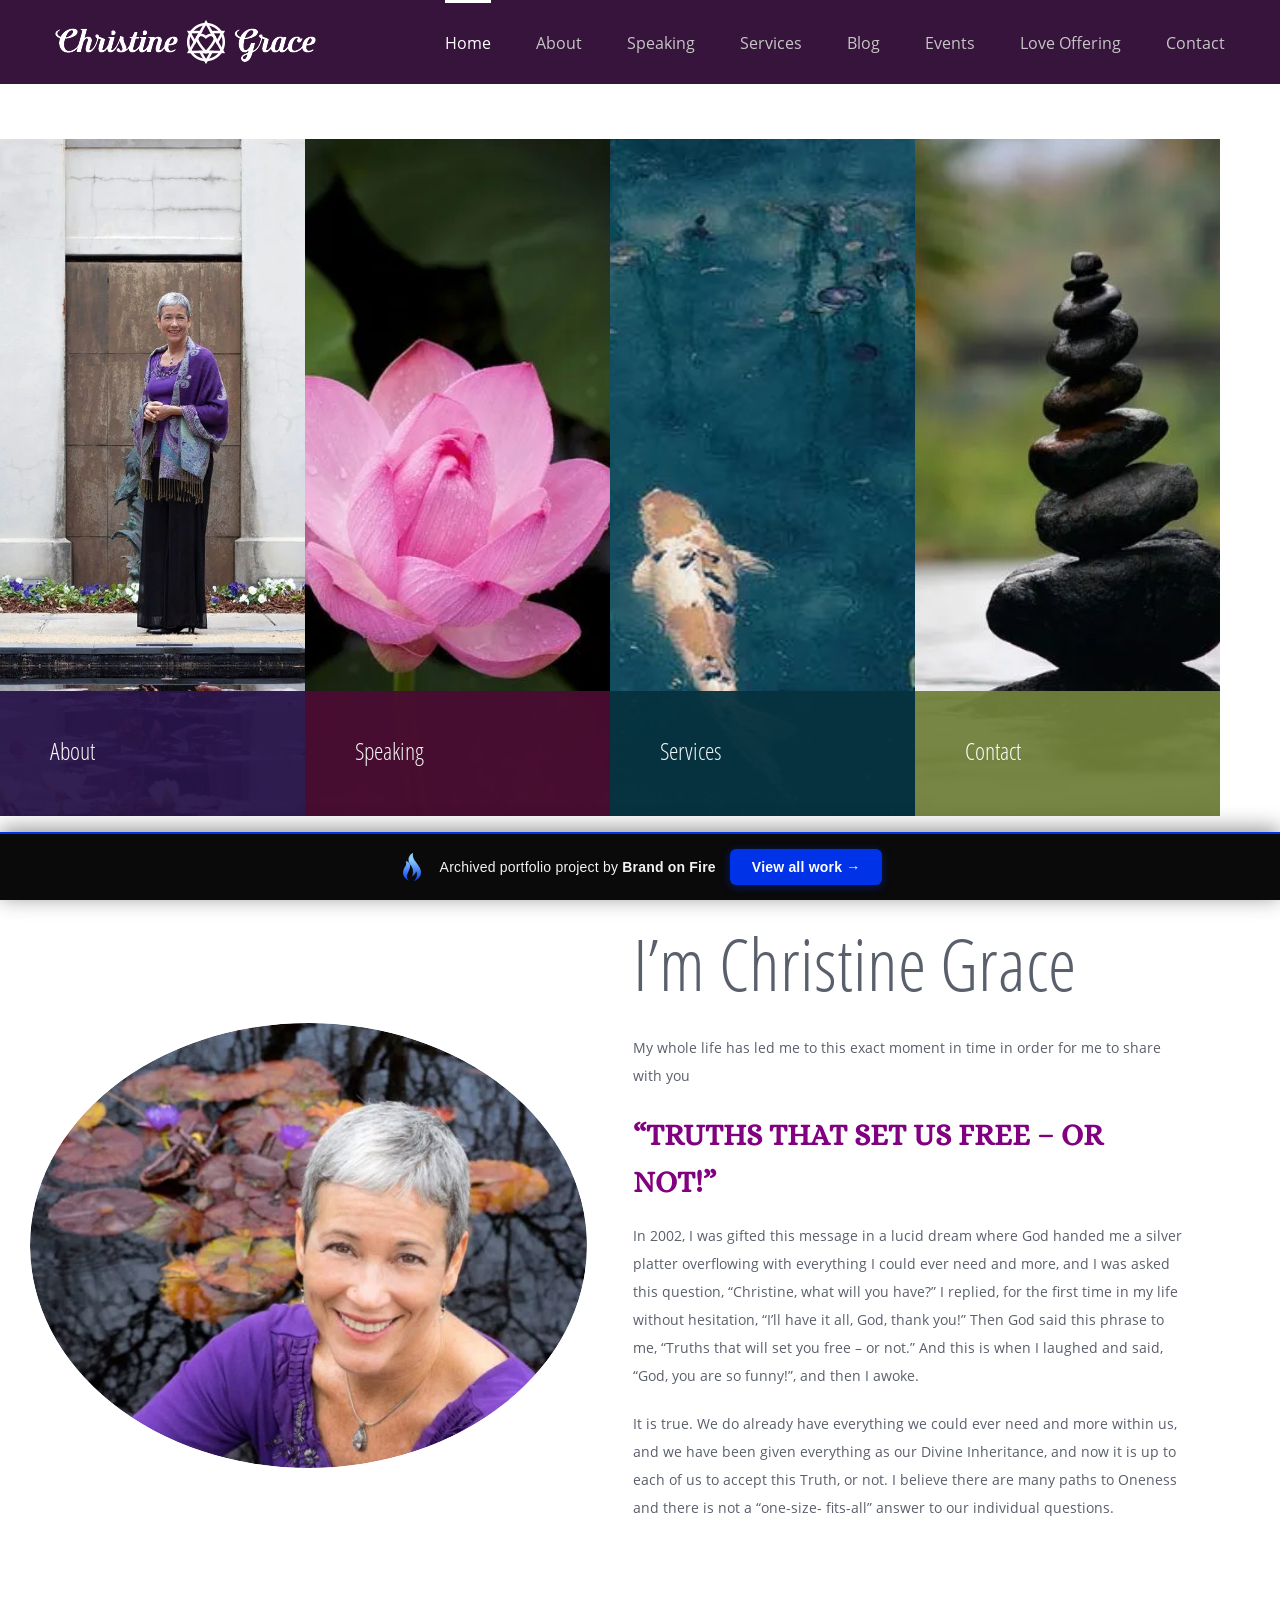
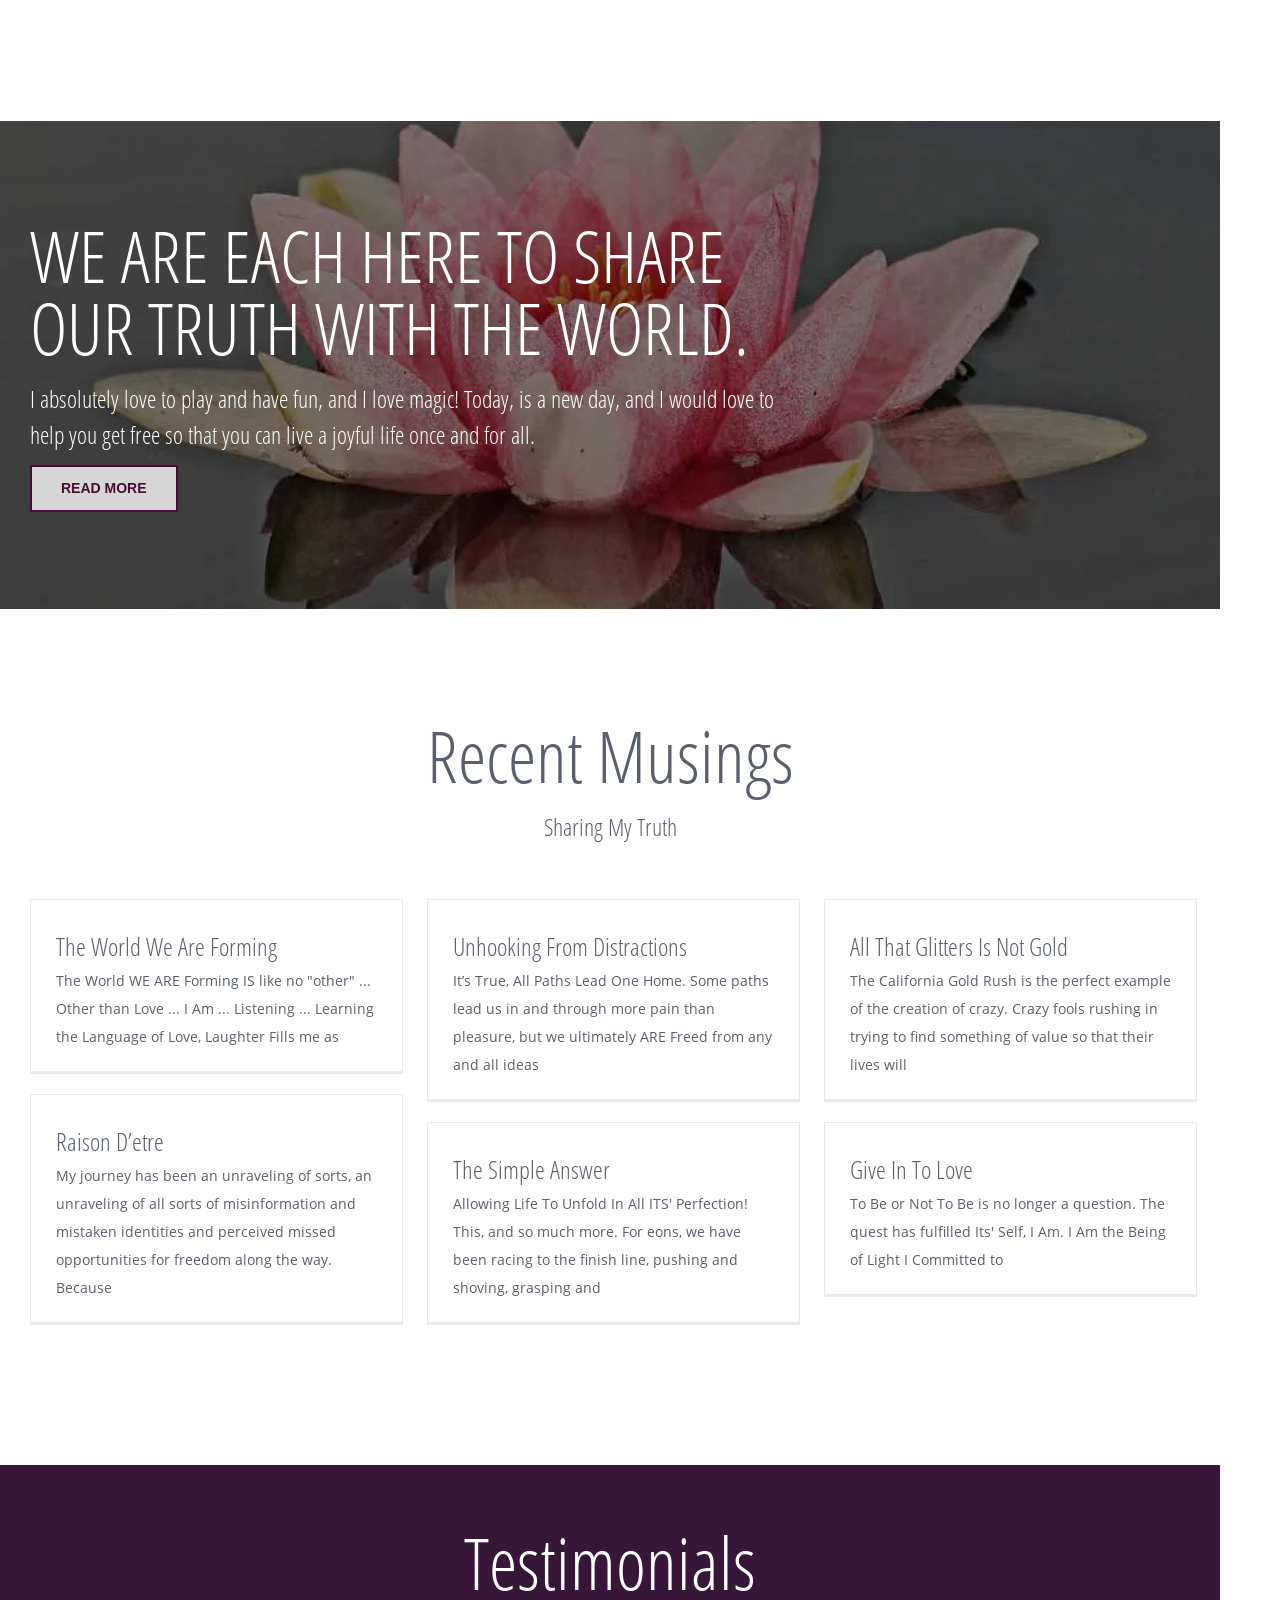
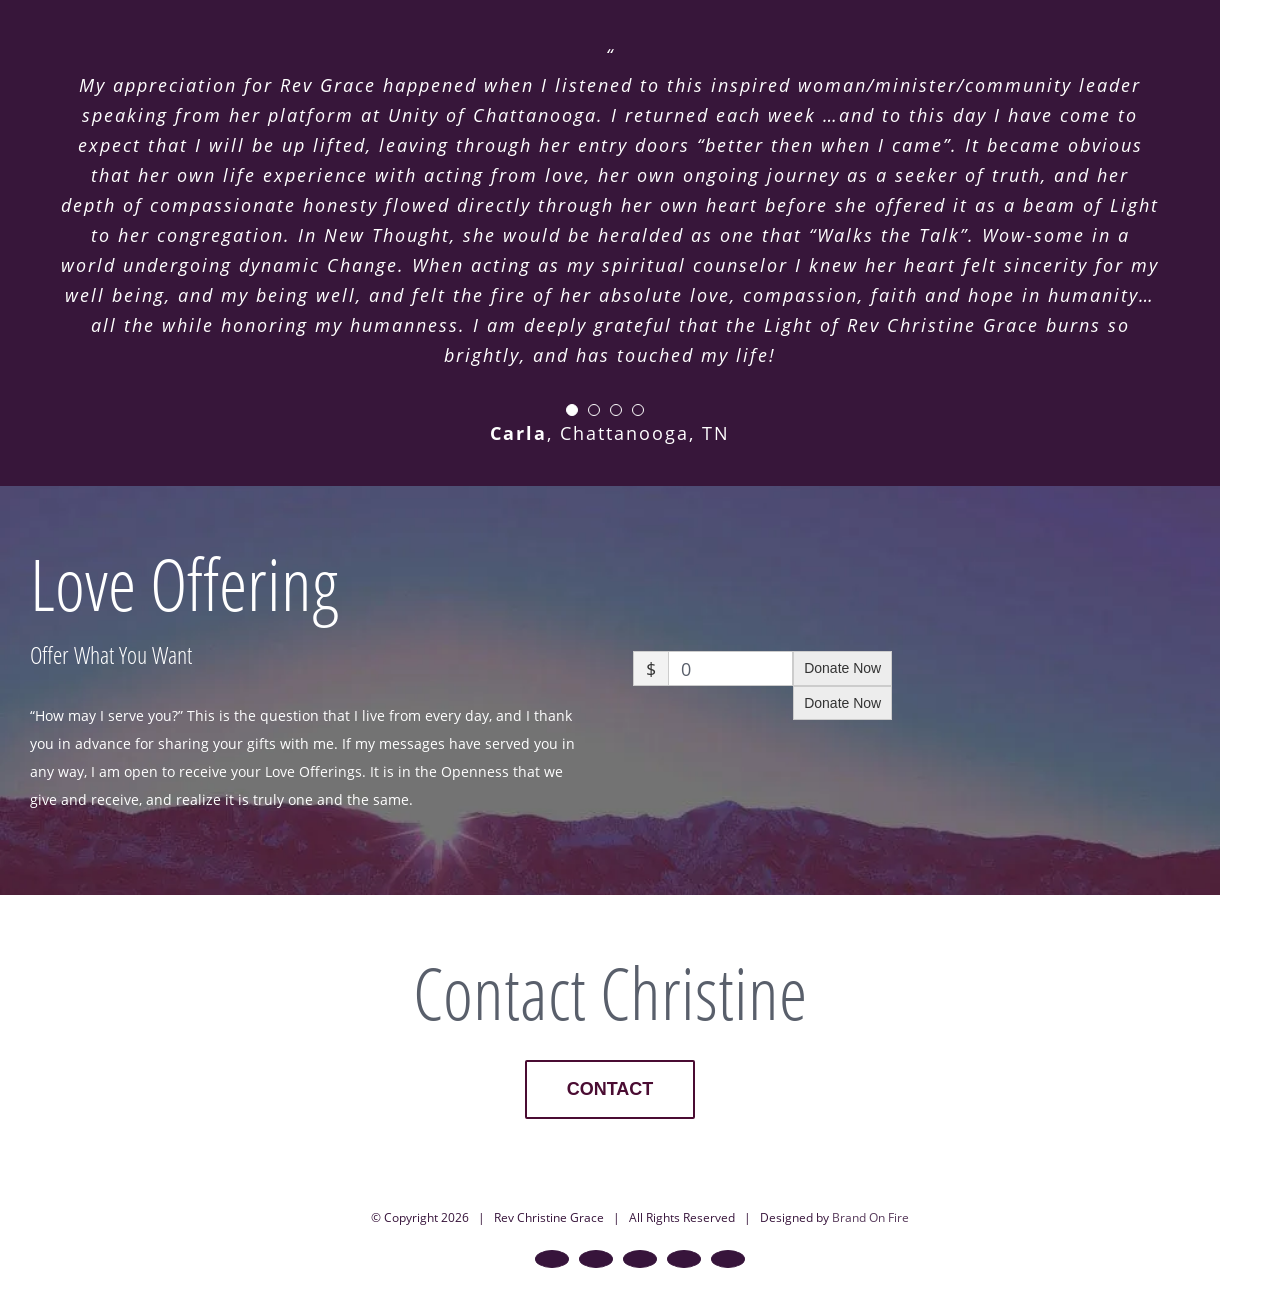
==== index.html @ 569766e7 "Portfolio bar: brandonfire.com theme — flame icon, electric-blue accent, taller, larger button" ====
<!doctype html><html class="avada-html-layout-wide ua-headlesschrome ua-headlesschrome-149 ua-headlesschrome-149-0 ua-headlesschrome-149-0-7827 ua-headlesschrome-149-0-7827-55 ua-safari ua-safari-537 ua-safari-537-36 ua-desktop ua-desktop-macintosh ua-mac_os_x ua-mac_os_x-10 ua-mac_os_x-10-15 ua-mac_os_x-10-15-7 ua-webkit ua-webkit-537 ua-webkit-537-36 js no-applicationcache geolocation history postmessage websockets localstorage sessionstorage no-websqldatabase webworkers hashchange audio canvas canvastext video webgl cssgradients multiplebgs opacity rgba inlinesvg hsla supports svgclippaths smil no-touchevents fontface generatedcontent textshadow cssanimations backgroundsize borderimage borderradius boxshadow flexbox cssreflections csstransforms csstransforms3d csstransitions" lang="en-US" prefix="og: http://ogp.me/ns# fb: http://ogp.me/ns/fb# og: http://ogp.me/ns#" data-useragent="Mozilla/5.0 (Macintosh; Intel Mac OS X 10_15_7) AppleWebKit/537.36 (KHTML, like Gecko) HeadlessChrome/149.0.7827.55 Safari/537.36" data-bofp="0"><head><meta name="robots" content="noindex, nofollow"><meta http-equiv="X-UA-Compatible" content="IE=edge"><meta http-equiv="Content-Type" content="text/html; charset=utf-8"><meta name="viewport" content="width=device-width, initial-scale=1"><title>Home - Rev Christine Grace</title><link rel="canonical" href="index.html"><meta property="og:locale" content="en_US"><meta property="og:type" content="website"><meta property="og:title" content="Home - Rev Christine Grace"><meta property="og:url" content=""><meta property="og:site_name" content="Rev Christine Grace"><meta name="twitter:card" content="summary_large_image"><meta name="twitter:title" content="Home - Rev Christine Grace"><link rel="alternate" type="application/rss+xml" title="Rev Christine Grace » Feed" href="feed/"><link rel="alternate" type="application/rss+xml" title="Rev Christine Grace » Comments Feed" href="comments/feed/"><link rel="shortcut icon" href="wp-content/uploads/christinelogosmall2-2.png" type="image/x-icon"><link rel="alternate" type="application/rss+xml" title="Rev Christine Grace » Home Comments Feed" href="home/feed/"><meta property="og:title" content="Home"><meta property="og:type" content="article"><meta property="og:url" content=""><meta property="og:site_name" content="Rev Christine Grace"><meta property="og:description" content="I'm Christine Grace  
My whole life has led me to this exact moment in time in order for me to share with you  
“TRUTHS THAT SET US FREE – OR NOT!”  
In 2002, I was gifted this message"><meta property="og:image" content="wp-content/uploads/christinelogoheader2.png"><!--[if lte IE 9]><link rel='stylesheet' id='avada-IE-fontawesome-css'  href='wp-content/themes/Avada/includes/lib/assets/fonts/fontawesome/font-awesome.min.css?ver=5.7.2' type='text/css' media='all' /><![endif]--><!--[if IE]><link rel='stylesheet' id='avada-IE-css'  href='wp-content/themes/Avada/assets/css/ie.min.css?ver=5.7.2' type='text/css' media='all' /><![endif]--><link rel="https://api.w.org/" href="wp-json/"><link rel="EditURI" type="application/rsd+xml" title="RSD" href="xmlrpc.php?rsd"><link rel="wlwmanifest" type="application/wlwmanifest+xml" href="wp-includes/wlwmanifest.xml"><meta name="generator" content="WordPress 5.4.2"><link rel="shortlink" href="index.html"><link rel="alternate" type="application/json+oembed" href="wp-json/oembed/1.0/embed?url=http%3A%2F%2Flocalhost%3A8681%2F"><link rel="alternate" type="text/xml+oembed" href="wp-json/oembed/1.0/embed?url=http%3A%2F%2Flocalhost%3A8681%2F&amp;format=xml"><meta name="generator" content="Give v2.4.0"><link rel="stylesheet" href="style.css"><style>[data-bofp="0"]{background-color:rgb(255, 255, 255)!important}[data-bofp="1"]{background-color:rgb(255, 255, 255)!important;color:rgb(89, 95, 107)!important}[data-bofp="2"]{background-color:rgb(255, 255, 255)!important;color:rgb(89, 95, 107)!important}[data-bofp="3"]{background-color:rgb(55, 20, 59)!important;color:rgb(89, 95, 107)!important}[data-bofp="4"]{background-color:rgb(255, 255, 255)!important;color:rgb(89, 95, 107)!important}[data-bofp="5"]{background-color:rgba(255, 255, 255, 0)!important;color:rgb(89, 95, 107)!important}[data-bofp="6"]{background-color:rgba(255, 255, 255, 0)!important;color:rgb(89, 95, 107)!important}[data-bofp="7"]{background-color:rgba(255, 255, 255, 0)!important;color:rgb(89, 95, 107)!important}[data-bofp="8"]{background-color:rgba(255, 255, 255, 0)!important;color:rgb(89, 95, 107)!important}[data-bofp="9"]{background-color:rgb(55, 22, 58)!important;color:rgb(89, 95, 107)!important}[data-bofp="10"]{background-color:rgb(55, 22, 58)!important;color:rgb(89, 95, 107)!important}[data-bofp="11"]{background-color:rgba(255, 255, 255, 0)!important;color:rgb(89, 95, 107)!important}[data-bofp="12"]{background-color:rgba(255, 255, 255, 0)!important;color:rgb(255, 255, 255)!important}[data-bofp="13"]{background-color:rgba(255, 255, 255, 0)!important;color:rgb(89, 95, 107)!important}[data-bofp="14"]{background-color:rgba(255, 255, 255, 0)!important;color:rgb(89, 95, 107)!important}[data-bofp="15"]{background-color:rgb(255, 255, 255)!important;color:rgb(89, 95, 107)!important}</style><meta name="robots" content="noindex, nofollow"><style id="bof-noform">form,form *,fieldset,fieldset *,input,textarea,select,label.fusion-form-label,.wpcf7,.wpcf7 *,.fusion-form,.fusion-form *,.fusion-contact-form,.fusion-contact-form *,.elementor-form,.elementor-form *,.gform_wrapper,.gform_wrapper *,[class*="contact-form"],[class*="contact-form"] *,[id*="contact-form"],[id*="contact-form"] *{pointer-events:none!important;cursor:default!important;-webkit-user-select:none!important;user-select:none!important}</style></head><body class="home page-template page-template-100-width page-template-100-width-php page page-id-8 give-avada fusion-image-hovers fusion-body ltr no-tablet-sticky-header no-mobile-sticky-header no-mobile-slidingbar fusion-disable-outline mobile-logo-pos-left layout-wide-mode fusion-top-header menu-text-align-left mobile-menu-design-modern fusion-show-pagination-text fusion-header-layout-v1 avada-responsive avada-footer-fx-none fusion-search-form-classic fusion-avatar-square do-animate" style="height: auto;" data-bofp="1"><a class="skip-link screen-reader-text" href="index.html">Skip to content</a><div id="wrapper" class="" style="height: auto;" data-bofp="2"><div id="home" style="position:relative;top:-1px;"></div><header class="fusion-header-wrapper"><div class="fusion-header-v1 fusion-logo-left fusion-sticky-menu- fusion-sticky-logo- fusion-mobile-logo-  fusion-mobile-menu-design-modern"><div class="fusion-header-sticky-height"></div><div class="fusion-header" data-bofp="3"><div class="fusion-row"><div class="fusion-logo" data-margin-top="20px" data-margin-bottom="20px" data-margin-left="0px" data-margin-right="0px"><a class="fusion-logo-link" href="index.html"><img src="_a/df737a799ff7.png" width="261" height="44" alt="Rev Christine Grace Logo" retina_logo_url="" class="fusion-standard-logo"></a></div>		<nav class="fusion-main-menu" aria-label="Main Menu"><ul id="menu-christine-grace-main-menu" class="fusion-menu"><li id="menu-item-22" class="menu-item menu-item-type-post_type menu-item-object-page menu-item-home current-menu-item page_item page-item-8 current_page_item menu-item-22" data-item-id="22"><a href="index.html" class="fusion-bar-highlight" role="menuitem"><span class="menu-text">Home</span></a></li><li id="menu-item-606" class="menu-item menu-item-type-post_type menu-item-object-page menu-item-has-children menu-item-606 fusion-dropdown-menu" data-item-id="606"><a href="about.html" class="fusion-bar-highlight" role="menuitem" aria-haspopup="true"><span class="menu-text">About</span></a><ul role="menu" class="sub-menu"><li id="menu-item-1216" class="menu-item menu-item-type-custom menu-item-object-custom menu-item-1216 fusion-dropdown-submenu"><a href="about.html" class="fusion-bar-highlight" role="menuitem"><span>Press Kit</span></a></li></ul></li><li id="menu-item-604" class="menu-item menu-item-type-post_type menu-item-object-page menu-item-604" data-item-id="604"><a href="speaking.html" class="fusion-bar-highlight" role="menuitem"><span class="menu-text">Speaking</span></a></li><li id="menu-item-605" class="menu-item menu-item-type-post_type menu-item-object-page menu-item-has-children menu-item-605 fusion-dropdown-menu" data-item-id="605"><a href="services.html" class="fusion-bar-highlight" role="menuitem" aria-haspopup="true"><span class="menu-text">Services</span></a><ul role="menu" class="sub-menu"><li id="menu-item-1214" class="menu-item menu-item-type-custom menu-item-object-custom menu-item-1214 fusion-dropdown-submenu"><a href="services.html" class="fusion-bar-highlight" role="menuitem"><span>Prophetic Voice</span></a></li></ul></li><li id="menu-item-614" class="menu-item menu-item-type-post_type menu-item-object-page menu-item-614" data-item-id="614"><a href="blog/index.html" class="fusion-bar-highlight" role="menuitem"><span class="menu-text">Blog</span></a></li><li id="menu-item-612" class="menu-item menu-item-type-post_type menu-item-object-page menu-item-612" data-item-id="612"><a href="events/index.html" class="fusion-bar-highlight" role="menuitem"><span class="menu-text">Events</span></a></li><li id="menu-item-613" class="menu-item menu-item-type-post_type menu-item-object-page menu-item-613" data-item-id="613"><a href="love-offering/index.html" class="fusion-bar-highlight" role="menuitem"><span class="menu-text">Love Offering</span></a></li><li id="menu-item-603" class="menu-item menu-item-type-post_type menu-item-object-page menu-item-603 fusion-last-menu-item" data-item-id="603"><a href="contact.html" class="fusion-bar-highlight" role="menuitem"><span class="menu-text">Contact</span></a></li></ul></nav>	<div class="fusion-mobile-menu-icons"><a href="index.html" class="fusion-icon fusion-icon-bars" aria-label="Toggle mobile menu" aria-expanded="false" aria-controls="mobile-menu-christine-grace-main-menu"></a></div><nav class="fusion-mobile-nav-holder fusion-mobile-menu-text-align-center" aria-label="Main Menu Mobile"><ul id="mobile-menu-christine-grace-main-menu" class="fusion-menu"><li id="mobile-menu-item-22" class="fusion-mobile-nav-item fusion-mobile-current-nav-item" data-item-id="22" style=""><a href="index.html" class="fusion-bar-highlight" role="menuitem"><span class="menu-text">Home</span></a></li><li id="mobile-menu-item-606" class="fusion-mobile-nav-item menu-item-has-children" data-item-id="606" style=""><a href="about.html" class="fusion-bar-highlight" role="menuitem"><span class="menu-text">About</span></a><ul role="menu" class="sub-menu"><li id="mobile-menu-item-1216" class="fusion-mobile-nav-item" style=""><a href="about.html" class="fusion-bar-highlight" role="menuitem"><span>Press Kit</span></a></li></ul></li><li id="mobile-menu-item-604" class="fusion-mobile-nav-item" data-item-id="604" style=""><a href="speaking.html" class="fusion-bar-highlight" role="menuitem"><span class="menu-text">Speaking</span></a></li><li id="mobile-menu-item-605" class="fusion-mobile-nav-item menu-item-has-children" data-item-id="605" style=""><a href="services.html" class="fusion-bar-highlight" role="menuitem"><span class="menu-text">Services</span></a><ul role="menu" class="sub-menu"><li id="mobile-menu-item-1214" class="fusion-mobile-nav-item" style=""><a href="services.html" class="fusion-bar-highlight" role="menuitem"><span>Prophetic Voice</span></a></li></ul></li><li id="mobile-menu-item-614" class="fusion-mobile-nav-item" data-item-id="614" style=""><a href="blog/index.html" class="fusion-bar-highlight" role="menuitem"><span class="menu-text">Blog</span></a></li><li id="mobile-menu-item-612" class="fusion-mobile-nav-item" data-item-id="612" style=""><a href="events/index.html" class="fusion-bar-highlight" role="menuitem"><span class="menu-text">Events</span></a></li><li id="mobile-menu-item-613" class="fusion-mobile-nav-item" data-item-id="613" style=""><a href="love-offering/index.html" class="fusion-bar-highlight" role="menuitem"><span class="menu-text">Love Offering</span></a></li><li id="mobile-menu-item-603" class="fusion-mobile-nav-item" data-item-id="603" style=""><a href="contact.html" class="fusion-bar-highlight" role="menuitem"><span class="menu-text">Contact</span></a></li></ul></nav></div></div></div><div class="fusion-clearfix"></div></header><div id="sliders-container"></div><main id="main" role="main" class="clearfix width-100" style="padding-left:30px;padding-right:30px" data-bofp="4"><div class="fusion-row" style="max-width:100%;"><section id="content" class="full-width"><div id="post-8" class="post-8 page type-page status-publish hentry"><span class="entry-title rich-snippet-hidden">Home</span><span class="vcard rich-snippet-hidden"><span class="fn"><a href="index.html" title="Posts by brandonfire" rel="author">brandonfire</a></span></span><span class="updated rich-snippet-hidden">2018-12-08T15:25:04-08:00</span>						<div class="post-content"><div class="fusion-fullwidth fullwidth-box hundred-percent-fullwidth non-hundred-percent-height-scrolling fusion-equal-height-columns fusion-no-small-visibility" style="background-color: rgba(255,255,255,0);background-position: left top;background-repeat: no-repeat;padding-top:0px;padding-right:0px;padding-bottom:0px;padding-left:0px;border-top-width:0px;border-bottom-width:0px;border-color:#eae9e9;border-top-style:solid;border-bottom-style:solid;" data-bofp="5"><div class="fusion-builder-row fusion-row "><div class="fusion-layout-column fusion_builder_column fusion_builder_column_1_4  fusion-one-fourth fusion-column-first fusion-column-inner-bg-wrapper 1_4" style="margin-top:0px;margin-bottom:0px;"><div class="fusion-column-wrapper" style="padding: 0px; min-height: 677px; height: auto;" data-bg-url="wp-content/uploads/Full-Photo-Botanical-Gardens-Pond-edit.jpg"><div class="fusion-sep-clear"></div><div class="fusion-separator fusion-full-width-sep sep-none mySep" style="margin-left: auto;margin-right: auto;margin-top:550px;"></div><div style="height: 125px; background: #29154a; padding: 30px 50px; color: #ffffff; opacity: 0.95; transform: translateZ(0); align: center;"><h3><a style="color: #ffffff;" href="about.html">About</a></h3></div><div class="fusion-clearfix"></div></div><span class="fusion-column-inner-bg hover-type-zoomin"><a href="about.html" aria-label="Full-Photo-Botanical-Gardens-Pond-edit"><span class="fusion-column-inner-bg-image" style="background-image: url(_a/a64338157d06.webp);background-position:right top;background-repeat:no-repeat;-webkit-background-size:cover;-moz-background-size:cover;-o-background-size:cover;background-size:cover;"></span></a></span></div><div class="fusion-layout-column fusion_builder_column fusion_builder_column_1_4  fusion-one-fourth fusion-column-inner-bg-wrapper 1_4" style="margin-top:0px;margin-bottom:0px;"><div class="fusion-column-wrapper" style="padding: 0px; min-height: 677px; height: auto;" data-bg-url="wp-content/uploads/small-lotus-edit.jpg"><div class="fusion-column-content-centered" style="min-height: 677px; height: auto;"><div class="fusion-column-content"><div class="fusion-sep-clear"></div><div class="fusion-separator fusion-full-width-sep sep-none mySep" style="margin-left: auto;margin-right: auto;margin-top:550px;"></div><div style="height: 125px; background: #4a0c32; padding: 30px 50px; color: #ffffff; opacity: 0.95; transform: translateZ(0);"><h3><a style="color: #ffffff;" href="speaking.html">Speaking</a></h3></div></div></div><div class="fusion-clearfix"></div></div><span class="fusion-column-inner-bg hover-type-zoomin"><a href="speaking.html" aria-label=""><span class="fusion-column-inner-bg-image" style="background-image: url(_a/8caa46188cea.webp);background-position:center center;background-repeat:no-repeat;-webkit-background-size:cover;-moz-background-size:cover;-o-background-size:cover;background-size:cover;"></span></a></span></div><div class="fusion-layout-column fusion_builder_column fusion_builder_column_1_4  fusion-one-fourth fusion-column-inner-bg-wrapper 1_4" style="margin-top:0px;margin-bottom:0px;"><div class="fusion-column-wrapper" style="padding: 0px; min-height: 677px; height: auto;" data-bg-url="wp-content/uploads/fish_pond-1-edit.jpg"><div class="fusion-sep-clear"></div><div class="fusion-separator fusion-full-width-sep sep-none mySep" style="margin-left: auto;margin-right: auto;margin-top:550px;"></div><div style="height: 125px; background: #07323f; padding: 30px 50px; color: #ffffff; opacity: 0.95; transform: translateZ(0);"><h3><a style="color: #ffffff;" href="services.html">Services</a></h3></div><div class="fusion-clearfix"></div></div><span class="fusion-column-inner-bg hover-type-zoomin"><a href="services.html" aria-label=""><span class="fusion-column-inner-bg-image" style="background-image: url(_a/5ededff1ad37.webp);background-position:right bottom;background-repeat:no-repeat;-webkit-background-size:cover;-moz-background-size:cover;-o-background-size:cover;background-size:cover;"></span></a></span></div><div class="fusion-layout-column fusion_builder_column fusion_builder_column_1_4  fusion-one-fourth fusion-column-last fusion-column-inner-bg-wrapper 1_4" style="margin-top:0px;margin-bottom:0px;"><div class="fusion-column-wrapper" style="padding: 0px; min-height: 677px; height: auto;" data-bg-url="wp-content/uploads/stones.jpg"><div class="fusion-sep-clear"></div><div class="fusion-separator fusion-full-width-sep sep-none mySep" style="margin-left: auto;margin-right: auto;margin-top:550px;"></div><div style="height: 125px; background: #71813b; padding: 30px 50px; color: #ffffff; opacity: 0.95; transform: translateZ(0);"><h3><a style="color: #ffffff;" href="contact.html">Contact</a></h3></div><div class="fusion-clearfix"></div></div><span class="fusion-column-inner-bg hover-type-zoomin"><a href="contact.html" aria-label=""><span class="fusion-column-inner-bg-image" style="background-image: url(_a/b44f0bf112ae.webp);background-position:center center;background-repeat:no-repeat;-webkit-background-size:cover;-moz-background-size:cover;-o-background-size:cover;background-size:cover;"></span></a></span></div></div></div><div class="fusion-fullwidth fullwidth-box nonhundred-percent-fullwidth non-hundred-percent-height-scrolling fusion-equal-height-columns" style="background-color: rgba(255,255,255,0);background-position: left top;background-repeat: no-repeat;padding-top:110px;padding-right:30px;padding-bottom:110px;padding-left:30px;border-top-width:0px;border-bottom-width:0px;border-color:#eae9e9;border-top-style:solid;border-bottom-style:solid;" data-bofp="6"><div class="fusion-builder-row fusion-row "><div class="fusion-layout-column fusion_builder_column fusion_builder_column_1_2  fusion-one-half fusion-column-first 1_2" style="margin-top:0px;margin-bottom:0px;width:48%; margin-right: 4%;"><div class="fusion-column-wrapper" style="padding: 0px; background-position: left top; background-repeat: no-repeat; background-size: cover; min-height: 639px; height: auto;" data-bg-url=""><div class="fusion-column-content-centered" style="min-height: 639px; height: auto;"><div class="fusion-column-content"><div class="imageframe-align-center"><span style="-webkit-border-radius:50%;-moz-border-radius:50%;border-radius:50%;-webkit-mask-image: -webkit-radial-gradient(circle, white, black);" class="fusion-imageframe imageframe-none imageframe-1 hover-type-none"><img src="_a/d52fe4c1186a.webp" width="850" height="680" alt="" title="" class="img-responsive wp-image-600"></span></div></div></div><div class="fusion-clearfix"></div></div></div><div class="fusion-layout-column fusion_builder_column fusion_builder_column_1_2  fusion-one-half fusion-column-last 1_2" style="margin-top:0px;margin-bottom:0px;width:48%"><div class="fusion-column-wrapper" style="padding: 0px; background-position: left top; background-repeat: no-repeat; background-size: cover; min-height: 639px; height: auto;" data-bg-url=""><div class="fusion-sep-clear"></div><div class="fusion-separator fusion-no-medium-visibility fusion-no-large-visibility fusion-full-width-sep sep-none" style="margin-left: auto;margin-right: auto;margin-top:20px;"></div><div class="fusion-text"><h2>I’m Christine Grace</h2></div><div class="fusion-sep-clear"></div><div class="fusion-separator fusion-full-width-sep sep-none" style="margin-left: auto;margin-right: auto;margin-top:15px;"></div><div class="fusion-text"><p>My whole life has led me to this exact moment in time in order for me to share with you</p></div><div class="fusion-sep-clear"></div><div class="fusion-separator fusion-full-width-sep sep-none" style="margin-left: auto;margin-right: auto;margin-top:;"></div><div class="fusion-text"><h6><strong><span style="color: #800080;">“TRUTHS THAT SET US FREE – OR NOT!”</span></strong></h6></div><div class="fusion-sep-clear"></div><div class="fusion-separator fusion-full-width-sep sep-none" style="margin-left: auto;margin-right: auto;margin-top:15px;"></div><div class="fusion-text"><p>In 2002, I was gifted this message in a lucid dream where God handed me a silver platter overflowing with everything I could ever need and more, and I was asked this question, “Christine, what will you have?” I replied, for the first time in my life without hesitation, “I’ll have it all, God, thank you!” Then God said this phrase to me, “Truths that will set you free – or not.” And this is when I laughed and said, “God, you are so funny!”, and then I awoke.</p><p>It is true. We do already have everything we could ever need and more within us, and we have been given everything as our Divine Inheritance, and now it is up to each of us to accept this Truth, or not. I believe there are many paths to Oneness and there is not a “one-size- fits-all” answer to our individual questions.</p></div><div class="fusion-sep-clear"></div><div class="fusion-separator fusion-full-width-sep sep-none" style="margin-left: auto;margin-right: auto;margin-top:20px;"></div><div class="fusion-button-wrapper"><a class="fusion-button button-flat fusion-button-round button-large button-custom button-1" target="_self" href="im-christine-grace.html"><span class="fusion-button-text">READ MORE</span></a></div><div class="fusion-clearfix"></div></div></div></div></div><div class="fusion-bg-parallax" data-bg-align="center center" data-direction="up" data-mute="false" data-opacity="100" data-velocity="-0.2" data-mobile-enabled="false" data-break_parents="0" data-bg-image="wp-content/uploads/water-lily-2-2.jpg" data-bg-repeat="false" data-bg-height="" data-bg-width="" style="display: none;"></div><div class="fusion-fullwidth fullwidth-box fusion-parallax-up nonhundred-percent-fullwidth non-hundred-percent-height-scrolling bg-parallax-parent" style="background-color: rgba(255, 255, 255, 0); background-image: none; background-position: center center; background-repeat: no-repeat; padding: 8% 30px; border-top: 0px solid rgb(234, 233, 233); border-bottom: 0px solid rgb(234, 233, 233); border-right-color: rgb(234, 233, 233); border-left-color: rgb(234, 233, 233); background-size: cover; position: relative; overflow: hidden; z-index: 1;" data-bofp="7"><div class="parallax-inner" style="pointer-events: none; width: 1366px; height: 701.062px; position: absolute; z-index: -1; top: 0px; left: 0px; opacity: 1; background-position: center center; background-repeat: no-repeat; background-size: cover; background-image: url(_a/8ee5002fcf10.webp); min-height: 150px; transform: translate3d(0px, -157.222px, 0px);"></div><div class="fusion-builder-row fusion-row "><div class="fusion-layout-column fusion_builder_column fusion_builder_column_2_3  fusion-two-third fusion-column-first 2_3" style="margin-top:0px;margin-bottom:0px;width:65.3333%; margin-right: 4%;"><div class="fusion-column-wrapper" style="padding: 0px 0px 0px 0px;background-position:center center;background-repeat:no-repeat;-webkit-background-size:cover;-moz-background-size:cover;-o-background-size:cover;background-size:cover;" data-bg-url=""><div class="fusion-text"><h2 style="color: #ffffff;">WE ARE EACH HERE TO SHARE OUR TRUTH WITH THE WORLD.</h2><h3 style="color: #ffffff;">I absolutely love to play and have fun, and I love magic! Today, is a new day, and I would love to help you get free so that you can live a joyful life once and for all.</h3></div><div class="fusion-button-wrapper"><a class="fusion-button button-flat fusion-button-round button-large button-custom button-2" target="_self" href="about.html"><span class="fusion-button-text">READ MORE</span></a></div><div class="fusion-clearfix"></div></div></div></div></div><div class="fusion-fullwidth fullwidth-box nonhundred-percent-fullwidth non-hundred-percent-height-scrolling" style="background-color: rgba(255,255,255,0);background-position: left top;background-repeat: no-repeat;padding-top:110px;padding-right:30px;padding-bottom:130px;padding-left:30px;border-top-width:0px;border-bottom-width:0px;border-color:#eae9e9;border-top-style:solid;border-bottom-style:solid;" data-bofp="8"><div class="fusion-builder-row fusion-row "><div class="fusion-layout-column fusion_builder_column fusion_builder_column_1_1  fusion-one-full fusion-column-first fusion-column-last fusion-column-no-min-height 1_1" style="margin-top:0px;margin-bottom:0px;"><div class="fusion-column-wrapper" style="padding: 0px 0px 0px 0px;background-position:left top;background-repeat:no-repeat;-webkit-background-size:cover;-moz-background-size:cover;-o-background-size:cover;background-size:cover;" data-bg-url=""><div class="fusion-text"><h2 style="text-align: center;">Recent Musings</h2><h3 style="text-align: center;">Sharing My Truth</h3></div><div class="fusion-sep-clear"></div><div class="fusion-separator fusion-full-width-sep sep-none" style="margin-left: auto;margin-right: auto;margin-top:40px;"></div><div class="fusion-clearfix"></div></div></div><div class="fusion-layout-column fusion_builder_column fusion_builder_column_1_1  fusion-one-full fusion-column-first fusion-column-last fusion-column-no-min-height 1_1" style="margin-top:0px;margin-bottom:0px;"><div class="fusion-column-wrapper" style="padding: 0px 0px 0px 0px;background-position:left top;background-repeat:no-repeat;-webkit-background-size:cover;-moz-background-size:cover;-o-background-size:cover;background-size:cover;" data-bg-url=""><div class="fusion-blog-shortcode fusion-blog-shortcode-1 fusion-blog-archive fusion-blog-layout-grid-wrapper fusion-blog-no"><div class="fusion-posts-container fusion-posts-container-no fusion-no-meta-info fusion-blog-rollover fusion-blog-layout-grid fusion-blog-layout-grid-3 isotope" data-pages="4" data-grid-col-space="20" style="margin: -10px -10px 0px; position: relative; height: 446px;"><article id="blog-1-post-1274" class="fusion-post-grid post-1274 post type-post status-publish format-standard hentry category-uncategorized" style="position: absolute; left: 0px; top: 0px;"><div class="fusion-post-wrapper" style="background-color:rgba(255,255,255,0);border:1px solid #ebeaea;border-bottom-width:3px;"><div class="fusion-post-content-wrapper" style="padding:30px 25px 20px 25px;"><div class="fusion-post-content post-content"><h2 class="blog-shortcode-post-title entry-title"><a href="the-world-we-are-forming/index.html">The World We Are Forming</a></h2><div class="fusion-post-content-container"><p>The World WE ARE Forming IS like no "other" ... Other than Love ... I Am ... Listening ... Learning the Language of Love, Laughter Fills me as</p></div></div></div><div class="fusion-clearfix"></div></div></article><article id="blog-1-post-1268" class="fusion-post-grid post-1268 post type-post status-publish format-standard hentry category-uncategorized" style="position: absolute; left: 397px; top: 0px;"><div class="fusion-post-wrapper" style="background-color:rgba(255,255,255,0);border:1px solid #ebeaea;border-bottom-width:3px;"><div class="fusion-post-content-wrapper" style="padding:30px 25px 20px 25px;"><div class="fusion-post-content post-content"><h2 class="blog-shortcode-post-title entry-title"><a href="unhooking-from-distractions/index.html">Unhooking From Distractions</a></h2><div class="fusion-post-content-container"><p>It’s True, All Paths Lead One Home. Some paths lead us in and through more pain than pleasure, but we ultimately ARE Freed from any and all ideas</p></div></div></div><div class="fusion-clearfix"></div></div></article><article id="blog-1-post-1265" class="fusion-post-grid post-1265 post type-post status-publish format-standard hentry category-uncategorized" style="position: absolute; left: 794px; top: 0px;"><div class="fusion-post-wrapper" style="background-color:rgba(255,255,255,0);border:1px solid #ebeaea;border-bottom-width:3px;"><div class="fusion-post-content-wrapper" style="padding:30px 25px 20px 25px;"><div class="fusion-post-content post-content"><h2 class="blog-shortcode-post-title entry-title"><a href="all-that-glitters-is-not-gold/index.html">All That Glitters Is Not Gold</a></h2><div class="fusion-post-content-container"><p>The California Gold Rush is the perfect example of the creation of crazy. Crazy fools rushing in trying to find something of value so that their lives will</p></div></div></div><div class="fusion-clearfix"></div></div></article><article id="blog-1-post-1254" class="fusion-post-grid post-1254 post type-post status-publish format-standard hentry category-uncategorized" style="position: absolute; left: 0px; top: 195px;"><div class="fusion-post-wrapper" style="background-color:rgba(255,255,255,0);border:1px solid #ebeaea;border-bottom-width:3px;"><div class="fusion-post-content-wrapper" style="padding:30px 25px 20px 25px;"><div class="fusion-post-content post-content"><h2 class="blog-shortcode-post-title entry-title"><a href="raison-detre/index.html">Raison D’etre</a></h2><div class="fusion-post-content-container"><p>My journey has been an unraveling of sorts, an unraveling of all sorts of misinformation and mistaken identities and perceived missed opportunities for freedom along the way. Because</p></div></div></div><div class="fusion-clearfix"></div></div></article><article id="blog-1-post-1229" class="fusion-post-grid post-1229 post type-post status-publish format-standard hentry category-uncategorized" style="position: absolute; left: 397px; top: 223px;"><div class="fusion-post-wrapper" style="background-color:rgba(255,255,255,0);border:1px solid #ebeaea;border-bottom-width:3px;"><div class="fusion-post-content-wrapper" style="padding:30px 25px 20px 25px;"><div class="fusion-post-content post-content"><h2 class="blog-shortcode-post-title entry-title"><a href="#">The Simple Answer</a></h2><div class="fusion-post-content-container"><p>Allowing Life To Unfold In All ITS' Perfection! This, and so much more. For eons, we have been racing to the finish line, pushing and shoving, grasping and</p></div></div></div><div class="fusion-clearfix"></div></div></article><article id="blog-1-post-1225" class="fusion-post-grid post-1225 post type-post status-publish format-standard hentry category-uncategorized" style="position: absolute; left: 794px; top: 223px;"><div class="fusion-post-wrapper" style="background-color:rgba(255,255,255,0);border:1px solid #ebeaea;border-bottom-width:3px;"><div class="fusion-post-content-wrapper" style="padding:30px 25px 20px 25px;"><div class="fusion-post-content post-content"><h2 class="blog-shortcode-post-title entry-title"><a href="#">Give In To Love</a></h2><div class="fusion-post-content-container"><p>To Be or Not To Be is no longer a question. The quest has fulfilled Its' Self, I Am. I Am the Being of Light I Committed to</p></div></div></div><div class="fusion-clearfix"></div></div></article><div class="fusion-clearfix"></div></div></div><div class="fusion-clearfix"></div></div></div></div></div><div class="fusion-fullwidth fullwidth-box hundred-percent-fullwidth non-hundred-percent-height-scrolling fusion-equal-height-columns" style="background-color: #37163a;background-position: center center;background-repeat: no-repeat;padding-top:5%;padding-right:5%;padding-bottom:5%;padding-left:5%;" data-bofp="9"><div class="fusion-builder-row fusion-row "><div class="fusion-layout-column fusion_builder_column fusion_builder_column_1_1  fusion-one-full fusion-column-first fusion-column-last fusion-blend-mode 1_1" style="margin-top:0px;margin-bottom:0px;"><div class="fusion-column-wrapper" style="background-color: rgb(55, 22, 58); padding: 0px; background-position: left top; background-repeat: no-repeat; background-size: cover; min-height: 499px; height: auto;" data-bg-url="" data-bofp="10"><div class="fusion-column-content-centered" style="min-height: 499px; height: auto;"><div class="fusion-column-content"><div class="fusion-title title fusion-sep-none fusion-title-center fusion-title-size-one fusion-border-below-title" style="margin-top:0px;margin-bottom:0px;"><h1 class="title-heading-center"></h1><h2><span style="color: #ffffff;">Testimonials</span></h2></div><div class="fusion-sep-clear"></div><div class="fusion-separator fusion-full-width-sep sep-none" style="margin-left: auto;margin-right: auto;margin-top:20px;margin-bottom:20px;"></div><div class="fusion-testimonials clean fusion-testimonials-1" data-random="0" data-speed="12000"><div class="reviews" style="position: relative; width: 100%; height: 332px;"><div class="review no-avatar active-testimonial" style="position: absolute; top: 0px; left: 0px; z-index: 4; opacity: 1; display: block; width: 100%;"><blockquote style="margin: -25px;background-color:rgba(255,255,255,0);" data-bofp="11"><q style="background-color:rgba(255,255,255,0);color:#ffffff;" class="fusion-clearfix" data-bofp="12"><p>My appreciation for Rev Grace happened when I listened to this inspired woman/minister/community leader speaking from her platform at Unity of Chattanooga. I returned each week …and to this day I have come to expect that I will be up lifted, leaving through her entry doors “better then when I came”. It became obvious that her own life experience with acting from love, her own ongoing journey as a seeker of truth, and her depth of compassionate honesty flowed directly through her own heart before she offered it as a beam of Light to her congregation. In New Thought, she would be heralded as one that “Walks the Talk”. Wow-some in a world undergoing dynamic Change. When acting as my spiritual counselor I knew her heart felt sincerity for my well being, and my being well, and felt the fire of her absolute love, compassion, faith and hope in humanity…all the while honoring my humanness. I am deeply grateful that the Light of Rev Christine Grace burns so brightly, and has touched my life!</p></q></blockquote><div class="author" style="color:#ffffff;"><span class="company-name"><strong>Carla</strong>, <span>Chattanooga, TN</span></span></div></div><div class="review no-avatar" style="position: absolute; top: 0px; left: 0px; display: none; z-index: 3; width: 100%; opacity: 0;"><blockquote style="margin: -25px;background-color:rgba(255,255,255,0);"><q style="background-color:rgba(255,255,255,0);color:#ffffff;" class="fusion-clearfix"><p>Unity Minister Christine Grace exemplifies the universal spiritual truths in her day-to-day life.&nbsp; Her wonderful spiritual gift of speaking captures peoples attention and inspires them to embrace Unity’s principles.&nbsp; Her “Divinely” inspired messages have helped me and many others change their way of thinking and acting for the better; better relationships with family, friends. neighbors, co-workers, and even all strangers.&nbsp; Her instruction on the practical ways of using Unity’s principles has helped me and I’m sure others to finally find TRUE love (genuine caring about others), peace (much less stress), and joy (contentedness with self/others and more humor) in my life.&nbsp; I am so grateful that Christine has come into my life and the life of others.&nbsp; I’m sure her Divinely led spirit will always be and remain wherever she goes!!</p></q></blockquote><div class="author" style="color:#ffffff;"><span class="company-name"><strong>Jim</strong>, <span>Chattanooga, TN</span></span></div></div><div class="review no-avatar" style="position: absolute; top: 0px; left: 0px; display: none; z-index: 2; width: 100%; opacity: 0;"><blockquote style="margin: -25px;background-color:rgba(255,255,255,0);"><q style="background-color:rgba(255,255,255,0);color:#ffffff;" class="fusion-clearfix"><p>Christine’s smile radiates the love she has for all people.&nbsp;Her inspirational messages and sharing of resources have been a blessing to my personal growth and the strength of my marriage.&nbsp;Christine &nbsp;truly lives every word she speaks. Whether speaking to a Unity group or one of the many community groups Christine is involved with, her message is always positive, believable, and leaves listeners with hope.</p></q></blockquote><div class="author" style="color:#ffffff;"><span class="company-name"><strong>Barbara</strong>, <span>Chattanooga, TN</span></span></div></div><div class="review no-avatar" style="position: absolute; top: 0px; left: 0px; display: none; z-index: 1; width: 100%; opacity: 0;"><blockquote style="margin: -25px;background-color:rgba(255,255,255,0);"><q style="background-color:rgba(255,255,255,0);color:#ffffff;" class="fusion-clearfix"><p><span style="font-weight: 400;">Christine is a gifted and insightful counselor. She emanates love,&nbsp;hope and grace.&nbsp; She has been my guide on the journey through divorce – one of the most difficult changes I’ve ever made.&nbsp; When I speak with her I find clarity in life and learn new lessons from my experiences. Through our exploration together, I have found my strength and voice.&nbsp; I developed the courage to face my life challenges and see them as blessings. She has a gift to help others be who they truly are.&nbsp;</span><i><span style="font-weight: 400;">In applying what I have learned, I am a blessing to my children and others.&nbsp;</span></i><span style="font-weight: 400;">&nbsp;I am thankful she entered my life!</span></p></q></blockquote><div class="author" style="color:#ffffff;"><span class="company-name"><strong>Jennifer</strong></span></div></div></div><div class="testimonial-pagination" id="fusion-testimonials-1"><a href="#" aria-label="pagination" class="activeSlide"></a><a href="#" aria-label="pagination"></a><a href="#" aria-label="pagination"></a><a href="#" aria-label="pagination"></a></div></div></div></div><div class="fusion-clearfix"></div></div></div></div></div><div class="fusion-bg-parallax" data-bg-align="center center" data-direction="up" data-mute="false" data-opacity="100" data-velocity="-0.2" data-mobile-enabled="false" data-break_parents="0" data-bg-image="wp-content/uploads/sunrise_purple_large-2-1.jpg" data-bg-repeat="false" data-bg-height="" data-bg-width="" style="display: none;"></div><div class="fusion-fullwidth fullwidth-box fusion-parallax-up nonhundred-percent-fullwidth non-hundred-percent-height-scrolling fusion-equal-height-columns bg-parallax-parent" style="background-color: rgba(255, 255, 255, 0); background-image: none; background-position: center center; background-repeat: no-repeat; padding: 5% 30px; border-top: 0px solid rgb(234, 233, 233); border-bottom: 0px solid rgb(234, 233, 233); border-right-color: rgb(234, 233, 233); border-left-color: rgb(234, 233, 233); background-size: cover; position: relative; overflow: hidden; z-index: 1;" data-bofp="13"><div class="parallax-inner" style="pointer-events: none; width: 1366px; height: 617.406px; position: absolute; z-index: -1; top: 0px; left: 0px; opacity: 1; background-position: center center; background-repeat: no-repeat; background-size: cover; background-image: url(_a/0eb1b80c365e.webp); min-height: 150px; transform: translate3d(0px, -126.591px, 0px);"></div><div class="fusion-builder-row fusion-row "><div class="fusion-layout-column fusion_builder_column fusion_builder_column_1_2  fusion-one-half fusion-column-first 1_2" style="margin-top:0px;margin-bottom:0px;width:48%; margin-right: 4%;"><div class="fusion-column-wrapper" style="padding: 0px; background-position: left top; background-repeat: no-repeat; background-size: cover; min-height: 287px; height: auto;" data-bg-url=""><div class="fusion-column-content-centered" style="min-height: 287px; height: auto;"><div class="fusion-column-content"><div class="fusion-text"><h2 style="color: #ffffff;">Love Offering</h2><h3 style="color: #ffffff;">Offer What You Want</h3></div><div class="fusion-sep-clear"></div><div class="fusion-separator fusion-full-width-sep sep-none" style="margin-left: auto;margin-right: auto;margin-top:15px;"></div><div class="fusion-text"><p style="color: #ffffff;">“How may I serve you?” This is the question that I live from every day, and I thank you in advance for sharing your gifts with me. If my messages have served you in any way, I am open to receive your Love Offerings. It is in the Openness that we give and receive, and realize it is truly one and the same.</p></div></div></div><div class="fusion-clearfix"></div></div></div><div class="fusion-layout-column fusion_builder_column fusion_builder_column_1_2  fusion-one-half fusion-column-last 1_2" style="margin-top:0px;margin-bottom:0px;width:48%"><div class="fusion-column-wrapper" style="padding: 0px; background-position: left top; background-repeat: no-repeat; background-size: cover; min-height: 287px; height: auto;" data-bg-url=""><div class="fusion-column-content-centered" style="min-height: 287px; height: auto;"><div class="fusion-column-content">	<div id="give-form-648-wrap" class="give-form-wrap give-display-"><h2 class="give-form-title"></h2>			<form id="give-form-648-1" class="give-form give-form-648 give-form-type-set" action="?payment-mode=paypal" data-id="648-1" data-currency_symbol="$" data-currency_code="USD" data-currency_position="before" data-thousands_separator="," data-decimal_separator="." data-number_decimals="0" method="post"><span class="give-hidden" style="display: none !important;"><label for="give-form-honeypot-648"></label><input id="give-form-honeypot-648" type="text" name="give-honeypot" class="give-honeypot give-hidden"></span><input type="hidden" name="give-form-id-prefix" value="648-1"><input type="hidden" name="give-form-id" value="648"><input type="hidden" name="give-form-title" value=""><input type="hidden" name="give-current-url" value=""><input type="hidden" name="give-form-url" value=""><input type="hidden" name="give-form-hash" value="d152c883e8" data-time="1782284391" data-nonce-life="86400" data-donor-session="0">		<label class="give-hidden" for="give-amount-hidden">Donation Amount:</label><input id="give-amount" class="give-amount-hidden" type="hidden" name="give-amount" value="0" required="" aria-required="true"><div class="set-price give-donation-amount form-row-wide"><span class="give-currency-symbol give-currency-position-before">$</span>			<span id="give-amount-text" class="give-text-input give-amount-top">0</span></div><button type="button" class="give-btn give-btn-">Donate Now</button><fieldset id="give-payment-mode-select" style="display: none;"><legend class="give-payment-mode-label">Select Payment Method			<span class="give-loading-text" style="display: none;"><span class="give-loading-animation"></span></span></legend><div id="give-payment-mode-wrap"><ul id="give-gateway-radio-list"><li class="give-gateway-option-selected"><input type="radio" name="payment-mode" class="give-gateway" id="give-gateway-paypal-648-1" value="paypal" checked="checked"><label for="give-gateway-paypal-648-1" class="give-gateway-option" id="give-gateway-option-paypal"> PayPal</label></li></ul></div></fieldset><div id="give_purchase_form_wrap"><fieldset id="give_purchase_submit" class="give-donation-submit"><input type="hidden" name="give_action" value="purchase"><input type="hidden" name="give-gateway" value="paypal"><div class="give-submit-button-wrap give-clearfix"><input type="submit" class="give-submit give-btn" id="give-purchase-button" name="give-purchase" value="Donate Now" data-before-validation-label="Donate Now"><span class="give-loading-animation"></span></div></fieldset></div></form></div></div></div><div class="fusion-clearfix"></div></div></div></div></div><div class="fusion-fullwidth fullwidth-box nonhundred-percent-fullwidth non-hundred-percent-height-scrolling" style="background-color: rgba(255,255,255,0);background-position: center center;background-repeat: no-repeat;padding-top:5%;padding-right:30px;padding-bottom:5%;padding-left:30px;" data-bofp="14"><div class="fusion-builder-row fusion-row "><div class="fusion-layout-column fusion_builder_column fusion_builder_column_1_1  fusion-one-full fusion-column-first fusion-column-last 1_1" style="margin-top:0px;margin-bottom:0px;"><div class="fusion-column-wrapper" style="padding: 0px 0px 0px 0px;background-position:left top;background-repeat:no-repeat;-webkit-background-size:cover;-moz-background-size:cover;-o-background-size:cover;background-size:cover;" data-bg-url=""><div class="fusion-title title fusion-sep-none fusion-title-center fusion-title-size-one fusion-border-below-title" style="margin-top:0px;margin-bottom:0px;"><h1 class="title-heading-center"></h1><h1 style="text-align: center;">Contact Christine</h1></div><div class="fusion-sep-clear"></div><div class="fusion-separator fusion-full-width-sep sep-none" style="margin-left: auto;margin-right: auto;margin-top:15px;margin-bottom:15px;"></div><div class="fusion-button-wrapper fusion-aligncenter"><a class="fusion-button button-flat fusion-button-round button-xlarge button-custom button-3" target="_self" href="contact.html"><span class="fusion-button-text">Contact</span></a></div><div class="fusion-clearfix"></div></div></div></div></div></div></div></section></div></main><div class="fusion-footer"><footer id="footer" class="fusion-footer-copyright-area fusion-footer-copyright-center" data-bofp="15"><div class="fusion-row"><div class="fusion-copyright-content"><div class="fusion-copyright-notice"><div>
		© Copyright 2026&nbsp;&nbsp;&nbsp;|&nbsp;&nbsp;&nbsp;Rev Christine Grace &nbsp;&nbsp;|&nbsp;&nbsp;&nbsp;All Rights Reserved&nbsp;&nbsp;&nbsp;|&nbsp;&nbsp;&nbsp;Designed by <a>Brand On Fire</a>	</div></div><div class="fusion-social-links-footer"><div class="fusion-social-networks boxed-icons"><div class="fusion-social-networks-wrapper"><a class="fusion-social-network-icon fusion-tooltip fusion-facebook fusion-icon-facebook" style="color:#ffffff;background-color:#37143b;border-color:#37143b;border-radius:50%;" target="_blank" rel="noopener noreferrer" data-placement="top" data-title="Facebook" data-toggle="tooltip" title="" data-original-title="Facebook"><span class="screen-reader-text">Facebook</span></a><a class="fusion-social-network-icon fusion-tooltip fusion-youtube fusion-icon-youtube" style="color:#ffffff;background-color:#37143b;border-color:#37143b;border-radius:50%;" target="_blank" rel="noopener noreferrer" data-placement="top" data-title="YouTube" data-toggle="tooltip" title="" data-original-title="YouTube"><span class="screen-reader-text">YouTube</span></a><a class="fusion-social-network-icon fusion-tooltip fusion-instagram fusion-icon-instagram" style="color:#ffffff;background-color:#37143b;border-color:#37143b;border-radius:50%;" target="_blank" rel="noopener noreferrer" data-placement="top" data-title="Instagram" data-toggle="tooltip" title="" data-original-title="Instagram"><span class="screen-reader-text">Instagram</span></a><a class="fusion-social-network-icon fusion-tooltip fusion-twitter fusion-icon-twitter" style="color:#ffffff;background-color:#37143b;border-color:#37143b;border-radius:50%;" target="_blank" rel="noopener noreferrer" data-placement="top" data-title="Twitter" data-toggle="tooltip" title="" data-original-title="Twitter"><span class="screen-reader-text">Twitter</span></a><a class="fusion-social-network-icon fusion-tooltip fusion-mail fusion-icon-mail" style="color:#ffffff;background-color:#37143b;border-color:#37143b;border-radius:50%;" href="mailto:contact@revchristinegrace.com" target="_self" rel="noopener noreferrer" data-placement="top" data-title="Email" data-toggle="tooltip" title="" data-original-title="Email"><span class="screen-reader-text">Email</span></a></div></div></div></div></div></footer></div></div><a class="fusion-one-page-text-link fusion-page-load-link"></a><!--[if IE 9]><script type='text/javascript' src='wp-content/themes/Avada/includes/lib/assets/min/js/general/fusion-ie9.js?ver=1'></script><![endif]--><div class="to-top-container"><a href="#" id="toTop" style="display: none;"><span id="toTopHover"></span><span class="screen-reader-text">Go to Top</span></a></div><!-- bof-portfolio-bar --><a href="https://brandonfire.com/portfolio/" id="bof-portfolio-bar" rel="noopener" style="position:fixed;left:0;right:0;bottom:0;z-index:2147483647;display:flex;align-items:center;justify-content:center;gap:14px;flex-wrap:wrap;background:#0a0a0a;color:#ffffff !important;font-family:Inter,-apple-system,BlinkMacSystemFont,'Segoe UI',Roboto,Helvetica,Arial,sans-serif;font-size:14px;font-weight:500;line-height:1;letter-spacing:.2px;padding:15px 18px;text-decoration:none !important;box-shadow:0 -3px 22px rgba(0,0,0,.45);border-top:2px solid #0033e7;box-sizing:border-box;"><img src="[data-uri]" alt="" width="28" height="28" style="display:block;flex:0 0 auto;width:28px;height:28px;"><span style="opacity:.95;color:#fff;">Archived portfolio project by <strong style="font-weight:700;color:#fff;">Brand&nbsp;on&nbsp;Fire</strong></span><span style="background:#0033e7;color:#fff;padding:11px 22px;border-radius:6px;font-weight:700;font-size:14px;white-space:nowrap;box-shadow:0 2px 10px rgba(0,51,231,.4);">View&nbsp;all&nbsp;work&nbsp;&rarr;</span></a><!-- /bof-portfolio-bar --></body></html>
---- style.css ----
@media (min-width:600px){@supports (-ms-ime-align:auto){.blocks-gallery-grid.columns-3 .blocks-gallery-image,.blocks-gallery-grid.columns-3 .blocks-gallery-item,.wp-block-gallery.columns-3 .blocks-gallery-image,.wp-block-gallery.columns-3 .blocks-gallery-item{width:calc(33.3333% - 11.6667px);}}@supports (-ms-ime-align:auto){.blocks-gallery-grid.columns-4 .blocks-gallery-image,.blocks-gallery-grid.columns-4 .blocks-gallery-item,.wp-block-gallery.columns-4 .blocks-gallery-image,.wp-block-gallery.columns-4 .blocks-gallery-item{width:calc(25% - 13px);}}@supports (-ms-ime-align:auto){.blocks-gallery-grid.columns-5 .blocks-gallery-image,.blocks-gallery-grid.columns-5 .blocks-gallery-item,.wp-block-gallery.columns-5 .blocks-gallery-image,.wp-block-gallery.columns-5 .blocks-gallery-item{width:calc(20% - 13.8px);}}@supports (-ms-ime-align:auto){.blocks-gallery-grid.columns-6 .blocks-gallery-image,.blocks-gallery-grid.columns-6 .blocks-gallery-item,.wp-block-gallery.columns-6 .blocks-gallery-image,.wp-block-gallery.columns-6 .blocks-gallery-item{width:calc(16.6667% - 14.3333px);}}@supports (-ms-ime-align:auto){.blocks-gallery-grid.columns-7 .blocks-gallery-image,.blocks-gallery-grid.columns-7 .blocks-gallery-item,.wp-block-gallery.columns-7 .blocks-gallery-image,.wp-block-gallery.columns-7 .blocks-gallery-item{width:calc(14.2857% - 14.7143px);}}@supports (-ms-ime-align:auto){.blocks-gallery-grid.columns-8 .blocks-gallery-image,.blocks-gallery-grid.columns-8 .blocks-gallery-item,.wp-block-gallery.columns-8 .blocks-gallery-image,.wp-block-gallery.columns-8 .blocks-gallery-item{width:calc(12.5% - 15px);}}}@font-face{font-family:give-icomoon;font-weight:400;font-style:normal;}.fa-spin,.give-button-with-loader span.give-loading-animation,form[id*="give-form"] .give-loading-animation{animation:1s linear 0s infinite normal none running a;}@keyframes a{0%{transform:rotate(0deg);}100%{transform:rotate(359deg);}}.give-clearfix{}[id*="give-form"] .give-hidden{display:none;}[id*="give-form"] fieldset{background-color:transparent;padding:0px;margin:0px;border:0px;}[id*="give-form"] .give-form-title{padding:0px;margin:0px 0px 15px;}#give-recurring-form,form.give-form,form[id*="give-form"]{margin:0px 0px 25px;padding:0px;}#give-recurring-form .give-hidden,form.give-form .give-hidden,form[id*="give-form"] .give-hidden{display:none;}#give-recurring-form h3.give-section-break,#give-recurring-form h4.give-section-break,#give-recurring-form legend,form.give-form h3.give-section-break,form.give-form h4.give-section-break,form.give-form legend,form[id*="give-form"] h3.give-section-break,form[id*="give-form"] h4.give-section-break,form[id*="give-form"] legend{background-color:transparent;font-size:1.15em;font-weight:700;margin:10px 0px 15px;padding:0px 0px 5px;border-bottom:1px solid rgba(0,0,0,0.1);width:100%;}#give-recurring-form .form-row-wide,form.give-form .form-row-wide,form[id*="give-form"] .form-row-wide{clear:both;}form[id*="give-form"] .give-donation-amount{margin:0px 0px 15px;}form[id*="give-form"] .give-donation-amount .give-currency-symbol{background-color:rgb(242,242,242);border-top:1px solid rgb(204,204,204);border-bottom:1px solid rgb(204,204,204);color:rgb(51,51,51);margin:0px;padding:0px 12px;height:35px;line-height:35px;font-size:18px;box-sizing:border-box;float:left;}form[id*="give-form"] .give-donation-amount .give-currency-symbol.give-currency-position-before{border-left:1px solid rgb(204,204,204);border-right-width:medium;border-right-style:none;border-right-color:currentcolor;}form[id*="give-form"] .give-donation-amount #give-amount,form[id*="give-form"] .give-donation-amount #give-amount-text{border:1px solid rgb(204,204,204);background:rgb(255,255,255);border-radius:0px;height:35px;line-height:35px;padding:0px 12px;margin:0px;font-size:18px;box-sizing:border-box;min-width:125px;float:left;}form[id*="give-form"] input[type="radio"]{margin:0px 0.5em 0px 0px;}form[id*="give-form"] #give-gateway-radio-list{margin:0px 0px 15px;padding:0px;list-style:none;}form[id*="give-form"] #give-gateway-radio-list > li{list-style-type:none;list-style-image:none;margin:0px;padding:0px;}@media (min-width:480px){form[id*="give-form"] #give-gateway-radio-list > li{display:inline-block;margin-right:15px;margin-left:0px;}}form[id*="give-form"] #give-gateway-radio-list > li label.give-gateway-option{cursor:pointer;display:inline;margin:0px;}form[id*="give-form"] #give-gateway-radio-list > li input[type="radio"]{margin:0px 0.25em 0px 0px;outline:none;width:auto;display:inline;}form[id*="give-form"] p.give-loading-text,form[id*="give-form"] span.give-loading-text{display:none;float:right;height:16px;width:16px;margin:0px;padding:0px;font-style:italic;line-height:20px;font-size:16px;font-weight:400;}form[id*="give-form"] .give-loading-animation{font-family:give-icomoon;speak:none;font-style:normal;font-weight:400;font-variant:normal;text-transform:none;-webkit-font-smoothing:antialiased;float:left;height:16px;width:16px;line-height:1;font-size:16px;margin:0px 5px 0px 0px;background-size:20px 20px;background-repeat:no-repeat;background-color:transparent;}form[id*="give-form"] .give-payment-mode-label .give-loading-text{float:right;}.give-submit-button-wrap span.give-loading-animation,[id^="give-user-login-submit"] span.give-loading-animation{margin:0px 0px 0px 0.5em;display:none;}.give-submit-button-wrap .give-submit,[id^="give-user-login-submit"] .give-submit{float:left;}.give-btn{background:rgb(237,237,237);border:1px solid rgb(204,204,204);color:rgb(51,51,51);padding:8px 10px;cursor:pointer;line-height:1.2em;font-size:1em;}@supports (display:grid){@media (min-width:40rem){.give-wrap .give-grid--best-fit{grid-template-columns:repeat(auto-fit,minmax(320px,1fr));}}@media (min-width:40rem){.give-wrap .give-grid--2,.give-wrap .give-grid--3,.give-wrap .give-grid--4{grid-template-columns:repeat(2,1fr);}}@media (min-width:72rem){.give-wrap .give-grid--3,.give-wrap .give-grid--4{grid-template-columns:repeat(3,1fr);}}@media (min-width:90rem){.give-wrap .give-grid--4{grid-template-columns:repeat(4,1fr);}}}@keyframes b{0%{background-position:0px 0px;}100%{background-position:520px 0px;}}*{box-sizing:border-box;}.fusion-clearfix{clear:both;zoom:1;}html{overflow-y:scroll;}input[type="date"],input[type="datetime-local"],input[type="datetime"],input[type="email"],input[type="month"],input[type="number"],input[type="password"],input[type="submit"],input[type="tel"],input[type="text"],input[type="time"],input[type="url"],input[type="week"],textarea{appearance:none;border-radius:0px;}body{margin:0px;color:rgb(116,116,116);min-width:320px;text-size-adjust:100%;font:13px / 20px PTSansRegular,Arial,Helvetica,sans-serif;}html{overflow-x:hidden;}#wrapper{overflow:visible;}img{border-style:none;vertical-align:top;max-width:100%;height:auto;}a{text-decoration:none;color:rgb(51,51,51);}input,select,textarea{font:100% Arial,Helvetica,sans-serif;vertical-align:middle;color:rgb(0,0,0);}fieldset,form{margin:0px;padding:0px;border-style:none;}#wrapper .product-category a h2.woocommerce-loop-category__title,.fusion-main-menu > ul > li > a .fusion-menu-description,a,a::after,a::before{transition-property:color,background-color,border-color;transition-duration:0.2s;transition-timing-function:linear;}#main{padding:55px 10px 45px;background:rgb(255,255,255);clear:both;}#main .post h2{color:rgb(51,51,51);padding-bottom:0px;}#main .post h2 a{color:rgb(51,51,51);}h2{color:rgb(51,51,51);margin:0px 0px 20px;}h2.entry-title{margin-top:0px;margin-bottom:28px;}.review{width:100%;}#content{width:71.1702%;float:left;min-height:1px;}#content.full-width{width:100%;}.post{margin-bottom:65px;}#tribe-bar-form input[type="text"],.input-text,.tribe-bar-disabled #tribe-bar-form .tribe-bar-filters input[type="text"],input[type="email"],input[type="password"],input[type="text"]{border:1px solid rgb(210,210,210);font-size:13px;color:rgb(116,116,116);padding:8px 15px;margin-right:1%;width:100%;box-sizing:border-box;}.fusion-post-content p,.post-content p{margin:0px 0px 20px;}.fusion-post-content blockquote,.post-content blockquote{background:rgb(245,245,245);font:13px / 20px PTSansItalic,arial,helvetica,sans-serif;color:rgb(68,68,68);border-left:4px solid rgb(160,206,78);padding:15px;margin-top:2em;margin-bottom:2em;}.fusion-post-content blockquote:last-child,.post-content blockquote:last-child{margin-bottom:0px;}.fusion-post-content h1,.fusion-post-content h2,.fusion-post-content h3,.fusion-post-content h4,.fusion-post-content h5,.fusion-post-content h6{color:rgb(51,51,51);font-weight:400;}#toTop{background-color:rgb(51,51,51);border-radius:4px 4px 0px 0px;bottom:0px;color:rgb(255,255,255);display:none;height:35px;position:fixed;right:75px;text-align:center;text-transform:uppercase;width:48px;opacity:0.9;z-index:100000;transition:0.2s ease-in-out;}#toTopHover{display:block;overflow:hidden;float:left;opacity:0;}#sliders-container{position:relative;}.meta .fusion-date,.post-content blockquote,.review blockquote q{font-style:italic;}.layout-wide-mode #wrapper{width:100%;max-width:none;}.isotope{transition-duration:0.8s;transition-property:height,width;}.fusion-row{margin:0px auto;zoom:1;}.fusion-aligncenter{display:block;clear:both;margin:0px auto;text-align:center;}article,aside,details,figcaption,figure,footer,header,hgroup,main,menu,nav,section{display:block;}bold,strong{font-weight:700;}.screen-reader-text{border:0px;clip:rect(1px,1px,1px,1px);clip-path:inset(50%);height:1px;margin:-1px;overflow:hidden;padding:0px;width:1px;position:absolute !important;overflow-wrap:normal !important;}@-webkit-keyframes fusion-bounce-delay{0%,100%,80%{transform:scale(0);}40%{transform:scale(1);}}@keyframes fusion-bounce-delay{0%,100%,80%{transform:scale(0);}40%{transform:scale(1);}}@-webkit-keyframes fusion-rotate{0%{transform:rotate(0deg);}100%{transform:rotate(360deg);}}@keyframes fusion-rotate{0%{transform:rotate(0deg);}100%{transform:rotate(360deg);}}.post-content p{margin-top:0px;margin-bottom:20px;}blockquote{margin-top:2em;margin-bottom:2em;padding:15px;background:rgb(245,245,245);border-left:4px solid rgb(160,206,78);font:italic 13px / 20px PTSansItalic,arial,helvetica,sans-serif;color:rgb(68,68,68);}blockquote:last-child{margin-bottom:0px;}.rich-snippet-hidden{display:none;}.fusion-header-wrapper{position:relative;z-index:10010;}.fusion-header-sticky-height{display:none;}.fusion-header{padding-left:30px;padding-right:30px;backface-visibility:hidden;transition:background-color 0.25s ease-in-out;}.fusion-header-v1 .fusion-header,.fusion-header-v2 .fusion-header,.fusion-header-v3 .fusion-header,.fusion-header-v4 .fusion-header,.fusion-header-v5 .fusion-header,.fusion-header-v7 .fusion-header{transform:translate3d(0px,0px,0px);}.fusion-logo{display:block;float:left;max-width:100%;zoom:1;}.fusion-logo a{display:block;max-width:100%;}.fusion-logo img{width:auto;}.fusion-main-menu{float:right;position:relative;z-index:200;overflow:hidden;}.fusion-main-menu > ul > li:last-child{padding-right:0px;}.fusion-main-menu ul{list-style:none;margin:0px;padding:0px;}.fusion-main-menu ul a{display:block;box-sizing:content-box;}.fusion-main-menu li{float:left;margin:0px;padding:0px;position:relative;cursor:pointer;}.fusion-main-menu > ul > li{padding-right:45px;}.fusion-main-menu > ul > li > a{-webkit-font-smoothing:subpixel-antialiased;}.fusion-main-menu .fusion-dropdown-menu{overflow:hidden;}.fusion-main-menu .sub-menu{position:absolute;left:0px;visibility:hidden;opacity:0;z-index:1;transition:opacity 0.2s ease-in;}.fusion-main-menu .sub-menu li{float:none;margin:0px;padding:0px;}.fusion-main-menu .sub-menu a{border:0px;padding:7px 20px;line-height:19px;text-indent:0px;height:auto;transition:color 0.2s ease-in-out,background-color 0.2s ease-in-out,border-color 0.2s ease-in-out,height,line-height;}.fusion-main-menu .fusion-last-menu-item{padding-right:0px;}.fusion-mobile-nav-holder{display:none;clear:both;color:rgb(51,51,51);}.fusion-mobile-nav-holder .menu-text{-webkit-font-smoothing:auto;}.fusion-mobile-menu-text-align-center .fusion-mobile-nav-item a,.fusion-mobile-menu-text-align-center .fusion-mobile-selector{text-align:center;}.fusion-mobile-nav-holder > ul{display:none;list-style:none;margin:0px;padding:0px;border-left:1px solid transparent;border-right:1px solid transparent;border-bottom:1px solid transparent;}.fusion-mobile-menu-design-modern .fusion-mobile-nav-holder > ul{border-width:1px medium medium;border-style:solid none none;border-color:transparent currentcolor currentcolor;border-image:initial;}.fusion-mobile-nav-holder ul{list-style:none;margin:0px;padding:0px;}.fusion-mobile-menu-design-modern .fusion-header > .fusion-row{position:relative;}.fusion-mobile-nav-item{position:relative;font-size:12px;line-height:normal;}.fusion-mobile-nav-item a{color:rgb(51,51,51);padding:0px 12px;font-size:12px;display:block;border-bottom:1px solid transparent;}.fusion-mobile-menu-icons{display:none;position:relative;top:0px;right:0px;vertical-align:middle;text-align:right;}.fusion-mobile-menu-icons a{float:right;font-size:21px;margin-left:20px;}.fusion-header-layout-v1.fusion-top-header .fusion-main-menu > ul > li > a.fusion-bar-highlight,.fusion-header-layout-v2.fusion-top-header .fusion-main-menu > ul > li > a.fusion-bar-highlight,.fusion-header-layout-v3.fusion-top-header .fusion-main-menu > ul > li > a.fusion-bar-highlight,.fusion-header-layout-v4.fusion-top-header .fusion-main-menu > ul > li > a.fusion-bar-highlight,.fusion-header-layout-v5.fusion-top-header .fusion-main-menu > ul > li > a.fusion-bar-highlight,.fusion-header-layout-v7.fusion-top-header .fusion-main-menu > ul > li > a.fusion-bar-highlight{box-sizing:border-box;}.fusion-blog-archive .entry-title{margin-top:0px;margin-bottom:5px;}.fusion-blog-layout-grid .fusion-post-content-wrapper,.fusion-blog-layout-timeline .fusion-post-content-wrapper{padding:30px 25px 20px;}.fusion-blog-layout-grid .fusion-post-content-container,.fusion-blog-layout-timeline .fusion-post-content-container{margin-top:20px;}.fusion-blog-layout-grid .fusion-post-content-container p:last-child,.fusion-blog-layout-timeline .fusion-post-content-container p:last-child{margin-bottom:0px;}.fusion-blog-layout-grid .fusion-post-grid{margin-bottom:0px;}.fusion-blog-layout-grid.fusion-no-meta-info .fusion-post-content-container{margin-top:0px;}.fusion-blog-layout-grid .fusion-post-wrapper:not(.fusion-masonary-is-transparent){border-width:1px 1px 3px;border-style:solid;border-color:rgb(234,234,234);border-image:initial;}.fusion-blog-layout-grid.fusion-blog-layout-grid-3 .post{width:33.3333%;display:inline-block;float:left;}.fusion-blog-layout-grid .fusion-post-content,.fusion-blog-layout-grid .post-content{overflow-wrap:break-word;}.fusion-footer-copyright-area{z-index:10;position:relative;padding:18px 10px 12px;border-top:1px solid rgb(75,76,77);background:rgb(40,42,43);}.fusion-copyright-content{display:table;width:100%;}.fusion-copyright-notice{display:table-cell;vertical-align:middle;margin:0px;padding:0px;color:rgb(140,137,137);font-size:12px;}.fusion-copyright-notice a{color:rgb(191,191,191);}.fusion-body .fusion-footer-copyright-center .fusion-copyright-content{display:block;text-align:center;}.fusion-body .fusion-footer-copyright-center .fusion-copyright-notice,.fusion-body .fusion-footer-copyright-center .fusion-social-links-footer{display:block;width:100%;text-align:center;}.fusion-body .fusion-footer-copyright-center .fusion-social-links-footer{margin-top:20px;}.parallax-inner{min-height:150px;}[class*=" fusion-icon-"],[class^="fusion-icon-"]{speak:none;font-style:normal;font-weight:400;font-variant:normal;text-transform:none;line-height:1;-webkit-font-smoothing:antialiased;font-family:icomoon !important;}.clearfix{clear:both;}.fusion-clearfix{zoom:1;clear:both;}.aligncenter,.fusion-aligncenter{clear:both;display:block;margin-left:auto;margin-right:auto;text-align:center;}.fusion-builder-row{width:100%;margin:0px auto;}.fusion-fullwidth{position:relative;}.fusion-fullwidth .fusion-row{position:relative;z-index:10;}.fusion-column-first{clear:left;}.fusion-column-no-min-height .fusion-column-content-centered,.fusion-column-no-min-height .fusion-column-wrapper{min-height:0px !important;}@-webkit-keyframes progress-bar-stripes{0%{background-position:40px 0px;}100%{background-position:0px 0px;}}@keyframes progress-bar-stripes{0%{background-position:40px 0px;}100%{background-position:0px 0px;}}.fusion-blog-shortcode a{text-decoration:none;box-shadow:none !important;}.fusion-blog-shortcode .entry-title{clear:right;}.fusion-blog-shortcode .post{margin-bottom:65px;}.fusion-blog-layout-grid .fusion-post-grid{margin-bottom:0px;box-sizing:border-box;border-width:medium;border-style:none;border-color:currentcolor;border-image:initial;}.fusion-blog-layout-grid .fusion-post-wrapper{border-width:1px 1px 3px;border-style:solid;border-color:rgb(234,234,234);border-image:initial;}.fusion-button.button-flat{box-shadow:none !important;}.fusion-button-wrapper{display:inline;}.fusion-button-wrapper.fusion-aligncenter{display:block;text-align:center;}.bbp-submit-wrapper .button,.fusion-button,.gform_wrapper .button,.gform_wrapper .gform_button,.post-password-form input[type="submit"],.tml-submit-wrap input[type="submit"],.tribe-events-tickets .button,.woocommerce .cart-collaterals .checkout-button,.woocommerce .checkout #place_order,.woocommerce.add_to_cart_inline .button,.wpcf7-submit{display:inline-block;position:relative;zoom:1;border:1px solid transparent;text-align:center;text-transform:uppercase;text-decoration:none;font-weight:700;cursor:pointer;box-sizing:border-box;transition:0.2s;}.fusion-disable-outline .bbp-submit-wrapper .button,.fusion-disable-outline .fusion-button,.fusion-disable-outline .gform_wrapper .button,.fusion-disable-outline .gform_wrapper .gform_button,.fusion-disable-outline .post-password-form input[type="submit"],.fusion-disable-outline .tml-submit-wrap input[type="submit"],.fusion-disable-outline .tribe-events-tickets .button,.fusion-disable-outline .woocommerce .cart-collaterals .checkout-button,.fusion-disable-outline .woocommerce .checkout #place_order,.fusion-disable-outline .woocommerce.add_to_cart_inline .button,.fusion-disable-outline .wpcf7-submit{outline:0px;}.fusion-button i,.fusion-button-icon-divider,.fusion-button-text{transition:0.2s;}.fusion-body .button-round,.fusion-body .fusion-button-round,.fusion-button-round{border-radius:2px;}#tribe-bar-form .tribe-bar-submit input[type="submit"],.button-large,.fusion-body .fusion-button-large,.tml-submit-wrap input[type="submit"],.wpcf7-form .wpcf7-submit.button-large,.wpcf7-form .wpcf7-submit.fusion-button-large{padding:13px 29px;line-height:17px;font-size:14px;}.button-xlarge,.fusion-body .fusion-button-xlarge,.wpcf7-form .wpcf7-submit.button-xlarge,.wpcf7-form .wpcf7-submit.fusion-button-xlarge{padding:17px 40px;line-height:21px;font-size:18px;}.hundred-percent-fullwidth .fusion-row{max-width:none !important;}#main .fullwidth-box .fusion-row{padding-left:0px;padding-right:0px;}.fusion-imageframe{display:inline-block;z-index:1;overflow:hidden;position:relative;vertical-align:middle;max-width:100%;}.fusion-imageframe img{vertical-align:top;box-shadow:none !important;}.imageframe-align-center{text-align:center;}.fusion-layout-column{position:relative;float:left;margin-bottom:20px;}.fusion-layout-column .fusion-column-wrapper{min-height:1px;}.fusion-layout-column.fusion-blend-mode .fusion-column-inner-bg-image,.fusion-layout-column.fusion-blend-mode .fusion-column-wrapper{background-blend-mode:overlay;}.fusion-layout-column.fusion-one-full{float:none;clear:both;}.fusion-layout-column.fusion-one-fourth{width:25%;}.fusion-layout-column.fusion-two-third{width:66.6666%;}.fusion-layout-column.fusion-one-half{width:50%;}.fusion-layout-column.fusion-column-last{margin-left:0px;margin-right:0px;}.fusion-layout-column .fusion-column-content-centered{display:flex;-webkit-box-pack:center;justify-content:center;-webkit-box-align:center;align-items:center;}.fusion-layout-column .fusion-column-content-centered .fusion-column-content{-webkit-box-flex:1;flex:1 1 0%;max-width:100%;}.fusion-column-inner-bg-wrapper .fusion-column-wrapper{position:relative;z-index:3;pointer-events:none;}.fusion-column-inner-bg{width:100%;height:100%;position:absolute;top:0px;left:0px;}.fusion-column-inner-bg a{width:100%;height:100%;}.fusion-column-inner-bg a span{width:100%;height:100%;position:absolute;top:0px;left:0px;}.fusion-sep-clear{clear:both;display:block;height:1px;font-size:0px;line-height:0;width:100%;overflow:hidden;}.fusion-separator{border:0px solid rgb(231,230,230);clear:both;position:relative;z-index:11;}.fusion-body .fusion-separator.sep-none{height:1px;border-color:transparent;}.fusion-social-networks{overflow:hidden;}.fusion-social-networks .fusion-social-networks-wrapper{margin:0px -10px;}.fusion-social-networks .fusion-social-network-icon{display:inline-block;margin:0px 10px 10px;font-size:16px;color:rgb(70,73,74);text-decoration:none;box-shadow:none !important;}.fusion-social-networks.boxed-icons a{text-align:center;box-sizing:border-box;box-shadow:none !important;}.fusion-social-networks.boxed-icons .fusion-social-networks-wrapper{margin:0px -5px;}.fusion-social-networks.boxed-icons .fusion-social-network-icon{margin:0px 5px 10px;padding:8px;background-color:rgb(70,73,74);border-radius:3px;background-clip:inherit;border:1px solid rgb(70,73,74);color:rgb(255,255,255);text-decoration:none;}.fusion-social-links-footer{display:table-cell;vertical-align:middle;width:40%;text-align:right;}.fusion-social-links-footer .fusion-social-networks{margin-top:10px;}.fusion-testimonials .review{display:none;}.fusion-testimonials blockquote{margin:0px;padding:0px;}.fusion-testimonials blockquote q{font-style:italic;}.fusion-testimonials .testimonial-pagination{margin-top:25px;text-align:center;}.fusion-testimonials .testimonial-pagination a{display:inline-block;margin-right:10px;height:12px;width:12px;border-radius:50%;border:1px solid rgb(0,0,0);}.fusion-testimonials .testimonial-pagination a.activeSlide,.fusion-testimonials .testimonial-pagination a:hover{background-color:rgb(0,0,0);}.fusion-testimonials.clean blockquote{border-width:medium;border-style:none;border-color:currentcolor;border-image:initial;background-color:transparent;}.fusion-testimonials.clean blockquote q{display:block;padding:25px;background-color:transparent;line-height:30px;font-size:18px;text-align:center;letter-spacing:2px;}.fusion-testimonials.clean .author{margin-top:25px;font-size:18px;text-align:center;letter-spacing:2px;}.fusion-title{display:flex;flex-wrap:nowrap;-webkit-box-align:center;align-items:center;margin:0px 0px 31px;overflow:hidden;}.comment-respond .fusion-title .comment-reply-title,.fusion-title h1:not(.fusion-default-margin),.fusion-title h2:not(.fusion-default-margin),.fusion-title h3:not(.fusion-default-margin),.fusion-title h4:not(.fusion-default-margin),.fusion-title h5:not(.fusion-default-margin),.fusion-title h6:not(.fusion-default-margin){margin:0px;}.comment-respond .fusion-title .comment-reply-title,.fusion-title h1,.fusion-title h2,.fusion-title h3,.fusion-title h4,.fusion-title h5,.fusion-title h6{-webkit-box-flex:0;flex-grow:0;padding:0px 8px 0px 0px;line-height:normal;}.fusion-title.fusion-title-center{text-align:center;}.fusion-title.fusion-title-center .title-heading-center{padding:0px 45px;}.fusion-title.fusion-title-center.fusion-sep-none .title-heading-center,.fusion-title.fusion-title-center.sep-underline .title-heading-center{padding:0px;text-align:center;}.fusion-title.fusion-sep-none{display:block;}.fusion-border-below-title{display:block;}#main .post-content .fusion-border-below-title h1,#main .post-content .fusion-border-below-title h2,#main .post-content .fusion-border-below-title h3,#main .post-content .fusion-border-below-title h4,#main .post-content .fusion-border-below-title h5,#main .post-content .fusion-border-below-title h6{padding-left:0px;padding-right:0px;}.fusion-tooltip{cursor:pointer;color:rgb(160,206,78);}.isotope,.isotope .isotope-item{transition-duration:0.8s;}.isotope{transition-property:height,width;}.fusion-image-hovers .hover-type-zoomin{overflow:hidden;}.fusion-image-hovers .hover-type-zoomin .fusion-column-inner-bg-image,.fusion-image-hovers .hover-type-zoomin .fusion-masonry-element-container,.fusion-image-hovers .hover-type-zoomin .tribe-events-event-image,.fusion-image-hovers .hover-type-zoomin img{opacity:1;transition:opacity 1s,transform 1s,-webkit-transform 1s;}@-webkit-keyframes fusionSonarEffect{0%{opacity:0.3;}40%{opacity:0.5;}100%{transform:scale(1.5);opacity:0;}}@keyframes fusionSonarEffect{0%{opacity:0.3;}40%{opacity:0.5;}100%{transform:scale(1.5);opacity:0;}}@-webkit-keyframes fusionToRightFromLeft{49%{transform:translate(100%);}50%{opacity:0;transform:translate(-100%);}51%{opacity:1;}100%{opacity:1;}}@keyframes fusionToRightFromLeft{49%{transform:translate(100%);}50%{opacity:0;transform:translate(-100%);}51%{opacity:1;}100%{opacity:1;}}@-webkit-keyframes fusionExpandAndShow{0%{transform:scale(0.5);opacity:1;}100%{transform:scale(1);opacity:1;}}@keyframes fusionExpandAndShow{0%{transform:scale(0.5);opacity:1;}100%{transform:scale(1);opacity:1;}}@-webkit-keyframes fusionExpandWidth{0%{width:0px;}100%{width:99%;}}@keyframes fusionExpandWidth{0%{width:0px;}100%{width:99%;}}@keyframes fusionExpandHeight{0%{height:0px;}100%{height:100%;}}@-webkit-keyframes fusionExpandHeight{0%{height:0px;}100%{height:100%;}}@-webkit-keyframes flash{0%,100%,50%{opacity:1;}25%,75%{opacity:0;}}@keyframes flash{0%,100%,50%{opacity:1;}25%,75%{opacity:0;}}@-webkit-keyframes shake{0%,100%{transform:translateX(0px);}10%,30%,50%,70%,90%{transform:translateX(-10px);}20%,40%,60%,80%{transform:translateX(10px);}}@keyframes shake{0%,100%{transform:translateX(0px);}10%,30%,50%,70%,90%{transform:translateX(-10px);}20%,40%,60%,80%{transform:translateX(10px);}}@-webkit-keyframes bounce{0%,100%,20%,50%,80%{transform:translateY(0px);}40%{transform:translateY(-30px);}60%{transform:translateY(-15px);}}@keyframes bounce{0%,100%,20%,50%,80%{transform:translateY(0px);}40%{transform:translateY(-30px);}60%{transform:translateY(-15px);}}@-webkit-keyframes fadeIn{0%{opacity:0;}100%{opacity:1;}}@keyframes fadeIn{0%{opacity:0;}100%{opacity:1;}}@-webkit-keyframes fadeInUp{0%{opacity:0;transform:translateY(20px);}100%{opacity:1;transform:translateY(0px);}}@keyframes fadeInUp{0%{opacity:0;transform:translateY(20px);}100%{opacity:1;transform:translateY(0px);}}@-webkit-keyframes fadeInDown{0%{opacity:0;transform:translateY(-20px);}100%{opacity:1;transform:translateY(0px);}}@keyframes fadeInDown{0%{opacity:0;transform:translateY(-20px);}100%{opacity:1;transform:translateY(0px);}}@-webkit-keyframes fadeInLeft{0%{opacity:0;transform:translateX(-20px);}100%{opacity:1;transform:translateX(0px);}}@keyframes fadeInLeft{0%{opacity:0;transform:translateX(-20px);}100%{opacity:1;transform:translateX(0px);}}@-webkit-keyframes fadeInRight{0%{opacity:0;transform:translateX(20px);}100%{opacity:1;transform:translateX(0px);}}@keyframes fadeInRight{0%{opacity:0;transform:translateX(20px);}100%{opacity:1;transform:translateX(0px);}}@-webkit-keyframes fadeInUpBig{0%{opacity:0;transform:translateY(2000px);}100%{opacity:1;transform:translateY(0px);}}@keyframes fadeInUpBig{0%{opacity:0;transform:translateY(2000px);}100%{opacity:1;transform:translateY(0px);}}@-webkit-keyframes fadeInDownBig{0%{opacity:0;transform:translateY(-2000px);}100%{opacity:1;transform:translateY(0px);}}@keyframes fadeInDownBig{0%{opacity:0;transform:translateY(-2000px);}100%{opacity:1;transform:translateY(0px);}}@-webkit-keyframes fadeInLeftBig{0%{opacity:0;transform:translateX(-2000px);}100%{opacity:1;transform:translateX(0px);}}@keyframes fadeInLeftBig{0%{opacity:0;transform:translateX(-2000px);}100%{opacity:1;transform:translateX(0px);}}@-webkit-keyframes fadeInRightBig{0%{opacity:0;transform:translateX(2000px);}100%{opacity:1;transform:translateX(0px);}}@keyframes fadeInRightBig{0%{opacity:0;transform:translateX(2000px);}100%{opacity:1;transform:translateX(0px);}}@-webkit-keyframes fadeOut{0%{opacity:1;}100%{opacity:0;}}@keyframes fadeOut{0%{opacity:1;}100%{opacity:0;}}@-webkit-keyframes fadeOutUp{0%{opacity:1;transform:translateY(0px);}100%{opacity:0;transform:translateY(-20px);}}@keyframes fadeOutUp{0%{opacity:1;transform:translateY(0px);}100%{opacity:0;transform:translateY(-20px);}}@-webkit-keyframes fadeOutDown{0%{opacity:1;transform:translateY(0px);}100%{opacity:0;transform:translateY(20px);}}@keyframes fadeOutDown{0%{opacity:1;transform:translateY(0px);}100%{opacity:0;transform:translateY(20px);}}@-webkit-keyframes fadeOutLeft{0%{opacity:1;transform:translateX(0px);}100%{opacity:0;transform:translateX(-20px);}}@keyframes fadeOutLeft{0%{opacity:1;transform:translateX(0px);}100%{opacity:0;transform:translateX(-20px);}}@-webkit-keyframes fadeOutRight{0%{opacity:1;transform:translateX(0px);}100%{opacity:0;transform:translateX(20px);}}@keyframes fadeOutRight{0%{opacity:1;transform:translateX(0px);}100%{opacity:0;transform:translateX(20px);}}@-webkit-keyframes fadeOutUpBig{0%{opacity:1;transform:translateY(0px);}100%{opacity:0;transform:translateY(-2000px);}}@keyframes fadeOutUpBig{0%{opacity:1;transform:translateY(0px);}100%{opacity:0;transform:translateY(-2000px);}}@-webkit-keyframes fadeOutDownBig{0%{opacity:1;transform:translateY(0px);}100%{opacity:0;transform:translateY(2000px);}}@keyframes fadeOutDownBig{0%{opacity:1;transform:translateY(0px);}100%{opacity:0;transform:translateY(2000px);}}@-webkit-keyframes fadeOutLeftBig{0%{opacity:1;transform:translateX(0px);}100%{opacity:0;transform:translateX(-2000px);}}@keyframes fadeOutLeftBig{0%{opacity:1;transform:translateX(0px);}100%{opacity:0;transform:translateX(-2000px);}}@-webkit-keyframes fadeOutRightBig{0%{opacity:1;transform:translateX(0px);}100%{opacity:0;transform:translateX(2000px);}}@keyframes fadeOutRightBig{0%{opacity:1;transform:translateX(0px);}100%{opacity:0;transform:translateX(2000px);}}@-webkit-keyframes slideInDown{0%{opacity:0;transform:translateY(-2000px);}100%{transform:translateY(0px);}}@keyframes slideInDown{0%{opacity:0;transform:translateY(-2000px);}100%{transform:translateY(0px);}}@-webkit-keyframes slideInUp{0%{opacity:0;transform:translateY(2000px);}100%{transform:translateY(0px);}}@keyframes slideInUp{0%{opacity:0;transform:translateY(2000px);}100%{transform:translateY(0px);}}@-webkit-keyframes slideInLeft{0%{opacity:0;transform:translateX(-2000px);}100%{transform:translateX(0px);}}@keyframes slideInLeft{0%{opacity:0;transform:translateX(-2000px);}100%{transform:translateX(0px);}}@-webkit-keyframes slideInRight{0%{opacity:0;transform:translateX(2000px);}100%{transform:translateX(0px);}}@keyframes slideInRight{0%{opacity:0;transform:translateX(2000px);}100%{transform:translateX(0px);}}@-webkit-keyframes slideOutUp{0%{transform:translateY(0px);}100%{opacity:0;transform:translateY(-2000px);}}@keyframes slideOutUp{0%{transform:translateY(0px);}100%{opacity:0;transform:translateY(-2000px);}}@-webkit-keyframes slideOutLeft{0%{transform:translateX(0px);}100%{opacity:0;transform:translateX(-2000px);}}@keyframes slideOutLeft{0%{transform:translateX(0px);}100%{opacity:0;transform:translateX(-2000px);}}@-webkit-keyframes slideOutRight{0%{transform:translateX(0px);}100%{opacity:0;transform:translateX(2000px);}}@keyframes slideOutRight{0%{transform:translateX(0px);}100%{opacity:0;transform:translateX(2000px);}}@-webkit-keyframes bounceIn{0%{opacity:0;transform:scale(0.3);}50%{opacity:1;transform:scale(1.05);}70%{transform:scale(0.9);}100%{transform:scale(1);}}@keyframes bounceIn{0%{opacity:0;transform:scale(0.3);}50%{opacity:1;transform:scale(1.05);}70%{transform:scale(0.9);}100%{transform:scale(1);}}@-webkit-keyframes bounceInUp{0%{opacity:0;transform:translateY(2000px);}60%{opacity:1;transform:translateY(-30px);}80%{transform:translateY(10px);}100%{transform:translateY(0px);}}@keyframes bounceInUp{0%{opacity:0;transform:translateY(2000px);}60%{opacity:1;transform:translateY(-30px);}80%{transform:translateY(10px);}100%{transform:translateY(0px);}}@-webkit-keyframes bounceInDown{0%{opacity:0;transform:translateY(-2000px);}60%{opacity:1;transform:translateY(30px);}80%{transform:translateY(-10px);}100%{transform:translateY(0px);}}@keyframes bounceInDown{0%{opacity:0;transform:translateY(-2000px);}60%{opacity:1;transform:translateY(30px);}80%{transform:translateY(-10px);}100%{transform:translateY(0px);}}@-webkit-keyframes bounceInLeft{0%{opacity:0;transform:translateX(-2000px);}60%{opacity:1;transform:translateX(30px);}80%{transform:translateX(-10px);}100%{transform:translateX(0px);}}@keyframes bounceInLeft{0%{opacity:0;transform:translateX(-2000px);}60%{opacity:1;transform:translateX(30px);}80%{transform:translateX(-10px);}100%{transform:translateX(0px);}}@-webkit-keyframes bounceInRight{0%{opacity:0;transform:translateX(2000px);}60%{opacity:1;transform:translateX(-30px);}80%{transform:translateX(10px);}100%{transform:translateX(0px);}}@keyframes bounceInRight{0%{opacity:0;transform:translateX(2000px);}60%{opacity:1;transform:translateX(-30px);}80%{transform:translateX(10px);}100%{transform:translateX(0px);}}@-webkit-keyframes bounceOut{0%{transform:scale(1);}25%{transform:scale(0.95);}50%{opacity:1;transform:scale(1.1);}100%{opacity:0;transform:scale(0.3);}}@keyframes bounceOut{0%{transform:scale(1);}25%{transform:scale(0.95);}50%{opacity:1;transform:scale(1.1);}100%{opacity:0;transform:scale(0.3);}}@-webkit-keyframes bounceOutUp{0%{transform:translateY(0px);}20%{opacity:1;transform:translateY(20px);}100%{opacity:0;transform:translateY(-2000px);}}@keyframes bounceOutUp{0%{transform:translateY(0px);}20%{opacity:1;transform:translateY(20px);}100%{opacity:0;transform:translateY(-2000px);}}@-webkit-keyframes bounceOutDown{0%{transform:translateY(0px);}20%{opacity:1;transform:translateY(-20px);}100%{opacity:0;transform:translateY(2000px);}}@keyframes bounceOutDown{0%{transform:translateY(0px);}20%{opacity:1;transform:translateY(-20px);}100%{opacity:0;transform:translateY(2000px);}}@-webkit-keyframes bounceOutLeft{0%{transform:translateX(0px);}20%{opacity:1;transform:translateX(20px);}100%{opacity:0;transform:translateX(-2000px);}}@keyframes bounceOutLeft{0%{transform:translateX(0px);}20%{opacity:1;transform:translateX(20px);}100%{opacity:0;transform:translateX(-2000px);}}@-webkit-keyframes bounceOutRight{0%{transform:translateX(0px);}20%{opacity:1;transform:translateX(-20px);}100%{opacity:0;transform:translateX(2000px);}}@keyframes bounceOutRight{0%{transform:translateX(0px);}20%{opacity:1;transform:translateX(-20px);}100%{opacity:0;transform:translateX(2000px);}}@-webkit-keyframes lightSpeedIn{0%{transform:translateX(100%) skewX(-30deg);opacity:0;}60%{transform:translateX(-20%) skewX(30deg);opacity:1;}80%{transform:translateX(0px) skewX(-15deg);opacity:1;}100%{transform:translateX(0px) skewX(0deg);opacity:1;}}@keyframes lightSpeedIn{0%{transform:translateX(100%) skewX(-30deg);opacity:0;}60%{transform:translateX(-20%) skewX(30deg);opacity:1;}80%{transform:translateX(0px) skewX(-15deg);opacity:1;}100%{transform:translateX(0px) skewX(0deg);opacity:1;}}@-webkit-keyframes lightSpeedOut{0%{transform:translateX(0px) skewX(0deg);opacity:1;}100%{transform:translateX(100%) skewX(-30deg);opacity:0;}}@keyframes lightSpeedOut{0%{transform:translateX(0px) skewX(0deg);opacity:1;}100%{transform:translateX(100%) skewX(-30deg);opacity:0;}}@-webkit-keyframes rubberBand{0%{transform:scale3d(1,1,1);}30%{transform:scale3d(1.25,0.75,1);}40%{transform:scale3d(0.75,1.25,1);}50%{transform:scale3d(1.15,0.85,1);}65%{transform:scale3d(0.95,1.05,1);}75%{transform:scale3d(1.05,0.95,1);}100%{transform:scale3d(1,1,1);}}@keyframes rubberBand{0%{transform:scale3d(1,1,1);}30%{transform:scale3d(1.25,0.75,1);}40%{transform:scale3d(0.75,1.25,1);}50%{transform:scale3d(1.15,0.85,1);}65%{transform:scale3d(0.95,1.05,1);}75%{transform:scale3d(1.05,0.95,1);}100%{transform:scale3d(1,1,1);}}@-webkit-keyframes zoomIn{0%{opacity:0;transform:scale3d(0.3,0.3,0.3);}50%{opacity:1;}}@keyframes zoomIn{0%{opacity:0;transform:scale3d(0.3,0.3,0.3);}50%{opacity:1;}}@-webkit-keyframes zoomInDown{0%{opacity:0;transform:scale3d(0.1,0.1,0.1) translate3d(0px,-1000px,0px);animation-timing-function:cubic-bezier(0.55,0.055,0.675,0.19);}60%{opacity:1;transform:scale3d(0.475,0.475,0.475) translate3d(0px,60px,0px);animation-timing-function:cubic-bezier(0.175,0.885,0.32,1);}}@keyframes zoomInDown{0%{opacity:0;transform:scale3d(0.1,0.1,0.1) translate3d(0px,-1000px,0px);animation-timing-function:cubic-bezier(0.55,0.055,0.675,0.19);}60%{opacity:1;transform:scale3d(0.475,0.475,0.475) translate3d(0px,60px,0px);animation-timing-function:cubic-bezier(0.175,0.885,0.32,1);}}@-webkit-keyframes zoomInLeft{0%{opacity:0;transform:scale3d(0.1,0.1,0.1) translate3d(-1000px,0px,0px);animation-timing-function:cubic-bezier(0.55,0.055,0.675,0.19);}60%{opacity:1;transform:scale3d(0.475,0.475,0.475) translate3d(10px,0px,0px);animation-timing-function:cubic-bezier(0.175,0.885,0.32,1);}}@keyframes zoomInLeft{0%{opacity:0;transform:scale3d(0.1,0.1,0.1) translate3d(-1000px,0px,0px);animation-timing-function:cubic-bezier(0.55,0.055,0.675,0.19);}60%{opacity:1;transform:scale3d(0.475,0.475,0.475) translate3d(10px,0px,0px);animation-timing-function:cubic-bezier(0.175,0.885,0.32,1);}}@-webkit-keyframes zoomInRight{0%{opacity:0;transform:scale3d(0.1,0.1,0.1) translate3d(1000px,0px,0px);animation-timing-function:cubic-bezier(0.55,0.055,0.675,0.19);}60%{opacity:1;transform:scale3d(0.475,0.475,0.475) translate3d(-10px,0px,0px);animation-timing-function:cubic-bezier(0.175,0.885,0.32,1);}}@keyframes zoomInRight{0%{opacity:0;transform:scale3d(0.1,0.1,0.1) translate3d(1000px,0px,0px);animation-timing-function:cubic-bezier(0.55,0.055,0.675,0.19);}60%{opacity:1;transform:scale3d(0.475,0.475,0.475) translate3d(-10px,0px,0px);animation-timing-function:cubic-bezier(0.175,0.885,0.32,1);}}@-webkit-keyframes zoomInUp{0%{opacity:0;transform:scale3d(0.1,0.1,0.1) translate3d(0px,1000px,0px);animation-timing-function:cubic-bezier(0.55,0.055,0.675,0.19);}60%{opacity:1;transform:scale3d(0.475,0.475,0.475) translate3d(0px,-60px,0px);animation-timing-function:cubic-bezier(0.175,0.885,0.32,1);}}@keyframes zoomInUp{0%{opacity:0;transform:scale3d(0.1,0.1,0.1) translate3d(0px,1000px,0px);animation-timing-function:cubic-bezier(0.55,0.055,0.675,0.19);}60%{opacity:1;transform:scale3d(0.475,0.475,0.475) translate3d(0px,-60px,0px);animation-timing-function:cubic-bezier(0.175,0.885,0.32,1);}}@-webkit-keyframes zoomOut{0%{opacity:1;}50%{opacity:0;transform:scale3d(0.3,0.3,0.3);}100%{opacity:0;}}@keyframes zoomOut{0%{opacity:1;}50%{opacity:0;transform:scale3d(0.3,0.3,0.3);}100%{opacity:0;}}@-webkit-keyframes zoomOutDown{40%{opacity:1;transform:scale3d(0.475,0.475,0.475) translate3d(0px,-60px,0px);animation-timing-function:cubic-bezier(0.55,0.055,0.675,0.19);}100%{opacity:0;transform:scale3d(0.1,0.1,0.1) translate3d(0px,2000px,0px);transform-origin:center bottom;animation-timing-function:cubic-bezier(0.175,0.885,0.32,1);}}@keyframes zoomOutDown{40%{opacity:1;transform:scale3d(0.475,0.475,0.475) translate3d(0px,-60px,0px);animation-timing-function:cubic-bezier(0.55,0.055,0.675,0.19);}100%{opacity:0;transform:scale3d(0.1,0.1,0.1) translate3d(0px,2000px,0px);transform-origin:center bottom;animation-timing-function:cubic-bezier(0.175,0.885,0.32,1);}}@-webkit-keyframes zoomOutLeft{40%{opacity:1;transform:scale3d(0.475,0.475,0.475) translate3d(42px,0px,0px);}100%{opacity:0;transform:scale(0.1) translate3d(-2000px,0px,0px);transform-origin:left center;}}@keyframes zoomOutLeft{40%{opacity:1;transform:scale3d(0.475,0.475,0.475) translate3d(42px,0px,0px);}100%{opacity:0;transform:scale(0.1) translate3d(-2000px,0px,0px);transform-origin:left center;}}@-webkit-keyframes zoomOutRight{40%{opacity:1;transform:scale3d(0.475,0.475,0.475) translate3d(-42px,0px,0px);}100%{opacity:0;transform:scale(0.1) translate3d(2000px,0px,0px);transform-origin:right center;}}@keyframes zoomOutRight{40%{opacity:1;transform:scale3d(0.475,0.475,0.475) translate3d(-42px,0px,0px);}100%{opacity:0;transform:scale(0.1) translate3d(2000px,0px,0px);transform-origin:right center;}}@-webkit-keyframes zoomOutUp{40%{opacity:1;transform:scale3d(0.475,0.475,0.475) translate3d(0px,60px,0px);animation-timing-function:cubic-bezier(0.55,0.055,0.675,0.19);}100%{opacity:0;transform:scale3d(0.1,0.1,0.1) translate3d(0px,-2000px,0px);transform-origin:center bottom;animation-timing-function:cubic-bezier(0.175,0.885,0.32,1);}}@keyframes zoomOutUp{40%{opacity:1;transform:scale3d(0.475,0.475,0.475) translate3d(0px,60px,0px);animation-timing-function:cubic-bezier(0.55,0.055,0.675,0.19);}100%{opacity:0;transform:scale3d(0.1,0.1,0.1) translate3d(0px,-2000px,0px);transform-origin:center bottom;animation-timing-function:cubic-bezier(0.175,0.885,0.32,1);}}@font-face{font-family:Alice;font-style:normal;font-weight:400;src:local("Alice Regular"),local("Alice-Regular"),url(_a/02c187a507c2.ttf) format("truetype");}@font-face{font-family:"Open Sans";font-style:italic;font-weight:400;src:local("Open Sans Italic"),local("OpenSans-Italic"),url(_a/3a039906df83.ttf) format("truetype");}@font-face{font-family:"Open Sans";font-style:italic;font-weight:700;src:local("Open Sans Bold Italic"),local("OpenSans-BoldItalic"),url(_a/6f46c6e8fa70.ttf) format("truetype");}@font-face{font-family:"Open Sans";font-style:normal;font-weight:400;src:local("Open Sans Regular"),local("OpenSans-Regular"),url(_a/cda3e1eef7b6.ttf) format("truetype");}@font-face{font-family:"Open Sans";font-style:normal;font-weight:700;src:local("Open Sans Bold"),local("OpenSans-Bold"),url(_a/c57ba36d90b3.ttf) format("truetype");}@font-face{font-family:"Open Sans Condensed";font-style:normal;font-weight:300;src:local("Open Sans Condensed Light"),local("OpenSansCondensed-Light"),url(_a/e7e88cdfff51.ttf) format("truetype");}@font-face{font-family:"PT Sans";font-style:normal;font-weight:700;src:local("PT Sans Bold"),local("PTSans-Bold");}@-webkit-keyframes fa-spin{0%{transform:rotate(0deg);}100%{transform:rotate(360deg);}}@keyframes fa-spin{0%{transform:rotate(0deg);}100%{transform:rotate(360deg);}}@font-face{font-family:"Font Awesome 5 Brands";font-style:normal;font-weight:400;src:url(_a/cf8834fc4836.woff2) format("woff2");}@font-face{font-family:"Font Awesome 5 Free";font-style:normal;font-weight:400;src:url(_a/94a67d70be0a.woff2) format("woff2");}@font-face{font-family:"Font Awesome 5 Free";font-style:normal;font-weight:900;}@font-face{font-weight:normal;font-style:normal;}body,html,html body.custom-background{background-color:rgb(255,255,255);}#main,.fusion-footer-copyright-area,.fusion-footer-widget-area,.fusion-page-title-bar,.fusion-secondary-header,.fusion-sliding-bar-position-bottom .fusion-sliding-bar,.fusion-sliding-bar-position-top .fusion-sliding-bar,.header-v4 #small-nav,.header-v5 #small-nav,.sticky-header .sticky-shadow,.tfs-slider .slide-content-container{padding-left:30px;padding-right:30px;}.width-100 .fusion-fullwidth{margin-left:-30px;margin-right:-30px;}#nav ul li > a:hover,#sticky-nav ul li > a:hover,#wrapper .post-content blockquote,.comment-text blockquote,.fusion-hide-pagination-text .pagination-next:hover,.fusion-hide-pagination-text .pagination-prev:hover,.pagination .current,.pagination a.inactive:hover,.progress-bar-content,.tagcloud a:hover{border-color:rgb(158,158,158);}#fusion-gmap-container,#main,#sliders-container,#wrapper,.fusion-separator .icon-wrapper,body,html{background-color:rgb(255,255,255);}.fusion-footer-copyright-area{background-color:rgb(255,255,255);border-color:rgb(255,255,255);border-top-width:1px;padding-top:25px;padding-bottom:25px;}.fusion-copyright-notice{color:rgb(55,20,59);font-size:12px;}.fusion-copyright-notice a{color:rgba(55,20,59,0.84);}.fusion-footer-copyright-area > .fusion-row,.fusion-footer-widget-area > .fusion-row{padding-left:0px;padding-right:0px;}#nav ul li ul li a,#reviews #comments > h2,#sticky-nav ul li ul li a,#wrapper #nav ul li ul li > a,#wrapper #sticky-nav ul li ul li > a,.avada-container h3,.comment-form input[type="submit"],.ei-title h3,.fusion-blog-shortcode .fusion-timeline-date,.fusion-image-wrapper .fusion-rollover .fusion-rollover-content .fusion-rollover-categories,.fusion-image-wrapper .fusion-rollover .fusion-rollover-content .fusion-rollover-title,.fusion-image-wrapper .fusion-rollover .fusion-rollover-content .price,.fusion-image-wrapper .fusion-rollover .fusion-rollover-content a,.fusion-load-more-button,.fusion-main-menu .sub-menu,.fusion-main-menu .sub-menu li a,.fusion-megamenu-widgets-container,.fusion-megamenu-wrapper .fusion-megamenu-submenu > a:hover,.fusion-megamenu-wrapper li .fusion-megamenu-title-disabled,.fusion-page-title-bar h3,.gform_page_footer input[type="button"],.meta .fusion-date,.more,.post-content blockquote,.review blockquote div strong,.review blockquote q,.ticket-selector-submit-btn[type="submit"],.wpcf7-form input[type="submit"],body{font-family:"Open Sans",Arial,Helvetica,sans-serif;font-weight:400;letter-spacing:0px;font-style:normal;}.post-content blockquote,.review blockquote q{font-style:italic;}#nav ul li ul li a,#reviews #comments > h2,#side-header .fusion-contact-info,#side-header .header-social .top-menu,#sticky-nav ul li ul li a,#wrapper #nav ul li ul li > a,#wrapper #sticky-nav ul li ul li > a,.avada-container h3,.comment-form input[type="submit"],.ei-title h3,.fusion-accordian .panel-body,.fusion-image-wrapper .fusion-rollover .fusion-rollover-content .fusion-rollover-categories,.fusion-image-wrapper .fusion-rollover .fusion-rollover-content .fusion-rollover-title,.fusion-image-wrapper .fusion-rollover .fusion-rollover-content .price,.fusion-image-wrapper .fusion-rollover .fusion-rollover-content a,.fusion-main-menu .sub-menu,.fusion-main-menu .sub-menu li a,.fusion-megamenu-widgets-container,.fusion-megamenu-wrapper .fusion-megamenu-submenu > a:hover,.fusion-megamenu-wrapper li .fusion-megamenu-title-disabled,.fusion-page-title-bar h3,.gform_page_footer input[type="button"],.meta .fusion-date,.more,.post-content blockquote,.review blockquote div strong,.review blockquote q,.ticket-selector-submit-btn[type="submit"],body{line-height:2;}#slidingbar-area .slide-excerpt h2,#slidingbar-area ul,.counter-box-content,.fusion-alert,.fusion-blog-layout-timeline .fusion-timeline-date,.fusion-footer-widget-area .slide-excerpt h2,.fusion-footer-widget-area ul,.fusion-progressbar .progress-title,.gform_wrapper .gfield_description,.gform_wrapper label,.jtwt .jtwt_tweet,.post-content blockquote,.project-content .project-info h4,.review blockquote q,.sidebar .jtwt .jtwt_tweet,.sidebar .slide-excerpt h2,body{font-size:14px;}#reviews #comments > h2,#wrapper .meta,.fusion-blog-timeline-layout .fusion-timeline-date,.fusion-main-menu .fusion-custom-menu-item-contents,.fusion-rollover .price .amount,.post .post-content,.post-content blockquote,.project-content .project-info h4,.review blockquote div,.search input,.sidebar .jtwt,.sidebar .widget .recentcomments,.sidebar .widget_archive li,.sidebar .widget_categories li,.sidebar .widget_layered_nav li,.sidebar .widget_links li,.sidebar .widget_meta li,.sidebar .widget_nav_menu li,.sidebar .widget_pages li,.sidebar .widget_product_categories li,.sidebar .widget_recent_entries li,.title-row,body{color:rgb(89,95,107);}.fusion-main-menu > ul > li > a,.fusion-vertical-menu-widget ul.menu li a,.side-nav li a{font-family:"Open Sans",Arial,Helvetica,sans-serif;font-size:16px;font-weight:400;letter-spacing:0px;font-style:normal;}#main .fusion-row,#slidingbar-area .fusion-row,.fusion-footer-copyright-area .fusion-row,.fusion-footer-widget-area .fusion-row,.fusion-page-title-row,.tfs-slider .slide-content-container .slide-content{max-width:1170px;}#wrapper #main .fusion-portfolio-content > h1.fusion-post-title,#wrapper #main .fusion-portfolio-content > h2.fusion-post-title,#wrapper #main .fusion-post-content > .blog-shortcode-post-title,#wrapper #main .fusion-post-content > h1.fusion-post-title,#wrapper #main .fusion-post-content > h2.fusion-post-title,#wrapper #main .post > .fusion-post-title-meta-wrap > h1.fusion-post-title,#wrapper #main .post > .fusion-post-title-meta-wrap > h2.fusion-post-title,#wrapper #main .post > h1.fusion-post-title,#wrapper #main .post > h2.fusion-post-title,#wrapper .fusion-events-shortcode .fusion-events-meta h1,#wrapper .fusion-events-shortcode .fusion-events-meta h2,.single-product #main .product h1.product_title,.single-product #main .product h2.product_title{font-family:"Open Sans Condensed",Arial,Helvetica,sans-serif;font-weight:300;line-height:32px;letter-spacing:0px;font-style:normal;font-size:25px;}#wrapper #main .fusion-portfolio-content > h1.fusion-post-title,#wrapper #main .fusion-portfolio-content > h2.fusion-post-title,#wrapper #main .fusion-post-content > .blog-shortcode-post-title,#wrapper #main .fusion-post-content > h1.fusion-post-title,#wrapper #main .fusion-post-content > h2.fusion-post-title,#wrapper #main .post > .fusion-post-title-meta-wrap > h1.fusion-post-title,#wrapper #main .post > .fusion-post-title-meta-wrap > h2.fusion-post-title,#wrapper #main .post > h1.fusion-post-title,#wrapper #main .post > h2.fusion-post-title,#wrapper .fusion-events-shortcode .fusion-events-meta h1,#wrapper .fusion-events-shortcode .fusion-events-meta h2{color:rgb(89,95,107);}#main .post h2 a,.about-author .title a,.fusion-content-widget-area .widget .recentcomments a,.fusion-content-widget-area .widget li a,.fusion-content-widget-area .widget_categories li,.fusion-hide-pagination-text .pagination-next::after,.fusion-hide-pagination-text .pagination-prev::before,.fusion-load-more-button,.fusion-rollover a,.pagination .pagination-next::after,.pagination .pagination-prev::before,.project-content .project-info .project-info-box a,.shop_attributes tr th,.single-navigation a[rel="next"]::after,.single-navigation a[rel="prev"]::before,body a,body a::after,body a::before{color:rgb(89,95,107);}#comment-input input,#comment-textarea textarea,.avada-select .select2-container .select2-choice,.avada-select .select2-container .select2-choice2,.avada-select-parent select,.chzn-container .chzn-drop,.chzn-container-single .chzn-single,.comment-form-comment textarea,.input-text,.main-nav-search-form input,.post-password-form label input[type="password"],.search-page-search-form input,.searchform .fusion-search-form-content .fusion-search-field input,.select2-container--default .select2-selection--single,.select2-dropdown,.wpcf7-captchar,.wpcf7-form .wpcf7-date,.wpcf7-form .wpcf7-number,.wpcf7-form .wpcf7-quiz,.wpcf7-form .wpcf7-select,.wpcf7-form .wpcf7-text,.wpcf7-form textarea,input.s,input[type="email"],input[type="number"],input[type="password"],input[type="text"],select,textarea{background-color:rgb(255,255,255);}#calc_shipping_state_field .select2-selection__placeholder,#comment-input .placeholder,#comment-input input,#comment-textarea .placeholder,#comment-textarea textarea,.avada-select .select2-container .select2-choice,.avada-select .select2-container .select2-choice2,.avada-select-parent select,.chzn-container .chzn-drop,.chzn-container-single .chzn-single,.comment-form-comment textarea,.fusion-search-form-clean .searchform .fusion-search-form-content .fusion-search-button input[type="submit"],.input-text,.main-nav-search-form input,.post-password-form label input[type="password"],.search-page-search-form input,.searchform .fusion-search-form-content .fusion-search-field input,.select2-container--default .select2-selection--single .select2-selection__rendered,.select2-results__option,.wpcf7-captchar,.wpcf7-form .wpcf7-date,.wpcf7-form .wpcf7-number,.wpcf7-form .wpcf7-quiz,.wpcf7-form .wpcf7-select,.wpcf7-form .wpcf7-text,.wpcf7-form textarea,.wpcf7-select-parent .select-arrow,input.s,input.s .placeholder,input[type="email"],input[type="number"],input[type="password"],input[type="text"],select,textarea{color:rgb(170,169,169);font-size:13px;}#comment-input input,#comment-textarea textarea,.avada-select .select2-container .select2-choice,.avada-select .select2-container .select2-choice .select2-arrow,.avada-select .select2-container .select2-choice2 .select2-arrow,.avada-select-parent .select-arrow,.avada-select-parent select,.chzn-container .chzn-drop,.chzn-container-single .chzn-single,.comment-form-comment textarea,.gravity-select-parent .select-arrow,.input-text,.main-nav-search-form input,.post-password-form label input[type="password"],.search-page-search-form input,.searchform .fusion-search-form-content .fusion-search-field input,.select-arrow,.select2-container--default .select2-search--dropdown .select2-search__field,.select2-container--default .select2-selection--single,.select2-dropdown,.wpcf7-captchar,.wpcf7-form .wpcf7-date,.wpcf7-form .wpcf7-number,.wpcf7-form .wpcf7-quiz,.wpcf7-form .wpcf7-select,.wpcf7-form .wpcf7-text,.wpcf7-form textarea,.wpcf7-select-parent .select-arrow,input.s,input[type="email"],input[type="number"],input[type="password"],input[type="text"],select,textarea{border-color:rgb(210,210,210);}#comment-input input,#comment-textarea textarea,.avada-select .select2-container .select2-choice,.avada-select .select2-container .select2-choice .select2-arrow,.avada-select .select2-container .select2-choice2 .select2-arrow,.avada-select-parent .select-arrow,.avada-select-parent select,.chzn-container .chzn-drop,.chzn-container-single .chzn-single,.comment-form-comment textarea,.fusion-search-form-classic .searchform .fusion-search-form-content,.gravity-select-parent .select-arrow,.input-text,.main-nav-search-form input,.post-password-form label input[type="password"],.search-page-search-form input,.searchform .fusion-search-form-content .fusion-search-field input,.select-arrow,.select2-container--default .select2-search--dropdown .select2-search__field,.select2-container--default .select2-selection--single,.select2-dropdown,.wpcf7-captchar,.wpcf7-form .wpcf7-date,.wpcf7-form .wpcf7-number,.wpcf7-form .wpcf7-quiz,.wpcf7-form .wpcf7-select,.wpcf7-form .wpcf7-text,.wpcf7-form textarea,.wpcf7-select-parent .select-arrow,input.s,input[type="email"],input[type="number"],input[type="password"],input[type="tel"],input[type="text"],select,textarea{border-radius:0px;}#comment-input input,#comment-textarea textarea,.avada-select .select2-container .select2-choice,.avada-select .select2-container .select2-choice .select2-arrow,.avada-select .select2-container .select2-choice2 .select2-arrow,.avada-select-parent .select-arrow,.avada-select-parent select,.chzn-container .chzn-drop,.chzn-container-single .chzn-single,.comment-form-comment textarea,.fusion-search-form-classic .searchform .fusion-search-form-content,.gravity-select-parent .select-arrow,.input-text,.main-nav-search-form input,.post-password-form label input[type="password"],.search-page-search-form input,.searchform .fusion-search-form-content .fusion-search-field input,.select-arrow,.select2-container .select2-selection .select2-selection__arrow,.select2-container--default .select2-search--dropdown .select2-search__field,.select2-container--default .select2-selection--single,.select2-dropdown,.wpcf7-captchar,.wpcf7-form .wpcf7-date,.wpcf7-form .wpcf7-number,.wpcf7-form .wpcf7-quiz,.wpcf7-form .wpcf7-select,.wpcf7-form .wpcf7-text,.wpcf7-form textarea,.wpcf7-select-parent .select-arrow,input.s,input[type="email"],input[type="number"],input[type="password"],input[type="tel"],input[type="text"],select,textarea{border-width:1px;}#comment-input input,.avada-select .select2-container .select2-choice,.avada-select-parent select,.chzn-container .chzn-drop,.chzn-container-single .chzn-single,.fusion-login-box .fusion-login-form input[type="password"],.fusion-login-box .fusion-login-form input[type="text"],.input-text:not(textarea),.main-nav-search-form input,.post-password-form label input[type="password"],.search-page-search-form input,.searchform .fusion-search-form-content .fusion-search-field input,.select2-container--default .select2-selection--single,.select2-container--default .select2-selection--single .select2-selection__arrow,.wpcf7-captchar,.wpcf7-form .wpcf7-date,.wpcf7-form .wpcf7-number,.wpcf7-form .wpcf7-quiz,.wpcf7-form .wpcf7-select,.wpcf7-form .wpcf7-text,input.s,input[type="email"],input[type="number"],input[type="password"],input[type="text"],select{height:45px;padding-top:0px;padding-bottom:0px;}.fusion-blog-archive .fusion-blog-layout-grid .post .fusion-post-content-wrapper,.fusion-blog-archive .fusion-blog-layout-masonry .post .fusion-post-content-wrapper,.fusion-blog-archive .fusion-blog-layout-timeline .post .fusion-post-content-wrapper{padding:30px 25px 20px;}.fusion-blog-layout-grid .post .fusion-post-wrapper,.fusion-blog-layout-timeline .post,.fusion-portfolio.fusion-portfolio-boxed .fusion-portfolio-content-wrapper,.products li.product{background-color:rgba(255,255,255,0);}.fusion-blog-layout-grid .post .flexslider,.fusion-blog-layout-grid .post .fusion-post-wrapper,.fusion-blog-layout-timeline .fusion-timeline-arrow,.fusion-blog-layout-timeline .fusion-timeline-date,.fusion-blog-layout-timeline .fusion-timeline-line,.fusion-blog-layout-timeline .post,.fusion-blog-layout-timeline .post .flexslider,.fusion-blog-timeline-layout .post,.fusion-blog-timeline-layout .post .flexslider,.fusion-portfolio.fusion-portfolio-boxed .fusion-portfolio-content-wrapper,.product-buttons,.product-buttons-container,.products li{border-color:rgb(235,234,234);}.fusion-modal h1,.fusion-page-title-bar h1,.fusion-title h1,.fusion-widget-area h1,.post-content h1,.search-page-search-form h1{font-family:"Open Sans Condensed",Arial,Helvetica,sans-serif;font-weight:300;line-height:1;letter-spacing:0px;font-style:normal;}.fusion-modal h1,.fusion-widget-area h1,.post-content h1,.search-page-search-form h1{font-size:72px;}.fusion-modal h1,.fusion-post-content h1,.fusion-widget-area h1,.post-content h1,.search-page-search-form h1,.title h1{color:rgb(89,95,107);}#main .post h2,#main .reading-box h2,#main h2,.ei-title h2,.fusion-modal h2,.fusion-title h2,.fusion-widget-area h2,.main-flex .slide-content h2,.post-content h2,.title h2{font-family:"Open Sans Condensed",Arial,Helvetica,sans-serif;font-weight:300;line-height:1;letter-spacing:0px;font-style:normal;}#main .fusion-portfolio h2,#main .post h2,#wrapper #main .post h2,#wrapper #main .post-content .fusion-title h2,#wrapper #main .post-content .title h2,#wrapper .fusion-title h2,#wrapper .post-content h2,#wrapper .title h2,.fusion-modal h2,.fusion-widget-area h2,h2.entry-title{font-size:72px;}#main .post h2,.fusion-modal h2,.fusion-post-content h2,.fusion-title h2,.fusion-widget-area h2,.post-content h2,.search-page-search-form h2,.title h2{color:rgb(89,95,107);}.fusion-author .fusion-author-title,.fusion-header-tagline,.fusion-modal .modal-title,.fusion-modal h3,.fusion-pricing-table .pricing-row,.fusion-pricing-table .title-row,.fusion-title h3,.fusion-widget-area h3,.main-flex .slide-content h3,.post-content h3,.project-content h3,.sidebar .widget h3{font-family:"Open Sans Condensed",Arial,Helvetica,sans-serif;font-weight:300;line-height:1.5;letter-spacing:0px;font-style:normal;}.fusion-author .fusion-author-title,.fusion-modal .modal-title,.fusion-modal h3,.fusion-widget-area h3,.post-content h3,.project-content h3{font-size:24px;}.fusion-author .fusion-author-title,.fusion-modal h3,.fusion-post-content h3,.fusion-title h3,.fusion-widget-area h3,.person-author-wrapper span,.post-content h3,.project-content h3,.sidebar .widget h3,.title h3{color:rgb(89,95,107);}.fusion-modal h6,.fusion-title h6,.fusion-widget-area h6,.post-content h6{font-family:Alice,Arial,Helvetica,sans-serif;font-weight:400;line-height:1.55;letter-spacing:0px;font-style:normal;}.fusion-modal h6,.fusion-widget-area h6,.post-content h6{font-size:30px;}.fusion-modal h6,.fusion-post-content h6,.fusion-title h6,.fusion-widget-area h6,.post-content h6,.title h6{color:rgb(89,95,107);}.fusion-title-size-one,h1{margin-top:0.67em;margin-bottom:0.67em;}.fusion-title-size-two,h2{margin-top:0em;margin-bottom:0.25em;}.fusion-title-size-three,h3{margin-top:0.5em;margin-bottom:0.5em;}.fusion-title-size-six,h6{margin-top:0em;margin-bottom:0em;}#side-header .fusion-logo,.fusion-header .fusion-logo{margin:20px 0px;}.fusion-header-wrapper .fusion-row{padding-left:0px;padding-right:0px;max-width:1170px;}.fusion-header .fusion-row{padding-top:0px;padding-bottom:0px;}.fusion-main-menu > ul > li > a{border-top:3px solid transparent;height:84px;line-height:81px;}.fusion-main-menu .fusion-widget-cart-counter > a::before,.fusion-main-menu > ul > li > a{color:rgb(198,198,198);}.fusion-body .fusion-main-menu .current-menu-ancestor > a,.fusion-body .fusion-main-menu .current-menu-item > a,.fusion-body .fusion-main-menu .current-menu-item:not(.fusion-main-menu-cart) > a::before,.fusion-body .fusion-main-menu .current-menu-parent > a,.fusion-body .fusion-main-menu .current_page_item > a{color:rgb(255,255,255);border-color:rgb(255,255,255);}.fusion-main-menu .sub-menu{background-color:rgb(55,20,59);width:180px;border-top:3px solid rgb(255,255,255);font-family:"Open Sans",Arial,Helvetica,sans-serif;font-weight:400;}.fusion-main-menu .fusion-dropdown-menu .sub-menu li a{border-bottom:1px solid rgb(55,20,59);}.fusion-main-menu .fusion-dropdown-menu .sub-menu li a,.fusion-main-menu .sub-menu li a,.fusion-megamenu-wrapper li .fusion-megamenu-title-disabled{padding-top:9px;padding-bottom:9px;color:rgb(255,255,255);font-family:"Open Sans",Arial,Helvetica,sans-serif;font-weight:400;font-size:16px;}.fusion-mobile-nav-holder > ul li .fusion-icon-only-link .menu-text,.fusion-mobile-nav-holder > ul li a{font-family:"Open Sans";font-weight:400;font-style:normal;}.fusion-mobile-menu-design-modern .fusion-mobile-nav-holder > ul,.fusion-mobile-nav-holder > ul{border-color:rgb(241,240,236);}.fusion-mobile-nav-item a{color:rgb(255,255,255);line-height:45px;background-color:rgb(55,20,59);border-color:rgb(241,240,236);height:45px;}.fusion-mobile-current-nav-item > a,.fusion-mobile-nav-item a:hover,.fusion-mobile-nav-item.current-menu-item > a{background-color:rgb(80,19,86);color:rgb(255,255,255);}.fusion-mobile-nav-item a,.fusion-mobile-nav-holder > ul > li.fusion-mobile-nav-item > a{font-size:12px;letter-spacing:0px;}.fusion-mobile-menu-icons{margin-top:12px;}.fusion-mobile-menu-icons a,.fusion-mobile-menu-icons a::after,.fusion-mobile-menu-icons a::before{color:rgb(255,255,255);}.fusion-social-links-footer .fusion-social-networks a{font-size:16px;}.fusion-social-links-footer .fusion-social-networks.boxed-icons a{padding:8px;width:calc(34px);}body,html{background-color:rgb(255,255,255);}.fusion-header{background-color:rgb(55,20,59);}#main{padding-bottom:0px;padding-top:0px;}.width-100 .nonhundred-percent-fullwidth{margin-left:-30px;margin-right:-30px;}.fusion-testimonials .review blockquote q{background-color:rgba(255,255,255,0);color:rgb(89,95,107);}.fusion-builder-row.fusion-row{max-width:1170px;}#main #comment-submit,#main .comment-submit,#reviews input#submit,.button-default,.button.default,.comment-form input[type="submit"],.fusion-button,.fusion-button-default,.fusion-portfolio-one .fusion-button,.post-password-form input[type="submit"],.slidingbar-area .button-default,.ticket-selector-submit-btn[type="submit"],.tml-submit-wrap input[type="submit"],.wpcf7-form input[type="submit"],.wpcf7-submit,input.button-default{font-family:"PT Sans",Arial,Helvetica,sans-serif;font-weight:700;letter-spacing:0px;}.fusion-blog-layout-grid .post .fusion-post-wrapper,.fusion-blog-layout-timeline .post{background-color:rgba(255,255,255,0);}.fusion-blog-layout-grid .post .flexslider,.fusion-blog-layout-grid .post .fusion-post-wrapper,.fusion-blog-layout-timeline .fusion-timeline-arrow,.fusion-blog-layout-timeline .fusion-timeline-date,.fusion-blog-layout-timeline .fusion-timeline-line,.fusion-blog-layout-timeline .post,.fusion-blog-layout-timeline .post .flexslider,.fusion-blog-timeline-layout .post,.fusion-blog-timeline-layout .post .flexslider,.fusion-blog-timeline-layout .post .fusion-content-sep,.fusion-events-shortcode .fusion-events-thumbnail,.fusion-events-shortcode .fusion-layout-column,.product-buttons,.product-buttons-container,.products li{border-color:rgb(235,234,234);}.checkout .payment_methods .payment_box,.post-content blockquote,.review blockquote q{background-color:rgba(255,255,255,0);}.review blockquote q{color:rgb(89,95,107);}@media only screen and (max-width:1023px){.fusion-header-wrapper .fusion-header,.fusion-header-wrapper .fusion-secondary-main-menu{background-color:rgb(55,20,59);}.fusion-mobile-menu-design-modern.fusion-header-v1 .fusion-mobile-nav-holder,.fusion-mobile-menu-design-modern.fusion-header-v2 .fusion-mobile-nav-holder,.fusion-mobile-menu-design-modern.fusion-header-v3 .fusion-mobile-nav-holder,.fusion-mobile-menu-design-modern.fusion-header-v4 .fusion-mobile-nav-holder,.fusion-mobile-menu-design-modern.fusion-header-v5 .fusion-mobile-nav-holder,.fusion-mobile-menu-design-modern.fusion-header-v7 .fusion-mobile-nav-holder{margin-bottom:-20px;}}@media only screen and (max-width:800px){#content{order:1;}.fusion-layout-column{margin-left:0px !important;margin-right:0px !important;width:100% !important;}.fusion-title{margin-top:0px !important;margin-bottom:20px !important;}}@media only screen and (min-device-width:768px) and (max-device-width:1024px) and (orientation:landscape){.fusion-header-v1 .fusion-main-menu > ul > li,.fusion-header-v2 .fusion-main-menu > ul > li,.fusion-header-v3 .fusion-main-menu > ul > li,.fusion-header-v4 .fusion-main-menu > ul > li,.fusion-header-v5 .fusion-main-menu > ul > li,.fusion-header-v7 .fusion-main-menu > ul > li{padding-right:25px;}}@media only screen and (min-device-width:768px) and (max-device-width:1024px) and (orientation:portrait){.fusion-header-v1 .fusion-main-menu > ul > li,.fusion-header-v2 .fusion-main-menu > ul > li,.fusion-header-v3 .fusion-main-menu > ul > li,.fusion-header-v4 .fusion-main-menu > ul > li,.fusion-header-v5 .fusion-main-menu > ul > li,.fusion-header-v7 .fusion-main-menu > ul > li{padding-right:25px;}.fusion-layout-column.fusion-five-sixth,.fusion-layout-column.fusion-four-fifth,.fusion-layout-column.fusion-one-fifth,.fusion-layout-column.fusion-one-fourth,.fusion-layout-column.fusion-one-half,.fusion-layout-column.fusion-one-sixth,.fusion-layout-column.fusion-one-third,.fusion-layout-column.fusion-three-fifth,.fusion-layout-column.fusion-three-fourth,.fusion-layout-column.fusion-two-fifth,.fusion-layout-column.fusion-two-third{position:relative;float:left;margin-right:4%;margin-bottom:20px;}.fusion-layout-column.fusion-one-fourth{width:22%;}.fusion-layout-column.fusion-two-third{width:65.3333%;}.fusion-layout-column.fusion-one-half{width:48%;}.fusion-layout-column.fusion-column-last{clear:right;zoom:1;margin-left:0px;margin-right:0px;}.fusion-layout-column.fusion-one-full{clear:both;}.fusion-blog-layout-grid-3 .fusion-post-grid,.fusion-blog-layout-grid-4 .fusion-post-grid,.fusion-blog-layout-grid-5 .fusion-post-grid{width:50% !important;}.fusion-title{margin-top:0px !important;margin-bottom:20px !important;}}@media only screen and (max-width:640px){.fusion-blog-layout-grid .fusion-post-grid{position:static;width:100%;}}@media only screen and (min-width:823.6px) and (max-width:915.4px){.fusion-blog-layout-grid-3 .fusion-post-grid,.fusion-blog-layout-grid-4 .fusion-post-grid,.fusion-blog-layout-grid-5 .fusion-post-grid{width:50% !important;}}@media only screen and (min-width:731.8px) and (max-width:823.6px){.fusion-blog-layout-grid-3 .fusion-post-grid,.fusion-blog-layout-grid-4 .fusion-post-grid,.fusion-blog-layout-grid-5 .fusion-post-grid{width:50% !important;}}@media only screen and (max-width:731.8px){.fusion-blog-layout-grid .fusion-post-grid{width:100% !important;}}@media screen and (max-width:800px){.fusion-no-small-visibility{display:none !important;}}@media screen and (min-width:801px) and (max-width:1024px){.fusion-no-medium-visibility{display:none !important;}}@media screen and (min-width:1025px){.fusion-no-large-visibility{display:none !important;}}@font-face{font-family:icomoon;src:url(_a/6f42ac62ae07.woff) format("woff");font-weight:normal;font-style:normal;}@media only screen and (max-width:800px){.mySep{margin-top:200px !important;}}.give-form-title{font-size:20px;}.give-form legend{color:rgb(0,0,0);}@media only screen and (max-width:735px){.fusion-blog-layout-grid .fusion-post-grid,.fusion-grid-column,.fusion-portfolio-post{width:100% !important;}}@media only screen and (min-width:735px) and (max-width:826px){.fusion-blog-layout-grid-3 .fusion-post-grid,.fusion-blog-layout-grid-4 .fusion-post-grid,.fusion-blog-layout-grid-5 .fusion-post-grid,.fusion-grid-3 .fusion-grid-column,.fusion-grid-4 .fusion-grid-column,.fusion-grid-5 .fusion-grid-column,.fusion-portfolio-five .fusion-portfolio-post,.fusion-portfolio-four .fusion-portfolio-post,.fusion-portfolio-masonry .fusion-portfolio-post,.fusion-portfolio-three .fusion-portfolio-post{width:50% !important;}}@media only screen and (min-width:826px) and (max-width:917px){.fusion-blog-layout-grid-3 .fusion-post-grid,.fusion-blog-layout-grid-4 .fusion-post-grid,.fusion-blog-layout-grid-5 .fusion-post-grid,.fusion-grid-3 .fusion-grid-column,.fusion-grid-4 .fusion-grid-column,.fusion-grid-5 .fusion-grid-column,.fusion-portfolio-five .fusion-portfolio-post,.fusion-portfolio-four .fusion-portfolio-post,.fusion-portfolio-three .fusion-portfolio-post{width:50% !important;}}@media only screen and (max-width:1023px){@media only screen and (-webkit-min-device-pixel-ratio:1.5),only screen and (min-resolution:144dpi),only screen and (min-resolution:1.5dppx){#side-header .fusion-mobile-logo,.fusion-mobile-logo{display:inline-block;}}}@media only screen and (max-width:1023px){.fusion-mobile-menu-design-modern.fusion-header-v1 .fusion-header,.fusion-mobile-menu-design-modern.fusion-header-v2 .fusion-header,.fusion-mobile-menu-design-modern.fusion-header-v3 .fusion-header,.fusion-mobile-menu-design-modern.fusion-header-v4 .fusion-header,.fusion-mobile-menu-design-modern.fusion-header-v5 .fusion-header,.fusion-mobile-menu-design-modern.fusion-header-v7 .fusion-header{padding-top:20px;padding-bottom:20px;}.fusion-mobile-menu-design-modern.fusion-header-v1 .fusion-header .fusion-row,.fusion-mobile-menu-design-modern.fusion-header-v2 .fusion-header .fusion-row,.fusion-mobile-menu-design-modern.fusion-header-v3 .fusion-header .fusion-row,.fusion-mobile-menu-design-modern.fusion-header-v4 .fusion-header .fusion-row,.fusion-mobile-menu-design-modern.fusion-header-v5 .fusion-header .fusion-row,.fusion-mobile-menu-design-modern.fusion-header-v7 .fusion-header .fusion-row{width:100%;}.fusion-mobile-menu-design-modern.fusion-header-v1 .fusion-logo,.fusion-mobile-menu-design-modern.fusion-header-v2 .fusion-logo,.fusion-mobile-menu-design-modern.fusion-header-v3 .fusion-logo,.fusion-mobile-menu-design-modern.fusion-header-v4 .fusion-logo,.fusion-mobile-menu-design-modern.fusion-header-v5 .fusion-logo,.fusion-mobile-menu-design-modern.fusion-header-v7 .fusion-logo{margin:0px !important;}.fusion-mobile-menu-design-modern.fusion-header-v1 .fusion-mobile-nav-holder,.fusion-mobile-menu-design-modern.fusion-header-v2 .fusion-mobile-nav-holder,.fusion-mobile-menu-design-modern.fusion-header-v3 .fusion-mobile-nav-holder,.fusion-mobile-menu-design-modern.fusion-header-v4 .fusion-mobile-nav-holder,.fusion-mobile-menu-design-modern.fusion-header-v5 .fusion-mobile-nav-holder,.fusion-mobile-menu-design-modern.fusion-header-v7 .fusion-mobile-nav-holder{padding-top:20px;margin-left:-30px;margin-right:-30px;}.fusion-mobile-menu-design-modern.fusion-header-v1 .fusion-mobile-nav-holder > ul,.fusion-mobile-menu-design-modern.fusion-header-v2 .fusion-mobile-nav-holder > ul,.fusion-mobile-menu-design-modern.fusion-header-v3 .fusion-mobile-nav-holder > ul,.fusion-mobile-menu-design-modern.fusion-header-v4 .fusion-mobile-nav-holder > ul,.fusion-mobile-menu-design-modern.fusion-header-v5 .fusion-mobile-nav-holder > ul,.fusion-mobile-menu-design-modern.fusion-header-v7 .fusion-mobile-nav-holder > ul{display:block;}.fusion-mobile-menu-design-modern.fusion-header-v1 .fusion-mobile-menu-icons,.fusion-mobile-menu-design-modern.fusion-header-v2 .fusion-mobile-menu-icons,.fusion-mobile-menu-design-modern.fusion-header-v3 .fusion-mobile-menu-icons,.fusion-mobile-menu-design-modern.fusion-header-v4 .fusion-mobile-menu-icons,.fusion-mobile-menu-design-modern.fusion-header-v5 .fusion-mobile-menu-icons,.fusion-mobile-menu-design-modern.fusion-header-v7 .fusion-mobile-menu-icons{display:block;}.fusion-header .fusion-row{padding-left:0px;padding-right:0px;}.fusion-header-wrapper .fusion-row{padding-left:0px;padding-right:0px;max-width:100%;}.fusion-footer-copyright-area > .fusion-row,.fusion-footer-widget-area > .fusion-row{padding-left:0px;padding-right:0px;}.fusion-mobile-menu-design-flyout.fusion-header-v1 .fusion-main-menu,.fusion-mobile-menu-design-flyout.fusion-header-v2 .fusion-main-menu,.fusion-mobile-menu-design-flyout.fusion-header-v3 .fusion-main-menu,.fusion-mobile-menu-design-flyout.fusion-header-v4 .fusion-main-menu,.fusion-mobile-menu-design-flyout.fusion-header-v5 .fusion-main-menu,.fusion-mobile-menu-design-flyout.fusion-header-v7 .fusion-main-menu > ul > li,.fusion-mobile-menu-design-modern.fusion-header-v1 .fusion-main-menu,.fusion-mobile-menu-design-modern.fusion-header-v2 .fusion-main-menu,.fusion-mobile-menu-design-modern.fusion-header-v3 .fusion-main-menu,.fusion-mobile-menu-design-modern.fusion-header-v4 .fusion-main-menu,.fusion-mobile-menu-design-modern.fusion-header-v5 .fusion-main-menu,.fusion-mobile-menu-design-modern.fusion-header-v7 .fusion-main-menu > ul > li{display:none;}}@media only screen and (min-device-width:768px) and (max-device-width:1024px) and (orientation:portrait){.fusion-blog-layout-grid-3 .fusion-post-grid,.fusion-blog-layout-grid-4 .fusion-post-grid,.fusion-blog-layout-grid-5 .fusion-post-grid,.fusion-grid-3 .fusion-grid-column,.fusion-grid-4 .fusion-grid-column,.fusion-grid-5 .fusion-grid-column,.fusion-portfolio-five .fusion-portfolio-post,.fusion-portfolio-four .fusion-portfolio-post,.fusion-portfolio-masonry .fusion-portfolio-post,.fusion-portfolio-three .fusion-portfolio-post{width:50% !important;}#wrapper{width:auto !important;}.fullwidth-box{background-attachment:scroll !important;}.review{float:none;width:100%;}.fusion-social-networks{display:block;text-align:center;padding:0px 0px 15px;}.fusion-social-links-footer{width:auto;}.fusion-social-links-footer .fusion-social-networks{display:inline-block;float:none;}#toTop{bottom:30px;border-radius:4px;height:40px;}.fusion-layout-column.fusion-five-sixth,.fusion-layout-column.fusion-four-fifth,.fusion-layout-column.fusion-one-fifth,.fusion-layout-column.fusion-one-fourth,.fusion-layout-column.fusion-one-half,.fusion-layout-column.fusion-one-sixth,.fusion-layout-column.fusion-one-third,.fusion-layout-column.fusion-three-fifth,.fusion-layout-column.fusion-three-fourth,.fusion-layout-column.fusion-two-fifth,.fusion-layout-column.fusion-two-third{position:relative;margin-bottom:20px;float:left;margin-right:4%;}.fusion-layout-column.fusion-one-fourth{width:22%;}.fusion-layout-column.fusion-two-third{width:65.3333%;}.fusion-layout-column.fusion-one-half{width:48%;}.fusion-layout-column.fusion-one-full{clear:both;}.fusion-layout-column.fusion-column-last{clear:right;zoom:1;margin-left:0px;margin-right:0px;}.fusion-layout-column.fusion-column-last.fusion-one-full{clear:both;}#footer > .fusion-row,#header-sticky .fusion-row,.footer-area > .fusion-row,.fusion-header .fusion-row,.fusion-secondary-header .fusion-row{padding-left:0px !important;padding-right:0px !important;}#main,.fullwidth-box,.fusion-footer-widget-area,.page-title-bar,body{background-attachment:scroll !important;}}@media only screen and (min-device-width:768px) and (max-device-width:1024px) and (orientation:landscape){.fullwidth-box{background-attachment:scroll !important;}#main,.fullwidth-box,.fusion-footer-widget-area,.page-title-bar,body{background-attachment:scroll !important;}}@media only screen and (max-width:800px){.fusion-layout-column{margin-left:0px !important;margin-right:0px !important;}.fusion-body .fusion-layout-column{width:100% !important;}#wrapper{width:auto !important;}.review{float:none;width:100%;}.fusion-body .fusion-social-links-footer,.fusion-copyright-notice{display:block;text-align:center;}.fusion-social-links-footer{width:auto;}.fusion-social-links-footer .fusion-social-networks{display:inline-block;float:none;margin-top:0px;}.fusion-copyright-notice{padding:0px 0px 15px;}#content.full-width{margin-bottom:0px;}.fullwidth-box{background-attachment:scroll !important;}#toTop{bottom:30px;border-radius:4px;height:48px;}}@media only screen and (max-width:800px){#content{width:100% !important;margin-left:0px !important;}#main > .fusion-row{display:flex;flex-wrap:wrap;}}@media only screen and (max-width:640px){.fusion-blog-layout-grid .fusion-post-grid{position:static;width:100%;}#main,.footer-area,.page-title-bar,body{background-attachment:scroll !important;}#content{width:100% !important;margin-left:0px !important;}}@media only screen and (max-device-width:640px){#wrapper{width:auto !important;overflow-x:hidden !important;}.fullwidth-box{background-attachment:scroll !important;}.review{float:none;width:100%;}.title{margin-top:0px !important;margin-bottom:20px !important;}#content{margin-bottom:50px;width:100% !important;float:none !important;margin-left:0px !important;}#content.full-width{margin-bottom:0px;}}@-webkit-keyframes chartjs-render-animation{0%{opacity:0.99;}100%{opacity:1;}}@keyframes chartjs-render-animation{0%{opacity:0.99;}100%{opacity:1;}}.fusion-button.button-1 .fusion-button-text,.fusion-button.button-1 i{color:rgb(74,12,50);}.fusion-button.button-1{border-width:2px;border-color:rgb(74,12,50);}.fusion-button.button-1{background:rgba(255,255,255,0.79);}.fusion-button.button-1{width:auto;}.fusion-button.button-2 .fusion-button-text,.fusion-button.button-2 i{color:rgb(255,255,255);}.fusion-button.button-2{border-width:2px;border-color:rgb(255,255,255);}.fusion-button.button-2{background:rgba(255,255,255,0);}.fusion-button.button-2{width:auto;}.fusion-blog-shortcode-1 .fusion-blog-layout-grid .fusion-post-grid{padding:10px;}.fusion-blog-shortcode-1 .fusion-posts-container{margin-left:-10px !important;margin-right:-10px !important;}#fusion-testimonials-1 a{border-color:rgb(255,255,255);}#fusion-testimonials-1 a:hover,#fusion-testimonials-1 .activeSlide{background-color:rgb(255,255,255);}.fusion-button.button-3 .fusion-button-text,.fusion-button.button-3 i{color:rgb(74,12,50);}.fusion-button.button-3{border-width:2px;border-color:rgb(74,12,50);}.fusion-button.button-3{background:rgba(255,255,255,0.79);}.fusion-button.button-3{width:auto;}*{background-attachment:scroll !important;}.fusion-fullwidth,.fullwidth-box{width:100% !important;position:relative;}.parallax-inner,.fusion-bg-parallax{position:absolute !important;inset:0px !important;width:100% !important;height:100% !important;background-size:cover !important;background-position:center center !important;transform:none !important;z-index:0 !important;}.main-flex{overflow:hidden;width:100%;margin-left:auto;margin-right:auto;}.flex-control-nav,.flex-direction-nav,.flexslider .slides{margin:0px;padding:0px;list-style:none;z-index:1000;}.flexslider{margin:0px;padding:0px;}.flexslider .slides{overflow:hidden;}.flexslider .slides li{display:none;backface-visibility:hidden;}.flex-control-nav,.flex-direction-nav,.flexslider .slides{z-index:2;}.flexslider{margin:0px 0px 60px;background-color:transparent;position:relative;}.main-flex{margin-bottom:0px;}.fusion-slider-container{position:relative;margin-left:auto;margin-right:auto;width:100%;}.tfs-slider{transform:translate(0px,0px);left:0px;}.tfs-slider li.flex-active-slide{position:relative;}.tfs-slider .slides li{backface-visibility:visible;}.tfs-slider .slide-content-container{position:absolute;top:50%;width:100%;padding:0px;z-index:5;transform:translateY(-50%);}.tfs-slider .slide-content-container .slide-content{opacity:0;margin-left:auto;margin-right:auto;width:auto;max-width:940px;}.tfs-slider .slide-content-container .caption,.tfs-slider .slide-content-container .heading{display:block;}.tfs-slider .slide-content-container h2,.tfs-slider .slide-content-container h3{margin:0px;font-weight:400;color:rgb(255,255,255);-webkit-font-smoothing:antialiased;display:inline-block;padding:0px;}.tfs-slider .slide-content-container .with-bg .fusion-title-sc-wrapper{padding:3px 15px;}.tfs-slider .slide-content-container .fusion-title-sc-wrapper{display:inline-block;padding:0px;line-height:1;}.tfs-slider .slide-content-container .fusion-title{overflow:visible;}.tfs-slider .slide-content-container .heading{margin:0px 0px 14px;}.tfs-slider .slide-content-container h2{font-size:60px;line-height:80px;margin-bottom:10px;}.tfs-slider .slide-content-container h3{font-size:24px;line-height:38px;}.tfs-slider .slide-content-container .fusion-sep-none{display:inline-block;}.tfs-slider .slide-content-container .fusion-sep-none h2,.tfs-slider .slide-content-container .fusion-sep-none h3{display:inline-block;}.tfs-slider .slide-content-container .fusion-title-size-two{margin:0px;}.tfs-slider .slide-content-container .fusion-title-size-two h2{margin:0px;}.tfs-slider .slide-content-container .fusion-title-size-three{margin:0px;}.tfs-slider .slide-content-container .fusion-title-size-three h3{margin:0px;}.tfs-slider .slide-content-container.slide-content-left .buttons,.tfs-slider .slide-content-container.slide-content-right .buttons{margin-left:-7.5px;margin-right:-7.5px;}.tfs-slider .slide-content-container .buttons{overflow:visible;}.tfs-slider .background{display:block;overflow:hidden;position:relative;z-index:2;max-width:100%;}.tfs-slider .background-image{background-position:50% 50%;background-repeat:no-repeat;background-size:cover;}.flexslider .slides li{display:none;backface-visibility:hidden;margin:0px;}.comment-respond .fusion-title .comment-reply-title.title-heading-left,.fusion-title h1.title-heading-left,.fusion-title h2.title-heading-left,.fusion-title h3.title-heading-left,.fusion-title h4.title-heading-left,.fusion-title h5.title-heading-left,.fusion-title h6.title-heading-left{padding-right:8px;text-align:left;}.fusion-title.fusion-sep-none .title-heading-left{padding:0px;text-align:left;}.fusion-main-menu .sub-menu .current-menu-item > a,.fusion-main-menu .sub-menu .current-menu-parent > a,.fusion-main-menu .sub-menu .current_page_item > a{background-color:rgb(55,20,59);}@media only screen and (min-device-width:768px) and (max-device-width:1024px) and (orientation:portrait){.fusion-header-v1 .fusion-main-menu > ul > li,.fusion-header-v2 .fusion-main-menu > ul > li,.fusion-header-v3 .fusion-main-menu > ul > li,.fusion-header-v4 .fusion-main-menu > ul > li,.fusion-header-v5 .fusion-main-menu > ul > li,.fusion-header-v7 .fusion-main-menu > ul > li{padding-right:25px;}.fusion-layout-column.fusion-five-sixth,.fusion-layout-column.fusion-four-fifth,.fusion-layout-column.fusion-one-fifth,.fusion-layout-column.fusion-one-fourth,.fusion-layout-column.fusion-one-half,.fusion-layout-column.fusion-one-sixth,.fusion-layout-column.fusion-one-third,.fusion-layout-column.fusion-three-fifth,.fusion-layout-column.fusion-three-fourth,.fusion-layout-column.fusion-two-fifth,.fusion-layout-column.fusion-two-third{position:relative;float:left;margin-right:4%;margin-bottom:20px;}.fusion-layout-column.fusion-one-fourth{width:22%;}.fusion-layout-column.fusion-one-half{width:48%;}.fusion-layout-column.fusion-column-last{clear:right;zoom:1;margin-left:0px;margin-right:0px;}.fusion-layout-column.fusion-one-full{clear:both;}.fusion-title{margin-top:0px !important;margin-bottom:20px !important;}}@media only screen and (min-device-width:768px) and (max-device-width:1024px) and (orientation:portrait){#wrapper{width:auto !important;}.fullwidth-box{background-attachment:scroll !important;}.fusion-social-networks{display:block;text-align:center;padding:0px 0px 15px;}.fusion-social-links-footer{width:auto;}.fusion-social-links-footer .fusion-social-networks{display:inline-block;float:none;}#toTop{bottom:30px;border-radius:4px;height:40px;}.fusion-layout-column.fusion-five-sixth,.fusion-layout-column.fusion-four-fifth,.fusion-layout-column.fusion-one-fifth,.fusion-layout-column.fusion-one-fourth,.fusion-layout-column.fusion-one-half,.fusion-layout-column.fusion-one-sixth,.fusion-layout-column.fusion-one-third,.fusion-layout-column.fusion-three-fifth,.fusion-layout-column.fusion-three-fourth,.fusion-layout-column.fusion-two-fifth,.fusion-layout-column.fusion-two-third{position:relative;margin-bottom:20px;float:left;margin-right:4%;}.fusion-layout-column.fusion-one-fourth{width:22%;}.fusion-layout-column.fusion-one-half{width:48%;}.fusion-layout-column.fusion-one-full{clear:both;}.fusion-layout-column.fusion-column-last{clear:right;zoom:1;margin-left:0px;margin-right:0px;}.fusion-layout-column.fusion-column-last.fusion-one-full{clear:both;}#footer > .fusion-row,#header-sticky .fusion-row,.footer-area > .fusion-row,.fusion-header .fusion-row,.fusion-secondary-header .fusion-row{padding-left:0px !important;padding-right:0px !important;}#main,.fullwidth-box,.fusion-footer-widget-area,.page-title-bar,body{background-attachment:scroll !important;}}@media only screen and (max-width:800px){.fusion-layout-column{margin-left:0px !important;margin-right:0px !important;}.fusion-body .fusion-layout-column{width:100% !important;}#wrapper{width:auto !important;}.fusion-body .fusion-social-links-footer,.fusion-copyright-notice{display:block;text-align:center;}.fusion-social-links-footer{width:auto;}.fusion-social-links-footer .fusion-social-networks{display:inline-block;float:none;margin-top:0px;}.fusion-copyright-notice{padding:0px 0px 15px;}.tfs-slider .fusion-title{margin-bottom:0px !important;}#content.full-width{margin-bottom:0px;}.fullwidth-box{background-attachment:scroll !important;}#toTop{bottom:30px;border-radius:4px;height:48px;}}@media only screen and (max-width:640px){#main,.footer-area,.page-title-bar,body{background-attachment:scroll !important;}#content{width:100% !important;margin-left:0px !important;}}@media only screen and (max-device-width:640px){#wrapper{width:auto !important;overflow-x:hidden !important;}.fullwidth-box{background-attachment:scroll !important;}.title{margin-top:0px !important;margin-bottom:20px !important;}#content{margin-bottom:50px;width:100% !important;float:none !important;margin-left:0px !important;}#content.full-width{margin-bottom:0px;}}.fusion-button.button-2 .fusion-button-text,.fusion-button.button-2 i{color:rgb(74,12,50);}.fusion-button.button-2{border-width:2px;border-color:rgb(74,12,50);}.fusion-button.button-2{background:rgba(255,255,255,0.79);}.fusion-button.button-3 .fusion-button-text{text-transform:uppercase;}.fusion-button.button-4 .fusion-button-text,.fusion-button.button-4 i{color:rgb(74,12,50);}.fusion-button.button-4{border-width:2px;border-color:rgb(74,12,50);}.fusion-button.button-4{background:rgba(255,255,255,0.79);}.fusion-button.button-4{width:auto;}.fusion-video iframe,iframe{border-width:medium;border-style:none;border-color:currentcolor;border-image:initial;}.fusion-header-backface{backface-visibility:hidden;}.fusion-layout-column.fusion-one-fifth{width:20%;}.fusion-layout-column.fusion-three-fifth{width:60%;}@media only screen and (min-device-width:768px) and (max-device-width:1024px) and (orientation:portrait){.fusion-header-v1 .fusion-main-menu > ul > li,.fusion-header-v2 .fusion-main-menu > ul > li,.fusion-header-v3 .fusion-main-menu > ul > li,.fusion-header-v4 .fusion-main-menu > ul > li,.fusion-header-v5 .fusion-main-menu > ul > li,.fusion-header-v7 .fusion-main-menu > ul > li{padding-right:25px;}.fusion-layout-column.fusion-five-sixth,.fusion-layout-column.fusion-four-fifth,.fusion-layout-column.fusion-one-fifth,.fusion-layout-column.fusion-one-fourth,.fusion-layout-column.fusion-one-half,.fusion-layout-column.fusion-one-sixth,.fusion-layout-column.fusion-one-third,.fusion-layout-column.fusion-three-fifth,.fusion-layout-column.fusion-three-fourth,.fusion-layout-column.fusion-two-fifth,.fusion-layout-column.fusion-two-third{position:relative;float:left;margin-right:4%;margin-bottom:20px;}.fusion-layout-column.fusion-one-fifth{width:16.8%;}.fusion-layout-column.fusion-three-fifth{width:58.4%;}.fusion-layout-column.fusion-one-fourth{width:22%;}.fusion-layout-column.fusion-one-half{width:48%;}.fusion-layout-column.fusion-column-last{clear:right;zoom:1;margin-left:0px;margin-right:0px;}.fusion-layout-column.fusion-one-full{clear:both;}.fusion-title{margin-top:0px !important;margin-bottom:20px !important;}}@media only screen and (min-device-width:768px) and (max-device-width:1024px) and (orientation:portrait){#wrapper{width:auto !important;}.fullwidth-box{background-attachment:scroll !important;}.fusion-social-networks{display:block;text-align:center;padding:0px 0px 15px;}.fusion-social-links-footer{width:auto;}.fusion-social-links-footer .fusion-social-networks{display:inline-block;float:none;}#toTop{bottom:30px;border-radius:4px;height:40px;}.fusion-layout-column.fusion-five-sixth,.fusion-layout-column.fusion-four-fifth,.fusion-layout-column.fusion-one-fifth,.fusion-layout-column.fusion-one-fourth,.fusion-layout-column.fusion-one-half,.fusion-layout-column.fusion-one-sixth,.fusion-layout-column.fusion-one-third,.fusion-layout-column.fusion-three-fifth,.fusion-layout-column.fusion-three-fourth,.fusion-layout-column.fusion-two-fifth,.fusion-layout-column.fusion-two-third{position:relative;margin-bottom:20px;float:left;margin-right:4%;}.fusion-layout-column.fusion-one-fifth{width:16.8%;}.fusion-layout-column.fusion-three-fifth{width:58.4%;}.fusion-layout-column.fusion-one-fourth{width:22%;}.fusion-layout-column.fusion-one-half{width:48%;}.fusion-layout-column.fusion-one-full{clear:both;}.fusion-layout-column.fusion-column-last{clear:right;zoom:1;margin-left:0px;margin-right:0px;}.fusion-layout-column.fusion-column-last.fusion-one-full{clear:both;}#footer > .fusion-row,#header-sticky .fusion-row,.footer-area > .fusion-row,.fusion-header .fusion-row,.fusion-secondary-header .fusion-row{padding-left:0px !important;padding-right:0px !important;}#main,.fullwidth-box,.fusion-footer-widget-area,.page-title-bar,body{background-attachment:scroll !important;}}.fluid-width-video-wrapper{width:100%;position:relative;padding:0px;}.fluid-width-video-wrapper iframe,.fluid-width-video-wrapper object,.fluid-width-video-wrapper embed{position:absolute;top:0px;left:0px;width:100%;height:100%;}#main .columns h2{margin:0px;line-height:35px;}.col .heading{overflow:hidden;margin:0px 0px 15px;}.col p{margin:0px 0px 23px;}.fusion-read-more,.more a{position:relative;margin-right:10px;text-align:right;display:inline-block;}.content-boxes .heading .fontawesome-icon{float:left;}.fontawesome-icon{display:inline-block;float:left;}.fontawesome-icon{margin-right:10px;}.fontawesome-icon.circle-yes{border-radius:75px;border-width:1px;border-style:solid;background-color:rgb(51,51,51);color:rgb(255,255,255);text-align:center;margin-top:2px;}.fusion-columns-2 .fusion-column:nth-of-type(2n+1),.fusion-columns-2 .fusion-flip-box-wrapper:nth-of-type(2n+1){clear:both;}.fusion-read-more{position:relative;box-shadow:none !important;}.row{margin-left:-15px;margin-right:-15px;}.col-lg-1,.col-lg-10,.col-lg-11,.col-lg-12,.col-lg-2,.col-lg-3,.col-lg-4,.col-lg-5,.col-lg-6,.col-lg-7,.col-lg-8,.col-lg-9,.col-md-1,.col-md-10,.col-md-11,.col-md-12,.col-md-2,.col-md-3,.col-md-4,.col-md-5,.col-md-6,.col-md-7,.col-md-8,.col-md-9,.col-sm-1,.col-sm-10,.col-sm-11,.col-sm-12,.col-sm-2,.col-sm-3,.col-sm-4,.col-sm-5,.col-sm-6,.col-sm-7,.col-sm-8,.col-sm-9,.col-xs-1,.col-xs-10,.col-xs-11,.col-xs-12,.col-xs-2,.col-xs-3,.col-xs-4,.col-xs-5,.col-xs-6,.col-xs-7,.col-xs-8,.col-xs-9{position:relative;min-height:1px;padding-left:15px;padding-right:15px;}@media (min-width:0px){.col-sm-1,.col-sm-10,.col-sm-11,.col-sm-12,.col-sm-2,.col-sm-3,.col-sm-4,.col-sm-5,.col-sm-6,.col-sm-7,.col-sm-8,.col-sm-9{float:left;}.col-sm-12{width:100%;}.col-sm-6{width:50%;}}@media (min-width:992px){.col-md-1,.col-md-10,.col-md-11,.col-md-12,.col-md-2,.col-md-3,.col-md-4,.col-md-5,.col-md-6,.col-md-7,.col-md-8,.col-md-9{float:left;}.col-md-12{width:100%;}.col-md-6{width:50%;}}@media (min-width:1200px){.col-lg-1,.col-lg-10,.col-lg-11,.col-lg-12,.col-lg-2,.col-lg-3,.col-lg-4,.col-lg-5,.col-lg-6,.col-lg-7,.col-lg-8,.col-lg-9{float:left;}.col-lg-12{width:100%;}.col-lg-6{width:50%;}}.fusion-content-boxes{margin-bottom:60px;}.fusion-content-boxes .col{position:relative;}.fusion-content-boxes .fusion-column{margin-bottom:20px;box-sizing:border-box;}.fusion-content-boxes.fusion-columns-1 .fusion-column{margin-bottom:40px;}.fusion-content-boxes .heading{overflow:hidden;margin-bottom:15px;}.fusion-content-boxes .heading .heading-link{text-decoration:none;box-shadow:none;}.fusion-content-boxes .heading .heading-link .icon{height:auto;width:auto;display:block;}.fusion-content-boxes .heading .content-box-heading,.fusion-content-boxes .heading .fontawesome-icon,.fusion-content-boxes .heading a{transition:0.3s;}.fusion-content-boxes .heading .content-box-heading{margin:0px;padding:0px;}.fusion-content-boxes .fontawesome-icon.circle-yes{margin-top:0px;}.fusion-content-boxes .icon *{box-sizing:border-box;}.fusion-content-boxes .content-container{margin-bottom:20px;}.fusion-content-boxes .content-container > p:last-child{margin-bottom:0px;}.fusion-content-boxes.content-boxes-icon-on-side .heading{margin-bottom:15px;}.fusion-content-boxes.content-boxes-icon-on-side .heading-with-icon{position:relative;overflow:visible;}.fusion-content-boxes.content-boxes-icon-on-side .heading-with-icon .content-box-heading{vertical-align:top;}.fusion-content-boxes.content-boxes-icon-on-side .icon,.fusion-content-boxes.content-boxes-icon-on-side .image{position:absolute;}.fusion-content-boxes.content-boxes-icon-on-side .heading-with-icon,.fusion-content-boxes.content-boxes-icon-with-title .heading-with-icon{display:table;width:auto;}.fusion-content-boxes.content-boxes-icon-on-side .heading-with-icon .heading-link,.fusion-content-boxes.content-boxes-icon-with-title .heading-with-icon .heading-link{display:block;}.fusion-content-boxes.content-boxes-icon-on-side .heading-with-icon .fontawesome-icon,.fusion-content-boxes.content-boxes-icon-with-title .heading-with-icon .fontawesome-icon{display:block;float:none;margin-right:20px;}.fusion-content-boxes.content-boxes-icon-on-top .heading{text-align:center;}.fusion-content-boxes.content-boxes-icon-on-top .heading .icon{margin-bottom:15px;}.fusion-content-boxes.content-boxes-icon-on-top .heading .fontawesome-icon{display:block;float:none;margin:0px auto;height:64px;width:64px;line-height:64px;font-size:24px;}.fusion-content-boxes.content-boxes-icon-on-top .content-container,.fusion-content-boxes.content-boxes-icon-on-top .fusion-read-more{text-align:center;}.fusion-content-boxes a{text-decoration:none;box-shadow:none;}.content-boxes-icon-on-top .col{text-align:center;}.fontawesome-icon{display:inline-block;float:left;margin-right:10px;}.fontawesome-icon.circle-yes{border-radius:50%;background-clip:inherit;border-width:1px;border-style:solid;background-color:rgb(51,51,51);color:rgb(255,255,255);text-align:center;margin-top:2px;}.fusion-fullwidth.fusion-blend-mode,.fusion-fullwidth.fusion-blend-mode .fullwidth-faded{background-blend-mode:overlay;}.fusion-layout-column.fusion-one-third{width:33.3333%;}.icon-hover-animation-fade .fontawesome-icon{}.fa,.fab,.fal,.far,.fas{-webkit-font-smoothing:antialiased;display:inline-block;font-style:normal;font-variant:normal;text-rendering:auto;line-height:1;}.fa,.fas{font-family:"Font Awesome 5 Free";font-weight:900;}.fa.fa-pagelines{font-family:"Font Awesome 5 Brands";font-weight:400;}.fa.fa-user-circle-o{font-family:"Font Awesome 5 Free";font-weight:400;}#tribe-events-content .tribe-events-tooltip .entry-title,#tribe-events-content .tribe-events-tooltip .tribe-event-title,.fusion-accordian .panel-heading a,.fusion-accordian .panel-title,.fusion-carousel-title,.fusion-flip-boxes .fusion-flip-box .flip-box-heading-back,.fusion-image-wrapper .fusion-rollover .fusion-rollover-content .fusion-rollover-title,.fusion-image-wrapper .fusion-rollover .fusion-rollover-content .fusion-rollover-title a,.fusion-megamenu-title,.fusion-modal h4,.fusion-person .person-desc .person-author .person-author-wrapper,.fusion-tabs .nav-tabs li .fusion-tab-heading,.fusion-tabs-widget .fusion-tabs-nav ul li a,.fusion-title h4,.fusion-widget-area h4,.popover .popover-title,.post-content h4,.project-content .project-info h4,.share-box h4,table th{font-family:"Open Sans Condensed",Arial,Helvetica,sans-serif;font-weight:300;line-height:1.5;letter-spacing:0px;font-style:normal;}#reviews #comments > h2,#tribe-events-content .tribe-events-tooltip .entry-title,#tribe-events-content .tribe-events-tooltip .tribe-event-title,.fusion-accordian .panel-title,.fusion-carousel-title,.fusion-flip-boxes .fusion-flip-box .flip-box-heading-back,.fusion-modal h4,.fusion-person .person-author-wrapper .person-name,.fusion-person .person-author-wrapper .person-title,.fusion-rollover .fusion-rollover-content .fusion-rollover-title,.fusion-sharing-box h4,.fusion-tabs .nav-tabs > li .fusion-tab-heading,.fusion-tabs-widget .fusion-tabs-nav ul li a,.fusion-widget-area h4,.person-author-wrapper,.popover .popover-title,.post-content h4{font-size:20px;}.fusion-accordian .panel-title a,.fusion-carousel-title,.fusion-content-widget-area .fusion-tabs-widget .fusion-tabs-nav ul li a,.fusion-content-widget-area .fusion-tabs-widget .fusion-tabs-widget-content .fusion-date-box,.fusion-modal h4,.fusion-post-content h4,.fusion-tabs .nav-tabs > li .fusion-tab-heading,.fusion-title h4,.fusion-widget-area h4,.post-content h4,.project-content .project-info h4,.share-box h4,.title h4{color:rgb(89,95,107);}.fusion-title-size-four,h4{margin-top:1.33em;margin-bottom:0em;}.fusion-content-boxes .content-box-heading{font-size:18px;color:rgb(89,95,107);}.fusion-content-boxes .content-container{color:rgb(116,116,116);}.fontawesome-icon.circle-yes{background-color:rgb(240,88,88);}.content-box-shortcode-timeline,.fontawesome-icon.circle-yes{border-color:rgb(240,88,88);}.fontawesome-icon,.fontawesome-icon.circle-yes{color:rgb(255,255,255);}@media only screen and (max-width:800px){#content{order:1;}.fusion-layout-column{margin-left:0px !important;margin-right:0px !important;width:100% !important;}.col-sm-12,.col-sm-2,.col-sm-3,.col-sm-4,.col-sm-6,.fusion-columns-5 .col-lg-2,.fusion-columns-5 .col-md-2,.fusion-columns-5 .col-sm-2{float:none;width:100%;}.fusion-content-boxes .fusion-column{margin-bottom:55px;}.fusion-content-boxes.content-boxes-icon-boxed .content-box-column,.fusion-content-boxes.content-boxes-icon-on-top .content-box-column{margin-bottom:55px;}.fusion-title{margin-top:0px !important;margin-bottom:20px !important;}}@media only screen and (min-device-width:768px) and (max-device-width:1024px) and (orientation:portrait){.fusion-header-v1 .fusion-main-menu > ul > li,.fusion-header-v2 .fusion-main-menu > ul > li,.fusion-header-v3 .fusion-main-menu > ul > li,.fusion-header-v4 .fusion-main-menu > ul > li,.fusion-header-v5 .fusion-main-menu > ul > li,.fusion-header-v7 .fusion-main-menu > ul > li{padding-right:25px;}.fusion-column,.fusion-column:nth-child(2n),.fusion-column:nth-child(3n),.fusion-column:nth-child(4n),.fusion-column:nth-child(5n){margin-right:0px;}.columns .col{float:none;margin:0px 0px 20px;box-sizing:border-box;width:100% !important;}.fusion-columns-2 .fusion-column,.fusion-columns-2 .fusion-flip-box-wrapper,.fusion-columns-4 .fusion-column,.fusion-columns-4 .fusion-flip-box-wrapper{width:50% !important;float:left !important;}.fusion-columns-2 .fusion-column:nth-of-type(2n+1),.fusion-columns-2 .fusion-flip-box-wrapper:nth-of-type(2n+1),.fusion-columns-4 .fusion-column:nth-of-type(2n+1){clear:both;}.fusion-layout-column.fusion-five-sixth,.fusion-layout-column.fusion-four-fifth,.fusion-layout-column.fusion-one-fifth,.fusion-layout-column.fusion-one-fourth,.fusion-layout-column.fusion-one-half,.fusion-layout-column.fusion-one-sixth,.fusion-layout-column.fusion-one-third,.fusion-layout-column.fusion-three-fifth,.fusion-layout-column.fusion-three-fourth,.fusion-layout-column.fusion-two-fifth,.fusion-layout-column.fusion-two-third{position:relative;float:left;margin-right:4%;margin-bottom:20px;}.fusion-layout-column.fusion-one-fourth{width:22%;}.fusion-layout-column.fusion-one-third{width:30.6666%;}.fusion-layout-column.fusion-one-half{width:48%;}.fusion-layout-column.fusion-column-last{clear:right;zoom:1;margin-left:0px;margin-right:0px;}.fusion-layout-column.fusion-one-full{clear:both;}.fusion-content-boxes.content-boxes-icon-boxed .content-box-column,.fusion-content-boxes.content-boxes-icon-on-top .content-box-column{margin-bottom:55px;}.fusion-title{margin-top:0px !important;margin-bottom:20px !important;}}@media only screen and (min-device-width:320px) and (max-device-width:640px){.fusion-content-boxes.content-boxes-icon-boxed .content-box-column,.fusion-content-boxes.content-boxes-icon-on-top .content-box-column{margin-bottom:55px;}}@media only screen and (max-width:640px){.fusion-content-boxes.content-boxes-icon-boxed .content-box-column,.fusion-content-boxes.content-boxes-icon-on-top .content-box-column{margin-bottom:55px;}}.nf-form-content label{color:rgb(0,0,0);font-weight:400 !important;}.ninja-forms-form-wrap{color:rgb(0,0,0);}@media only screen and (min-device-width:768px) and (max-device-width:1024px) and (orientation:portrait){.fusion-column,.fusion-column:nth-child(2n),.fusion-column:nth-child(3n),.fusion-column:nth-child(4n),.fusion-column:nth-child(5n){margin-right:0px;}#wrapper{width:auto !important;}.columns .col{float:none;margin:0px;box-sizing:border-box;width:100% !important;}.fullwidth-box{background-attachment:scroll !important;}.review{float:none;width:100%;}.fusion-social-networks{display:block;text-align:center;padding:0px 0px 15px;}.fusion-social-links-footer{width:auto;}.fusion-social-links-footer .fusion-social-networks{display:inline-block;float:none;}#toTop{bottom:30px;border-radius:4px;height:40px;}.fusion-columns-2 .fusion-column,.fusion-columns-2 .fusion-flip-box-wrapper,.fusion-columns-4 .fusion-column,.fusion-columns-4 .fusion-flip-box-wrapper{width:50% !important;float:left !important;}.fusion-columns-2 .fusion-column:nth-of-type(2n+1),.fusion-columns-2 .fusion-flip-box-wrapper:nth-of-type(2n+1),.fusion-columns-4 .fusion-column:nth-of-type(2n+1){clear:both;}.fusion-layout-column.fusion-five-sixth,.fusion-layout-column.fusion-four-fifth,.fusion-layout-column.fusion-one-fifth,.fusion-layout-column.fusion-one-fourth,.fusion-layout-column.fusion-one-half,.fusion-layout-column.fusion-one-sixth,.fusion-layout-column.fusion-one-third,.fusion-layout-column.fusion-three-fifth,.fusion-layout-column.fusion-three-fourth,.fusion-layout-column.fusion-two-fifth,.fusion-layout-column.fusion-two-third{position:relative;margin-bottom:20px;float:left;margin-right:4%;}.fusion-layout-column.fusion-one-fourth{width:22%;}.fusion-layout-column.fusion-one-third{width:30.6666%;}.fusion-layout-column.fusion-one-half{width:48%;}.fusion-layout-column.fusion-one-full{clear:both;}.fusion-layout-column.fusion-column-last{clear:right;zoom:1;margin-left:0px;margin-right:0px;}.fusion-layout-column.fusion-column-last.fusion-one-full{clear:both;}#footer > .fusion-row,#header-sticky .fusion-row,.footer-area > .fusion-row,.fusion-header .fusion-row,.fusion-secondary-header .fusion-row{padding-left:0px !important;padding-right:0px !important;}#main,.fullwidth-box,.fusion-footer-widget-area,.page-title-bar,body{background-attachment:scroll !important;}}@media only screen and (max-width:800px){.fusion-layout-column{margin-left:0px !important;margin-right:0px !important;}.fusion-body .fusion-layout-column{width:100% !important;}#slidingbar-area .columns .col,.avada-container .columns .col,.col-sm-12,.col-sm-2,.col-sm-3,.col-sm-4,.col-sm-6,.footer-area .fusion-columns .fusion-column,.fusion-columns-5 .col-lg-2,.fusion-columns-5 .col-md-2,.fusion-columns-5 .col-sm-2{float:none;width:100%;}#wrapper{width:auto !important;}.review{float:none;width:100%;}.fusion-body .fusion-social-links-footer,.fusion-copyright-notice{display:block;text-align:center;}.fusion-social-links-footer{width:auto;}.fusion-social-links-footer .fusion-social-networks{display:inline-block;float:none;margin-top:0px;}.fusion-copyright-notice{padding:0px 0px 15px;}.tfs-slider .fusion-title{margin-bottom:0px !important;}#content.full-width{margin-bottom:0px;}.fullwidth-box{background-attachment:scroll !important;}#toTop{bottom:30px;border-radius:4px;height:48px;}}.fusion-content-boxes-1 .heading .content-box-heading{color:rgb(34,34,34);}.fusion-content-boxes-2 .heading .content-box-heading{color:rgb(34,34,34);}.fusion-content-boxes-3 .heading .content-box-heading{color:rgb(55,22,58);}.fusion-content-boxes-4 .heading .content-box-heading{color:rgb(55,22,58);}.fusion-content-boxes-5 .heading .content-box-heading{color:rgb(55,22,58);}.fusion-button.button-1 .fusion-button-text,.fusion-button.button-1 i{color:rgb(255,255,255);}.fusion-button.button-1{border-width:2px;border-color:rgb(255,255,255);}.fusion-button.button-1{background:rgba(128,109,182,0);}.fusion-button.button-1 .fusion-button-text{text-transform:uppercase;}@font-face{font-family:dashicons;src:url("[data-uri]") format("woff");font-weight:400;font-style:normal;}.ninja-forms-form-wrap *,.ninja-forms-form-wrap::after,.ninja-forms-form-wrap::before{box-sizing:border-box;}.nf-response-msg{display:none;}#ninja_forms_required_items,.nf-field-container{clear:both;position:relative;margin-bottom:25px;}#ninja_forms_required_items.hidden-container .nf-field-label,#ninja_forms_required_items.hr-container .nf-field-label,#ninja_forms_required_items.html-container .nf-field-label,.nf-field-container.hidden-container .nf-field-label,.nf-field-container.hr-container .nf-field-label,.nf-field-container.html-container .nf-field-label{display:none;}.nf-field-label label{font-weight:700;margin:0px;padding:0px;}.nf-field-element{position:relative;}.nf-field-element input,.nf-field-element select,.nf-field-element textarea{margin:0px;width:auto;height:auto;vertical-align:inherit;}.nf-field-element textarea{height:200px;}.nf-input-limit{font-size:12px;margin-top:5px;}.nf-form-hp{position:absolute;visibility:hidden;}.nf-error-msg,.ninja-forms-req-symbol{color:rgb(232,0,0);}.ninja-forms-noscript-message{background:rgb(241,241,241);border:4px dashed rgb(204,204,204);color:rgb(51,51,51);display:block;font-size:20px;margin:20px 0px;padding:40px;text-align:center;}@keyframes nf-scaleout{0%{transform:scale(0);}100%{transform:scale(1);opacity:0;}}.field-wrap{display:flex;}.field-wrap .pikaday__container,.field-wrap .pikaday__display,.field-wrap > div input,.field-wrap select,.field-wrap textarea{width:100%;}.field-wrap > div input[type="checkbox"],.field-wrap button,.field-wrap input[type="button"],.field-wrap input[type="submit"]{width:auto;}.nf-field-label{order:5;}.nf-field-element{order:15;}.label-above .nf-field-label{margin-bottom:10px;}.label-above .field-wrap,.label-below .field-wrap{flex-flow:wrap;}.label-above .nf-field-element,.label-below .nf-field-element{margin:0px;width:100%;}.nf-form-content{padding:5px;max-width:1000px;margin:0px auto;}.nf-form-content label{font-size:18px;line-height:20px;}.nf-form-content .listselect-wrap .nf-field-element div,.nf-form-content .ninja-forms-field{font-size:16px;margin:0px;padding:12px;}.nf-form-content .listselect-wrap .nf-field-element div,.nf-form-content input.ninja-forms-field,.nf-form-content select.ninja-forms-field{height:50px;}.nf-form-content textarea.ninja-forms-field{height:200px;}.nf-form-content .label-above .nf-field-label,.nf-form-content .label-below .nf-field-label,.nf-form-content .label-hidden .nf-field-label{margin-bottom:10px;padding:0px;}.nf-form-content .list-select-wrap .nf-field-element > div,.nf-form-content input:not([type="button"]),.nf-form-content textarea{background:rgb(247,247,247);border:1px solid rgb(196,196,196);border-radius:0px;box-shadow:none;color:rgb(120,120,120);transition:0.5s;}.nf-form-content button,.nf-form-content input[type="button"],.nf-form-content input[type="submit"]{background:rgb(51,51,51);border:0px;color:rgb(247,247,247);transition:0.5s;}.nf-error{position:relative;}@media only screen and (max-width:800px){.nf-field-container .nf-field-label{padding:0px;width:100%;order:5;margin-bottom:10px !important;}.nf-field-container .nf-field-label label{text-align:left;}.nf-field-container .nf-field-element{width:100%;order:15;}}@font-face{font-family:FontAwesome;src:url(_a/35d7a12a0745.woff2) format("woff2");font-weight:normal;font-style:normal;}.fa{display:inline-block;font-style:normal;font-variant:normal;font-size-adjust:none;font-language-override:normal;font-kerning:auto;font-optical-sizing:auto;font-feature-settings:normal;font-variation-settings:normal;font-weight:normal;font-stretch:normal;line-height:1;font-family:FontAwesome;font-size:inherit;text-rendering:auto;-webkit-font-smoothing:antialiased;}@-webkit-keyframes fa-spin{0%{transform:rotate(0deg);}100%{transform:rotate(359deg);}}@keyframes fa-spin{0%{transform:rotate(0deg);}100%{transform:rotate(359deg);}}#posts-container{position:relative;}.bbp-pagination .bbp-pagination-links,.page-links,.pagination,.woocommerce-pagination{float:right;margin-top:40px;font-size:9px;line-height:normal;}.bbp-pagination .bbp-pagination-links a.inactive,.bbp-pagination-links span.dots,.bbp-topic-pagination .page-numbers,.page-links a,.pagination a.inactive,.woocommerce-pagination .page-numbers{border:1px solid rgb(116,116,116);display:inline-block;color:rgb(116,116,116);padding:2px 6px;margin:0px 4px;}.bbp-pagination .bbp-pagination-links .current,.page-links > .page-number,.pagination .current,.woocommerce-pagination .current{border:1px solid rgb(160,206,78);display:inline-block;color:rgb(255,255,255);padding:2px 6px;margin:0px 4px;background:rgb(160,206,78);}.bbp-pagination .bbp-pagination-links .pagination-next,.pagination .pagination-next,.woocommerce-pagination .next{display:inline-block;font-size:12px;border:1px solid transparent;padding:0px;position:relative;margin-left:4px;}.fusion-show-pagination-text .pagination,.fusion-show-pagination-text .woocommerce-pagination{margin-left:1em;margin-right:1em;}#toTop:hover,.circle-yes ul li::before,.fusion-date-and-formats .fusion-date-box,.fusion-search-form-classic .searchform .fusion-search-form-content .fusion-search-button input[type="submit"]:hover,.pagination .current,.progress-bar-content,.table-2 table thead,.tagcloud a:hover,ul.arrow li::before,ul.circle-yes li::before{background-color:rgb(158,158,158);}.page-links,.pagination,.pagination .pagination-next,.pagination .pagination-prev{font-size:12px;}#posts-container .fusion-blog-layout-grid{margin:-10px -10px 0px;}#posts-container .fusion-blog-layout-grid .fusion-post-grid{padding:10px;}#main{padding-top:55px;padding-bottom:0px;}.bbp-pagination .bbp-pagination-links a.inactive,.bbp-topic-pagination .page-numbers,.page-links a,.pagination a.inactive,.woocommerce-pagination .page-numbers{padding:2px 6px;}.bbp-pagination .bbp-pagination-links .current,.page-links > .page-number,.pagination .current,.woocommerce-pagination .current{padding:2px 6px;}#reviews li .comment-text,#small-nav,#wrapper .side-nav li a,#wrapper .side-nav li.current_page_item li a,.avada-skin-rev,.chzn-container-single .chzn-single,.chzn-container-single .chzn-single div,.chzn-drop,.commentlist .the-comment,.es-carousel-wrapper.fusion-carousel-small .es-carousel ul li img,.fusion-author .fusion-author-social,.fusion-author-widget .fusion-author-widget-separator .fusion-author-widget-sep,.fusion-content-widget-area .widget .recentcomments,.fusion-content-widget-area .widget li a,.fusion-content-widget-area .widget li a::before,.fusion-content-widget-area .widget_archive li,.fusion-content-widget-area .widget_categories li,.fusion-content-widget-area .widget_links li,.fusion-content-widget-area .widget_meta li,.fusion-content-widget-area .widget_nav_menu li,.fusion-content-widget-area .widget_pages li,.fusion-content-widget-area .widget_recent_entries li,.fusion-counters-box .fusion-counter-box .counter-box-border,.fusion-filters,.fusion-hide-pagination-text .pagination-next,.fusion-hide-pagination-text .pagination-prev,.fusion-tabs.vertical-tabs.clean .nav-tabs li .tab-link,.input-radio,.ls-avada,.page-links a,.pagination a.inactive,.panel.entry-content,.post .fusion-meta-info,.price_slider_wrapper,.progress-bar,.project-content .project-info .project-info-box,.search-page-search-form,.side-nav,.side-nav li a,.single-navigation,.table,.table > tbody > tr > td,.table > tbody > tr > th,.table > tfoot > tr > td,.table > tfoot > tr > th,.table > thead > tr > td,.table > thead > tr > th,.table-1 table,.table-1 table th,.table-1 tr td,.table-2 table thead,.table-2 tr td,.tabs-vertical .tabs-container .tab_content,.tabs-vertical .tabset,.tagcloud a,.tkt-slctr-tbl-wrap-dv table,.tkt-slctr-tbl-wrap-dv tr td,h5.toggle.active + .toggle-content,tr td{border-color:rgb(224,222,222);}@media only screen and (max-width:800px){#content{order:1;}}@media only screen and (min-device-width:768px) and (max-device-width:1024px) and (orientation:portrait){.fusion-header-v1 .fusion-main-menu > ul > li,.fusion-header-v2 .fusion-main-menu > ul > li,.fusion-header-v3 .fusion-main-menu > ul > li,.fusion-header-v4 .fusion-main-menu > ul > li,.fusion-header-v5 .fusion-main-menu > ul > li,.fusion-header-v7 .fusion-main-menu > ul > li{padding-right:25px;}.fusion-blog-layout-grid-3 .fusion-post-grid,.fusion-blog-layout-grid-4 .fusion-post-grid,.fusion-blog-layout-grid-5 .fusion-post-grid{width:50% !important;}}@media only screen and (min-device-width:768px) and (max-device-width:1024px) and (orientation:portrait){.fusion-blog-layout-grid-3 .fusion-post-grid,.fusion-blog-layout-grid-4 .fusion-post-grid,.fusion-blog-layout-grid-5 .fusion-post-grid,.fusion-grid-3 .fusion-grid-column,.fusion-grid-4 .fusion-grid-column,.fusion-grid-5 .fusion-grid-column,.fusion-portfolio-five .fusion-portfolio-post,.fusion-portfolio-four .fusion-portfolio-post,.fusion-portfolio-masonry .fusion-portfolio-post,.fusion-portfolio-three .fusion-portfolio-post{width:50% !important;}#wrapper{width:auto !important;}.fusion-social-networks{display:block;text-align:center;padding:0px 0px 15px;}.fusion-social-links-footer{width:auto;}.fusion-social-links-footer .fusion-social-networks{display:inline-block;float:none;}.pagination{margin-top:40px;}#toTop{bottom:30px;border-radius:4px;height:40px;}#footer > .fusion-row,#header-sticky .fusion-row,.footer-area > .fusion-row,.fusion-header .fusion-row,.fusion-secondary-header .fusion-row{padding-left:0px !important;padding-right:0px !important;}#main,.fullwidth-box,.fusion-footer-widget-area,.page-title-bar,body{background-attachment:scroll !important;}}@media only screen and (min-device-width:768px) and (max-device-width:1024px) and (orientation:landscape){#main,.fullwidth-box,.fusion-footer-widget-area,.page-title-bar,body{background-attachment:scroll !important;}}@media only screen and (max-width:800px){#wrapper{width:auto !important;}.fusion-body .fusion-social-links-footer,.fusion-copyright-notice{display:block;text-align:center;}.fusion-social-links-footer{width:auto;}.fusion-social-links-footer .fusion-social-networks{display:inline-block;float:none;margin-top:0px;}.fusion-copyright-notice{padding:0px 0px 15px;}#content.full-width{margin-bottom:0px;}.pagination{margin-top:40px;}#toTop{bottom:30px;border-radius:4px;height:48px;}}@media only screen and (max-device-width:640px){#wrapper{width:auto !important;overflow-x:hidden !important;}#content{margin-bottom:50px;width:100% !important;float:none !important;margin-left:0px !important;}#content.full-width{margin-bottom:0px;}.pagination{margin-top:40px;}}@media only screen and (min-device-width:768px) and (max-device-width:1024px) and (orientation:portrait){.fusion-header-v1 .fusion-main-menu > ul > li,.fusion-header-v2 .fusion-main-menu > ul > li,.fusion-header-v3 .fusion-main-menu > ul > li,.fusion-header-v4 .fusion-main-menu > ul > li,.fusion-header-v5 .fusion-main-menu > ul > li,.fusion-header-v7 .fusion-main-menu > ul > li{padding-right:25px;}.fusion-layout-column.fusion-column-last{clear:right;zoom:1;margin-left:0px;margin-right:0px;}.fusion-layout-column.fusion-one-full{clear:both;}.fusion-title{margin-top:0px !important;margin-bottom:20px !important;}}@media only screen and (min-device-width:768px) and (max-device-width:1024px) and (orientation:portrait){#wrapper{width:auto !important;}.fullwidth-box{background-attachment:scroll !important;}.fusion-social-networks{display:block;text-align:center;padding:0px 0px 15px;}.fusion-social-links-footer{width:auto;}.fusion-social-links-footer .fusion-social-networks{display:inline-block;float:none;}#toTop{bottom:30px;border-radius:4px;height:40px;}.fusion-layout-column.fusion-one-full{clear:both;}.fusion-layout-column.fusion-column-last{clear:right;zoom:1;margin-left:0px;margin-right:0px;}.fusion-layout-column.fusion-column-last.fusion-one-full{clear:both;}#footer > .fusion-row,#header-sticky .fusion-row,.footer-area > .fusion-row,.fusion-header .fusion-row,.fusion-secondary-header .fusion-row{padding-left:0px !important;padding-right:0px !important;}#main,.fullwidth-box,.fusion-footer-widget-area,.page-title-bar,body{background-attachment:scroll !important;}}@media only screen and (max-width:800px){.fusion-layout-column{margin-left:0px !important;margin-right:0px !important;}.fusion-body .fusion-layout-column{width:100% !important;}#wrapper{width:auto !important;}.fusion-body .fusion-social-links-footer,.fusion-copyright-notice{display:block;text-align:center;}.fusion-social-links-footer{width:auto;}.fusion-social-links-footer .fusion-social-networks{display:inline-block;float:none;margin-top:0px;}.fusion-copyright-notice{padding:0px 0px 15px;}.fullwidth-box{background-attachment:scroll !important;}#toTop{bottom:30px;border-radius:4px;height:48px;}}@media only screen and (max-device-width:640px){#wrapper{width:auto !important;overflow-x:hidden !important;}.fullwidth-box{background-attachment:scroll !important;}.title{margin-top:0px !important;margin-bottom:20px !important;}#content{margin-bottom:50px;width:100% !important;float:none !important;margin-left:0px !important;}}@media only screen and (max-width:800px){.fusion-layout-column{margin-left:0px !important;margin-right:0px !important;}.fusion-body .fusion-layout-column{width:100% !important;}#wrapper{width:auto !important;}.fusion-body .fusion-social-links-footer,.fusion-copyright-notice{display:block;text-align:center;}.fusion-social-links-footer{width:auto;}.fusion-social-links-footer .fusion-social-networks{display:inline-block;float:none;margin-top:0px;}.fusion-copyright-notice{padding:0px 0px 15px;}.tfs-slider .fusion-title{margin-bottom:0px !important;}.fullwidth-box{background-attachment:scroll !important;}#toTop{bottom:30px;border-radius:4px;height:48px;}}@media only screen and (min-device-width:768px) and (max-device-width:1024px) and (orientation:portrait){.fusion-header-v1 .fusion-main-menu > ul > li,.fusion-header-v2 .fusion-main-menu > ul > li,.fusion-header-v3 .fusion-main-menu > ul > li,.fusion-header-v4 .fusion-main-menu > ul > li,.fusion-header-v5 .fusion-main-menu > ul > li,.fusion-header-v7 .fusion-main-menu > ul > li{padding-right:25px;}.fusion-layout-column.fusion-five-sixth,.fusion-layout-column.fusion-four-fifth,.fusion-layout-column.fusion-one-fifth,.fusion-layout-column.fusion-one-fourth,.fusion-layout-column.fusion-one-half,.fusion-layout-column.fusion-one-sixth,.fusion-layout-column.fusion-one-third,.fusion-layout-column.fusion-three-fifth,.fusion-layout-column.fusion-three-fourth,.fusion-layout-column.fusion-two-fifth,.fusion-layout-column.fusion-two-third{position:relative;float:left;margin-right:4%;margin-bottom:20px;}.fusion-layout-column.fusion-one-half{width:48%;}.fusion-layout-column.fusion-column-last{clear:right;zoom:1;margin-left:0px;margin-right:0px;}.fusion-title{margin-top:0px !important;margin-bottom:20px !important;}}@media only screen and (min-device-width:768px) and (max-device-width:1024px) and (orientation:portrait){#wrapper{width:auto !important;}.fullwidth-box{background-attachment:scroll !important;}.fusion-social-networks{display:block;text-align:center;padding:0px 0px 15px;}.fusion-social-links-footer{width:auto;}.fusion-social-links-footer .fusion-social-networks{display:inline-block;float:none;}#toTop{bottom:30px;border-radius:4px;height:40px;}.fusion-layout-column.fusion-five-sixth,.fusion-layout-column.fusion-four-fifth,.fusion-layout-column.fusion-one-fifth,.fusion-layout-column.fusion-one-fourth,.fusion-layout-column.fusion-one-half,.fusion-layout-column.fusion-one-sixth,.fusion-layout-column.fusion-one-third,.fusion-layout-column.fusion-three-fifth,.fusion-layout-column.fusion-three-fourth,.fusion-layout-column.fusion-two-fifth,.fusion-layout-column.fusion-two-third{position:relative;margin-bottom:20px;float:left;margin-right:4%;}.fusion-layout-column.fusion-one-half{width:48%;}.fusion-layout-column.fusion-column-last{clear:right;zoom:1;margin-left:0px;margin-right:0px;}#footer > .fusion-row,#header-sticky .fusion-row,.footer-area > .fusion-row,.fusion-header .fusion-row,.fusion-secondary-header .fusion-row{padding-left:0px !important;padding-right:0px !important;}#main,.fullwidth-box,.fusion-footer-widget-area,.page-title-bar,body{background-attachment:scroll !important;}}h1.entry-title{margin-top:0px;margin-bottom:28px;}.single .fusion-sharing-box{margin-bottom:0px;margin-top:60px;}.single-post .post{margin-bottom:0px;}.share-box h4{font-size:13px;line-height:20px;}.flexslider .slides img{width:100%;max-width:100%;display:block;user-select:none;}.flex-direction-nav{height:0px;}.flex-direction-nav a{font-family:icomoon;width:30px;height:30px;margin:-20px 0px 0px;background-color:rgba(0,0,0,0.5);background-repeat:no-repeat;position:absolute;top:50%;cursor:pointer;opacity:0;transition:0.3s;z-index:100;overflow:hidden;text-align:center;line-height:30px;font-size:16px;font-weight:400;-webkit-font-smoothing:none;color:rgb(255,255,255);}.flex-direction-nav .flex-next{right:0px;text-indent:2px;}.flex-direction-nav .flex-prev{left:0px;text-indent:-2px;}.flex-direction-nav .flex-disabled,.main-flex:hover .flex-direction-nav .flex-disabled{opacity:0;cursor:default;display:none;visibility:hidden;}.flex-control-nav{width:100%;position:absolute;bottom:0px;text-align:center;}.fusion-flexslider.fusion-post-slideshow{overflow:visible;}.fusion-blog-layout-large .fusion-post-slideshow,.fusion-blog-layout-large-alternate .fusion-post-slideshow,.single-avada_faq .fusion-post-slideshow,.single-post .fusion-post-slideshow,.single-wpfc_sermon .fusion-post-slideshow{margin-bottom:30px;}.fusion-flexslider{position:relative;margin-bottom:0px;padding:0px;background-color:transparent;overflow:hidden;}.fusion-flexslider .flex-control-nav,.fusion-flexslider .flex-direction-nav,.fusion-flexslider .slides{z-index:100;margin:0px;padding:0px;list-style:none;}.fusion-flexslider .slides{overflow:hidden;float:left;}.fusion-flexslider .slides li{display:none;margin:0px;}.fusion-flexslider .slides img{display:block;width:100%;box-shadow:none;border-radius:0px;}.fusion-flexslider.fusion-post-slideshow .slides{float:none;}.fusion-flexslider .flex-control-nav{position:absolute;bottom:0px;width:100%;text-align:center;}.fusion-flexslider .flex-direction-nav{list-style:none;}.fusion-flexslider .flex-direction-nav a{z-index:100;position:absolute;top:50%;overflow:hidden;width:30px;height:30px;text-align:center;line-height:30px;background-color:rgba(0,0,0,0.5);background-repeat:no-repeat;cursor:pointer;opacity:0;font-size:14px;font-weight:400;font-family:icomoon;-webkit-font-smoothing:none;color:rgb(255,255,255);transform:translateY(-50%);}.fusion-flexslider .flex-direction-nav .flex-next{right:0px;}.fusion-flexslider .flex-direction-nav .flex-prev{left:0px;}.flex-direction-nav{height:0px;list-style:none !important;}.flex-direction-nav a{font-family:icomoon;width:30px;height:30px;margin:0px;background-color:rgba(0,0,0,0.5);background-repeat:no-repeat;position:absolute;top:50%;transform:translateY(-50%);cursor:pointer;opacity:0;transition:0.3s;z-index:100;overflow:hidden;text-align:center;line-height:30px;font-size:16px;font-weight:400;-webkit-font-smoothing:none;color:rgb(255,255,255);text-decoration:none;}@media screen and (max-width:860px){.flex-direction-nav .flex-prev{opacity:1;left:0px;}.flex-direction-nav .flex-next{opacity:1;right:0px;}}.fusion-sharing-box{display:table;margin-bottom:55px;padding:20px;height:70px;width:100%;background-color:rgb(246,246,246);box-sizing:border-box;}.fusion-sharing-box .fusion-social-networks,.fusion-sharing-box h4{display:table-cell;vertical-align:middle;}.fusion-sharing-box .fusion-social-networks{text-align:right;}.fusion-sharing-box .fusion-social-networks .fusion-social-network-icon{margin-bottom:0px;text-decoration:none;}.fusion-sharing-box .fusion-social-networks.boxed-icons .fusion-social-network-icon{margin:5px;}.fusion-sharing-box a{box-shadow:none !important;}.fusion-single-sharing-box{background-color:rgb(241,240,236);}.fusion-sharing-box h4{color:rgb(51,51,51);}.fusion-flexslider .flex-direction-nav a,.fusion-flexslider.flexslider-attachments .flex-direction-nav a,.fusion-flexslider.flexslider-posts .flex-direction-nav a,.fusion-flexslider.flexslider-posts-with-excerpt .flex-direction-nav a,.fusion-slider-sc .flex-direction-nav a{width:30px;height:30px;line-height:30px;font-size:14px;}.fusion-flexslider .flex-direction-nav .flex-next,.fusion-flexslider .flex-direction-nav .flex-prev{background-color:rgba(0,0,0,0.6);}.fusion-sharing-box .fusion-social-networks a{font-size:18px;}.fusion-sharing-box .fusion-social-networks.boxed-icons a{padding:10px;}@media only screen and (min-device-width:768px) and (max-device-width:1024px) and (orientation:portrait){.fusion-header-v1 .fusion-main-menu > ul > li,.fusion-header-v2 .fusion-main-menu > ul > li,.fusion-header-v3 .fusion-main-menu > ul > li,.fusion-header-v4 .fusion-main-menu > ul > li,.fusion-header-v5 .fusion-main-menu > ul > li,.fusion-header-v7 .fusion-main-menu > ul > li{padding-right:25px;}}.flexslider .slides img{width:50%;margin-left:25%;}@media only screen and (min-device-width:768px) and (max-device-width:1024px) and (orientation:portrait){#wrapper{width:auto !important;}#wrapper .share-box h4{float:none;padding:0px;line-height:20px !important;}.fusion-social-networks{display:block;text-align:center;padding:0px 0px 15px;}.fusion-sharing-box .fusion-social-networks{padding-bottom:0px;}.fusion-social-links-footer{width:auto;}.fusion-social-links-footer .fusion-social-networks{display:inline-block;float:none;}.share-box{height:auto;}#toTop{bottom:30px;border-radius:4px;height:40px;}#footer > .fusion-row,#header-sticky .fusion-row,.footer-area > .fusion-row,.fusion-header .fusion-row,.fusion-secondary-header .fusion-row{padding-left:0px !important;padding-right:0px !important;}#main,.fullwidth-box,.fusion-footer-widget-area,.page-title-bar,body{background-attachment:scroll !important;}}@media only screen and (max-width:800px){#wrapper{width:auto !important;}#wrapper .share-box h4{float:none;margin-top:0px;padding:0px;line-height:20px !important;}.fusion-body .fusion-social-links-footer,.fusion-copyright-notice{display:block;text-align:center;}.fusion-social-links-footer{width:auto;}.fusion-social-links-footer .fusion-social-networks{display:inline-block;float:none;margin-top:0px;}.fusion-copyright-notice{padding:0px 0px 15px;}.share-box{height:auto;}#toTop{bottom:30px;border-radius:4px;height:48px;}.flex-direction-nav .flex-prev{opacity:1;left:0px;}.flex-direction-nav .flex-next{opacity:1;right:0px;}}@media only screen and (max-width:640px){.flex-direction-nav,.wooslider-direction-nav,.wooslider-pauseplay{display:none;}#wrapper .share-box h4{display:block;float:none;margin-top:0px;padding:0px;margin-bottom:10px;line-height:20px !important;}#main,.footer-area,.page-title-bar,body{background-attachment:scroll !important;}.fusion-sharing-box .fusion-social-networks{float:none;display:block;width:100%;text-align:left;}#content{width:100% !important;margin-left:0px !important;}}@media only screen and (max-device-width:640px){#wrapper{width:auto !important;overflow-x:hidden !important;}#wrapper .share-box h4{float:none;margin-top:0px;padding:0px;line-height:20px !important;}#content{margin-bottom:50px;width:100% !important;float:none !important;margin-left:0px !important;}.share-box{height:auto;}}.alignright{display:inline;float:right;margin-left:15px;}.alignright,.fusion-alignright{display:inline;float:right;margin-left:15px;}@font-face{font-family:Alice;font-style:normal;font-weight:400;src:local("Alice Regular"),local("Alice-Regular");}@media only screen and (max-width:800px){#wrapper{width:auto !important;}#wrapper .share-box h4{float:none;margin-top:0px;padding:0px;line-height:20px !important;}.fusion-body .fusion-social-links-footer,.fusion-copyright-notice{display:block;text-align:center;}.fusion-social-links-footer{width:auto;}.fusion-social-links-footer .fusion-social-networks{display:inline-block;float:none;margin-top:0px;}.fusion-copyright-notice{padding:0px 0px 15px;}.share-box{height:auto;}#toTop{bottom:30px;border-radius:4px;height:48px;}}@media only screen and (max-width:640px){#wrapper .share-box h4{display:block;float:none;margin-top:0px;padding:0px;margin-bottom:10px;line-height:20px !important;}#main,.footer-area,.page-title-bar,body{background-attachment:scroll !important;}.fusion-sharing-box .fusion-social-networks{float:none;display:block;width:100%;text-align:left;}#content{width:100% !important;margin-left:0px !important;}}.alignleft{display:inline;float:left;margin-right:15px;}.alignleft,.fusion-alignleft{display:inline;float:left;margin-right:15px;}/*BOFH3*/*{background-attachment:scroll!important}.fusion-fullwidth,.fullwidth-box{width:100%!important;position:relative}.parallax-inner,.fusion-bg-parallax{position:absolute!important;inset:0!important;width:100%!important;height:100%!important;background-size:cover!important;background-position:center center!important;transform:none!important;z-index:0!important}.fusion-row:after,.fusion-builder-row:after,.fusion-columns:after,.fusion-builder-column:after,.fusion-clearfix:after,.fusion-footer-widget-area:after{content:"";display:table;clear:both}.fusion-footer,.fusion-footer-widget-area,.fusion-footer-copyright,.fusion-builder-row{clear:both}
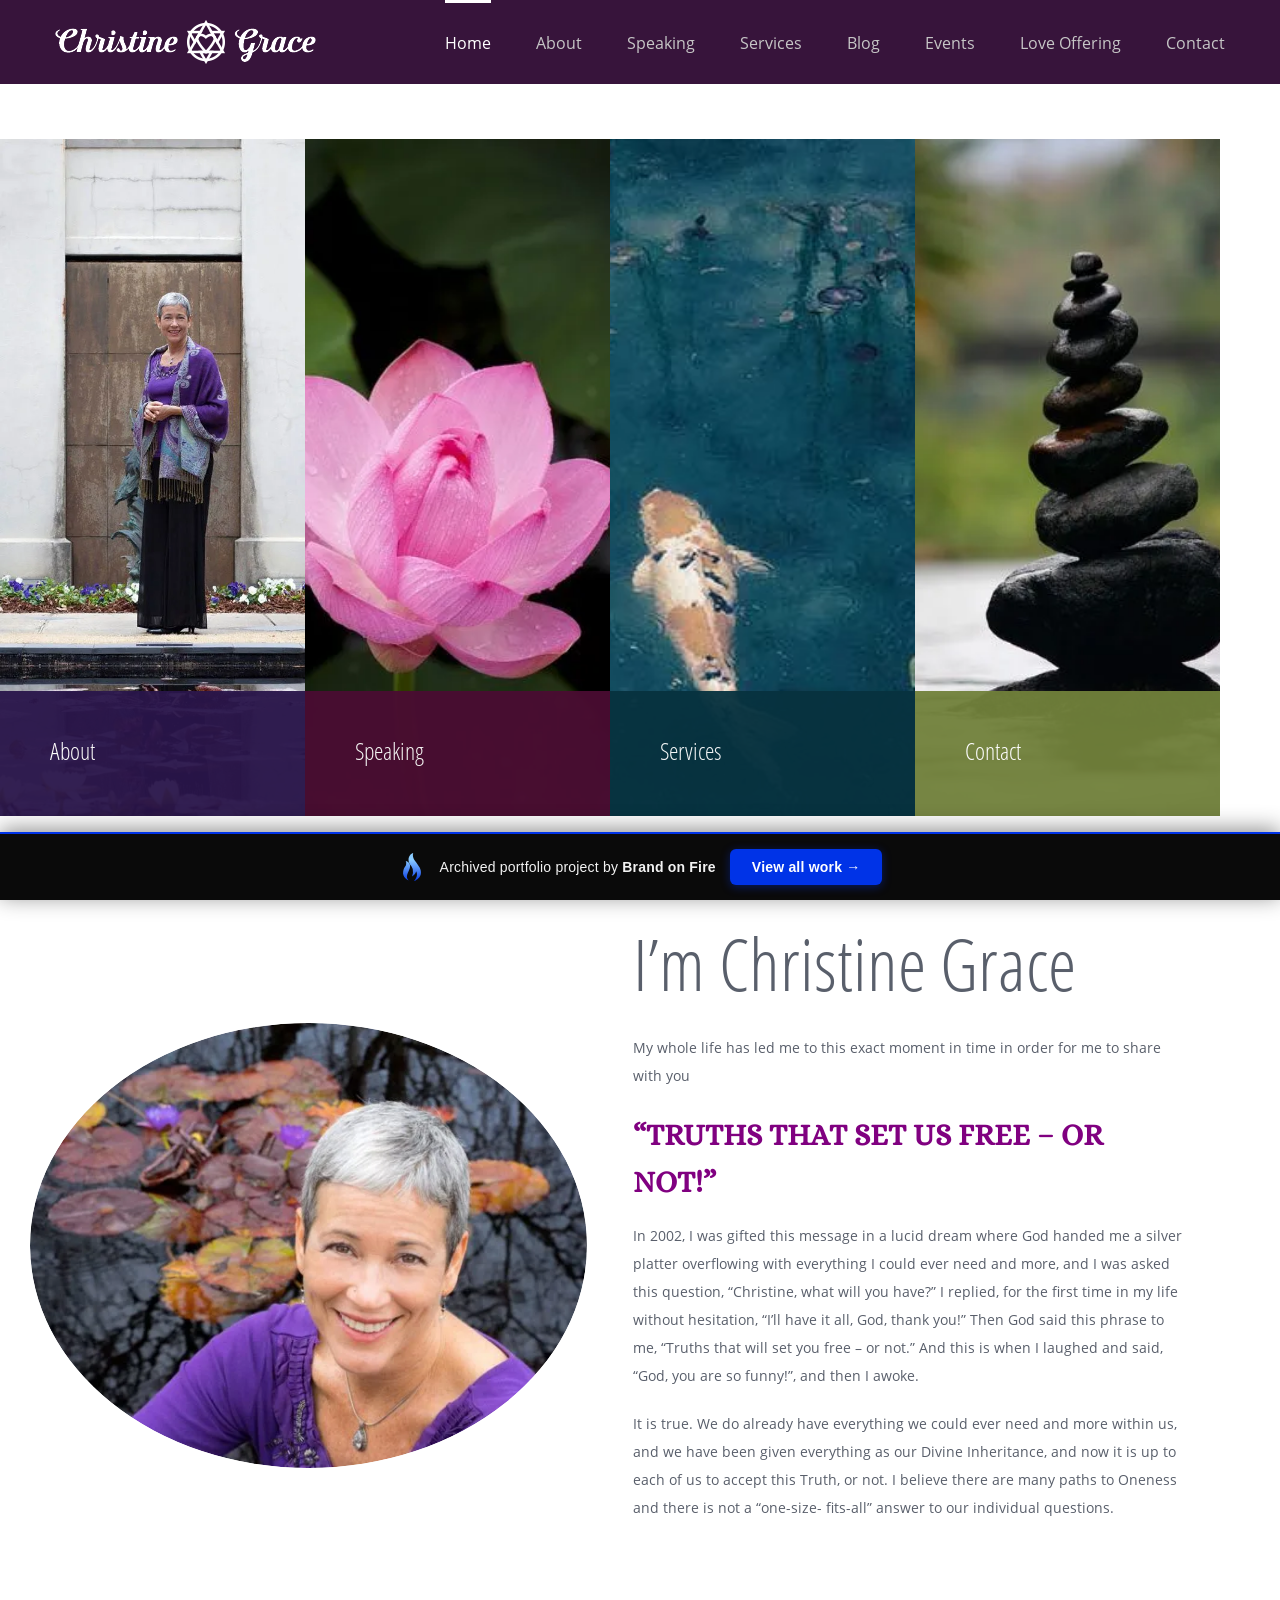
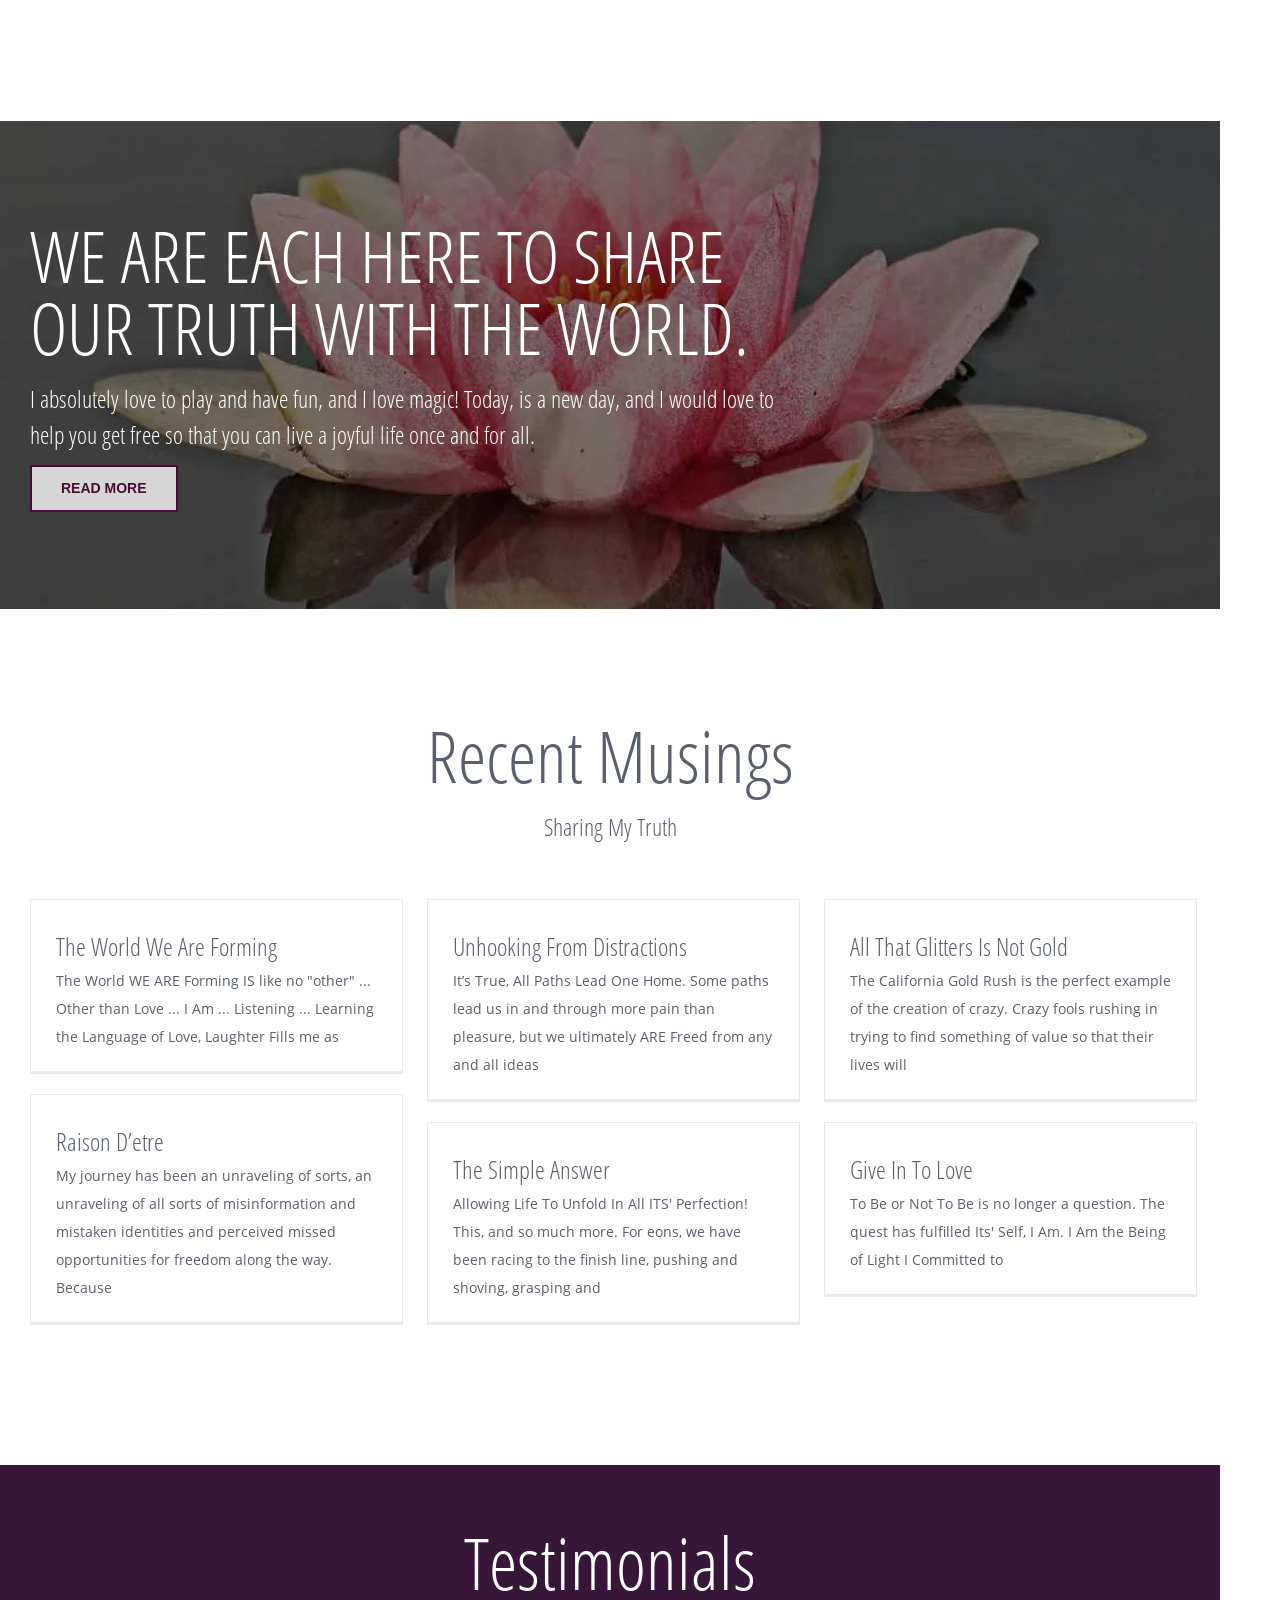
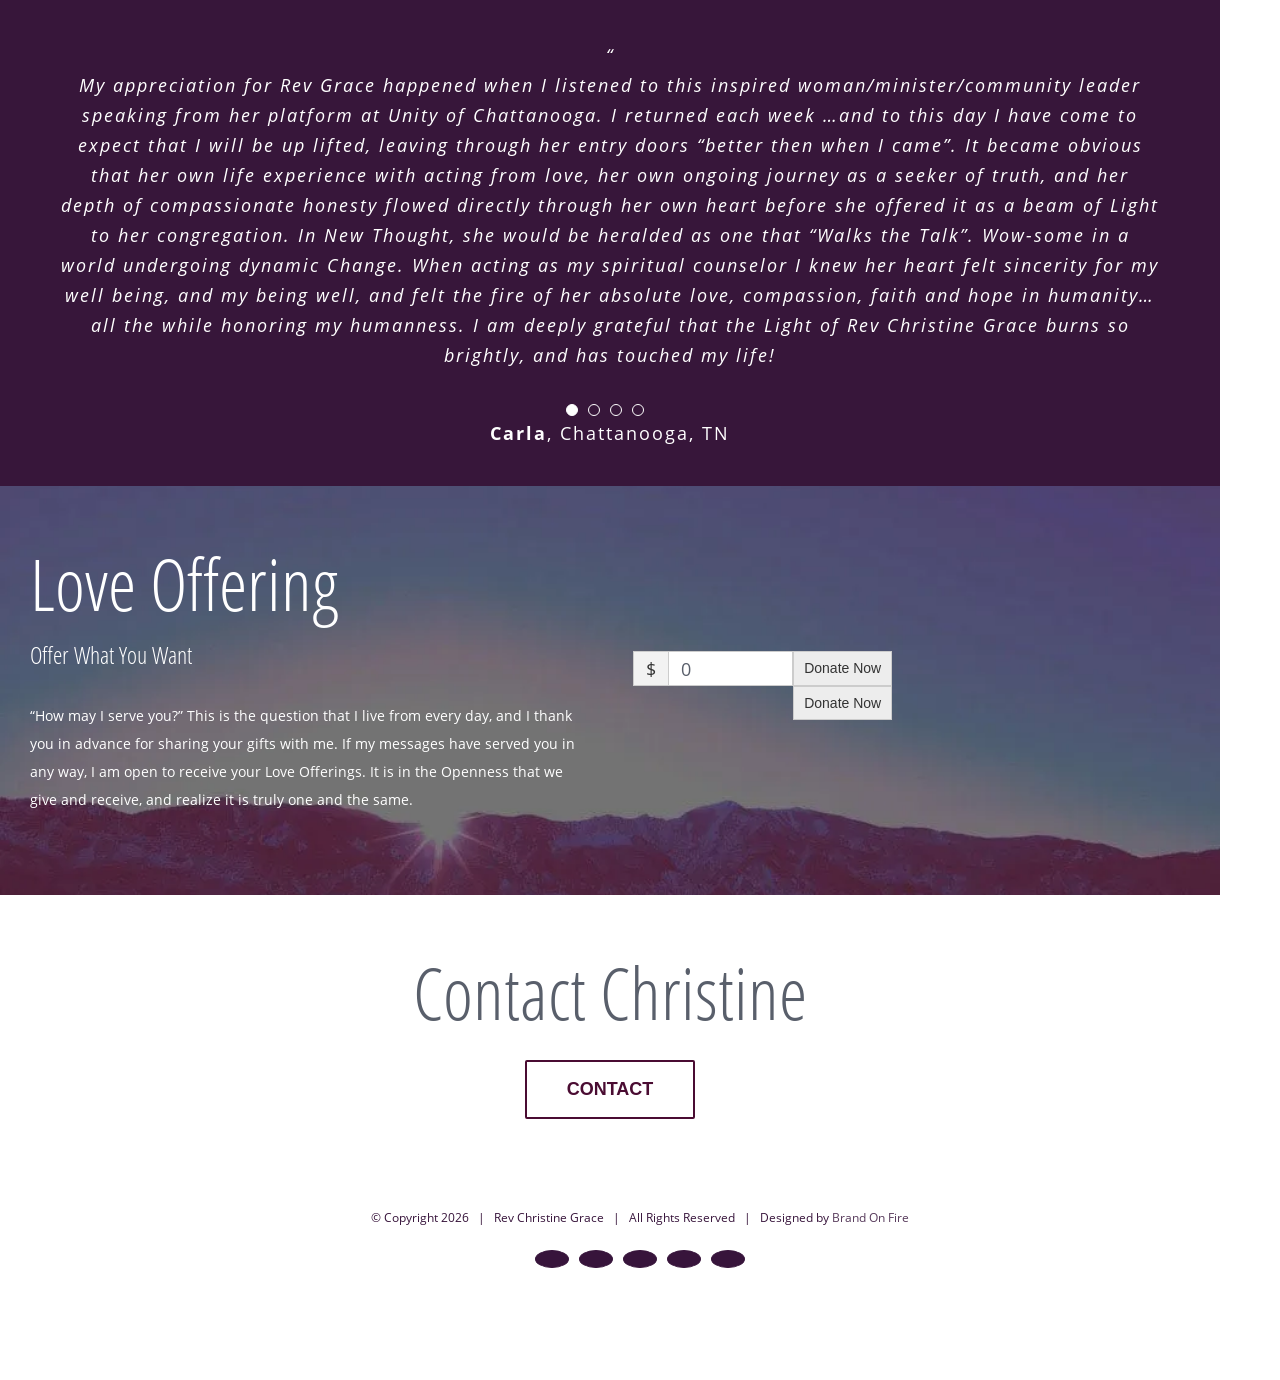
==== commit 4fbe5ff8: "Portfolio bar: brandonfire.com theme — flame icon, electric-blue accent, taller, larger button" ====
--- a/index.html
+++ b/index.html
@@ -1,5 +1,5 @@
 <!doctype html><html class="avada-html-layout-wide ua-headlesschrome ua-headlesschrome-149 ua-headlesschrome-149-0 ua-headlesschrome-149-0-7827 ua-headlesschrome-149-0-7827-55 ua-safari ua-safari-537 ua-safari-537-36 ua-desktop ua-desktop-macintosh ua-mac_os_x ua-mac_os_x-10 ua-mac_os_x-10-15 ua-mac_os_x-10-15-7 ua-webkit ua-webkit-537 ua-webkit-537-36 js no-applicationcache geolocation history postmessage websockets localstorage sessionstorage no-websqldatabase webworkers hashchange audio canvas canvastext video webgl cssgradients multiplebgs opacity rgba inlinesvg hsla supports svgclippaths smil no-touchevents fontface generatedcontent textshadow cssanimations backgroundsize borderimage borderradius boxshadow flexbox cssreflections csstransforms csstransforms3d csstransitions" lang="en-US" prefix="og: http://ogp.me/ns# fb: http://ogp.me/ns/fb# og: http://ogp.me/ns#" data-useragent="Mozilla/5.0 (Macintosh; Intel Mac OS X 10_15_7) AppleWebKit/537.36 (KHTML, like Gecko) HeadlessChrome/149.0.7827.55 Safari/537.36" data-bofp="0"><head><meta name="robots" content="noindex, nofollow"><meta http-equiv="X-UA-Compatible" content="IE=edge"><meta http-equiv="Content-Type" content="text/html; charset=utf-8"><meta name="viewport" content="width=device-width, initial-scale=1"><title>Home - Rev Christine Grace</title><link rel="canonical" href="index.html"><meta property="og:locale" content="en_US"><meta property="og:type" content="website"><meta property="og:title" content="Home - Rev Christine Grace"><meta property="og:url" content=""><meta property="og:site_name" content="Rev Christine Grace"><meta name="twitter:card" content="summary_large_image"><meta name="twitter:title" content="Home - Rev Christine Grace"><link rel="alternate" type="application/rss+xml" title="Rev Christine Grace » Feed" href="feed/"><link rel="alternate" type="application/rss+xml" title="Rev Christine Grace » Comments Feed" href="comments/feed/"><link rel="shortcut icon" href="wp-content/uploads/christinelogosmall2-2.png" type="image/x-icon"><link rel="alternate" type="application/rss+xml" title="Rev Christine Grace » Home Comments Feed" href="home/feed/"><meta property="og:title" content="Home"><meta property="og:type" content="article"><meta property="og:url" content=""><meta property="og:site_name" content="Rev Christine Grace"><meta property="og:description" content="I'm Christine Grace  
 My whole life has led me to this exact moment in time in order for me to share with you  
 “TRUTHS THAT SET US FREE – OR NOT!”  
-In 2002, I was gifted this message"><meta property="og:image" content="wp-content/uploads/christinelogoheader2.png"><!--[if lte IE 9]><link rel='stylesheet' id='avada-IE-fontawesome-css'  href='wp-content/themes/Avada/includes/lib/assets/fonts/fontawesome/font-awesome.min.css?ver=5.7.2' type='text/css' media='all' /><![endif]--><!--[if IE]><link rel='stylesheet' id='avada-IE-css'  href='wp-content/themes/Avada/assets/css/ie.min.css?ver=5.7.2' type='text/css' media='all' /><![endif]--><link rel="https://api.w.org/" href="wp-json/"><link rel="EditURI" type="application/rsd+xml" title="RSD" href="xmlrpc.php?rsd"><link rel="wlwmanifest" type="application/wlwmanifest+xml" href="wp-includes/wlwmanifest.xml"><meta name="generator" content="WordPress 5.4.2"><link rel="shortlink" href="index.html"><link rel="alternate" type="application/json+oembed" href="wp-json/oembed/1.0/embed?url=http%3A%2F%2Flocalhost%3A8681%2F"><link rel="alternate" type="text/xml+oembed" href="wp-json/oembed/1.0/embed?url=http%3A%2F%2Flocalhost%3A8681%2F&amp;format=xml"><meta name="generator" content="Give v2.4.0"><link rel="stylesheet" href="style.css"><style>[data-bofp="0"]{background-color:rgb(255, 255, 255)!important}[data-bofp="1"]{background-color:rgb(255, 255, 255)!important;color:rgb(89, 95, 107)!important}[data-bofp="2"]{background-color:rgb(255, 255, 255)!important;color:rgb(89, 95, 107)!important}[data-bofp="3"]{background-color:rgb(55, 20, 59)!important;color:rgb(89, 95, 107)!important}[data-bofp="4"]{background-color:rgb(255, 255, 255)!important;color:rgb(89, 95, 107)!important}[data-bofp="5"]{background-color:rgba(255, 255, 255, 0)!important;color:rgb(89, 95, 107)!important}[data-bofp="6"]{background-color:rgba(255, 255, 255, 0)!important;color:rgb(89, 95, 107)!important}[data-bofp="7"]{background-color:rgba(255, 255, 255, 0)!important;color:rgb(89, 95, 107)!important}[data-bofp="8"]{background-color:rgba(255, 255, 255, 0)!important;color:rgb(89, 95, 107)!important}[data-bofp="9"]{background-color:rgb(55, 22, 58)!important;color:rgb(89, 95, 107)!important}[data-bofp="10"]{background-color:rgb(55, 22, 58)!important;color:rgb(89, 95, 107)!important}[data-bofp="11"]{background-color:rgba(255, 255, 255, 0)!important;color:rgb(89, 95, 107)!important}[data-bofp="12"]{background-color:rgba(255, 255, 255, 0)!important;color:rgb(255, 255, 255)!important}[data-bofp="13"]{background-color:rgba(255, 255, 255, 0)!important;color:rgb(89, 95, 107)!important}[data-bofp="14"]{background-color:rgba(255, 255, 255, 0)!important;color:rgb(89, 95, 107)!important}[data-bofp="15"]{background-color:rgb(255, 255, 255)!important;color:rgb(89, 95, 107)!important}</style><meta name="robots" content="noindex, nofollow"><style id="bof-noform">form,form *,fieldset,fieldset *,input,textarea,select,label.fusion-form-label,.wpcf7,.wpcf7 *,.fusion-form,.fusion-form *,.fusion-contact-form,.fusion-contact-form *,.elementor-form,.elementor-form *,.gform_wrapper,.gform_wrapper *,[class*="contact-form"],[class*="contact-form"] *,[id*="contact-form"],[id*="contact-form"] *{pointer-events:none!important;cursor:default!important;-webkit-user-select:none!important;user-select:none!important}</style></head><body class="home page-template page-template-100-width page-template-100-width-php page page-id-8 give-avada fusion-image-hovers fusion-body ltr no-tablet-sticky-header no-mobile-sticky-header no-mobile-slidingbar fusion-disable-outline mobile-logo-pos-left layout-wide-mode fusion-top-header menu-text-align-left mobile-menu-design-modern fusion-show-pagination-text fusion-header-layout-v1 avada-responsive avada-footer-fx-none fusion-search-form-classic fusion-avatar-square do-animate" style="height: auto;" data-bofp="1"><a class="skip-link screen-reader-text" href="index.html">Skip to content</a><div id="wrapper" class="" style="height: auto;" data-bofp="2"><div id="home" style="position:relative;top:-1px;"></div><header class="fusion-header-wrapper"><div class="fusion-header-v1 fusion-logo-left fusion-sticky-menu- fusion-sticky-logo- fusion-mobile-logo-  fusion-mobile-menu-design-modern"><div class="fusion-header-sticky-height"></div><div class="fusion-header" data-bofp="3"><div class="fusion-row"><div class="fusion-logo" data-margin-top="20px" data-margin-bottom="20px" data-margin-left="0px" data-margin-right="0px"><a class="fusion-logo-link" href="index.html"><img src="_a/df737a799ff7.png" width="261" height="44" alt="Rev Christine Grace Logo" retina_logo_url="" class="fusion-standard-logo"></a></div>		<nav class="fusion-main-menu" aria-label="Main Menu"><ul id="menu-christine-grace-main-menu" class="fusion-menu"><li id="menu-item-22" class="menu-item menu-item-type-post_type menu-item-object-page menu-item-home current-menu-item page_item page-item-8 current_page_item menu-item-22" data-item-id="22"><a href="index.html" class="fusion-bar-highlight" role="menuitem"><span class="menu-text">Home</span></a></li><li id="menu-item-606" class="menu-item menu-item-type-post_type menu-item-object-page menu-item-has-children menu-item-606 fusion-dropdown-menu" data-item-id="606"><a href="about.html" class="fusion-bar-highlight" role="menuitem" aria-haspopup="true"><span class="menu-text">About</span></a><ul role="menu" class="sub-menu"><li id="menu-item-1216" class="menu-item menu-item-type-custom menu-item-object-custom menu-item-1216 fusion-dropdown-submenu"><a href="about.html" class="fusion-bar-highlight" role="menuitem"><span>Press Kit</span></a></li></ul></li><li id="menu-item-604" class="menu-item menu-item-type-post_type menu-item-object-page menu-item-604" data-item-id="604"><a href="speaking.html" class="fusion-bar-highlight" role="menuitem"><span class="menu-text">Speaking</span></a></li><li id="menu-item-605" class="menu-item menu-item-type-post_type menu-item-object-page menu-item-has-children menu-item-605 fusion-dropdown-menu" data-item-id="605"><a href="services.html" class="fusion-bar-highlight" role="menuitem" aria-haspopup="true"><span class="menu-text">Services</span></a><ul role="menu" class="sub-menu"><li id="menu-item-1214" class="menu-item menu-item-type-custom menu-item-object-custom menu-item-1214 fusion-dropdown-submenu"><a href="services.html" class="fusion-bar-highlight" role="menuitem"><span>Prophetic Voice</span></a></li></ul></li><li id="menu-item-614" class="menu-item menu-item-type-post_type menu-item-object-page menu-item-614" data-item-id="614"><a href="blog/index.html" class="fusion-bar-highlight" role="menuitem"><span class="menu-text">Blog</span></a></li><li id="menu-item-612" class="menu-item menu-item-type-post_type menu-item-object-page menu-item-612" data-item-id="612"><a href="events/index.html" class="fusion-bar-highlight" role="menuitem"><span class="menu-text">Events</span></a></li><li id="menu-item-613" class="menu-item menu-item-type-post_type menu-item-object-page menu-item-613" data-item-id="613"><a href="love-offering/index.html" class="fusion-bar-highlight" role="menuitem"><span class="menu-text">Love Offering</span></a></li><li id="menu-item-603" class="menu-item menu-item-type-post_type menu-item-object-page menu-item-603 fusion-last-menu-item" data-item-id="603"><a href="contact.html" class="fusion-bar-highlight" role="menuitem"><span class="menu-text">Contact</span></a></li></ul></nav>	<div class="fusion-mobile-menu-icons"><a href="index.html" class="fusion-icon fusion-icon-bars" aria-label="Toggle mobile menu" aria-expanded="false" aria-controls="mobile-menu-christine-grace-main-menu"></a></div><nav class="fusion-mobile-nav-holder fusion-mobile-menu-text-align-center" aria-label="Main Menu Mobile"><ul id="mobile-menu-christine-grace-main-menu" class="fusion-menu"><li id="mobile-menu-item-22" class="fusion-mobile-nav-item fusion-mobile-current-nav-item" data-item-id="22" style=""><a href="index.html" class="fusion-bar-highlight" role="menuitem"><span class="menu-text">Home</span></a></li><li id="mobile-menu-item-606" class="fusion-mobile-nav-item menu-item-has-children" data-item-id="606" style=""><a href="about.html" class="fusion-bar-highlight" role="menuitem"><span class="menu-text">About</span></a><ul role="menu" class="sub-menu"><li id="mobile-menu-item-1216" class="fusion-mobile-nav-item" style=""><a href="about.html" class="fusion-bar-highlight" role="menuitem"><span>Press Kit</span></a></li></ul></li><li id="mobile-menu-item-604" class="fusion-mobile-nav-item" data-item-id="604" style=""><a href="speaking.html" class="fusion-bar-highlight" role="menuitem"><span class="menu-text">Speaking</span></a></li><li id="mobile-menu-item-605" class="fusion-mobile-nav-item menu-item-has-children" data-item-id="605" style=""><a href="services.html" class="fusion-bar-highlight" role="menuitem"><span class="menu-text">Services</span></a><ul role="menu" class="sub-menu"><li id="mobile-menu-item-1214" class="fusion-mobile-nav-item" style=""><a href="services.html" class="fusion-bar-highlight" role="menuitem"><span>Prophetic Voice</span></a></li></ul></li><li id="mobile-menu-item-614" class="fusion-mobile-nav-item" data-item-id="614" style=""><a href="blog/index.html" class="fusion-bar-highlight" role="menuitem"><span class="menu-text">Blog</span></a></li><li id="mobile-menu-item-612" class="fusion-mobile-nav-item" data-item-id="612" style=""><a href="events/index.html" class="fusion-bar-highlight" role="menuitem"><span class="menu-text">Events</span></a></li><li id="mobile-menu-item-613" class="fusion-mobile-nav-item" data-item-id="613" style=""><a href="love-offering/index.html" class="fusion-bar-highlight" role="menuitem"><span class="menu-text">Love Offering</span></a></li><li id="mobile-menu-item-603" class="fusion-mobile-nav-item" data-item-id="603" style=""><a href="contact.html" class="fusion-bar-highlight" role="menuitem"><span class="menu-text">Contact</span></a></li></ul></nav></div></div></div><div class="fusion-clearfix"></div></header><div id="sliders-container"></div><main id="main" role="main" class="clearfix width-100" style="padding-left:30px;padding-right:30px" data-bofp="4"><div class="fusion-row" style="max-width:100%;"><section id="content" class="full-width"><div id="post-8" class="post-8 page type-page status-publish hentry"><span class="entry-title rich-snippet-hidden">Home</span><span class="vcard rich-snippet-hidden"><span class="fn"><a href="index.html" title="Posts by brandonfire" rel="author">brandonfire</a></span></span><span class="updated rich-snippet-hidden">2018-12-08T15:25:04-08:00</span>						<div class="post-content"><div class="fusion-fullwidth fullwidth-box hundred-percent-fullwidth non-hundred-percent-height-scrolling fusion-equal-height-columns fusion-no-small-visibility" style="background-color: rgba(255,255,255,0);background-position: left top;background-repeat: no-repeat;padding-top:0px;padding-right:0px;padding-bottom:0px;padding-left:0px;border-top-width:0px;border-bottom-width:0px;border-color:#eae9e9;border-top-style:solid;border-bottom-style:solid;" data-bofp="5"><div class="fusion-builder-row fusion-row "><div class="fusion-layout-column fusion_builder_column fusion_builder_column_1_4  fusion-one-fourth fusion-column-first fusion-column-inner-bg-wrapper 1_4" style="margin-top:0px;margin-bottom:0px;"><div class="fusion-column-wrapper" style="padding: 0px; min-height: 677px; height: auto;" data-bg-url="wp-content/uploads/Full-Photo-Botanical-Gardens-Pond-edit.jpg"><div class="fusion-sep-clear"></div><div class="fusion-separator fusion-full-width-sep sep-none mySep" style="margin-left: auto;margin-right: auto;margin-top:550px;"></div><div style="height: 125px; background: #29154a; padding: 30px 50px; color: #ffffff; opacity: 0.95; transform: translateZ(0); align: center;"><h3><a style="color: #ffffff;" href="about.html">About</a></h3></div><div class="fusion-clearfix"></div></div><span class="fusion-column-inner-bg hover-type-zoomin"><a href="about.html" aria-label="Full-Photo-Botanical-Gardens-Pond-edit"><span class="fusion-column-inner-bg-image" style="background-image: url(_a/a64338157d06.webp);background-position:right top;background-repeat:no-repeat;-webkit-background-size:cover;-moz-background-size:cover;-o-background-size:cover;background-size:cover;"></span></a></span></div><div class="fusion-layout-column fusion_builder_column fusion_builder_column_1_4  fusion-one-fourth fusion-column-inner-bg-wrapper 1_4" style="margin-top:0px;margin-bottom:0px;"><div class="fusion-column-wrapper" style="padding: 0px; min-height: 677px; height: auto;" data-bg-url="wp-content/uploads/small-lotus-edit.jpg"><div class="fusion-column-content-centered" style="min-height: 677px; height: auto;"><div class="fusion-column-content"><div class="fusion-sep-clear"></div><div class="fusion-separator fusion-full-width-sep sep-none mySep" style="margin-left: auto;margin-right: auto;margin-top:550px;"></div><div style="height: 125px; background: #4a0c32; padding: 30px 50px; color: #ffffff; opacity: 0.95; transform: translateZ(0);"><h3><a style="color: #ffffff;" href="speaking.html">Speaking</a></h3></div></div></div><div class="fusion-clearfix"></div></div><span class="fusion-column-inner-bg hover-type-zoomin"><a href="speaking.html" aria-label=""><span class="fusion-column-inner-bg-image" style="background-image: url(_a/8caa46188cea.webp);background-position:center center;background-repeat:no-repeat;-webkit-background-size:cover;-moz-background-size:cover;-o-background-size:cover;background-size:cover;"></span></a></span></div><div class="fusion-layout-column fusion_builder_column fusion_builder_column_1_4  fusion-one-fourth fusion-column-inner-bg-wrapper 1_4" style="margin-top:0px;margin-bottom:0px;"><div class="fusion-column-wrapper" style="padding: 0px; min-height: 677px; height: auto;" data-bg-url="wp-content/uploads/fish_pond-1-edit.jpg"><div class="fusion-sep-clear"></div><div class="fusion-separator fusion-full-width-sep sep-none mySep" style="margin-left: auto;margin-right: auto;margin-top:550px;"></div><div style="height: 125px; background: #07323f; padding: 30px 50px; color: #ffffff; opacity: 0.95; transform: translateZ(0);"><h3><a style="color: #ffffff;" href="services.html">Services</a></h3></div><div class="fusion-clearfix"></div></div><span class="fusion-column-inner-bg hover-type-zoomin"><a href="services.html" aria-label=""><span class="fusion-column-inner-bg-image" style="background-image: url(_a/5ededff1ad37.webp);background-position:right bottom;background-repeat:no-repeat;-webkit-background-size:cover;-moz-background-size:cover;-o-background-size:cover;background-size:cover;"></span></a></span></div><div class="fusion-layout-column fusion_builder_column fusion_builder_column_1_4  fusion-one-fourth fusion-column-last fusion-column-inner-bg-wrapper 1_4" style="margin-top:0px;margin-bottom:0px;"><div class="fusion-column-wrapper" style="padding: 0px; min-height: 677px; height: auto;" data-bg-url="wp-content/uploads/stones.jpg"><div class="fusion-sep-clear"></div><div class="fusion-separator fusion-full-width-sep sep-none mySep" style="margin-left: auto;margin-right: auto;margin-top:550px;"></div><div style="height: 125px; background: #71813b; padding: 30px 50px; color: #ffffff; opacity: 0.95; transform: translateZ(0);"><h3><a style="color: #ffffff;" href="contact.html">Contact</a></h3></div><div class="fusion-clearfix"></div></div><span class="fusion-column-inner-bg hover-type-zoomin"><a href="contact.html" aria-label=""><span class="fusion-column-inner-bg-image" style="background-image: url(_a/b44f0bf112ae.webp);background-position:center center;background-repeat:no-repeat;-webkit-background-size:cover;-moz-background-size:cover;-o-background-size:cover;background-size:cover;"></span></a></span></div></div></div><div class="fusion-fullwidth fullwidth-box nonhundred-percent-fullwidth non-hundred-percent-height-scrolling fusion-equal-height-columns" style="background-color: rgba(255,255,255,0);background-position: left top;background-repeat: no-repeat;padding-top:110px;padding-right:30px;padding-bottom:110px;padding-left:30px;border-top-width:0px;border-bottom-width:0px;border-color:#eae9e9;border-top-style:solid;border-bottom-style:solid;" data-bofp="6"><div class="fusion-builder-row fusion-row "><div class="fusion-layout-column fusion_builder_column fusion_builder_column_1_2  fusion-one-half fusion-column-first 1_2" style="margin-top:0px;margin-bottom:0px;width:48%; margin-right: 4%;"><div class="fusion-column-wrapper" style="padding: 0px; background-position: left top; background-repeat: no-repeat; background-size: cover; min-height: 639px; height: auto;" data-bg-url=""><div class="fusion-column-content-centered" style="min-height: 639px; height: auto;"><div class="fusion-column-content"><div class="imageframe-align-center"><span style="-webkit-border-radius:50%;-moz-border-radius:50%;border-radius:50%;-webkit-mask-image: -webkit-radial-gradient(circle, white, black);" class="fusion-imageframe imageframe-none imageframe-1 hover-type-none"><img src="_a/d52fe4c1186a.webp" width="850" height="680" alt="" title="" class="img-responsive wp-image-600"></span></div></div></div><div class="fusion-clearfix"></div></div></div><div class="fusion-layout-column fusion_builder_column fusion_builder_column_1_2  fusion-one-half fusion-column-last 1_2" style="margin-top:0px;margin-bottom:0px;width:48%"><div class="fusion-column-wrapper" style="padding: 0px; background-position: left top; background-repeat: no-repeat; background-size: cover; min-height: 639px; height: auto;" data-bg-url=""><div class="fusion-sep-clear"></div><div class="fusion-separator fusion-no-medium-visibility fusion-no-large-visibility fusion-full-width-sep sep-none" style="margin-left: auto;margin-right: auto;margin-top:20px;"></div><div class="fusion-text"><h2>I’m Christine Grace</h2></div><div class="fusion-sep-clear"></div><div class="fusion-separator fusion-full-width-sep sep-none" style="margin-left: auto;margin-right: auto;margin-top:15px;"></div><div class="fusion-text"><p>My whole life has led me to this exact moment in time in order for me to share with you</p></div><div class="fusion-sep-clear"></div><div class="fusion-separator fusion-full-width-sep sep-none" style="margin-left: auto;margin-right: auto;margin-top:;"></div><div class="fusion-text"><h6><strong><span style="color: #800080;">“TRUTHS THAT SET US FREE – OR NOT!”</span></strong></h6></div><div class="fusion-sep-clear"></div><div class="fusion-separator fusion-full-width-sep sep-none" style="margin-left: auto;margin-right: auto;margin-top:15px;"></div><div class="fusion-text"><p>In 2002, I was gifted this message in a lucid dream where God handed me a silver platter overflowing with everything I could ever need and more, and I was asked this question, “Christine, what will you have?” I replied, for the first time in my life without hesitation, “I’ll have it all, God, thank you!” Then God said this phrase to me, “Truths that will set you free – or not.” And this is when I laughed and said, “God, you are so funny!”, and then I awoke.</p><p>It is true. We do already have everything we could ever need and more within us, and we have been given everything as our Divine Inheritance, and now it is up to each of us to accept this Truth, or not. I believe there are many paths to Oneness and there is not a “one-size- fits-all” answer to our individual questions.</p></div><div class="fusion-sep-clear"></div><div class="fusion-separator fusion-full-width-sep sep-none" style="margin-left: auto;margin-right: auto;margin-top:20px;"></div><div class="fusion-button-wrapper"><a class="fusion-button button-flat fusion-button-round button-large button-custom button-1" target="_self" href="im-christine-grace.html"><span class="fusion-button-text">READ MORE</span></a></div><div class="fusion-clearfix"></div></div></div></div></div><div class="fusion-bg-parallax" data-bg-align="center center" data-direction="up" data-mute="false" data-opacity="100" data-velocity="-0.2" data-mobile-enabled="false" data-break_parents="0" data-bg-image="wp-content/uploads/water-lily-2-2.jpg" data-bg-repeat="false" data-bg-height="" data-bg-width="" style="display: none;"></div><div class="fusion-fullwidth fullwidth-box fusion-parallax-up nonhundred-percent-fullwidth non-hundred-percent-height-scrolling bg-parallax-parent" style="background-color: rgba(255, 255, 255, 0); background-image: none; background-position: center center; background-repeat: no-repeat; padding: 8% 30px; border-top: 0px solid rgb(234, 233, 233); border-bottom: 0px solid rgb(234, 233, 233); border-right-color: rgb(234, 233, 233); border-left-color: rgb(234, 233, 233); background-size: cover; position: relative; overflow: hidden; z-index: 1;" data-bofp="7"><div class="parallax-inner" style="pointer-events: none; width: 1366px; height: 701.062px; position: absolute; z-index: -1; top: 0px; left: 0px; opacity: 1; background-position: center center; background-repeat: no-repeat; background-size: cover; background-image: url(_a/8ee5002fcf10.webp); min-height: 150px; transform: translate3d(0px, -157.222px, 0px);"></div><div class="fusion-builder-row fusion-row "><div class="fusion-layout-column fusion_builder_column fusion_builder_column_2_3  fusion-two-third fusion-column-first 2_3" style="margin-top:0px;margin-bottom:0px;width:65.3333%; margin-right: 4%;"><div class="fusion-column-wrapper" style="padding: 0px 0px 0px 0px;background-position:center center;background-repeat:no-repeat;-webkit-background-size:cover;-moz-background-size:cover;-o-background-size:cover;background-size:cover;" data-bg-url=""><div class="fusion-text"><h2 style="color: #ffffff;">WE ARE EACH HERE TO SHARE OUR TRUTH WITH THE WORLD.</h2><h3 style="color: #ffffff;">I absolutely love to play and have fun, and I love magic! Today, is a new day, and I would love to help you get free so that you can live a joyful life once and for all.</h3></div><div class="fusion-button-wrapper"><a class="fusion-button button-flat fusion-button-round button-large button-custom button-2" target="_self" href="about.html"><span class="fusion-button-text">READ MORE</span></a></div><div class="fusion-clearfix"></div></div></div></div></div><div class="fusion-fullwidth fullwidth-box nonhundred-percent-fullwidth non-hundred-percent-height-scrolling" style="background-color: rgba(255,255,255,0);background-position: left top;background-repeat: no-repeat;padding-top:110px;padding-right:30px;padding-bottom:130px;padding-left:30px;border-top-width:0px;border-bottom-width:0px;border-color:#eae9e9;border-top-style:solid;border-bottom-style:solid;" data-bofp="8"><div class="fusion-builder-row fusion-row "><div class="fusion-layout-column fusion_builder_column fusion_builder_column_1_1  fusion-one-full fusion-column-first fusion-column-last fusion-column-no-min-height 1_1" style="margin-top:0px;margin-bottom:0px;"><div class="fusion-column-wrapper" style="padding: 0px 0px 0px 0px;background-position:left top;background-repeat:no-repeat;-webkit-background-size:cover;-moz-background-size:cover;-o-background-size:cover;background-size:cover;" data-bg-url=""><div class="fusion-text"><h2 style="text-align: center;">Recent Musings</h2><h3 style="text-align: center;">Sharing My Truth</h3></div><div class="fusion-sep-clear"></div><div class="fusion-separator fusion-full-width-sep sep-none" style="margin-left: auto;margin-right: auto;margin-top:40px;"></div><div class="fusion-clearfix"></div></div></div><div class="fusion-layout-column fusion_builder_column fusion_builder_column_1_1  fusion-one-full fusion-column-first fusion-column-last fusion-column-no-min-height 1_1" style="margin-top:0px;margin-bottom:0px;"><div class="fusion-column-wrapper" style="padding: 0px 0px 0px 0px;background-position:left top;background-repeat:no-repeat;-webkit-background-size:cover;-moz-background-size:cover;-o-background-size:cover;background-size:cover;" data-bg-url=""><div class="fusion-blog-shortcode fusion-blog-shortcode-1 fusion-blog-archive fusion-blog-layout-grid-wrapper fusion-blog-no"><div class="fusion-posts-container fusion-posts-container-no fusion-no-meta-info fusion-blog-rollover fusion-blog-layout-grid fusion-blog-layout-grid-3 isotope" data-pages="4" data-grid-col-space="20" style="margin: -10px -10px 0px; position: relative; height: 446px;"><article id="blog-1-post-1274" class="fusion-post-grid post-1274 post type-post status-publish format-standard hentry category-uncategorized" style="position: absolute; left: 0px; top: 0px;"><div class="fusion-post-wrapper" style="background-color:rgba(255,255,255,0);border:1px solid #ebeaea;border-bottom-width:3px;"><div class="fusion-post-content-wrapper" style="padding:30px 25px 20px 25px;"><div class="fusion-post-content post-content"><h2 class="blog-shortcode-post-title entry-title"><a href="the-world-we-are-forming/index.html">The World We Are Forming</a></h2><div class="fusion-post-content-container"><p>The World WE ARE Forming IS like no "other" ... Other than Love ... I Am ... Listening ... Learning the Language of Love, Laughter Fills me as</p></div></div></div><div class="fusion-clearfix"></div></div></article><article id="blog-1-post-1268" class="fusion-post-grid post-1268 post type-post status-publish format-standard hentry category-uncategorized" style="position: absolute; left: 397px; top: 0px;"><div class="fusion-post-wrapper" style="background-color:rgba(255,255,255,0);border:1px solid #ebeaea;border-bottom-width:3px;"><div class="fusion-post-content-wrapper" style="padding:30px 25px 20px 25px;"><div class="fusion-post-content post-content"><h2 class="blog-shortcode-post-title entry-title"><a href="unhooking-from-distractions/index.html">Unhooking From Distractions</a></h2><div class="fusion-post-content-container"><p>It’s True, All Paths Lead One Home. Some paths lead us in and through more pain than pleasure, but we ultimately ARE Freed from any and all ideas</p></div></div></div><div class="fusion-clearfix"></div></div></article><article id="blog-1-post-1265" class="fusion-post-grid post-1265 post type-post status-publish format-standard hentry category-uncategorized" style="position: absolute; left: 794px; top: 0px;"><div class="fusion-post-wrapper" style="background-color:rgba(255,255,255,0);border:1px solid #ebeaea;border-bottom-width:3px;"><div class="fusion-post-content-wrapper" style="padding:30px 25px 20px 25px;"><div class="fusion-post-content post-content"><h2 class="blog-shortcode-post-title entry-title"><a href="all-that-glitters-is-not-gold/index.html">All That Glitters Is Not Gold</a></h2><div class="fusion-post-content-container"><p>The California Gold Rush is the perfect example of the creation of crazy. Crazy fools rushing in trying to find something of value so that their lives will</p></div></div></div><div class="fusion-clearfix"></div></div></article><article id="blog-1-post-1254" class="fusion-post-grid post-1254 post type-post status-publish format-standard hentry category-uncategorized" style="position: absolute; left: 0px; top: 195px;"><div class="fusion-post-wrapper" style="background-color:rgba(255,255,255,0);border:1px solid #ebeaea;border-bottom-width:3px;"><div class="fusion-post-content-wrapper" style="padding:30px 25px 20px 25px;"><div class="fusion-post-content post-content"><h2 class="blog-shortcode-post-title entry-title"><a href="raison-detre/index.html">Raison D’etre</a></h2><div class="fusion-post-content-container"><p>My journey has been an unraveling of sorts, an unraveling of all sorts of misinformation and mistaken identities and perceived missed opportunities for freedom along the way. Because</p></div></div></div><div class="fusion-clearfix"></div></div></article><article id="blog-1-post-1229" class="fusion-post-grid post-1229 post type-post status-publish format-standard hentry category-uncategorized" style="position: absolute; left: 397px; top: 223px;"><div class="fusion-post-wrapper" style="background-color:rgba(255,255,255,0);border:1px solid #ebeaea;border-bottom-width:3px;"><div class="fusion-post-content-wrapper" style="padding:30px 25px 20px 25px;"><div class="fusion-post-content post-content"><h2 class="blog-shortcode-post-title entry-title"><a href="#">The Simple Answer</a></h2><div class="fusion-post-content-container"><p>Allowing Life To Unfold In All ITS' Perfection! This, and so much more. For eons, we have been racing to the finish line, pushing and shoving, grasping and</p></div></div></div><div class="fusion-clearfix"></div></div></article><article id="blog-1-post-1225" class="fusion-post-grid post-1225 post type-post status-publish format-standard hentry category-uncategorized" style="position: absolute; left: 794px; top: 223px;"><div class="fusion-post-wrapper" style="background-color:rgba(255,255,255,0);border:1px solid #ebeaea;border-bottom-width:3px;"><div class="fusion-post-content-wrapper" style="padding:30px 25px 20px 25px;"><div class="fusion-post-content post-content"><h2 class="blog-shortcode-post-title entry-title"><a href="#">Give In To Love</a></h2><div class="fusion-post-content-container"><p>To Be or Not To Be is no longer a question. The quest has fulfilled Its' Self, I Am. I Am the Being of Light I Committed to</p></div></div></div><div class="fusion-clearfix"></div></div></article><div class="fusion-clearfix"></div></div></div><div class="fusion-clearfix"></div></div></div></div></div><div class="fusion-fullwidth fullwidth-box hundred-percent-fullwidth non-hundred-percent-height-scrolling fusion-equal-height-columns" style="background-color: #37163a;background-position: center center;background-repeat: no-repeat;padding-top:5%;padding-right:5%;padding-bottom:5%;padding-left:5%;" data-bofp="9"><div class="fusion-builder-row fusion-row "><div class="fusion-layout-column fusion_builder_column fusion_builder_column_1_1  fusion-one-full fusion-column-first fusion-column-last fusion-blend-mode 1_1" style="margin-top:0px;margin-bottom:0px;"><div class="fusion-column-wrapper" style="background-color: rgb(55, 22, 58); padding: 0px; background-position: left top; background-repeat: no-repeat; background-size: cover; min-height: 499px; height: auto;" data-bg-url="" data-bofp="10"><div class="fusion-column-content-centered" style="min-height: 499px; height: auto;"><div class="fusion-column-content"><div class="fusion-title title fusion-sep-none fusion-title-center fusion-title-size-one fusion-border-below-title" style="margin-top:0px;margin-bottom:0px;"><h1 class="title-heading-center"></h1><h2><span style="color: #ffffff;">Testimonials</span></h2></div><div class="fusion-sep-clear"></div><div class="fusion-separator fusion-full-width-sep sep-none" style="margin-left: auto;margin-right: auto;margin-top:20px;margin-bottom:20px;"></div><div class="fusion-testimonials clean fusion-testimonials-1" data-random="0" data-speed="12000"><div class="reviews" style="position: relative; width: 100%; height: 332px;"><div class="review no-avatar active-testimonial" style="position: absolute; top: 0px; left: 0px; z-index: 4; opacity: 1; display: block; width: 100%;"><blockquote style="margin: -25px;background-color:rgba(255,255,255,0);" data-bofp="11"><q style="background-color:rgba(255,255,255,0);color:#ffffff;" class="fusion-clearfix" data-bofp="12"><p>My appreciation for Rev Grace happened when I listened to this inspired woman/minister/community leader speaking from her platform at Unity of Chattanooga. I returned each week …and to this day I have come to expect that I will be up lifted, leaving through her entry doors “better then when I came”. It became obvious that her own life experience with acting from love, her own ongoing journey as a seeker of truth, and her depth of compassionate honesty flowed directly through her own heart before she offered it as a beam of Light to her congregation. In New Thought, she would be heralded as one that “Walks the Talk”. Wow-some in a world undergoing dynamic Change. When acting as my spiritual counselor I knew her heart felt sincerity for my well being, and my being well, and felt the fire of her absolute love, compassion, faith and hope in humanity…all the while honoring my humanness. I am deeply grateful that the Light of Rev Christine Grace burns so brightly, and has touched my life!</p></q></blockquote><div class="author" style="color:#ffffff;"><span class="company-name"><strong>Carla</strong>, <span>Chattanooga, TN</span></span></div></div><div class="review no-avatar" style="position: absolute; top: 0px; left: 0px; display: none; z-index: 3; width: 100%; opacity: 0;"><blockquote style="margin: -25px;background-color:rgba(255,255,255,0);"><q style="background-color:rgba(255,255,255,0);color:#ffffff;" class="fusion-clearfix"><p>Unity Minister Christine Grace exemplifies the universal spiritual truths in her day-to-day life.&nbsp; Her wonderful spiritual gift of speaking captures peoples attention and inspires them to embrace Unity’s principles.&nbsp; Her “Divinely” inspired messages have helped me and many others change their way of thinking and acting for the better; better relationships with family, friends. neighbors, co-workers, and even all strangers.&nbsp; Her instruction on the practical ways of using Unity’s principles has helped me and I’m sure others to finally find TRUE love (genuine caring about others), peace (much less stress), and joy (contentedness with self/others and more humor) in my life.&nbsp; I am so grateful that Christine has come into my life and the life of others.&nbsp; I’m sure her Divinely led spirit will always be and remain wherever she goes!!</p></q></blockquote><div class="author" style="color:#ffffff;"><span class="company-name"><strong>Jim</strong>, <span>Chattanooga, TN</span></span></div></div><div class="review no-avatar" style="position: absolute; top: 0px; left: 0px; display: none; z-index: 2; width: 100%; opacity: 0;"><blockquote style="margin: -25px;background-color:rgba(255,255,255,0);"><q style="background-color:rgba(255,255,255,0);color:#ffffff;" class="fusion-clearfix"><p>Christine’s smile radiates the love she has for all people.&nbsp;Her inspirational messages and sharing of resources have been a blessing to my personal growth and the strength of my marriage.&nbsp;Christine &nbsp;truly lives every word she speaks. Whether speaking to a Unity group or one of the many community groups Christine is involved with, her message is always positive, believable, and leaves listeners with hope.</p></q></blockquote><div class="author" style="color:#ffffff;"><span class="company-name"><strong>Barbara</strong>, <span>Chattanooga, TN</span></span></div></div><div class="review no-avatar" style="position: absolute; top: 0px; left: 0px; display: none; z-index: 1; width: 100%; opacity: 0;"><blockquote style="margin: -25px;background-color:rgba(255,255,255,0);"><q style="background-color:rgba(255,255,255,0);color:#ffffff;" class="fusion-clearfix"><p><span style="font-weight: 400;">Christine is a gifted and insightful counselor. She emanates love,&nbsp;hope and grace.&nbsp; She has been my guide on the journey through divorce – one of the most difficult changes I’ve ever made.&nbsp; When I speak with her I find clarity in life and learn new lessons from my experiences. Through our exploration together, I have found my strength and voice.&nbsp; I developed the courage to face my life challenges and see them as blessings. She has a gift to help others be who they truly are.&nbsp;</span><i><span style="font-weight: 400;">In applying what I have learned, I am a blessing to my children and others.&nbsp;</span></i><span style="font-weight: 400;">&nbsp;I am thankful she entered my life!</span></p></q></blockquote><div class="author" style="color:#ffffff;"><span class="company-name"><strong>Jennifer</strong></span></div></div></div><div class="testimonial-pagination" id="fusion-testimonials-1"><a href="#" aria-label="pagination" class="activeSlide"></a><a href="#" aria-label="pagination"></a><a href="#" aria-label="pagination"></a><a href="#" aria-label="pagination"></a></div></div></div></div><div class="fusion-clearfix"></div></div></div></div></div><div class="fusion-bg-parallax" data-bg-align="center center" data-direction="up" data-mute="false" data-opacity="100" data-velocity="-0.2" data-mobile-enabled="false" data-break_parents="0" data-bg-image="wp-content/uploads/sunrise_purple_large-2-1.jpg" data-bg-repeat="false" data-bg-height="" data-bg-width="" style="display: none;"></div><div class="fusion-fullwidth fullwidth-box fusion-parallax-up nonhundred-percent-fullwidth non-hundred-percent-height-scrolling fusion-equal-height-columns bg-parallax-parent" style="background-color: rgba(255, 255, 255, 0); background-image: none; background-position: center center; background-repeat: no-repeat; padding: 5% 30px; border-top: 0px solid rgb(234, 233, 233); border-bottom: 0px solid rgb(234, 233, 233); border-right-color: rgb(234, 233, 233); border-left-color: rgb(234, 233, 233); background-size: cover; position: relative; overflow: hidden; z-index: 1;" data-bofp="13"><div class="parallax-inner" style="pointer-events: none; width: 1366px; height: 617.406px; position: absolute; z-index: -1; top: 0px; left: 0px; opacity: 1; background-position: center center; background-repeat: no-repeat; background-size: cover; background-image: url(_a/0eb1b80c365e.webp); min-height: 150px; transform: translate3d(0px, -126.591px, 0px);"></div><div class="fusion-builder-row fusion-row "><div class="fusion-layout-column fusion_builder_column fusion_builder_column_1_2  fusion-one-half fusion-column-first 1_2" style="margin-top:0px;margin-bottom:0px;width:48%; margin-right: 4%;"><div class="fusion-column-wrapper" style="padding: 0px; background-position: left top; background-repeat: no-repeat; background-size: cover; min-height: 287px; height: auto;" data-bg-url=""><div class="fusion-column-content-centered" style="min-height: 287px; height: auto;"><div class="fusion-column-content"><div class="fusion-text"><h2 style="color: #ffffff;">Love Offering</h2><h3 style="color: #ffffff;">Offer What You Want</h3></div><div class="fusion-sep-clear"></div><div class="fusion-separator fusion-full-width-sep sep-none" style="margin-left: auto;margin-right: auto;margin-top:15px;"></div><div class="fusion-text"><p style="color: #ffffff;">“How may I serve you?” This is the question that I live from every day, and I thank you in advance for sharing your gifts with me. If my messages have served you in any way, I am open to receive your Love Offerings. It is in the Openness that we give and receive, and realize it is truly one and the same.</p></div></div></div><div class="fusion-clearfix"></div></div></div><div class="fusion-layout-column fusion_builder_column fusion_builder_column_1_2  fusion-one-half fusion-column-last 1_2" style="margin-top:0px;margin-bottom:0px;width:48%"><div class="fusion-column-wrapper" style="padding: 0px; background-position: left top; background-repeat: no-repeat; background-size: cover; min-height: 287px; height: auto;" data-bg-url=""><div class="fusion-column-content-centered" style="min-height: 287px; height: auto;"><div class="fusion-column-content">	<div id="give-form-648-wrap" class="give-form-wrap give-display-"><h2 class="give-form-title"></h2>			<form id="give-form-648-1" class="give-form give-form-648 give-form-type-set" action="?payment-mode=paypal" data-id="648-1" data-currency_symbol="$" data-currency_code="USD" data-currency_position="before" data-thousands_separator="," data-decimal_separator="." data-number_decimals="0" method="post"><span class="give-hidden" style="display: none !important;"><label for="give-form-honeypot-648"></label><input id="give-form-honeypot-648" type="text" name="give-honeypot" class="give-honeypot give-hidden"></span><input type="hidden" name="give-form-id-prefix" value="648-1"><input type="hidden" name="give-form-id" value="648"><input type="hidden" name="give-form-title" value=""><input type="hidden" name="give-current-url" value=""><input type="hidden" name="give-form-url" value=""><input type="hidden" name="give-form-hash" value="d152c883e8" data-time="1782284391" data-nonce-life="86400" data-donor-session="0">		<label class="give-hidden" for="give-amount-hidden">Donation Amount:</label><input id="give-amount" class="give-amount-hidden" type="hidden" name="give-amount" value="0" required="" aria-required="true"><div class="set-price give-donation-amount form-row-wide"><span class="give-currency-symbol give-currency-position-before">$</span>			<span id="give-amount-text" class="give-text-input give-amount-top">0</span></div><button type="button" class="give-btn give-btn-">Donate Now</button><fieldset id="give-payment-mode-select" style="display: none;"><legend class="give-payment-mode-label">Select Payment Method			<span class="give-loading-text" style="display: none;"><span class="give-loading-animation"></span></span></legend><div id="give-payment-mode-wrap"><ul id="give-gateway-radio-list"><li class="give-gateway-option-selected"><input type="radio" name="payment-mode" class="give-gateway" id="give-gateway-paypal-648-1" value="paypal" checked="checked"><label for="give-gateway-paypal-648-1" class="give-gateway-option" id="give-gateway-option-paypal"> PayPal</label></li></ul></div></fieldset><div id="give_purchase_form_wrap"><fieldset id="give_purchase_submit" class="give-donation-submit"><input type="hidden" name="give_action" value="purchase"><input type="hidden" name="give-gateway" value="paypal"><div class="give-submit-button-wrap give-clearfix"><input type="submit" class="give-submit give-btn" id="give-purchase-button" name="give-purchase" value="Donate Now" data-before-validation-label="Donate Now"><span class="give-loading-animation"></span></div></fieldset></div></form></div></div></div><div class="fusion-clearfix"></div></div></div></div></div><div class="fusion-fullwidth fullwidth-box nonhundred-percent-fullwidth non-hundred-percent-height-scrolling" style="background-color: rgba(255,255,255,0);background-position: center center;background-repeat: no-repeat;padding-top:5%;padding-right:30px;padding-bottom:5%;padding-left:30px;" data-bofp="14"><div class="fusion-builder-row fusion-row "><div class="fusion-layout-column fusion_builder_column fusion_builder_column_1_1  fusion-one-full fusion-column-first fusion-column-last 1_1" style="margin-top:0px;margin-bottom:0px;"><div class="fusion-column-wrapper" style="padding: 0px 0px 0px 0px;background-position:left top;background-repeat:no-repeat;-webkit-background-size:cover;-moz-background-size:cover;-o-background-size:cover;background-size:cover;" data-bg-url=""><div class="fusion-title title fusion-sep-none fusion-title-center fusion-title-size-one fusion-border-below-title" style="margin-top:0px;margin-bottom:0px;"><h1 class="title-heading-center"></h1><h1 style="text-align: center;">Contact Christine</h1></div><div class="fusion-sep-clear"></div><div class="fusion-separator fusion-full-width-sep sep-none" style="margin-left: auto;margin-right: auto;margin-top:15px;margin-bottom:15px;"></div><div class="fusion-button-wrapper fusion-aligncenter"><a class="fusion-button button-flat fusion-button-round button-xlarge button-custom button-3" target="_self" href="contact.html"><span class="fusion-button-text">Contact</span></a></div><div class="fusion-clearfix"></div></div></div></div></div></div></div></section></div></main><div class="fusion-footer"><footer id="footer" class="fusion-footer-copyright-area fusion-footer-copyright-center" data-bofp="15"><div class="fusion-row"><div class="fusion-copyright-content"><div class="fusion-copyright-notice"><div>
-		© Copyright 2026&nbsp;&nbsp;&nbsp;|&nbsp;&nbsp;&nbsp;Rev Christine Grace &nbsp;&nbsp;|&nbsp;&nbsp;&nbsp;All Rights Reserved&nbsp;&nbsp;&nbsp;|&nbsp;&nbsp;&nbsp;Designed by <a>Brand On Fire</a>	</div></div><div class="fusion-social-links-footer"><div class="fusion-social-networks boxed-icons"><div class="fusion-social-networks-wrapper"><a class="fusion-social-network-icon fusion-tooltip fusion-facebook fusion-icon-facebook" style="color:#ffffff;background-color:#37143b;border-color:#37143b;border-radius:50%;" target="_blank" rel="noopener noreferrer" data-placement="top" data-title="Facebook" data-toggle="tooltip" title="" data-original-title="Facebook"><span class="screen-reader-text">Facebook</span></a><a class="fusion-social-network-icon fusion-tooltip fusion-youtube fusion-icon-youtube" style="color:#ffffff;background-color:#37143b;border-color:#37143b;border-radius:50%;" target="_blank" rel="noopener noreferrer" data-placement="top" data-title="YouTube" data-toggle="tooltip" title="" data-original-title="YouTube"><span class="screen-reader-text">YouTube</span></a><a class="fusion-social-network-icon fusion-tooltip fusion-instagram fusion-icon-instagram" style="color:#ffffff;background-color:#37143b;border-color:#37143b;border-radius:50%;" target="_blank" rel="noopener noreferrer" data-placement="top" data-title="Instagram" data-toggle="tooltip" title="" data-original-title="Instagram"><span class="screen-reader-text">Instagram</span></a><a class="fusion-social-network-icon fusion-tooltip fusion-twitter fusion-icon-twitter" style="color:#ffffff;background-color:#37143b;border-color:#37143b;border-radius:50%;" target="_blank" rel="noopener noreferrer" data-placement="top" data-title="Twitter" data-toggle="tooltip" title="" data-original-title="Twitter"><span class="screen-reader-text">Twitter</span></a><a class="fusion-social-network-icon fusion-tooltip fusion-mail fusion-icon-mail" style="color:#ffffff;background-color:#37143b;border-color:#37143b;border-radius:50%;" href="mailto:contact@revchristinegrace.com" target="_self" rel="noopener noreferrer" data-placement="top" data-title="Email" data-toggle="tooltip" title="" data-original-title="Email"><span class="screen-reader-text">Email</span></a></div></div></div></div></div></footer></div></div><a class="fusion-one-page-text-link fusion-page-load-link"></a><!--[if IE 9]><script type='text/javascript' src='wp-content/themes/Avada/includes/lib/assets/min/js/general/fusion-ie9.js?ver=1'></script><![endif]--><div class="to-top-container"><a href="#" id="toTop" style="display: none;"><span id="toTopHover"></span><span class="screen-reader-text">Go to Top</span></a></div><!-- bof-portfolio-bar --><a href="https://brandonfire.com/portfolio/" id="bof-portfolio-bar" rel="noopener" style="position:fixed;left:0;right:0;bottom:0;z-index:2147483647;display:flex;align-items:center;justify-content:center;gap:14px;flex-wrap:wrap;background:#0a0a0a;color:#ffffff !important;font-family:Inter,-apple-system,BlinkMacSystemFont,'Segoe UI',Roboto,Helvetica,Arial,sans-serif;font-size:14px;font-weight:500;line-height:1;letter-spacing:.2px;padding:15px 18px;text-decoration:none !important;box-shadow:0 -3px 22px rgba(0,0,0,.45);border-top:2px solid #0033e7;box-sizing:border-box;"><img src="[data-uri]" alt="" width="28" height="28" style="display:block;flex:0 0 auto;width:28px;height:28px;"><span style="opacity:.95;color:#fff;">Archived portfolio project by <strong style="font-weight:700;color:#fff;">Brand&nbsp;on&nbsp;Fire</strong></span><span style="background:#0033e7;color:#fff;padding:11px 22px;border-radius:6px;font-weight:700;font-size:14px;white-space:nowrap;box-shadow:0 2px 10px rgba(0,51,231,.4);">View&nbsp;all&nbsp;work&nbsp;&rarr;</span></a><!-- /bof-portfolio-bar --></body></html>+In 2002, I was gifted this message"><meta property="og:image" content="wp-content/uploads/christinelogoheader2.png"><!--[if lte IE 9]><link rel='stylesheet' id='avada-IE-fontawesome-css'  href='wp-content/themes/Avada/includes/lib/assets/fonts/fontawesome/font-awesome.min.css?ver=5.7.2' type='text/css' media='all' /><![endif]--><!--[if IE]><link rel='stylesheet' id='avada-IE-css'  href='wp-content/themes/Avada/assets/css/ie.min.css?ver=5.7.2' type='text/css' media='all' /><![endif]--><link rel="https://api.w.org/" href="wp-json/"><link rel="EditURI" type="application/rsd+xml" title="RSD" href="xmlrpc.php?rsd"><link rel="wlwmanifest" type="application/wlwmanifest+xml" href="wp-includes/wlwmanifest.xml"><meta name="generator" content="WordPress 5.4.2"><link rel="shortlink" href="index.html"><link rel="alternate" type="application/json+oembed" href="wp-json/oembed/1.0/embed?url=http%3A%2F%2Flocalhost%3A8681%2F"><link rel="alternate" type="text/xml+oembed" href="wp-json/oembed/1.0/embed?url=http%3A%2F%2Flocalhost%3A8681%2F&amp;format=xml"><meta name="generator" content="Give v2.4.0"><link rel="stylesheet" href="style.css"><style>[data-bofp="0"]{background-color:rgb(255, 255, 255)!important}[data-bofp="1"]{background-color:rgb(255, 255, 255)!important;color:rgb(89, 95, 107)!important}[data-bofp="2"]{background-color:rgb(255, 255, 255)!important;color:rgb(89, 95, 107)!important}[data-bofp="3"]{background-color:rgb(55, 20, 59)!important;color:rgb(89, 95, 107)!important}[data-bofp="4"]{background-color:rgb(255, 255, 255)!important;color:rgb(89, 95, 107)!important}[data-bofp="5"]{background-color:rgba(255, 255, 255, 0)!important;color:rgb(89, 95, 107)!important}[data-bofp="6"]{background-color:rgba(255, 255, 255, 0)!important;color:rgb(89, 95, 107)!important}[data-bofp="7"]{background-color:rgba(255, 255, 255, 0)!important;color:rgb(89, 95, 107)!important}[data-bofp="8"]{background-color:rgba(255, 255, 255, 0)!important;color:rgb(89, 95, 107)!important}[data-bofp="9"]{background-color:rgb(55, 22, 58)!important;color:rgb(89, 95, 107)!important}[data-bofp="10"]{background-color:rgb(55, 22, 58)!important;color:rgb(89, 95, 107)!important}[data-bofp="11"]{background-color:rgba(255, 255, 255, 0)!important;color:rgb(89, 95, 107)!important}[data-bofp="12"]{background-color:rgba(255, 255, 255, 0)!important;color:rgb(255, 255, 255)!important}[data-bofp="13"]{background-color:rgba(255, 255, 255, 0)!important;color:rgb(89, 95, 107)!important}[data-bofp="14"]{background-color:rgba(255, 255, 255, 0)!important;color:rgb(89, 95, 107)!important}[data-bofp="15"]{background-color:rgb(255, 255, 255)!important;color:rgb(89, 95, 107)!important}</style><meta name="robots" content="noindex, nofollow"><style id="bof-noform">form,form *,fieldset,fieldset *,input,textarea,select,label.fusion-form-label,.wpcf7,.wpcf7 *,.fusion-form,.fusion-form *,.fusion-contact-form,.fusion-contact-form *,.elementor-form,.elementor-form *,.gform_wrapper,.gform_wrapper *,[class*="contact-form"],[class*="contact-form"] *,[id*="contact-form"],[id*="contact-form"] *{pointer-events:none!important;cursor:default!important;-webkit-user-select:none!important;user-select:none!important}</style><style id="bof-heal5">.mega-menu-toggle,.fusion-mobile-menu-icon,.fusion-mobile-nav-holder,.elementor-menu-toggle,.mobile-menu-toggle,.menu-toggle,[class*="mobile-menu-icon"]{display:none!important}ul.mega-menu,ul.max-mega-menu{display:flex!important;flex-wrap:nowrap!important;justify-content:flex-end;align-items:center;position:static!important;max-height:none!important;height:auto!important;visibility:visible!important;opacity:1!important}ul.mega-menu>li.mega-menu-item{display:inline-block!important;float:none!important;position:relative!important}ul.mega-menu>li.mega-menu-item>a.mega-menu-link{display:block!important;white-space:nowrap!important}ul.mega-menu li.mega-menu-item ul.mega-sub-menu{display:none!important}.fusion-main-menu ul.fusion-menu,.elementor-nav-menu{display:flex!important;flex-wrap:wrap;visibility:visible!important;opacity:1!important}.fusion-main-menu ul.fusion-menu>li,.elementor-nav-menu>li{display:inline-block!important;float:none!important}html,body{margin:0!important;width:100%!important;max-width:100%!important;overflow-x:hidden!important}.fusion-placeholder-logo,.avada-placeholder-logo,.fusion-pb-preloader,[class*="placeholder-logo"]{display:none!important}</style></head><body class="home page-template page-template-100-width page-template-100-width-php page page-id-8 give-avada fusion-image-hovers fusion-body ltr no-tablet-sticky-header no-mobile-sticky-header no-mobile-slidingbar fusion-disable-outline mobile-logo-pos-left layout-wide-mode fusion-top-header menu-text-align-left mobile-menu-design-modern fusion-show-pagination-text fusion-header-layout-v1 avada-responsive avada-footer-fx-none fusion-search-form-classic fusion-avatar-square do-animate" style="height: auto;" data-bofp="1"><a class="skip-link screen-reader-text" href="index.html">Skip to content</a><div id="wrapper" class="" style="height: auto;" data-bofp="2"><div id="home" style="position:relative;top:-1px;"></div><header class="fusion-header-wrapper"><div class="fusion-header-v1 fusion-logo-left fusion-sticky-menu- fusion-sticky-logo- fusion-mobile-logo-  fusion-mobile-menu-design-modern"><div class="fusion-header-sticky-height"></div><div class="fusion-header" data-bofp="3"><div class="fusion-row"><div class="fusion-logo" data-margin-top="20px" data-margin-bottom="20px" data-margin-left="0px" data-margin-right="0px"><a class="fusion-logo-link" href="index.html"><img src="_a/df737a799ff7.png" width="261" height="44" alt="Rev Christine Grace Logo" retina_logo_url="" class="fusion-standard-logo"></a></div>		<nav class="fusion-main-menu" aria-label="Main Menu"><ul id="menu-christine-grace-main-menu" class="fusion-menu"><li id="menu-item-22" class="menu-item menu-item-type-post_type menu-item-object-page menu-item-home current-menu-item page_item page-item-8 current_page_item menu-item-22" data-item-id="22"><a href="index.html" class="fusion-bar-highlight" role="menuitem"><span class="menu-text">Home</span></a></li><li id="menu-item-606" class="menu-item menu-item-type-post_type menu-item-object-page menu-item-has-children menu-item-606 fusion-dropdown-menu" data-item-id="606"><a href="about.html" class="fusion-bar-highlight" role="menuitem" aria-haspopup="true"><span class="menu-text">About</span></a><ul role="menu" class="sub-menu"><li id="menu-item-1216" class="menu-item menu-item-type-custom menu-item-object-custom menu-item-1216 fusion-dropdown-submenu"><a href="about.html" class="fusion-bar-highlight" role="menuitem"><span>Press Kit</span></a></li></ul></li><li id="menu-item-604" class="menu-item menu-item-type-post_type menu-item-object-page menu-item-604" data-item-id="604"><a href="speaking.html" class="fusion-bar-highlight" role="menuitem"><span class="menu-text">Speaking</span></a></li><li id="menu-item-605" class="menu-item menu-item-type-post_type menu-item-object-page menu-item-has-children menu-item-605 fusion-dropdown-menu" data-item-id="605"><a href="services.html" class="fusion-bar-highlight" role="menuitem" aria-haspopup="true"><span class="menu-text">Services</span></a><ul role="menu" class="sub-menu"><li id="menu-item-1214" class="menu-item menu-item-type-custom menu-item-object-custom menu-item-1214 fusion-dropdown-submenu"><a href="services.html" class="fusion-bar-highlight" role="menuitem"><span>Prophetic Voice</span></a></li></ul></li><li id="menu-item-614" class="menu-item menu-item-type-post_type menu-item-object-page menu-item-614" data-item-id="614"><a href="blog/index.html" class="fusion-bar-highlight" role="menuitem"><span class="menu-text">Blog</span></a></li><li id="menu-item-612" class="menu-item menu-item-type-post_type menu-item-object-page menu-item-612" data-item-id="612"><a href="events/index.html" class="fusion-bar-highlight" role="menuitem"><span class="menu-text">Events</span></a></li><li id="menu-item-613" class="menu-item menu-item-type-post_type menu-item-object-page menu-item-613" data-item-id="613"><a href="love-offering/index.html" class="fusion-bar-highlight" role="menuitem"><span class="menu-text">Love Offering</span></a></li><li id="menu-item-603" class="menu-item menu-item-type-post_type menu-item-object-page menu-item-603 fusion-last-menu-item" data-item-id="603"><a href="contact.html" class="fusion-bar-highlight" role="menuitem"><span class="menu-text">Contact</span></a></li></ul></nav>	<div class="fusion-mobile-menu-icons"><a href="index.html" class="fusion-icon fusion-icon-bars" aria-label="Toggle mobile menu" aria-expanded="false" aria-controls="mobile-menu-christine-grace-main-menu"></a></div><nav class="fusion-mobile-nav-holder fusion-mobile-menu-text-align-center" aria-label="Main Menu Mobile"><ul id="mobile-menu-christine-grace-main-menu" class="fusion-menu"><li id="mobile-menu-item-22" class="fusion-mobile-nav-item fusion-mobile-current-nav-item" data-item-id="22" style=""><a href="index.html" class="fusion-bar-highlight" role="menuitem"><span class="menu-text">Home</span></a></li><li id="mobile-menu-item-606" class="fusion-mobile-nav-item menu-item-has-children" data-item-id="606" style=""><a href="about.html" class="fusion-bar-highlight" role="menuitem"><span class="menu-text">About</span></a><ul role="menu" class="sub-menu"><li id="mobile-menu-item-1216" class="fusion-mobile-nav-item" style=""><a href="about.html" class="fusion-bar-highlight" role="menuitem"><span>Press Kit</span></a></li></ul></li><li id="mobile-menu-item-604" class="fusion-mobile-nav-item" data-item-id="604" style=""><a href="speaking.html" class="fusion-bar-highlight" role="menuitem"><span class="menu-text">Speaking</span></a></li><li id="mobile-menu-item-605" class="fusion-mobile-nav-item menu-item-has-children" data-item-id="605" style=""><a href="services.html" class="fusion-bar-highlight" role="menuitem"><span class="menu-text">Services</span></a><ul role="menu" class="sub-menu"><li id="mobile-menu-item-1214" class="fusion-mobile-nav-item" style=""><a href="services.html" class="fusion-bar-highlight" role="menuitem"><span>Prophetic Voice</span></a></li></ul></li><li id="mobile-menu-item-614" class="fusion-mobile-nav-item" data-item-id="614" style=""><a href="blog/index.html" class="fusion-bar-highlight" role="menuitem"><span class="menu-text">Blog</span></a></li><li id="mobile-menu-item-612" class="fusion-mobile-nav-item" data-item-id="612" style=""><a href="events/index.html" class="fusion-bar-highlight" role="menuitem"><span class="menu-text">Events</span></a></li><li id="mobile-menu-item-613" class="fusion-mobile-nav-item" data-item-id="613" style=""><a href="love-offering/index.html" class="fusion-bar-highlight" role="menuitem"><span class="menu-text">Love Offering</span></a></li><li id="mobile-menu-item-603" class="fusion-mobile-nav-item" data-item-id="603" style=""><a href="contact.html" class="fusion-bar-highlight" role="menuitem"><span class="menu-text">Contact</span></a></li></ul></nav></div></div></div><div class="fusion-clearfix"></div></header><div id="sliders-container"></div><main id="main" role="main" class="clearfix width-100" style="padding-left:30px;padding-right:30px" data-bofp="4"><div class="fusion-row" style="max-width:100%;"><section id="content" class="full-width"><div id="post-8" class="post-8 page type-page status-publish hentry"><span class="entry-title rich-snippet-hidden">Home</span><span class="vcard rich-snippet-hidden"><span class="fn"><a href="index.html" title="Posts by brandonfire" rel="author">brandonfire</a></span></span><span class="updated rich-snippet-hidden">2018-12-08T15:25:04-08:00</span>						<div class="post-content"><div class="fusion-fullwidth fullwidth-box hundred-percent-fullwidth non-hundred-percent-height-scrolling fusion-equal-height-columns fusion-no-small-visibility" style="background-color: rgba(255,255,255,0);background-position: left top;background-repeat: no-repeat;padding-top:0px;padding-right:0px;padding-bottom:0px;padding-left:0px;border-top-width:0px;border-bottom-width:0px;border-color:#eae9e9;border-top-style:solid;border-bottom-style:solid;" data-bofp="5"><div class="fusion-builder-row fusion-row "><div class="fusion-layout-column fusion_builder_column fusion_builder_column_1_4  fusion-one-fourth fusion-column-first fusion-column-inner-bg-wrapper 1_4" style="margin-top:0px;margin-bottom:0px;"><div class="fusion-column-wrapper" style="padding: 0px; min-height: 677px; height: auto;" data-bg-url="wp-content/uploads/Full-Photo-Botanical-Gardens-Pond-edit.jpg"><div class="fusion-sep-clear"></div><div class="fusion-separator fusion-full-width-sep sep-none mySep" style="margin-left: auto;margin-right: auto;margin-top:550px;"></div><div style="height: 125px; background: #29154a; padding: 30px 50px; color: #ffffff; opacity: 0.95; transform: translateZ(0); align: center;"><h3><a style="color: #ffffff;" href="about.html">About</a></h3></div><div class="fusion-clearfix"></div></div><span class="fusion-column-inner-bg hover-type-zoomin"><a href="about.html" aria-label="Full-Photo-Botanical-Gardens-Pond-edit"><span class="fusion-column-inner-bg-image" style="background-image: url(_a/a64338157d06.webp);background-position:right top;background-repeat:no-repeat;-webkit-background-size:cover;-moz-background-size:cover;-o-background-size:cover;background-size:cover;"></span></a></span></div><div class="fusion-layout-column fusion_builder_column fusion_builder_column_1_4  fusion-one-fourth fusion-column-inner-bg-wrapper 1_4" style="margin-top:0px;margin-bottom:0px;"><div class="fusion-column-wrapper" style="padding: 0px; min-height: 677px; height: auto;" data-bg-url="wp-content/uploads/small-lotus-edit.jpg"><div class="fusion-column-content-centered" style="min-height: 677px; height: auto;"><div class="fusion-column-content"><div class="fusion-sep-clear"></div><div class="fusion-separator fusion-full-width-sep sep-none mySep" style="margin-left: auto;margin-right: auto;margin-top:550px;"></div><div style="height: 125px; background: #4a0c32; padding: 30px 50px; color: #ffffff; opacity: 0.95; transform: translateZ(0);"><h3><a style="color: #ffffff;" href="speaking.html">Speaking</a></h3></div></div></div><div class="fusion-clearfix"></div></div><span class="fusion-column-inner-bg hover-type-zoomin"><a href="speaking.html" aria-label=""><span class="fusion-column-inner-bg-image" style="background-image: url(_a/8caa46188cea.webp);background-position:center center;background-repeat:no-repeat;-webkit-background-size:cover;-moz-background-size:cover;-o-background-size:cover;background-size:cover;"></span></a></span></div><div class="fusion-layout-column fusion_builder_column fusion_builder_column_1_4  fusion-one-fourth fusion-column-inner-bg-wrapper 1_4" style="margin-top:0px;margin-bottom:0px;"><div class="fusion-column-wrapper" style="padding: 0px; min-height: 677px; height: auto;" data-bg-url="wp-content/uploads/fish_pond-1-edit.jpg"><div class="fusion-sep-clear"></div><div class="fusion-separator fusion-full-width-sep sep-none mySep" style="margin-left: auto;margin-right: auto;margin-top:550px;"></div><div style="height: 125px; background: #07323f; padding: 30px 50px; color: #ffffff; opacity: 0.95; transform: translateZ(0);"><h3><a style="color: #ffffff;" href="services.html">Services</a></h3></div><div class="fusion-clearfix"></div></div><span class="fusion-column-inner-bg hover-type-zoomin"><a href="services.html" aria-label=""><span class="fusion-column-inner-bg-image" style="background-image: url(_a/5ededff1ad37.webp);background-position:right bottom;background-repeat:no-repeat;-webkit-background-size:cover;-moz-background-size:cover;-o-background-size:cover;background-size:cover;"></span></a></span></div><div class="fusion-layout-column fusion_builder_column fusion_builder_column_1_4  fusion-one-fourth fusion-column-last fusion-column-inner-bg-wrapper 1_4" style="margin-top:0px;margin-bottom:0px;"><div class="fusion-column-wrapper" style="padding: 0px; min-height: 677px; height: auto;" data-bg-url="wp-content/uploads/stones.jpg"><div class="fusion-sep-clear"></div><div class="fusion-separator fusion-full-width-sep sep-none mySep" style="margin-left: auto;margin-right: auto;margin-top:550px;"></div><div style="height: 125px; background: #71813b; padding: 30px 50px; color: #ffffff; opacity: 0.95; transform: translateZ(0);"><h3><a style="color: #ffffff;" href="contact.html">Contact</a></h3></div><div class="fusion-clearfix"></div></div><span class="fusion-column-inner-bg hover-type-zoomin"><a href="contact.html" aria-label=""><span class="fusion-column-inner-bg-image" style="background-image: url(_a/b44f0bf112ae.webp);background-position:center center;background-repeat:no-repeat;-webkit-background-size:cover;-moz-background-size:cover;-o-background-size:cover;background-size:cover;"></span></a></span></div></div></div><div class="fusion-fullwidth fullwidth-box nonhundred-percent-fullwidth non-hundred-percent-height-scrolling fusion-equal-height-columns" style="background-color: rgba(255,255,255,0);background-position: left top;background-repeat: no-repeat;padding-top:110px;padding-right:30px;padding-bottom:110px;padding-left:30px;border-top-width:0px;border-bottom-width:0px;border-color:#eae9e9;border-top-style:solid;border-bottom-style:solid;" data-bofp="6"><div class="fusion-builder-row fusion-row "><div class="fusion-layout-column fusion_builder_column fusion_builder_column_1_2  fusion-one-half fusion-column-first 1_2" style="margin-top:0px;margin-bottom:0px;width:48%; margin-right: 4%;"><div class="fusion-column-wrapper" style="padding: 0px; background-position: left top; background-repeat: no-repeat; background-size: cover; min-height: 639px; height: auto;" data-bg-url=""><div class="fusion-column-content-centered" style="min-height: 639px; height: auto;"><div class="fusion-column-content"><div class="imageframe-align-center"><span style="-webkit-border-radius:50%;-moz-border-radius:50%;border-radius:50%;-webkit-mask-image: -webkit-radial-gradient(circle, white, black);" class="fusion-imageframe imageframe-none imageframe-1 hover-type-none"><img src="_a/d52fe4c1186a.webp" width="850" height="680" alt="" title="" class="img-responsive wp-image-600"></span></div></div></div><div class="fusion-clearfix"></div></div></div><div class="fusion-layout-column fusion_builder_column fusion_builder_column_1_2  fusion-one-half fusion-column-last 1_2" style="margin-top:0px;margin-bottom:0px;width:48%"><div class="fusion-column-wrapper" style="padding: 0px; background-position: left top; background-repeat: no-repeat; background-size: cover; min-height: 639px; height: auto;" data-bg-url=""><div class="fusion-sep-clear"></div><div class="fusion-separator fusion-no-medium-visibility fusion-no-large-visibility fusion-full-width-sep sep-none" style="margin-left: auto;margin-right: auto;margin-top:20px;"></div><div class="fusion-text"><h2>I’m Christine Grace</h2></div><div class="fusion-sep-clear"></div><div class="fusion-separator fusion-full-width-sep sep-none" style="margin-left: auto;margin-right: auto;margin-top:15px;"></div><div class="fusion-text"><p>My whole life has led me to this exact moment in time in order for me to share with you</p></div><div class="fusion-sep-clear"></div><div class="fusion-separator fusion-full-width-sep sep-none" style="margin-left: auto;margin-right: auto;margin-top:;"></div><div class="fusion-text"><h6><strong><span style="color: #800080;">“TRUTHS THAT SET US FREE – OR NOT!”</span></strong></h6></div><div class="fusion-sep-clear"></div><div class="fusion-separator fusion-full-width-sep sep-none" style="margin-left: auto;margin-right: auto;margin-top:15px;"></div><div class="fusion-text"><p>In 2002, I was gifted this message in a lucid dream where God handed me a silver platter overflowing with everything I could ever need and more, and I was asked this question, “Christine, what will you have?” I replied, for the first time in my life without hesitation, “I’ll have it all, God, thank you!” Then God said this phrase to me, “Truths that will set you free – or not.” And this is when I laughed and said, “God, you are so funny!”, and then I awoke.</p><p>It is true. We do already have everything we could ever need and more within us, and we have been given everything as our Divine Inheritance, and now it is up to each of us to accept this Truth, or not. I believe there are many paths to Oneness and there is not a “one-size- fits-all” answer to our individual questions.</p></div><div class="fusion-sep-clear"></div><div class="fusion-separator fusion-full-width-sep sep-none" style="margin-left: auto;margin-right: auto;margin-top:20px;"></div><div class="fusion-button-wrapper"><a class="fusion-button button-flat fusion-button-round button-large button-custom button-1" target="_self" href="im-christine-grace.html"><span class="fusion-button-text">READ MORE</span></a></div><div class="fusion-clearfix"></div></div></div></div></div><div class="fusion-bg-parallax" data-bg-align="center center" data-direction="up" data-mute="false" data-opacity="100" data-velocity="-0.2" data-mobile-enabled="false" data-break_parents="0" data-bg-image="wp-content/uploads/water-lily-2-2.jpg" data-bg-repeat="false" data-bg-height="" data-bg-width="" style="display: none;"></div><div class="fusion-fullwidth fullwidth-box fusion-parallax-up nonhundred-percent-fullwidth non-hundred-percent-height-scrolling bg-parallax-parent" style="background-color: rgba(255, 255, 255, 0); background-image: none; background-position: center center; background-repeat: no-repeat; padding: 8% 30px; border-top: 0px solid rgb(234, 233, 233); border-bottom: 0px solid rgb(234, 233, 233); border-right-color: rgb(234, 233, 233); border-left-color: rgb(234, 233, 233); background-size: cover; position: relative; overflow: hidden; z-index: 1;" data-bofp="7"><div class="parallax-inner" style="pointer-events: none; width: 1366px; height: 701.062px; position: absolute; z-index: -1; top: 0px; left: 0px; opacity: 1; background-position: center center; background-repeat: no-repeat; background-size: cover; background-image: url(_a/8ee5002fcf10.webp); min-height: 150px; transform: translate3d(0px, -157.222px, 0px);"></div><div class="fusion-builder-row fusion-row "><div class="fusion-layout-column fusion_builder_column fusion_builder_column_2_3  fusion-two-third fusion-column-first 2_3" style="margin-top:0px;margin-bottom:0px;width:65.3333%; margin-right: 4%;"><div class="fusion-column-wrapper" style="padding: 0px 0px 0px 0px;background-position:center center;background-repeat:no-repeat;-webkit-background-size:cover;-moz-background-size:cover;-o-background-size:cover;background-size:cover;" data-bg-url=""><div class="fusion-text"><h2 style="color: #ffffff;">WE ARE EACH HERE TO SHARE OUR TRUTH WITH THE WORLD.</h2><h3 style="color: #ffffff;">I absolutely love to play and have fun, and I love magic! Today, is a new day, and I would love to help you get free so that you can live a joyful life once and for all.</h3></div><div class="fusion-button-wrapper"><a class="fusion-button button-flat fusion-button-round button-large button-custom button-2" target="_self" href="about.html"><span class="fusion-button-text">READ MORE</span></a></div><div class="fusion-clearfix"></div></div></div></div></div><div class="fusion-fullwidth fullwidth-box nonhundred-percent-fullwidth non-hundred-percent-height-scrolling" style="background-color: rgba(255,255,255,0);background-position: left top;background-repeat: no-repeat;padding-top:110px;padding-right:30px;padding-bottom:130px;padding-left:30px;border-top-width:0px;border-bottom-width:0px;border-color:#eae9e9;border-top-style:solid;border-bottom-style:solid;" data-bofp="8"><div class="fusion-builder-row fusion-row "><div class="fusion-layout-column fusion_builder_column fusion_builder_column_1_1  fusion-one-full fusion-column-first fusion-column-last fusion-column-no-min-height 1_1" style="margin-top:0px;margin-bottom:0px;"><div class="fusion-column-wrapper" style="padding: 0px 0px 0px 0px;background-position:left top;background-repeat:no-repeat;-webkit-background-size:cover;-moz-background-size:cover;-o-background-size:cover;background-size:cover;" data-bg-url=""><div class="fusion-text"><h2 style="text-align: center;">Recent Musings</h2><h3 style="text-align: center;">Sharing My Truth</h3></div><div class="fusion-sep-clear"></div><div class="fusion-separator fusion-full-width-sep sep-none" style="margin-left: auto;margin-right: auto;margin-top:40px;"></div><div class="fusion-clearfix"></div></div></div><div class="fusion-layout-column fusion_builder_column fusion_builder_column_1_1  fusion-one-full fusion-column-first fusion-column-last fusion-column-no-min-height 1_1" style="margin-top:0px;margin-bottom:0px;"><div class="fusion-column-wrapper" style="padding: 0px 0px 0px 0px;background-position:left top;background-repeat:no-repeat;-webkit-background-size:cover;-moz-background-size:cover;-o-background-size:cover;background-size:cover;" data-bg-url=""><div class="fusion-blog-shortcode fusion-blog-shortcode-1 fusion-blog-archive fusion-blog-layout-grid-wrapper fusion-blog-no"><div class="fusion-posts-container fusion-posts-container-no fusion-no-meta-info fusion-blog-rollover fusion-blog-layout-grid fusion-blog-layout-grid-3 isotope" data-pages="4" data-grid-col-space="20" style="margin: -10px -10px 0px; position: relative; height: 446px;"><article id="blog-1-post-1274" class="fusion-post-grid post-1274 post type-post status-publish format-standard hentry category-uncategorized" style="position: absolute; left: 0px; top: 0px;"><div class="fusion-post-wrapper" style="background-color:rgba(255,255,255,0);border:1px solid #ebeaea;border-bottom-width:3px;"><div class="fusion-post-content-wrapper" style="padding:30px 25px 20px 25px;"><div class="fusion-post-content post-content"><h2 class="blog-shortcode-post-title entry-title"><a href="the-world-we-are-forming/index.html">The World We Are Forming</a></h2><div class="fusion-post-content-container"><p>The World WE ARE Forming IS like no "other" ... Other than Love ... I Am ... Listening ... Learning the Language of Love, Laughter Fills me as</p></div></div></div><div class="fusion-clearfix"></div></div></article><article id="blog-1-post-1268" class="fusion-post-grid post-1268 post type-post status-publish format-standard hentry category-uncategorized" style="position: absolute; left: 397px; top: 0px;"><div class="fusion-post-wrapper" style="background-color:rgba(255,255,255,0);border:1px solid #ebeaea;border-bottom-width:3px;"><div class="fusion-post-content-wrapper" style="padding:30px 25px 20px 25px;"><div class="fusion-post-content post-content"><h2 class="blog-shortcode-post-title entry-title"><a href="unhooking-from-distractions/index.html">Unhooking From Distractions</a></h2><div class="fusion-post-content-container"><p>It’s True, All Paths Lead One Home. Some paths lead us in and through more pain than pleasure, but we ultimately ARE Freed from any and all ideas</p></div></div></div><div class="fusion-clearfix"></div></div></article><article id="blog-1-post-1265" class="fusion-post-grid post-1265 post type-post status-publish format-standard hentry category-uncategorized" style="position: absolute; left: 794px; top: 0px;"><div class="fusion-post-wrapper" style="background-color:rgba(255,255,255,0);border:1px solid #ebeaea;border-bottom-width:3px;"><div class="fusion-post-content-wrapper" style="padding:30px 25px 20px 25px;"><div class="fusion-post-content post-content"><h2 class="blog-shortcode-post-title entry-title"><a href="all-that-glitters-is-not-gold/index.html">All That Glitters Is Not Gold</a></h2><div class="fusion-post-content-container"><p>The California Gold Rush is the perfect example of the creation of crazy. Crazy fools rushing in trying to find something of value so that their lives will</p></div></div></div><div class="fusion-clearfix"></div></div></article><article id="blog-1-post-1254" class="fusion-post-grid post-1254 post type-post status-publish format-standard hentry category-uncategorized" style="position: absolute; left: 0px; top: 195px;"><div class="fusion-post-wrapper" style="background-color:rgba(255,255,255,0);border:1px solid #ebeaea;border-bottom-width:3px;"><div class="fusion-post-content-wrapper" style="padding:30px 25px 20px 25px;"><div class="fusion-post-content post-content"><h2 class="blog-shortcode-post-title entry-title"><a href="raison-detre/index.html">Raison D’etre</a></h2><div class="fusion-post-content-container"><p>My journey has been an unraveling of sorts, an unraveling of all sorts of misinformation and mistaken identities and perceived missed opportunities for freedom along the way. Because</p></div></div></div><div class="fusion-clearfix"></div></div></article><article id="blog-1-post-1229" class="fusion-post-grid post-1229 post type-post status-publish format-standard hentry category-uncategorized" style="position: absolute; left: 397px; top: 223px;"><div class="fusion-post-wrapper" style="background-color:rgba(255,255,255,0);border:1px solid #ebeaea;border-bottom-width:3px;"><div class="fusion-post-content-wrapper" style="padding:30px 25px 20px 25px;"><div class="fusion-post-content post-content"><h2 class="blog-shortcode-post-title entry-title"><a href="#">The Simple Answer</a></h2><div class="fusion-post-content-container"><p>Allowing Life To Unfold In All ITS' Perfection! This, and so much more. For eons, we have been racing to the finish line, pushing and shoving, grasping and</p></div></div></div><div class="fusion-clearfix"></div></div></article><article id="blog-1-post-1225" class="fusion-post-grid post-1225 post type-post status-publish format-standard hentry category-uncategorized" style="position: absolute; left: 794px; top: 223px;"><div class="fusion-post-wrapper" style="background-color:rgba(255,255,255,0);border:1px solid #ebeaea;border-bottom-width:3px;"><div class="fusion-post-content-wrapper" style="padding:30px 25px 20px 25px;"><div class="fusion-post-content post-content"><h2 class="blog-shortcode-post-title entry-title"><a href="#">Give In To Love</a></h2><div class="fusion-post-content-container"><p>To Be or Not To Be is no longer a question. The quest has fulfilled Its' Self, I Am. I Am the Being of Light I Committed to</p></div></div></div><div class="fusion-clearfix"></div></div></article><div class="fusion-clearfix"></div></div></div><div class="fusion-clearfix"></div></div></div></div></div><div class="fusion-fullwidth fullwidth-box hundred-percent-fullwidth non-hundred-percent-height-scrolling fusion-equal-height-columns" style="background-color: #37163a;background-position: center center;background-repeat: no-repeat;padding-top:5%;padding-right:5%;padding-bottom:5%;padding-left:5%;" data-bofp="9"><div class="fusion-builder-row fusion-row "><div class="fusion-layout-column fusion_builder_column fusion_builder_column_1_1  fusion-one-full fusion-column-first fusion-column-last fusion-blend-mode 1_1" style="margin-top:0px;margin-bottom:0px;"><div class="fusion-column-wrapper" style="background-color: rgb(55, 22, 58); padding: 0px; background-position: left top; background-repeat: no-repeat; background-size: cover; min-height: 499px; height: auto;" data-bg-url="" data-bofp="10"><div class="fusion-column-content-centered" style="min-height: 499px; height: auto;"><div class="fusion-column-content"><div class="fusion-title title fusion-sep-none fusion-title-center fusion-title-size-one fusion-border-below-title" style="margin-top:0px;margin-bottom:0px;"><h1 class="title-heading-center"></h1><h2><span style="color: #ffffff;">Testimonials</span></h2></div><div class="fusion-sep-clear"></div><div class="fusion-separator fusion-full-width-sep sep-none" style="margin-left: auto;margin-right: auto;margin-top:20px;margin-bottom:20px;"></div><div class="fusion-testimonials clean fusion-testimonials-1" data-random="0" data-speed="12000"><div class="reviews" style="position: relative; width: 100%; height: 332px;"><div class="review no-avatar active-testimonial" style="position: absolute; top: 0px; left: 0px; z-index: 4; opacity: 1; display: block; width: 100%;"><blockquote style="margin: -25px;background-color:rgba(255,255,255,0);" data-bofp="11"><q style="background-color:rgba(255,255,255,0);color:#ffffff;" class="fusion-clearfix" data-bofp="12"><p>My appreciation for Rev Grace happened when I listened to this inspired woman/minister/community leader speaking from her platform at Unity of Chattanooga. I returned each week …and to this day I have come to expect that I will be up lifted, leaving through her entry doors “better then when I came”. It became obvious that her own life experience with acting from love, her own ongoing journey as a seeker of truth, and her depth of compassionate honesty flowed directly through her own heart before she offered it as a beam of Light to her congregation. In New Thought, she would be heralded as one that “Walks the Talk”. Wow-some in a world undergoing dynamic Change. When acting as my spiritual counselor I knew her heart felt sincerity for my well being, and my being well, and felt the fire of her absolute love, compassion, faith and hope in humanity…all the while honoring my humanness. I am deeply grateful that the Light of Rev Christine Grace burns so brightly, and has touched my life!</p></q></blockquote><div class="author" style="color:#ffffff;"><span class="company-name"><strong>Carla</strong>, <span>Chattanooga, TN</span></span></div></div><div class="review no-avatar" style="position: absolute; top: 0px; left: 0px; display: none; z-index: 3; width: 100%; opacity: 0;"><blockquote style="margin: -25px;background-color:rgba(255,255,255,0);"><q style="background-color:rgba(255,255,255,0);color:#ffffff;" class="fusion-clearfix"><p>Unity Minister Christine Grace exemplifies the universal spiritual truths in her day-to-day life.&nbsp; Her wonderful spiritual gift of speaking captures peoples attention and inspires them to embrace Unity’s principles.&nbsp; Her “Divinely” inspired messages have helped me and many others change their way of thinking and acting for the better; better relationships with family, friends. neighbors, co-workers, and even all strangers.&nbsp; Her instruction on the practical ways of using Unity’s principles has helped me and I’m sure others to finally find TRUE love (genuine caring about others), peace (much less stress), and joy (contentedness with self/others and more humor) in my life.&nbsp; I am so grateful that Christine has come into my life and the life of others.&nbsp; I’m sure her Divinely led spirit will always be and remain wherever she goes!!</p></q></blockquote><div class="author" style="color:#ffffff;"><span class="company-name"><strong>Jim</strong>, <span>Chattanooga, TN</span></span></div></div><div class="review no-avatar" style="position: absolute; top: 0px; left: 0px; display: none; z-index: 2; width: 100%; opacity: 0;"><blockquote style="margin: -25px;background-color:rgba(255,255,255,0);"><q style="background-color:rgba(255,255,255,0);color:#ffffff;" class="fusion-clearfix"><p>Christine’s smile radiates the love she has for all people.&nbsp;Her inspirational messages and sharing of resources have been a blessing to my personal growth and the strength of my marriage.&nbsp;Christine &nbsp;truly lives every word she speaks. Whether speaking to a Unity group or one of the many community groups Christine is involved with, her message is always positive, believable, and leaves listeners with hope.</p></q></blockquote><div class="author" style="color:#ffffff;"><span class="company-name"><strong>Barbara</strong>, <span>Chattanooga, TN</span></span></div></div><div class="review no-avatar" style="position: absolute; top: 0px; left: 0px; display: none; z-index: 1; width: 100%; opacity: 0;"><blockquote style="margin: -25px;background-color:rgba(255,255,255,0);"><q style="background-color:rgba(255,255,255,0);color:#ffffff;" class="fusion-clearfix"><p><span style="font-weight: 400;">Christine is a gifted and insightful counselor. She emanates love,&nbsp;hope and grace.&nbsp; She has been my guide on the journey through divorce – one of the most difficult changes I’ve ever made.&nbsp; When I speak with her I find clarity in life and learn new lessons from my experiences. Through our exploration together, I have found my strength and voice.&nbsp; I developed the courage to face my life challenges and see them as blessings. She has a gift to help others be who they truly are.&nbsp;</span><i><span style="font-weight: 400;">In applying what I have learned, I am a blessing to my children and others.&nbsp;</span></i><span style="font-weight: 400;">&nbsp;I am thankful she entered my life!</span></p></q></blockquote><div class="author" style="color:#ffffff;"><span class="company-name"><strong>Jennifer</strong></span></div></div></div><div class="testimonial-pagination" id="fusion-testimonials-1"><a href="#" aria-label="pagination" class="activeSlide"></a><a href="#" aria-label="pagination"></a><a href="#" aria-label="pagination"></a><a href="#" aria-label="pagination"></a></div></div></div></div><div class="fusion-clearfix"></div></div></div></div></div><div class="fusion-bg-parallax" data-bg-align="center center" data-direction="up" data-mute="false" data-opacity="100" data-velocity="-0.2" data-mobile-enabled="false" data-break_parents="0" data-bg-image="wp-content/uploads/sunrise_purple_large-2-1.jpg" data-bg-repeat="false" data-bg-height="" data-bg-width="" style="display: none;"></div><div class="fusion-fullwidth fullwidth-box fusion-parallax-up nonhundred-percent-fullwidth non-hundred-percent-height-scrolling fusion-equal-height-columns bg-parallax-parent" style="background-color: rgba(255, 255, 255, 0); background-image: none; background-position: center center; background-repeat: no-repeat; padding: 5% 30px; border-top: 0px solid rgb(234, 233, 233); border-bottom: 0px solid rgb(234, 233, 233); border-right-color: rgb(234, 233, 233); border-left-color: rgb(234, 233, 233); background-size: cover; position: relative; overflow: hidden; z-index: 1;" data-bofp="13"><div class="parallax-inner" style="pointer-events: none; width: 1366px; height: 617.406px; position: absolute; z-index: -1; top: 0px; left: 0px; opacity: 1; background-position: center center; background-repeat: no-repeat; background-size: cover; background-image: url(_a/0eb1b80c365e.webp); min-height: 150px; transform: translate3d(0px, -126.591px, 0px);"></div><div class="fusion-builder-row fusion-row "><div class="fusion-layout-column fusion_builder_column fusion_builder_column_1_2  fusion-one-half fusion-column-first 1_2" style="margin-top:0px;margin-bottom:0px;width:48%; margin-right: 4%;"><div class="fusion-column-wrapper" style="padding: 0px; background-position: left top; background-repeat: no-repeat; background-size: cover; min-height: 287px; height: auto;" data-bg-url=""><div class="fusion-column-content-centered" style="min-height: 287px; height: auto;"><div class="fusion-column-content"><div class="fusion-text"><h2 style="color: #ffffff;">Love Offering</h2><h3 style="color: #ffffff;">Offer What You Want</h3></div><div class="fusion-sep-clear"></div><div class="fusion-separator fusion-full-width-sep sep-none" style="margin-left: auto;margin-right: auto;margin-top:15px;"></div><div class="fusion-text"><p style="color: #ffffff;">“How may I serve you?” This is the question that I live from every day, and I thank you in advance for sharing your gifts with me. If my messages have served you in any way, I am open to receive your Love Offerings. It is in the Openness that we give and receive, and realize it is truly one and the same.</p></div></div></div><div class="fusion-clearfix"></div></div></div><div class="fusion-layout-column fusion_builder_column fusion_builder_column_1_2  fusion-one-half fusion-column-last 1_2" style="margin-top:0px;margin-bottom:0px;width:48%"><div class="fusion-column-wrapper" style="padding: 0px; background-position: left top; background-repeat: no-repeat; background-size: cover; min-height: 287px; height: auto;" data-bg-url=""><div class="fusion-column-content-centered" style="min-height: 287px; height: auto;"><div class="fusion-column-content">	<div id="give-form-648-wrap" class="give-form-wrap give-display-"><h2 class="give-form-title"></h2>			<form id="give-form-648-1" class="give-form give-form-648 give-form-type-set" action="?payment-mode=paypal" data-id="648-1" data-currency_symbol="$" data-currency_code="USD" data-currency_position="before" data-thousands_separator="," data-decimal_separator="." data-number_decimals="0" method="post"><span class="give-hidden" style="display: none !important;"><label for="give-form-honeypot-648"></label><input id="give-form-honeypot-648" type="text" name="give-honeypot" class="give-honeypot give-hidden"></span><input type="hidden" name="give-form-id-prefix" value="648-1"><input type="hidden" name="give-form-id" value="648"><input type="hidden" name="give-form-title" value=""><input type="hidden" name="give-current-url" value=""><input type="hidden" name="give-form-url" value=""><input type="hidden" name="give-form-hash" value="d152c883e8" data-time="1782284391" data-nonce-life="86400" data-donor-session="0">		<label class="give-hidden" for="give-amount-hidden">Donation Amount:</label><input id="give-amount" class="give-amount-hidden" type="hidden" name="give-amount" value="0" required="" aria-required="true"><div class="set-price give-donation-amount form-row-wide"><span class="give-currency-symbol give-currency-position-before">$</span>			<span id="give-amount-text" class="give-text-input give-amount-top">0</span></div><button type="button" class="give-btn give-btn-">Donate Now</button><fieldset id="give-payment-mode-select" style="display: none;"><legend class="give-payment-mode-label">Select Payment Method			<span class="give-loading-text" style="display: none;"><span class="give-loading-animation"></span></span></legend><div id="give-payment-mode-wrap"><ul id="give-gateway-radio-list"><li class="give-gateway-option-selected"><input type="radio" name="payment-mode" class="give-gateway" id="give-gateway-paypal-648-1" value="paypal" checked="checked"><label for="give-gateway-paypal-648-1" class="give-gateway-option" id="give-gateway-option-paypal"> PayPal</label></li></ul></div></fieldset><div id="give_purchase_form_wrap"><fieldset id="give_purchase_submit" class="give-donation-submit"><input type="hidden" name="give_action" value="purchase"><input type="hidden" name="give-gateway" value="paypal"><div class="give-submit-button-wrap give-clearfix"><input type="submit" class="give-submit give-btn" id="give-purchase-button" name="give-purchase" value="Donate Now" data-before-validation-label="Donate Now"><span class="give-loading-animation"></span></div></fieldset></div></form></div></div></div><div class="fusion-clearfix"></div></div></div></div></div><div class="fusion-fullwidth fullwidth-box nonhundred-percent-fullwidth non-hundred-percent-height-scrolling" style="background-color: rgba(255,255,255,0);background-position: center center;background-repeat: no-repeat;padding-top:5%;padding-right:30px;padding-bottom:5%;padding-left:30px;" data-bofp="14"><div class="fusion-builder-row fusion-row "><div class="fusion-layout-column fusion_builder_column fusion_builder_column_1_1  fusion-one-full fusion-column-first fusion-column-last 1_1" style="margin-top:0px;margin-bottom:0px;"><div class="fusion-column-wrapper" style="padding: 0px 0px 0px 0px;background-position:left top;background-repeat:no-repeat;-webkit-background-size:cover;-moz-background-size:cover;-o-background-size:cover;background-size:cover;" data-bg-url=""><div class="fusion-title title fusion-sep-none fusion-title-center fusion-title-size-one fusion-border-below-title" style="margin-top:0px;margin-bottom:0px;"><h1 class="title-heading-center"></h1><h1 style="text-align: center;">Contact Christine</h1></div><div class="fusion-sep-clear"></div><div class="fusion-separator fusion-full-width-sep sep-none" style="margin-left: auto;margin-right: auto;margin-top:15px;margin-bottom:15px;"></div><div class="fusion-button-wrapper fusion-aligncenter"><a class="fusion-button button-flat fusion-button-round button-xlarge button-custom button-3" target="_self" href="contact.html"><span class="fusion-button-text">Contact</span></a></div><div class="fusion-clearfix"></div></div></div></div></div></div></div></section></div></main><div class="fusion-footer"><footer id="footer" class="fusion-footer-copyright-area fusion-footer-copyright-center" data-bofp="15"><div class="fusion-row"><div class="fusion-copyright-content"><div class="fusion-copyright-notice"><div>
+		© Copyright 2026&nbsp;&nbsp;&nbsp;|&nbsp;&nbsp;&nbsp;Rev Christine Grace &nbsp;&nbsp;|&nbsp;&nbsp;&nbsp;All Rights Reserved&nbsp;&nbsp;&nbsp;|&nbsp;&nbsp;&nbsp;Designed by <a>Brand On Fire</a>	</div></div><div class="fusion-social-links-footer"><div class="fusion-social-networks boxed-icons"><div class="fusion-social-networks-wrapper"><a class="fusion-social-network-icon fusion-tooltip fusion-facebook fusion-icon-facebook" style="color:#ffffff;background-color:#37143b;border-color:#37143b;border-radius:50%;" target="_blank" rel="noopener noreferrer" data-placement="top" data-title="Facebook" data-toggle="tooltip" title="" data-original-title="Facebook"><span class="screen-reader-text">Facebook</span></a><a class="fusion-social-network-icon fusion-tooltip fusion-youtube fusion-icon-youtube" style="color:#ffffff;background-color:#37143b;border-color:#37143b;border-radius:50%;" target="_blank" rel="noopener noreferrer" data-placement="top" data-title="YouTube" data-toggle="tooltip" title="" data-original-title="YouTube"><span class="screen-reader-text">YouTube</span></a><a class="fusion-social-network-icon fusion-tooltip fusion-instagram fusion-icon-instagram" style="color:#ffffff;background-color:#37143b;border-color:#37143b;border-radius:50%;" target="_blank" rel="noopener noreferrer" data-placement="top" data-title="Instagram" data-toggle="tooltip" title="" data-original-title="Instagram"><span class="screen-reader-text">Instagram</span></a><a class="fusion-social-network-icon fusion-tooltip fusion-twitter fusion-icon-twitter" style="color:#ffffff;background-color:#37143b;border-color:#37143b;border-radius:50%;" target="_blank" rel="noopener noreferrer" data-placement="top" data-title="Twitter" data-toggle="tooltip" title="" data-original-title="Twitter"><span class="screen-reader-text">Twitter</span></a><a class="fusion-social-network-icon fusion-tooltip fusion-mail fusion-icon-mail" style="color:#ffffff;background-color:#37143b;border-color:#37143b;border-radius:50%;" href="mailto:contact@revchristinegrace.com" target="_self" rel="noopener noreferrer" data-placement="top" data-title="Email" data-toggle="tooltip" title="" data-original-title="Email"><span class="screen-reader-text">Email</span></a></div></div></div></div></div></footer></div></div><a class="fusion-one-page-text-link fusion-page-load-link"></a><!--[if IE 9]><script type='text/javascript' src='wp-content/themes/Avada/includes/lib/assets/min/js/general/fusion-ie9.js?ver=1'></script><![endif]--><div class="to-top-container"><a href="#" id="toTop" style="display: none;"><span id="toTopHover"></span><span class="screen-reader-text">Go to Top</span></a></div><!-- bof-portfolio-bar --><a href="https://brandonfire.com/portfolio/" id="bof-portfolio-bar" rel="noopener" style="position:fixed;left:0;right:0;bottom:0;z-index:2147483647;display:flex;align-items:center;justify-content:center;gap:14px;flex-wrap:wrap;background:#0a0a0a;color:#ffffff !important;font-family:Inter,-apple-system,BlinkMacSystemFont,'Segoe UI',Roboto,Helvetica,Arial,sans-serif;font-size:14px;font-weight:500;line-height:1;letter-spacing:.2px;padding:15px 18px;text-decoration:none !important;box-shadow:0 -3px 22px rgba(0,0,0,.45);border-top:2px solid #0033e7;box-sizing:border-box;"><img src="[data-uri]" alt="" width="28" height="28" style="display:block;flex:0 0 auto;width:28px;height:28px;"><span style="opacity:.95;color:#fff;">Archived portfolio project by <strong style="font-weight:700;color:#fff;">Brand&nbsp;on&nbsp;Fire</strong></span><span style="background:#0033e7;color:#fff;padding:11px 22px;border-radius:6px;font-weight:700;font-size:14px;white-space:nowrap;box-shadow:0 2px 10px rgba(0,51,231,.4);">View&nbsp;all&nbsp;work&nbsp;&rarr;</span></a><script>(function(){function p(){var b=document.getElementById("bof-portfolio-bar");if(b&&document.body)document.body.style.setProperty("padding-bottom",b.offsetHeight+"px","important");}if(document.readyState!=="loading")p();else document.addEventListener("DOMContentLoaded",p);window.addEventListener("resize",p);})();</script><!-- /bof-portfolio-bar --></body></html>
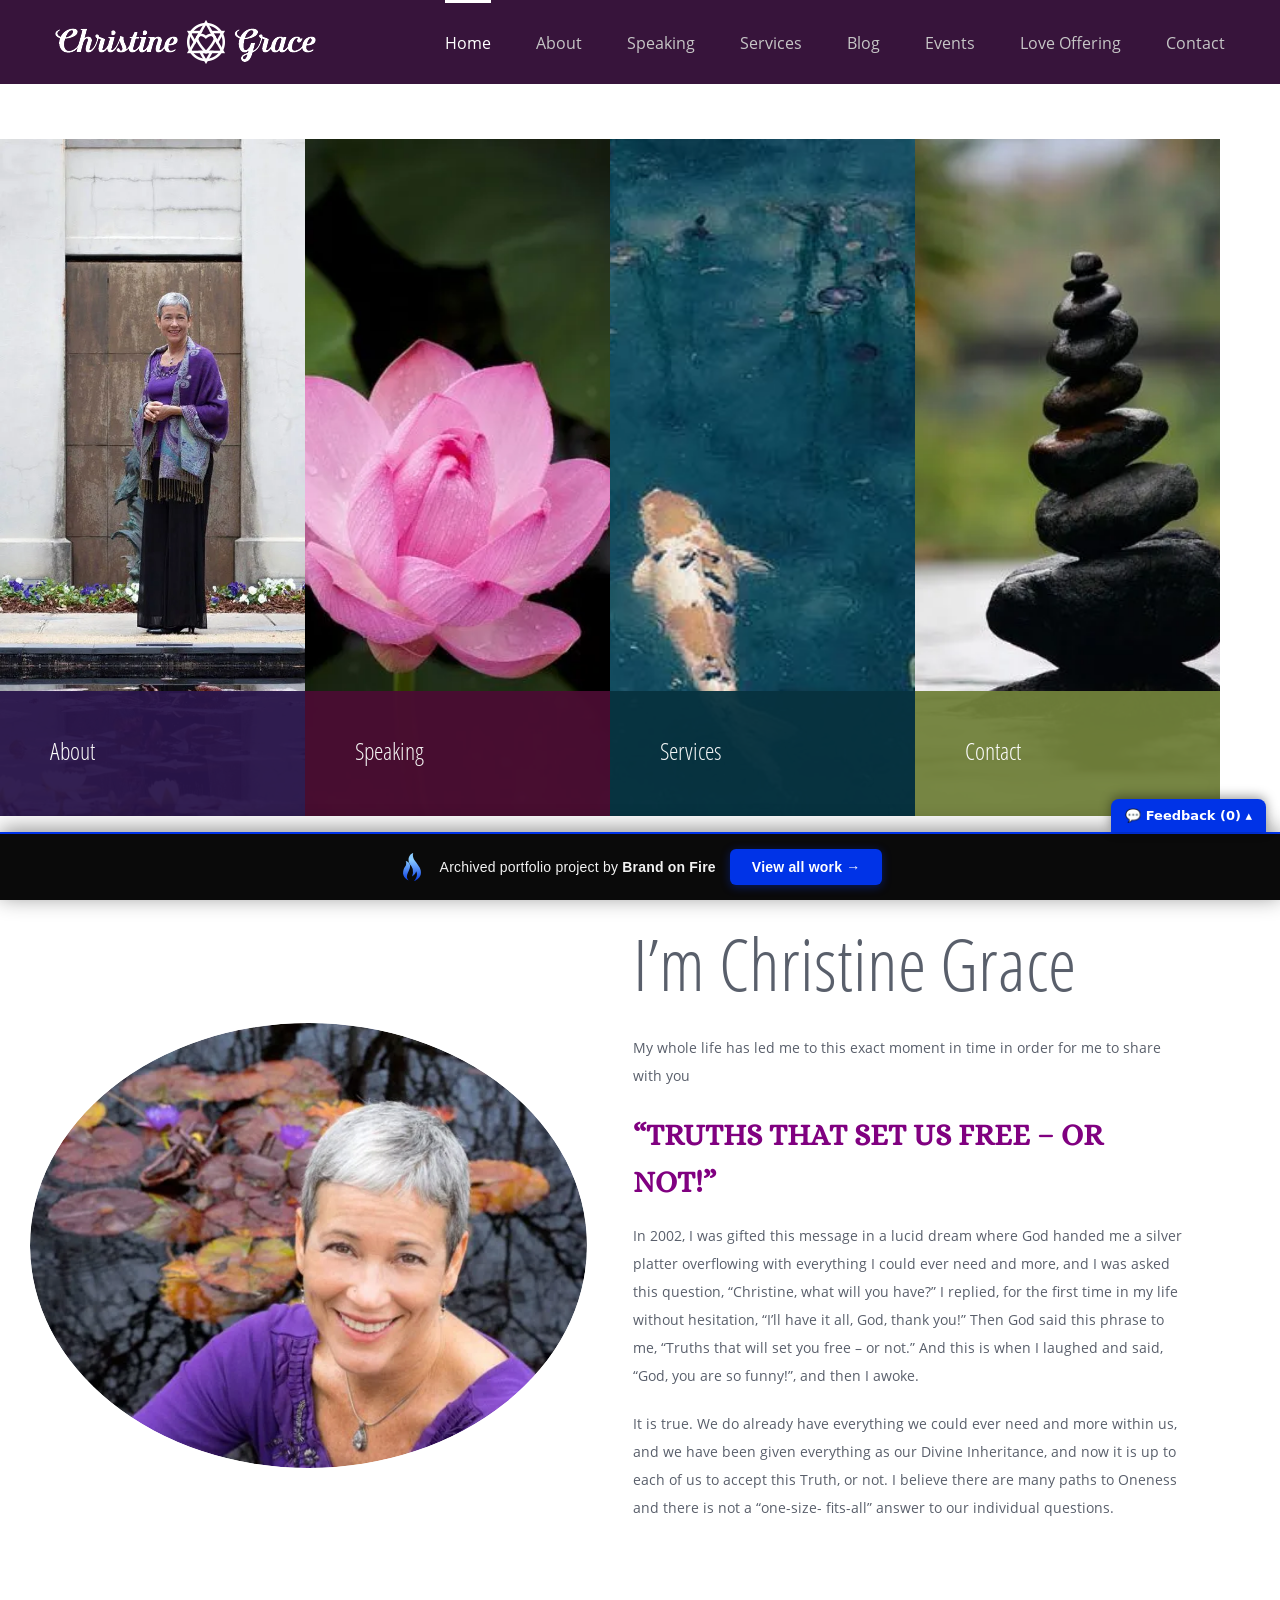
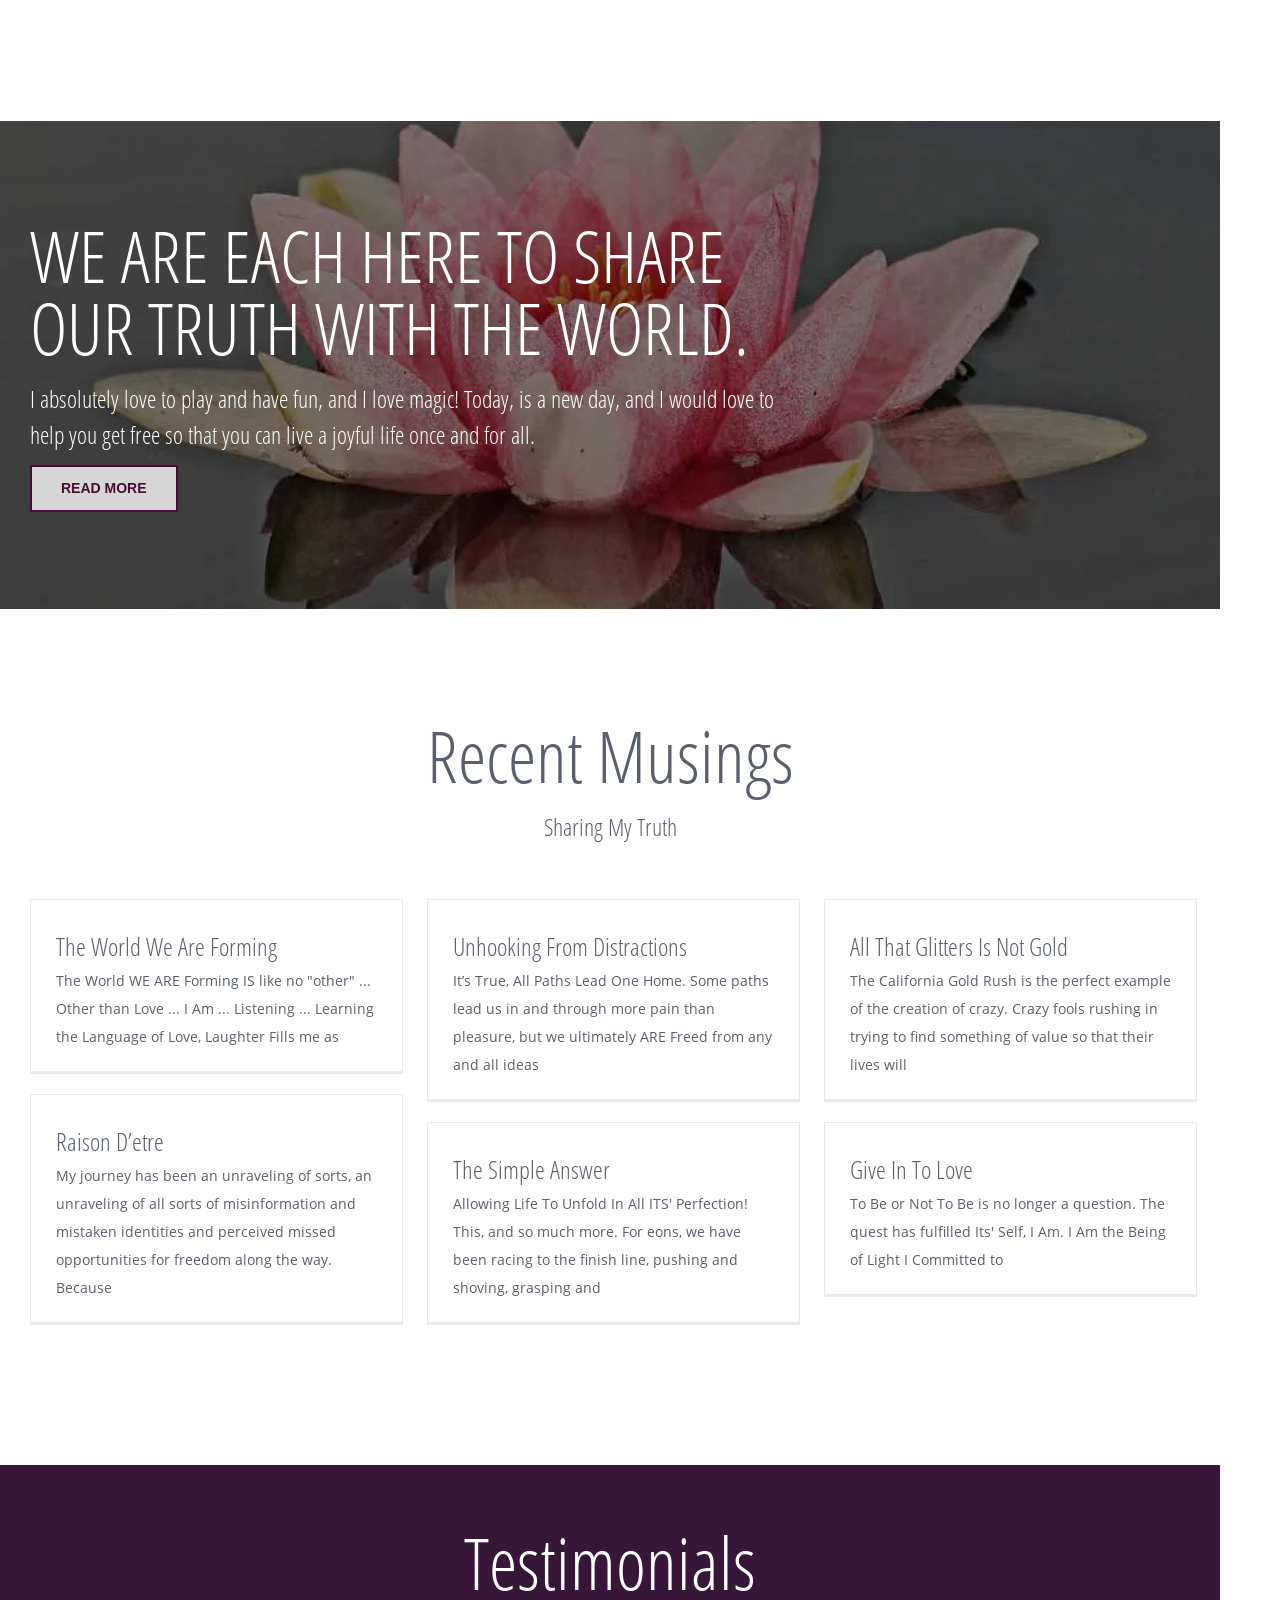
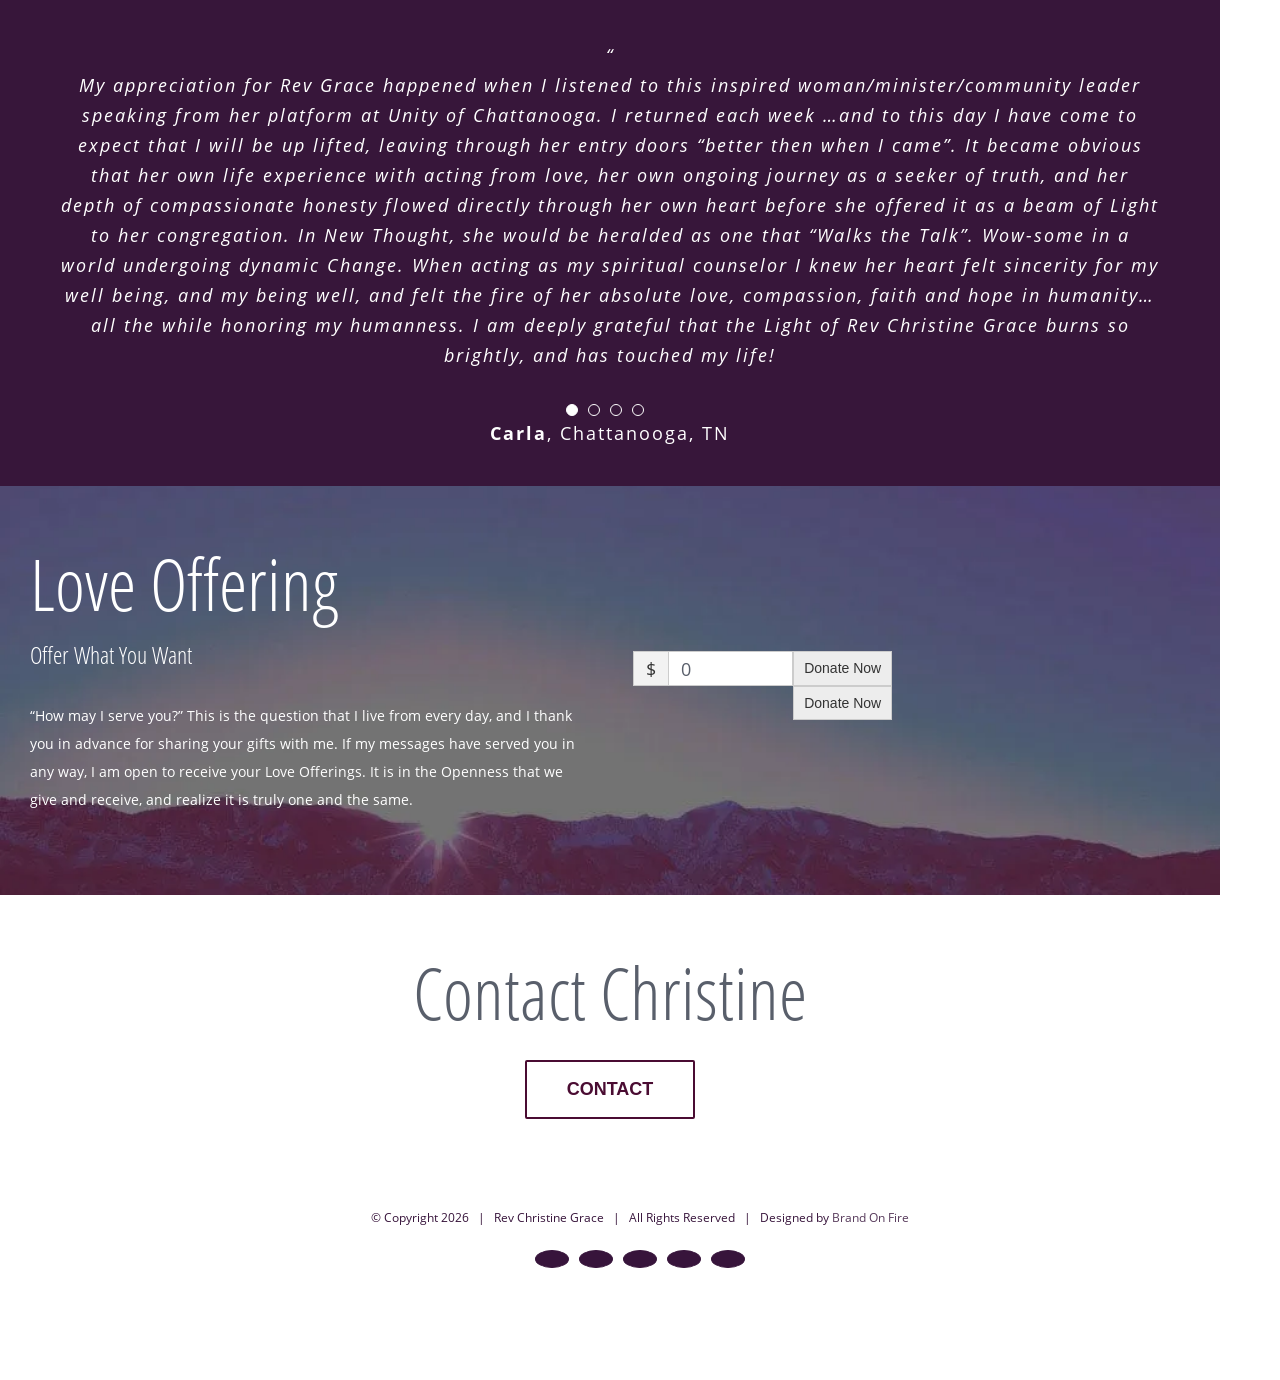
==== commit 627fd04e: "Add feedback comment widget to portfolio bar" ====
--- a/index.html
+++ b/index.html
@@ -2,4 +2,61 @@
 My whole life has led me to this exact moment in time in order for me to share with you  
 “TRUTHS THAT SET US FREE – OR NOT!”  
 In 2002, I was gifted this message"><meta property="og:image" content="wp-content/uploads/christinelogoheader2.png"><!--[if lte IE 9]><link rel='stylesheet' id='avada-IE-fontawesome-css'  href='wp-content/themes/Avada/includes/lib/assets/fonts/fontawesome/font-awesome.min.css?ver=5.7.2' type='text/css' media='all' /><![endif]--><!--[if IE]><link rel='stylesheet' id='avada-IE-css'  href='wp-content/themes/Avada/assets/css/ie.min.css?ver=5.7.2' type='text/css' media='all' /><![endif]--><link rel="https://api.w.org/" href="wp-json/"><link rel="EditURI" type="application/rsd+xml" title="RSD" href="xmlrpc.php?rsd"><link rel="wlwmanifest" type="application/wlwmanifest+xml" href="wp-includes/wlwmanifest.xml"><meta name="generator" content="WordPress 5.4.2"><link rel="shortlink" href="index.html"><link rel="alternate" type="application/json+oembed" href="wp-json/oembed/1.0/embed?url=http%3A%2F%2Flocalhost%3A8681%2F"><link rel="alternate" type="text/xml+oembed" href="wp-json/oembed/1.0/embed?url=http%3A%2F%2Flocalhost%3A8681%2F&amp;format=xml"><meta name="generator" content="Give v2.4.0"><link rel="stylesheet" href="style.css"><style>[data-bofp="0"]{background-color:rgb(255, 255, 255)!important}[data-bofp="1"]{background-color:rgb(255, 255, 255)!important;color:rgb(89, 95, 107)!important}[data-bofp="2"]{background-color:rgb(255, 255, 255)!important;color:rgb(89, 95, 107)!important}[data-bofp="3"]{background-color:rgb(55, 20, 59)!important;color:rgb(89, 95, 107)!important}[data-bofp="4"]{background-color:rgb(255, 255, 255)!important;color:rgb(89, 95, 107)!important}[data-bofp="5"]{background-color:rgba(255, 255, 255, 0)!important;color:rgb(89, 95, 107)!important}[data-bofp="6"]{background-color:rgba(255, 255, 255, 0)!important;color:rgb(89, 95, 107)!important}[data-bofp="7"]{background-color:rgba(255, 255, 255, 0)!important;color:rgb(89, 95, 107)!important}[data-bofp="8"]{background-color:rgba(255, 255, 255, 0)!important;color:rgb(89, 95, 107)!important}[data-bofp="9"]{background-color:rgb(55, 22, 58)!important;color:rgb(89, 95, 107)!important}[data-bofp="10"]{background-color:rgb(55, 22, 58)!important;color:rgb(89, 95, 107)!important}[data-bofp="11"]{background-color:rgba(255, 255, 255, 0)!important;color:rgb(89, 95, 107)!important}[data-bofp="12"]{background-color:rgba(255, 255, 255, 0)!important;color:rgb(255, 255, 255)!important}[data-bofp="13"]{background-color:rgba(255, 255, 255, 0)!important;color:rgb(89, 95, 107)!important}[data-bofp="14"]{background-color:rgba(255, 255, 255, 0)!important;color:rgb(89, 95, 107)!important}[data-bofp="15"]{background-color:rgb(255, 255, 255)!important;color:rgb(89, 95, 107)!important}</style><meta name="robots" content="noindex, nofollow"><style id="bof-noform">form,form *,fieldset,fieldset *,input,textarea,select,label.fusion-form-label,.wpcf7,.wpcf7 *,.fusion-form,.fusion-form *,.fusion-contact-form,.fusion-contact-form *,.elementor-form,.elementor-form *,.gform_wrapper,.gform_wrapper *,[class*="contact-form"],[class*="contact-form"] *,[id*="contact-form"],[id*="contact-form"] *{pointer-events:none!important;cursor:default!important;-webkit-user-select:none!important;user-select:none!important}</style><style id="bof-heal5">.mega-menu-toggle,.fusion-mobile-menu-icon,.fusion-mobile-nav-holder,.elementor-menu-toggle,.mobile-menu-toggle,.menu-toggle,[class*="mobile-menu-icon"]{display:none!important}ul.mega-menu,ul.max-mega-menu{display:flex!important;flex-wrap:nowrap!important;justify-content:flex-end;align-items:center;position:static!important;max-height:none!important;height:auto!important;visibility:visible!important;opacity:1!important}ul.mega-menu>li.mega-menu-item{display:inline-block!important;float:none!important;position:relative!important}ul.mega-menu>li.mega-menu-item>a.mega-menu-link{display:block!important;white-space:nowrap!important}ul.mega-menu li.mega-menu-item ul.mega-sub-menu{display:none!important}.fusion-main-menu ul.fusion-menu,.elementor-nav-menu{display:flex!important;flex-wrap:wrap;visibility:visible!important;opacity:1!important}.fusion-main-menu ul.fusion-menu>li,.elementor-nav-menu>li{display:inline-block!important;float:none!important}html,body{margin:0!important;width:100%!important;max-width:100%!important;overflow-x:hidden!important}.fusion-placeholder-logo,.avada-placeholder-logo,.fusion-pb-preloader,[class*="placeholder-logo"]{display:none!important}</style></head><body class="home page-template page-template-100-width page-template-100-width-php page page-id-8 give-avada fusion-image-hovers fusion-body ltr no-tablet-sticky-header no-mobile-sticky-header no-mobile-slidingbar fusion-disable-outline mobile-logo-pos-left layout-wide-mode fusion-top-header menu-text-align-left mobile-menu-design-modern fusion-show-pagination-text fusion-header-layout-v1 avada-responsive avada-footer-fx-none fusion-search-form-classic fusion-avatar-square do-animate" style="height: auto;" data-bofp="1"><a class="skip-link screen-reader-text" href="index.html">Skip to content</a><div id="wrapper" class="" style="height: auto;" data-bofp="2"><div id="home" style="position:relative;top:-1px;"></div><header class="fusion-header-wrapper"><div class="fusion-header-v1 fusion-logo-left fusion-sticky-menu- fusion-sticky-logo- fusion-mobile-logo-  fusion-mobile-menu-design-modern"><div class="fusion-header-sticky-height"></div><div class="fusion-header" data-bofp="3"><div class="fusion-row"><div class="fusion-logo" data-margin-top="20px" data-margin-bottom="20px" data-margin-left="0px" data-margin-right="0px"><a class="fusion-logo-link" href="index.html"><img src="_a/df737a799ff7.png" width="261" height="44" alt="Rev Christine Grace Logo" retina_logo_url="" class="fusion-standard-logo"></a></div>		<nav class="fusion-main-menu" aria-label="Main Menu"><ul id="menu-christine-grace-main-menu" class="fusion-menu"><li id="menu-item-22" class="menu-item menu-item-type-post_type menu-item-object-page menu-item-home current-menu-item page_item page-item-8 current_page_item menu-item-22" data-item-id="22"><a href="index.html" class="fusion-bar-highlight" role="menuitem"><span class="menu-text">Home</span></a></li><li id="menu-item-606" class="menu-item menu-item-type-post_type menu-item-object-page menu-item-has-children menu-item-606 fusion-dropdown-menu" data-item-id="606"><a href="about.html" class="fusion-bar-highlight" role="menuitem" aria-haspopup="true"><span class="menu-text">About</span></a><ul role="menu" class="sub-menu"><li id="menu-item-1216" class="menu-item menu-item-type-custom menu-item-object-custom menu-item-1216 fusion-dropdown-submenu"><a href="about.html" class="fusion-bar-highlight" role="menuitem"><span>Press Kit</span></a></li></ul></li><li id="menu-item-604" class="menu-item menu-item-type-post_type menu-item-object-page menu-item-604" data-item-id="604"><a href="speaking.html" class="fusion-bar-highlight" role="menuitem"><span class="menu-text">Speaking</span></a></li><li id="menu-item-605" class="menu-item menu-item-type-post_type menu-item-object-page menu-item-has-children menu-item-605 fusion-dropdown-menu" data-item-id="605"><a href="services.html" class="fusion-bar-highlight" role="menuitem" aria-haspopup="true"><span class="menu-text">Services</span></a><ul role="menu" class="sub-menu"><li id="menu-item-1214" class="menu-item menu-item-type-custom menu-item-object-custom menu-item-1214 fusion-dropdown-submenu"><a href="services.html" class="fusion-bar-highlight" role="menuitem"><span>Prophetic Voice</span></a></li></ul></li><li id="menu-item-614" class="menu-item menu-item-type-post_type menu-item-object-page menu-item-614" data-item-id="614"><a href="blog/index.html" class="fusion-bar-highlight" role="menuitem"><span class="menu-text">Blog</span></a></li><li id="menu-item-612" class="menu-item menu-item-type-post_type menu-item-object-page menu-item-612" data-item-id="612"><a href="events/index.html" class="fusion-bar-highlight" role="menuitem"><span class="menu-text">Events</span></a></li><li id="menu-item-613" class="menu-item menu-item-type-post_type menu-item-object-page menu-item-613" data-item-id="613"><a href="love-offering/index.html" class="fusion-bar-highlight" role="menuitem"><span class="menu-text">Love Offering</span></a></li><li id="menu-item-603" class="menu-item menu-item-type-post_type menu-item-object-page menu-item-603 fusion-last-menu-item" data-item-id="603"><a href="contact.html" class="fusion-bar-highlight" role="menuitem"><span class="menu-text">Contact</span></a></li></ul></nav>	<div class="fusion-mobile-menu-icons"><a href="index.html" class="fusion-icon fusion-icon-bars" aria-label="Toggle mobile menu" aria-expanded="false" aria-controls="mobile-menu-christine-grace-main-menu"></a></div><nav class="fusion-mobile-nav-holder fusion-mobile-menu-text-align-center" aria-label="Main Menu Mobile"><ul id="mobile-menu-christine-grace-main-menu" class="fusion-menu"><li id="mobile-menu-item-22" class="fusion-mobile-nav-item fusion-mobile-current-nav-item" data-item-id="22" style=""><a href="index.html" class="fusion-bar-highlight" role="menuitem"><span class="menu-text">Home</span></a></li><li id="mobile-menu-item-606" class="fusion-mobile-nav-item menu-item-has-children" data-item-id="606" style=""><a href="about.html" class="fusion-bar-highlight" role="menuitem"><span class="menu-text">About</span></a><ul role="menu" class="sub-menu"><li id="mobile-menu-item-1216" class="fusion-mobile-nav-item" style=""><a href="about.html" class="fusion-bar-highlight" role="menuitem"><span>Press Kit</span></a></li></ul></li><li id="mobile-menu-item-604" class="fusion-mobile-nav-item" data-item-id="604" style=""><a href="speaking.html" class="fusion-bar-highlight" role="menuitem"><span class="menu-text">Speaking</span></a></li><li id="mobile-menu-item-605" class="fusion-mobile-nav-item menu-item-has-children" data-item-id="605" style=""><a href="services.html" class="fusion-bar-highlight" role="menuitem"><span class="menu-text">Services</span></a><ul role="menu" class="sub-menu"><li id="mobile-menu-item-1214" class="fusion-mobile-nav-item" style=""><a href="services.html" class="fusion-bar-highlight" role="menuitem"><span>Prophetic Voice</span></a></li></ul></li><li id="mobile-menu-item-614" class="fusion-mobile-nav-item" data-item-id="614" style=""><a href="blog/index.html" class="fusion-bar-highlight" role="menuitem"><span class="menu-text">Blog</span></a></li><li id="mobile-menu-item-612" class="fusion-mobile-nav-item" data-item-id="612" style=""><a href="events/index.html" class="fusion-bar-highlight" role="menuitem"><span class="menu-text">Events</span></a></li><li id="mobile-menu-item-613" class="fusion-mobile-nav-item" data-item-id="613" style=""><a href="love-offering/index.html" class="fusion-bar-highlight" role="menuitem"><span class="menu-text">Love Offering</span></a></li><li id="mobile-menu-item-603" class="fusion-mobile-nav-item" data-item-id="603" style=""><a href="contact.html" class="fusion-bar-highlight" role="menuitem"><span class="menu-text">Contact</span></a></li></ul></nav></div></div></div><div class="fusion-clearfix"></div></header><div id="sliders-container"></div><main id="main" role="main" class="clearfix width-100" style="padding-left:30px;padding-right:30px" data-bofp="4"><div class="fusion-row" style="max-width:100%;"><section id="content" class="full-width"><div id="post-8" class="post-8 page type-page status-publish hentry"><span class="entry-title rich-snippet-hidden">Home</span><span class="vcard rich-snippet-hidden"><span class="fn"><a href="index.html" title="Posts by brandonfire" rel="author">brandonfire</a></span></span><span class="updated rich-snippet-hidden">2018-12-08T15:25:04-08:00</span>						<div class="post-content"><div class="fusion-fullwidth fullwidth-box hundred-percent-fullwidth non-hundred-percent-height-scrolling fusion-equal-height-columns fusion-no-small-visibility" style="background-color: rgba(255,255,255,0);background-position: left top;background-repeat: no-repeat;padding-top:0px;padding-right:0px;padding-bottom:0px;padding-left:0px;border-top-width:0px;border-bottom-width:0px;border-color:#eae9e9;border-top-style:solid;border-bottom-style:solid;" data-bofp="5"><div class="fusion-builder-row fusion-row "><div class="fusion-layout-column fusion_builder_column fusion_builder_column_1_4  fusion-one-fourth fusion-column-first fusion-column-inner-bg-wrapper 1_4" style="margin-top:0px;margin-bottom:0px;"><div class="fusion-column-wrapper" style="padding: 0px; min-height: 677px; height: auto;" data-bg-url="wp-content/uploads/Full-Photo-Botanical-Gardens-Pond-edit.jpg"><div class="fusion-sep-clear"></div><div class="fusion-separator fusion-full-width-sep sep-none mySep" style="margin-left: auto;margin-right: auto;margin-top:550px;"></div><div style="height: 125px; background: #29154a; padding: 30px 50px; color: #ffffff; opacity: 0.95; transform: translateZ(0); align: center;"><h3><a style="color: #ffffff;" href="about.html">About</a></h3></div><div class="fusion-clearfix"></div></div><span class="fusion-column-inner-bg hover-type-zoomin"><a href="about.html" aria-label="Full-Photo-Botanical-Gardens-Pond-edit"><span class="fusion-column-inner-bg-image" style="background-image: url(_a/a64338157d06.webp);background-position:right top;background-repeat:no-repeat;-webkit-background-size:cover;-moz-background-size:cover;-o-background-size:cover;background-size:cover;"></span></a></span></div><div class="fusion-layout-column fusion_builder_column fusion_builder_column_1_4  fusion-one-fourth fusion-column-inner-bg-wrapper 1_4" style="margin-top:0px;margin-bottom:0px;"><div class="fusion-column-wrapper" style="padding: 0px; min-height: 677px; height: auto;" data-bg-url="wp-content/uploads/small-lotus-edit.jpg"><div class="fusion-column-content-centered" style="min-height: 677px; height: auto;"><div class="fusion-column-content"><div class="fusion-sep-clear"></div><div class="fusion-separator fusion-full-width-sep sep-none mySep" style="margin-left: auto;margin-right: auto;margin-top:550px;"></div><div style="height: 125px; background: #4a0c32; padding: 30px 50px; color: #ffffff; opacity: 0.95; transform: translateZ(0);"><h3><a style="color: #ffffff;" href="speaking.html">Speaking</a></h3></div></div></div><div class="fusion-clearfix"></div></div><span class="fusion-column-inner-bg hover-type-zoomin"><a href="speaking.html" aria-label=""><span class="fusion-column-inner-bg-image" style="background-image: url(_a/8caa46188cea.webp);background-position:center center;background-repeat:no-repeat;-webkit-background-size:cover;-moz-background-size:cover;-o-background-size:cover;background-size:cover;"></span></a></span></div><div class="fusion-layout-column fusion_builder_column fusion_builder_column_1_4  fusion-one-fourth fusion-column-inner-bg-wrapper 1_4" style="margin-top:0px;margin-bottom:0px;"><div class="fusion-column-wrapper" style="padding: 0px; min-height: 677px; height: auto;" data-bg-url="wp-content/uploads/fish_pond-1-edit.jpg"><div class="fusion-sep-clear"></div><div class="fusion-separator fusion-full-width-sep sep-none mySep" style="margin-left: auto;margin-right: auto;margin-top:550px;"></div><div style="height: 125px; background: #07323f; padding: 30px 50px; color: #ffffff; opacity: 0.95; transform: translateZ(0);"><h3><a style="color: #ffffff;" href="services.html">Services</a></h3></div><div class="fusion-clearfix"></div></div><span class="fusion-column-inner-bg hover-type-zoomin"><a href="services.html" aria-label=""><span class="fusion-column-inner-bg-image" style="background-image: url(_a/5ededff1ad37.webp);background-position:right bottom;background-repeat:no-repeat;-webkit-background-size:cover;-moz-background-size:cover;-o-background-size:cover;background-size:cover;"></span></a></span></div><div class="fusion-layout-column fusion_builder_column fusion_builder_column_1_4  fusion-one-fourth fusion-column-last fusion-column-inner-bg-wrapper 1_4" style="margin-top:0px;margin-bottom:0px;"><div class="fusion-column-wrapper" style="padding: 0px; min-height: 677px; height: auto;" data-bg-url="wp-content/uploads/stones.jpg"><div class="fusion-sep-clear"></div><div class="fusion-separator fusion-full-width-sep sep-none mySep" style="margin-left: auto;margin-right: auto;margin-top:550px;"></div><div style="height: 125px; background: #71813b; padding: 30px 50px; color: #ffffff; opacity: 0.95; transform: translateZ(0);"><h3><a style="color: #ffffff;" href="contact.html">Contact</a></h3></div><div class="fusion-clearfix"></div></div><span class="fusion-column-inner-bg hover-type-zoomin"><a href="contact.html" aria-label=""><span class="fusion-column-inner-bg-image" style="background-image: url(_a/b44f0bf112ae.webp);background-position:center center;background-repeat:no-repeat;-webkit-background-size:cover;-moz-background-size:cover;-o-background-size:cover;background-size:cover;"></span></a></span></div></div></div><div class="fusion-fullwidth fullwidth-box nonhundred-percent-fullwidth non-hundred-percent-height-scrolling fusion-equal-height-columns" style="background-color: rgba(255,255,255,0);background-position: left top;background-repeat: no-repeat;padding-top:110px;padding-right:30px;padding-bottom:110px;padding-left:30px;border-top-width:0px;border-bottom-width:0px;border-color:#eae9e9;border-top-style:solid;border-bottom-style:solid;" data-bofp="6"><div class="fusion-builder-row fusion-row "><div class="fusion-layout-column fusion_builder_column fusion_builder_column_1_2  fusion-one-half fusion-column-first 1_2" style="margin-top:0px;margin-bottom:0px;width:48%; margin-right: 4%;"><div class="fusion-column-wrapper" style="padding: 0px; background-position: left top; background-repeat: no-repeat; background-size: cover; min-height: 639px; height: auto;" data-bg-url=""><div class="fusion-column-content-centered" style="min-height: 639px; height: auto;"><div class="fusion-column-content"><div class="imageframe-align-center"><span style="-webkit-border-radius:50%;-moz-border-radius:50%;border-radius:50%;-webkit-mask-image: -webkit-radial-gradient(circle, white, black);" class="fusion-imageframe imageframe-none imageframe-1 hover-type-none"><img src="_a/d52fe4c1186a.webp" width="850" height="680" alt="" title="" class="img-responsive wp-image-600"></span></div></div></div><div class="fusion-clearfix"></div></div></div><div class="fusion-layout-column fusion_builder_column fusion_builder_column_1_2  fusion-one-half fusion-column-last 1_2" style="margin-top:0px;margin-bottom:0px;width:48%"><div class="fusion-column-wrapper" style="padding: 0px; background-position: left top; background-repeat: no-repeat; background-size: cover; min-height: 639px; height: auto;" data-bg-url=""><div class="fusion-sep-clear"></div><div class="fusion-separator fusion-no-medium-visibility fusion-no-large-visibility fusion-full-width-sep sep-none" style="margin-left: auto;margin-right: auto;margin-top:20px;"></div><div class="fusion-text"><h2>I’m Christine Grace</h2></div><div class="fusion-sep-clear"></div><div class="fusion-separator fusion-full-width-sep sep-none" style="margin-left: auto;margin-right: auto;margin-top:15px;"></div><div class="fusion-text"><p>My whole life has led me to this exact moment in time in order for me to share with you</p></div><div class="fusion-sep-clear"></div><div class="fusion-separator fusion-full-width-sep sep-none" style="margin-left: auto;margin-right: auto;margin-top:;"></div><div class="fusion-text"><h6><strong><span style="color: #800080;">“TRUTHS THAT SET US FREE – OR NOT!”</span></strong></h6></div><div class="fusion-sep-clear"></div><div class="fusion-separator fusion-full-width-sep sep-none" style="margin-left: auto;margin-right: auto;margin-top:15px;"></div><div class="fusion-text"><p>In 2002, I was gifted this message in a lucid dream where God handed me a silver platter overflowing with everything I could ever need and more, and I was asked this question, “Christine, what will you have?” I replied, for the first time in my life without hesitation, “I’ll have it all, God, thank you!” Then God said this phrase to me, “Truths that will set you free – or not.” And this is when I laughed and said, “God, you are so funny!”, and then I awoke.</p><p>It is true. We do already have everything we could ever need and more within us, and we have been given everything as our Divine Inheritance, and now it is up to each of us to accept this Truth, or not. I believe there are many paths to Oneness and there is not a “one-size- fits-all” answer to our individual questions.</p></div><div class="fusion-sep-clear"></div><div class="fusion-separator fusion-full-width-sep sep-none" style="margin-left: auto;margin-right: auto;margin-top:20px;"></div><div class="fusion-button-wrapper"><a class="fusion-button button-flat fusion-button-round button-large button-custom button-1" target="_self" href="im-christine-grace.html"><span class="fusion-button-text">READ MORE</span></a></div><div class="fusion-clearfix"></div></div></div></div></div><div class="fusion-bg-parallax" data-bg-align="center center" data-direction="up" data-mute="false" data-opacity="100" data-velocity="-0.2" data-mobile-enabled="false" data-break_parents="0" data-bg-image="wp-content/uploads/water-lily-2-2.jpg" data-bg-repeat="false" data-bg-height="" data-bg-width="" style="display: none;"></div><div class="fusion-fullwidth fullwidth-box fusion-parallax-up nonhundred-percent-fullwidth non-hundred-percent-height-scrolling bg-parallax-parent" style="background-color: rgba(255, 255, 255, 0); background-image: none; background-position: center center; background-repeat: no-repeat; padding: 8% 30px; border-top: 0px solid rgb(234, 233, 233); border-bottom: 0px solid rgb(234, 233, 233); border-right-color: rgb(234, 233, 233); border-left-color: rgb(234, 233, 233); background-size: cover; position: relative; overflow: hidden; z-index: 1;" data-bofp="7"><div class="parallax-inner" style="pointer-events: none; width: 1366px; height: 701.062px; position: absolute; z-index: -1; top: 0px; left: 0px; opacity: 1; background-position: center center; background-repeat: no-repeat; background-size: cover; background-image: url(_a/8ee5002fcf10.webp); min-height: 150px; transform: translate3d(0px, -157.222px, 0px);"></div><div class="fusion-builder-row fusion-row "><div class="fusion-layout-column fusion_builder_column fusion_builder_column_2_3  fusion-two-third fusion-column-first 2_3" style="margin-top:0px;margin-bottom:0px;width:65.3333%; margin-right: 4%;"><div class="fusion-column-wrapper" style="padding: 0px 0px 0px 0px;background-position:center center;background-repeat:no-repeat;-webkit-background-size:cover;-moz-background-size:cover;-o-background-size:cover;background-size:cover;" data-bg-url=""><div class="fusion-text"><h2 style="color: #ffffff;">WE ARE EACH HERE TO SHARE OUR TRUTH WITH THE WORLD.</h2><h3 style="color: #ffffff;">I absolutely love to play and have fun, and I love magic! Today, is a new day, and I would love to help you get free so that you can live a joyful life once and for all.</h3></div><div class="fusion-button-wrapper"><a class="fusion-button button-flat fusion-button-round button-large button-custom button-2" target="_self" href="about.html"><span class="fusion-button-text">READ MORE</span></a></div><div class="fusion-clearfix"></div></div></div></div></div><div class="fusion-fullwidth fullwidth-box nonhundred-percent-fullwidth non-hundred-percent-height-scrolling" style="background-color: rgba(255,255,255,0);background-position: left top;background-repeat: no-repeat;padding-top:110px;padding-right:30px;padding-bottom:130px;padding-left:30px;border-top-width:0px;border-bottom-width:0px;border-color:#eae9e9;border-top-style:solid;border-bottom-style:solid;" data-bofp="8"><div class="fusion-builder-row fusion-row "><div class="fusion-layout-column fusion_builder_column fusion_builder_column_1_1  fusion-one-full fusion-column-first fusion-column-last fusion-column-no-min-height 1_1" style="margin-top:0px;margin-bottom:0px;"><div class="fusion-column-wrapper" style="padding: 0px 0px 0px 0px;background-position:left top;background-repeat:no-repeat;-webkit-background-size:cover;-moz-background-size:cover;-o-background-size:cover;background-size:cover;" data-bg-url=""><div class="fusion-text"><h2 style="text-align: center;">Recent Musings</h2><h3 style="text-align: center;">Sharing My Truth</h3></div><div class="fusion-sep-clear"></div><div class="fusion-separator fusion-full-width-sep sep-none" style="margin-left: auto;margin-right: auto;margin-top:40px;"></div><div class="fusion-clearfix"></div></div></div><div class="fusion-layout-column fusion_builder_column fusion_builder_column_1_1  fusion-one-full fusion-column-first fusion-column-last fusion-column-no-min-height 1_1" style="margin-top:0px;margin-bottom:0px;"><div class="fusion-column-wrapper" style="padding: 0px 0px 0px 0px;background-position:left top;background-repeat:no-repeat;-webkit-background-size:cover;-moz-background-size:cover;-o-background-size:cover;background-size:cover;" data-bg-url=""><div class="fusion-blog-shortcode fusion-blog-shortcode-1 fusion-blog-archive fusion-blog-layout-grid-wrapper fusion-blog-no"><div class="fusion-posts-container fusion-posts-container-no fusion-no-meta-info fusion-blog-rollover fusion-blog-layout-grid fusion-blog-layout-grid-3 isotope" data-pages="4" data-grid-col-space="20" style="margin: -10px -10px 0px; position: relative; height: 446px;"><article id="blog-1-post-1274" class="fusion-post-grid post-1274 post type-post status-publish format-standard hentry category-uncategorized" style="position: absolute; left: 0px; top: 0px;"><div class="fusion-post-wrapper" style="background-color:rgba(255,255,255,0);border:1px solid #ebeaea;border-bottom-width:3px;"><div class="fusion-post-content-wrapper" style="padding:30px 25px 20px 25px;"><div class="fusion-post-content post-content"><h2 class="blog-shortcode-post-title entry-title"><a href="the-world-we-are-forming/index.html">The World We Are Forming</a></h2><div class="fusion-post-content-container"><p>The World WE ARE Forming IS like no "other" ... Other than Love ... I Am ... Listening ... Learning the Language of Love, Laughter Fills me as</p></div></div></div><div class="fusion-clearfix"></div></div></article><article id="blog-1-post-1268" class="fusion-post-grid post-1268 post type-post status-publish format-standard hentry category-uncategorized" style="position: absolute; left: 397px; top: 0px;"><div class="fusion-post-wrapper" style="background-color:rgba(255,255,255,0);border:1px solid #ebeaea;border-bottom-width:3px;"><div class="fusion-post-content-wrapper" style="padding:30px 25px 20px 25px;"><div class="fusion-post-content post-content"><h2 class="blog-shortcode-post-title entry-title"><a href="unhooking-from-distractions/index.html">Unhooking From Distractions</a></h2><div class="fusion-post-content-container"><p>It’s True, All Paths Lead One Home. Some paths lead us in and through more pain than pleasure, but we ultimately ARE Freed from any and all ideas</p></div></div></div><div class="fusion-clearfix"></div></div></article><article id="blog-1-post-1265" class="fusion-post-grid post-1265 post type-post status-publish format-standard hentry category-uncategorized" style="position: absolute; left: 794px; top: 0px;"><div class="fusion-post-wrapper" style="background-color:rgba(255,255,255,0);border:1px solid #ebeaea;border-bottom-width:3px;"><div class="fusion-post-content-wrapper" style="padding:30px 25px 20px 25px;"><div class="fusion-post-content post-content"><h2 class="blog-shortcode-post-title entry-title"><a href="all-that-glitters-is-not-gold/index.html">All That Glitters Is Not Gold</a></h2><div class="fusion-post-content-container"><p>The California Gold Rush is the perfect example of the creation of crazy. Crazy fools rushing in trying to find something of value so that their lives will</p></div></div></div><div class="fusion-clearfix"></div></div></article><article id="blog-1-post-1254" class="fusion-post-grid post-1254 post type-post status-publish format-standard hentry category-uncategorized" style="position: absolute; left: 0px; top: 195px;"><div class="fusion-post-wrapper" style="background-color:rgba(255,255,255,0);border:1px solid #ebeaea;border-bottom-width:3px;"><div class="fusion-post-content-wrapper" style="padding:30px 25px 20px 25px;"><div class="fusion-post-content post-content"><h2 class="blog-shortcode-post-title entry-title"><a href="raison-detre/index.html">Raison D’etre</a></h2><div class="fusion-post-content-container"><p>My journey has been an unraveling of sorts, an unraveling of all sorts of misinformation and mistaken identities and perceived missed opportunities for freedom along the way. Because</p></div></div></div><div class="fusion-clearfix"></div></div></article><article id="blog-1-post-1229" class="fusion-post-grid post-1229 post type-post status-publish format-standard hentry category-uncategorized" style="position: absolute; left: 397px; top: 223px;"><div class="fusion-post-wrapper" style="background-color:rgba(255,255,255,0);border:1px solid #ebeaea;border-bottom-width:3px;"><div class="fusion-post-content-wrapper" style="padding:30px 25px 20px 25px;"><div class="fusion-post-content post-content"><h2 class="blog-shortcode-post-title entry-title"><a href="#">The Simple Answer</a></h2><div class="fusion-post-content-container"><p>Allowing Life To Unfold In All ITS' Perfection! This, and so much more. For eons, we have been racing to the finish line, pushing and shoving, grasping and</p></div></div></div><div class="fusion-clearfix"></div></div></article><article id="blog-1-post-1225" class="fusion-post-grid post-1225 post type-post status-publish format-standard hentry category-uncategorized" style="position: absolute; left: 794px; top: 223px;"><div class="fusion-post-wrapper" style="background-color:rgba(255,255,255,0);border:1px solid #ebeaea;border-bottom-width:3px;"><div class="fusion-post-content-wrapper" style="padding:30px 25px 20px 25px;"><div class="fusion-post-content post-content"><h2 class="blog-shortcode-post-title entry-title"><a href="#">Give In To Love</a></h2><div class="fusion-post-content-container"><p>To Be or Not To Be is no longer a question. The quest has fulfilled Its' Self, I Am. I Am the Being of Light I Committed to</p></div></div></div><div class="fusion-clearfix"></div></div></article><div class="fusion-clearfix"></div></div></div><div class="fusion-clearfix"></div></div></div></div></div><div class="fusion-fullwidth fullwidth-box hundred-percent-fullwidth non-hundred-percent-height-scrolling fusion-equal-height-columns" style="background-color: #37163a;background-position: center center;background-repeat: no-repeat;padding-top:5%;padding-right:5%;padding-bottom:5%;padding-left:5%;" data-bofp="9"><div class="fusion-builder-row fusion-row "><div class="fusion-layout-column fusion_builder_column fusion_builder_column_1_1  fusion-one-full fusion-column-first fusion-column-last fusion-blend-mode 1_1" style="margin-top:0px;margin-bottom:0px;"><div class="fusion-column-wrapper" style="background-color: rgb(55, 22, 58); padding: 0px; background-position: left top; background-repeat: no-repeat; background-size: cover; min-height: 499px; height: auto;" data-bg-url="" data-bofp="10"><div class="fusion-column-content-centered" style="min-height: 499px; height: auto;"><div class="fusion-column-content"><div class="fusion-title title fusion-sep-none fusion-title-center fusion-title-size-one fusion-border-below-title" style="margin-top:0px;margin-bottom:0px;"><h1 class="title-heading-center"></h1><h2><span style="color: #ffffff;">Testimonials</span></h2></div><div class="fusion-sep-clear"></div><div class="fusion-separator fusion-full-width-sep sep-none" style="margin-left: auto;margin-right: auto;margin-top:20px;margin-bottom:20px;"></div><div class="fusion-testimonials clean fusion-testimonials-1" data-random="0" data-speed="12000"><div class="reviews" style="position: relative; width: 100%; height: 332px;"><div class="review no-avatar active-testimonial" style="position: absolute; top: 0px; left: 0px; z-index: 4; opacity: 1; display: block; width: 100%;"><blockquote style="margin: -25px;background-color:rgba(255,255,255,0);" data-bofp="11"><q style="background-color:rgba(255,255,255,0);color:#ffffff;" class="fusion-clearfix" data-bofp="12"><p>My appreciation for Rev Grace happened when I listened to this inspired woman/minister/community leader speaking from her platform at Unity of Chattanooga. I returned each week …and to this day I have come to expect that I will be up lifted, leaving through her entry doors “better then when I came”. It became obvious that her own life experience with acting from love, her own ongoing journey as a seeker of truth, and her depth of compassionate honesty flowed directly through her own heart before she offered it as a beam of Light to her congregation. In New Thought, she would be heralded as one that “Walks the Talk”. Wow-some in a world undergoing dynamic Change. When acting as my spiritual counselor I knew her heart felt sincerity for my well being, and my being well, and felt the fire of her absolute love, compassion, faith and hope in humanity…all the while honoring my humanness. I am deeply grateful that the Light of Rev Christine Grace burns so brightly, and has touched my life!</p></q></blockquote><div class="author" style="color:#ffffff;"><span class="company-name"><strong>Carla</strong>, <span>Chattanooga, TN</span></span></div></div><div class="review no-avatar" style="position: absolute; top: 0px; left: 0px; display: none; z-index: 3; width: 100%; opacity: 0;"><blockquote style="margin: -25px;background-color:rgba(255,255,255,0);"><q style="background-color:rgba(255,255,255,0);color:#ffffff;" class="fusion-clearfix"><p>Unity Minister Christine Grace exemplifies the universal spiritual truths in her day-to-day life.&nbsp; Her wonderful spiritual gift of speaking captures peoples attention and inspires them to embrace Unity’s principles.&nbsp; Her “Divinely” inspired messages have helped me and many others change their way of thinking and acting for the better; better relationships with family, friends. neighbors, co-workers, and even all strangers.&nbsp; Her instruction on the practical ways of using Unity’s principles has helped me and I’m sure others to finally find TRUE love (genuine caring about others), peace (much less stress), and joy (contentedness with self/others and more humor) in my life.&nbsp; I am so grateful that Christine has come into my life and the life of others.&nbsp; I’m sure her Divinely led spirit will always be and remain wherever she goes!!</p></q></blockquote><div class="author" style="color:#ffffff;"><span class="company-name"><strong>Jim</strong>, <span>Chattanooga, TN</span></span></div></div><div class="review no-avatar" style="position: absolute; top: 0px; left: 0px; display: none; z-index: 2; width: 100%; opacity: 0;"><blockquote style="margin: -25px;background-color:rgba(255,255,255,0);"><q style="background-color:rgba(255,255,255,0);color:#ffffff;" class="fusion-clearfix"><p>Christine’s smile radiates the love she has for all people.&nbsp;Her inspirational messages and sharing of resources have been a blessing to my personal growth and the strength of my marriage.&nbsp;Christine &nbsp;truly lives every word she speaks. Whether speaking to a Unity group or one of the many community groups Christine is involved with, her message is always positive, believable, and leaves listeners with hope.</p></q></blockquote><div class="author" style="color:#ffffff;"><span class="company-name"><strong>Barbara</strong>, <span>Chattanooga, TN</span></span></div></div><div class="review no-avatar" style="position: absolute; top: 0px; left: 0px; display: none; z-index: 1; width: 100%; opacity: 0;"><blockquote style="margin: -25px;background-color:rgba(255,255,255,0);"><q style="background-color:rgba(255,255,255,0);color:#ffffff;" class="fusion-clearfix"><p><span style="font-weight: 400;">Christine is a gifted and insightful counselor. She emanates love,&nbsp;hope and grace.&nbsp; She has been my guide on the journey through divorce – one of the most difficult changes I’ve ever made.&nbsp; When I speak with her I find clarity in life and learn new lessons from my experiences. Through our exploration together, I have found my strength and voice.&nbsp; I developed the courage to face my life challenges and see them as blessings. She has a gift to help others be who they truly are.&nbsp;</span><i><span style="font-weight: 400;">In applying what I have learned, I am a blessing to my children and others.&nbsp;</span></i><span style="font-weight: 400;">&nbsp;I am thankful she entered my life!</span></p></q></blockquote><div class="author" style="color:#ffffff;"><span class="company-name"><strong>Jennifer</strong></span></div></div></div><div class="testimonial-pagination" id="fusion-testimonials-1"><a href="#" aria-label="pagination" class="activeSlide"></a><a href="#" aria-label="pagination"></a><a href="#" aria-label="pagination"></a><a href="#" aria-label="pagination"></a></div></div></div></div><div class="fusion-clearfix"></div></div></div></div></div><div class="fusion-bg-parallax" data-bg-align="center center" data-direction="up" data-mute="false" data-opacity="100" data-velocity="-0.2" data-mobile-enabled="false" data-break_parents="0" data-bg-image="wp-content/uploads/sunrise_purple_large-2-1.jpg" data-bg-repeat="false" data-bg-height="" data-bg-width="" style="display: none;"></div><div class="fusion-fullwidth fullwidth-box fusion-parallax-up nonhundred-percent-fullwidth non-hundred-percent-height-scrolling fusion-equal-height-columns bg-parallax-parent" style="background-color: rgba(255, 255, 255, 0); background-image: none; background-position: center center; background-repeat: no-repeat; padding: 5% 30px; border-top: 0px solid rgb(234, 233, 233); border-bottom: 0px solid rgb(234, 233, 233); border-right-color: rgb(234, 233, 233); border-left-color: rgb(234, 233, 233); background-size: cover; position: relative; overflow: hidden; z-index: 1;" data-bofp="13"><div class="parallax-inner" style="pointer-events: none; width: 1366px; height: 617.406px; position: absolute; z-index: -1; top: 0px; left: 0px; opacity: 1; background-position: center center; background-repeat: no-repeat; background-size: cover; background-image: url(_a/0eb1b80c365e.webp); min-height: 150px; transform: translate3d(0px, -126.591px, 0px);"></div><div class="fusion-builder-row fusion-row "><div class="fusion-layout-column fusion_builder_column fusion_builder_column_1_2  fusion-one-half fusion-column-first 1_2" style="margin-top:0px;margin-bottom:0px;width:48%; margin-right: 4%;"><div class="fusion-column-wrapper" style="padding: 0px; background-position: left top; background-repeat: no-repeat; background-size: cover; min-height: 287px; height: auto;" data-bg-url=""><div class="fusion-column-content-centered" style="min-height: 287px; height: auto;"><div class="fusion-column-content"><div class="fusion-text"><h2 style="color: #ffffff;">Love Offering</h2><h3 style="color: #ffffff;">Offer What You Want</h3></div><div class="fusion-sep-clear"></div><div class="fusion-separator fusion-full-width-sep sep-none" style="margin-left: auto;margin-right: auto;margin-top:15px;"></div><div class="fusion-text"><p style="color: #ffffff;">“How may I serve you?” This is the question that I live from every day, and I thank you in advance for sharing your gifts with me. If my messages have served you in any way, I am open to receive your Love Offerings. It is in the Openness that we give and receive, and realize it is truly one and the same.</p></div></div></div><div class="fusion-clearfix"></div></div></div><div class="fusion-layout-column fusion_builder_column fusion_builder_column_1_2  fusion-one-half fusion-column-last 1_2" style="margin-top:0px;margin-bottom:0px;width:48%"><div class="fusion-column-wrapper" style="padding: 0px; background-position: left top; background-repeat: no-repeat; background-size: cover; min-height: 287px; height: auto;" data-bg-url=""><div class="fusion-column-content-centered" style="min-height: 287px; height: auto;"><div class="fusion-column-content">	<div id="give-form-648-wrap" class="give-form-wrap give-display-"><h2 class="give-form-title"></h2>			<form id="give-form-648-1" class="give-form give-form-648 give-form-type-set" action="?payment-mode=paypal" data-id="648-1" data-currency_symbol="$" data-currency_code="USD" data-currency_position="before" data-thousands_separator="," data-decimal_separator="." data-number_decimals="0" method="post"><span class="give-hidden" style="display: none !important;"><label for="give-form-honeypot-648"></label><input id="give-form-honeypot-648" type="text" name="give-honeypot" class="give-honeypot give-hidden"></span><input type="hidden" name="give-form-id-prefix" value="648-1"><input type="hidden" name="give-form-id" value="648"><input type="hidden" name="give-form-title" value=""><input type="hidden" name="give-current-url" value=""><input type="hidden" name="give-form-url" value=""><input type="hidden" name="give-form-hash" value="d152c883e8" data-time="1782284391" data-nonce-life="86400" data-donor-session="0">		<label class="give-hidden" for="give-amount-hidden">Donation Amount:</label><input id="give-amount" class="give-amount-hidden" type="hidden" name="give-amount" value="0" required="" aria-required="true"><div class="set-price give-donation-amount form-row-wide"><span class="give-currency-symbol give-currency-position-before">$</span>			<span id="give-amount-text" class="give-text-input give-amount-top">0</span></div><button type="button" class="give-btn give-btn-">Donate Now</button><fieldset id="give-payment-mode-select" style="display: none;"><legend class="give-payment-mode-label">Select Payment Method			<span class="give-loading-text" style="display: none;"><span class="give-loading-animation"></span></span></legend><div id="give-payment-mode-wrap"><ul id="give-gateway-radio-list"><li class="give-gateway-option-selected"><input type="radio" name="payment-mode" class="give-gateway" id="give-gateway-paypal-648-1" value="paypal" checked="checked"><label for="give-gateway-paypal-648-1" class="give-gateway-option" id="give-gateway-option-paypal"> PayPal</label></li></ul></div></fieldset><div id="give_purchase_form_wrap"><fieldset id="give_purchase_submit" class="give-donation-submit"><input type="hidden" name="give_action" value="purchase"><input type="hidden" name="give-gateway" value="paypal"><div class="give-submit-button-wrap give-clearfix"><input type="submit" class="give-submit give-btn" id="give-purchase-button" name="give-purchase" value="Donate Now" data-before-validation-label="Donate Now"><span class="give-loading-animation"></span></div></fieldset></div></form></div></div></div><div class="fusion-clearfix"></div></div></div></div></div><div class="fusion-fullwidth fullwidth-box nonhundred-percent-fullwidth non-hundred-percent-height-scrolling" style="background-color: rgba(255,255,255,0);background-position: center center;background-repeat: no-repeat;padding-top:5%;padding-right:30px;padding-bottom:5%;padding-left:30px;" data-bofp="14"><div class="fusion-builder-row fusion-row "><div class="fusion-layout-column fusion_builder_column fusion_builder_column_1_1  fusion-one-full fusion-column-first fusion-column-last 1_1" style="margin-top:0px;margin-bottom:0px;"><div class="fusion-column-wrapper" style="padding: 0px 0px 0px 0px;background-position:left top;background-repeat:no-repeat;-webkit-background-size:cover;-moz-background-size:cover;-o-background-size:cover;background-size:cover;" data-bg-url=""><div class="fusion-title title fusion-sep-none fusion-title-center fusion-title-size-one fusion-border-below-title" style="margin-top:0px;margin-bottom:0px;"><h1 class="title-heading-center"></h1><h1 style="text-align: center;">Contact Christine</h1></div><div class="fusion-sep-clear"></div><div class="fusion-separator fusion-full-width-sep sep-none" style="margin-left: auto;margin-right: auto;margin-top:15px;margin-bottom:15px;"></div><div class="fusion-button-wrapper fusion-aligncenter"><a class="fusion-button button-flat fusion-button-round button-xlarge button-custom button-3" target="_self" href="contact.html"><span class="fusion-button-text">Contact</span></a></div><div class="fusion-clearfix"></div></div></div></div></div></div></div></section></div></main><div class="fusion-footer"><footer id="footer" class="fusion-footer-copyright-area fusion-footer-copyright-center" data-bofp="15"><div class="fusion-row"><div class="fusion-copyright-content"><div class="fusion-copyright-notice"><div>
-		© Copyright 2026&nbsp;&nbsp;&nbsp;|&nbsp;&nbsp;&nbsp;Rev Christine Grace &nbsp;&nbsp;|&nbsp;&nbsp;&nbsp;All Rights Reserved&nbsp;&nbsp;&nbsp;|&nbsp;&nbsp;&nbsp;Designed by <a>Brand On Fire</a>	</div></div><div class="fusion-social-links-footer"><div class="fusion-social-networks boxed-icons"><div class="fusion-social-networks-wrapper"><a class="fusion-social-network-icon fusion-tooltip fusion-facebook fusion-icon-facebook" style="color:#ffffff;background-color:#37143b;border-color:#37143b;border-radius:50%;" target="_blank" rel="noopener noreferrer" data-placement="top" data-title="Facebook" data-toggle="tooltip" title="" data-original-title="Facebook"><span class="screen-reader-text">Facebook</span></a><a class="fusion-social-network-icon fusion-tooltip fusion-youtube fusion-icon-youtube" style="color:#ffffff;background-color:#37143b;border-color:#37143b;border-radius:50%;" target="_blank" rel="noopener noreferrer" data-placement="top" data-title="YouTube" data-toggle="tooltip" title="" data-original-title="YouTube"><span class="screen-reader-text">YouTube</span></a><a class="fusion-social-network-icon fusion-tooltip fusion-instagram fusion-icon-instagram" style="color:#ffffff;background-color:#37143b;border-color:#37143b;border-radius:50%;" target="_blank" rel="noopener noreferrer" data-placement="top" data-title="Instagram" data-toggle="tooltip" title="" data-original-title="Instagram"><span class="screen-reader-text">Instagram</span></a><a class="fusion-social-network-icon fusion-tooltip fusion-twitter fusion-icon-twitter" style="color:#ffffff;background-color:#37143b;border-color:#37143b;border-radius:50%;" target="_blank" rel="noopener noreferrer" data-placement="top" data-title="Twitter" data-toggle="tooltip" title="" data-original-title="Twitter"><span class="screen-reader-text">Twitter</span></a><a class="fusion-social-network-icon fusion-tooltip fusion-mail fusion-icon-mail" style="color:#ffffff;background-color:#37143b;border-color:#37143b;border-radius:50%;" href="mailto:contact@revchristinegrace.com" target="_self" rel="noopener noreferrer" data-placement="top" data-title="Email" data-toggle="tooltip" title="" data-original-title="Email"><span class="screen-reader-text">Email</span></a></div></div></div></div></div></footer></div></div><a class="fusion-one-page-text-link fusion-page-load-link"></a><!--[if IE 9]><script type='text/javascript' src='wp-content/themes/Avada/includes/lib/assets/min/js/general/fusion-ie9.js?ver=1'></script><![endif]--><div class="to-top-container"><a href="#" id="toTop" style="display: none;"><span id="toTopHover"></span><span class="screen-reader-text">Go to Top</span></a></div><!-- bof-portfolio-bar --><a href="https://brandonfire.com/portfolio/" id="bof-portfolio-bar" rel="noopener" style="position:fixed;left:0;right:0;bottom:0;z-index:2147483647;display:flex;align-items:center;justify-content:center;gap:14px;flex-wrap:wrap;background:#0a0a0a;color:#ffffff !important;font-family:Inter,-apple-system,BlinkMacSystemFont,'Segoe UI',Roboto,Helvetica,Arial,sans-serif;font-size:14px;font-weight:500;line-height:1;letter-spacing:.2px;padding:15px 18px;text-decoration:none !important;box-shadow:0 -3px 22px rgba(0,0,0,.45);border-top:2px solid #0033e7;box-sizing:border-box;"><img src="[data-uri]" alt="" width="28" height="28" style="display:block;flex:0 0 auto;width:28px;height:28px;"><span style="opacity:.95;color:#fff;">Archived portfolio project by <strong style="font-weight:700;color:#fff;">Brand&nbsp;on&nbsp;Fire</strong></span><span style="background:#0033e7;color:#fff;padding:11px 22px;border-radius:6px;font-weight:700;font-size:14px;white-space:nowrap;box-shadow:0 2px 10px rgba(0,51,231,.4);">View&nbsp;all&nbsp;work&nbsp;&rarr;</span></a><script>(function(){function p(){var b=document.getElementById("bof-portfolio-bar");if(b&&document.body)document.body.style.setProperty("padding-bottom",b.offsetHeight+"px","important");}if(document.readyState!=="loading")p();else document.addEventListener("DOMContentLoaded",p);window.addEventListener("resize",p);})();</script><!-- /bof-portfolio-bar --></body></html>+		© Copyright 2026&nbsp;&nbsp;&nbsp;|&nbsp;&nbsp;&nbsp;Rev Christine Grace &nbsp;&nbsp;|&nbsp;&nbsp;&nbsp;All Rights Reserved&nbsp;&nbsp;&nbsp;|&nbsp;&nbsp;&nbsp;Designed by <a>Brand On Fire</a>	</div></div><div class="fusion-social-links-footer"><div class="fusion-social-networks boxed-icons"><div class="fusion-social-networks-wrapper"><a class="fusion-social-network-icon fusion-tooltip fusion-facebook fusion-icon-facebook" style="color:#ffffff;background-color:#37143b;border-color:#37143b;border-radius:50%;" target="_blank" rel="noopener noreferrer" data-placement="top" data-title="Facebook" data-toggle="tooltip" title="" data-original-title="Facebook"><span class="screen-reader-text">Facebook</span></a><a class="fusion-social-network-icon fusion-tooltip fusion-youtube fusion-icon-youtube" style="color:#ffffff;background-color:#37143b;border-color:#37143b;border-radius:50%;" target="_blank" rel="noopener noreferrer" data-placement="top" data-title="YouTube" data-toggle="tooltip" title="" data-original-title="YouTube"><span class="screen-reader-text">YouTube</span></a><a class="fusion-social-network-icon fusion-tooltip fusion-instagram fusion-icon-instagram" style="color:#ffffff;background-color:#37143b;border-color:#37143b;border-radius:50%;" target="_blank" rel="noopener noreferrer" data-placement="top" data-title="Instagram" data-toggle="tooltip" title="" data-original-title="Instagram"><span class="screen-reader-text">Instagram</span></a><a class="fusion-social-network-icon fusion-tooltip fusion-twitter fusion-icon-twitter" style="color:#ffffff;background-color:#37143b;border-color:#37143b;border-radius:50%;" target="_blank" rel="noopener noreferrer" data-placement="top" data-title="Twitter" data-toggle="tooltip" title="" data-original-title="Twitter"><span class="screen-reader-text">Twitter</span></a><a class="fusion-social-network-icon fusion-tooltip fusion-mail fusion-icon-mail" style="color:#ffffff;background-color:#37143b;border-color:#37143b;border-radius:50%;" href="mailto:contact@revchristinegrace.com" target="_self" rel="noopener noreferrer" data-placement="top" data-title="Email" data-toggle="tooltip" title="" data-original-title="Email"><span class="screen-reader-text">Email</span></a></div></div></div></div></div></footer></div></div><a class="fusion-one-page-text-link fusion-page-load-link"></a><!--[if IE 9]><script type='text/javascript' src='wp-content/themes/Avada/includes/lib/assets/min/js/general/fusion-ie9.js?ver=1'></script><![endif]--><div class="to-top-container"><a href="#" id="toTop" style="display: none;"><span id="toTopHover"></span><span class="screen-reader-text">Go to Top</span></a></div><!-- bof-portfolio-bar --><a href="https://brandonfire.com/portfolio/" id="bof-portfolio-bar" rel="noopener" style="position:fixed;left:0;right:0;bottom:0;z-index:2147483647;display:flex;align-items:center;justify-content:center;gap:14px;flex-wrap:wrap;background:#0a0a0a;color:#ffffff !important;font-family:Inter,-apple-system,BlinkMacSystemFont,'Segoe UI',Roboto,Helvetica,Arial,sans-serif;font-size:14px;font-weight:500;line-height:1;letter-spacing:.2px;padding:15px 18px;text-decoration:none !important;box-shadow:0 -3px 22px rgba(0,0,0,.45);border-top:2px solid #0033e7;box-sizing:border-box;"><img src="[data-uri]" alt="" width="28" height="28" style="display:block;flex:0 0 auto;width:28px;height:28px;"><span style="opacity:.95;color:#fff;">Archived portfolio project by <strong style="font-weight:700;color:#fff;">Brand&nbsp;on&nbsp;Fire</strong></span><span style="background:#0033e7;color:#fff;padding:11px 22px;border-radius:6px;font-weight:700;font-size:14px;white-space:nowrap;box-shadow:0 2px 10px rgba(0,51,231,.4);">View&nbsp;all&nbsp;work&nbsp;&rarr;</span></a><script>(function(){function p(){var b=document.getElementById("bof-portfolio-bar");if(b&&document.body)document.body.style.setProperty("padding-bottom",b.offsetHeight+"px","important");}if(document.readyState!=="loading")p();else document.addEventListener("DOMContentLoaded",p);window.addEventListener("resize",p);})();</script><script>/* Brand on Fire portfolio feedback collector. All portfolio sites are one origin
+   (brand-on-fire.github.io) so localStorage is SHARED — comments accumulate in one place across every
+   site. "Export all" copies them to the clipboard to paste back to Claude. Zero backend. */
+(function () {
+  var K = 'bof_feedback', D = document;
+  function L() { try { return JSON.parse(localStorage.getItem(K)) || []; } catch (e) { return []; } }
+  function SV(a) { try { localStorage.setItem(K, JSON.stringify(a)); } catch (e) {} }
+  function slug() { var p = location.pathname.split('/').filter(Boolean); return p[0] || '(root)'; }
+  function barH() { var b = D.getElementById('bof-portfolio-bar'); return b ? b.offsetHeight : 0; }
+  if (D.getElementById('bof-fb-tog')) return;               // already injected
+  var open = localStorage.getItem('bof_fb_open') === '1';
+
+  var tog = D.createElement('div'); tog.id = 'bof-fb-tog';
+  tog.style.cssText = 'position:fixed;right:14px;z-index:2147483647;background:#0033e7;color:#fff;font:600 13px Inter,system-ui,Arial,sans-serif;padding:9px 14px;border-radius:8px 8px 0 0;cursor:pointer;box-shadow:0 -2px 12px rgba(0,0,0,.4)';
+
+  var pan = D.createElement('div'); pan.id = 'bof-fb-pan';
+  pan.style.cssText = 'position:fixed;left:0;right:0;z-index:2147483647;background:#0a0a0a;border-top:2px solid #0033e7;box-sizing:border-box;height:150px;display:none;padding:10px 12px;font-family:Inter,system-ui,Arial,sans-serif';
+
+  var ta = D.createElement('textarea');
+  ta.placeholder = 'Your feedback for this page…';
+  ta.style.cssText = 'width:100%;height:88px;background:#16181d;color:#fff;border:1px solid #2a2d35;border-radius:6px;padding:8px;font:13px/1.45 inherit;resize:none;box-sizing:border-box';
+  ta.value = localStorage.getItem('bof_fb_draft') || '';
+  ta.oninput = function () { localStorage.setItem('bof_fb_draft', ta.value); };
+
+  var row = D.createElement('div'); row.style.cssText = 'display:flex;gap:8px;align-items:center;margin-top:8px';
+  function btn(t, css) { var b = D.createElement('button'); b.textContent = t; b.style.cssText = 'border:0;border-radius:6px;padding:8px 14px;font:600 13px inherit;cursor:pointer;' + css; return b; }
+  var saveB = btn('Save comment', 'background:#0033e7;color:#fff');
+  var expB = btn('Export all', 'background:#16181d;color:#8bccff;border:1px solid #2a2d35');
+  var clrB = btn('Clear', 'background:transparent;color:#777');
+  var st = D.createElement('span'); st.style.cssText = 'color:#9aa3b2;font:12px Inter,system-ui,Arial,sans-serif;margin-left:auto';
+  row.appendChild(saveB); row.appendChild(expB); row.appendChild(clrB); row.appendChild(st);
+  pan.appendChild(ta); pan.appendChild(row); D.body.appendChild(pan); D.body.appendChild(tog);
+
+  function refresh() {
+    var h = barH(), n = L().length;
+    pan.style.bottom = h + 'px'; pan.style.display = open ? 'block' : 'none';
+    tog.style.bottom = (open ? 150 + h : h) + 'px';
+    tog.textContent = '💬 Feedback (' + n + ') ' + (open ? '▾' : '▴');
+    st.textContent = n + ' saved · ' + slug();
+  }
+  tog.onclick = function () { open = !open; localStorage.setItem('bof_fb_open', open ? '1' : '0'); refresh(); if (open) ta.focus(); };
+  saveB.onclick = function () {
+    var t = ta.value.trim(); if (!t) return;
+    var a = L(); a.push({ site: slug(), page: location.pathname, text: t, ts: new Date().toISOString() }); SV(a);
+    ta.value = ''; localStorage.removeItem('bof_fb_draft'); refresh();
+    saveB.textContent = 'Saved ✓'; setTimeout(function () { saveB.textContent = 'Save comment'; }, 900);
+  };
+  expB.onclick = function () {
+    var a = L(); if (!a.length) { alert('No comments saved yet.'); return; }
+    var txt = 'PORTFOLIO FEEDBACK (' + a.length + ' comments)\n\n' + a.map(function (c) { return '[' + c.site + c.page + ']\n' + c.text; }).join('\n\n');
+    if (navigator.clipboard && navigator.clipboard.writeText) navigator.clipboard.writeText(txt).then(function () { alert('Copied ' + a.length + ' comments — paste them to Claude.'); }, function () { window.prompt('Copy all feedback (Cmd+C):', txt); });
+    else window.prompt('Copy all feedback (Cmd+C):', txt);
+  };
+  clrB.onclick = function () { if (confirm('Clear all ' + L().length + ' saved comments?')) { SV([]); refresh(); } };
+  window.addEventListener('resize', refresh);
+  if (D.readyState !== 'loading') refresh(); else D.addEventListener('DOMContentLoaded', refresh);
+})();
+</script><!-- /bof-portfolio-bar --></body></html>
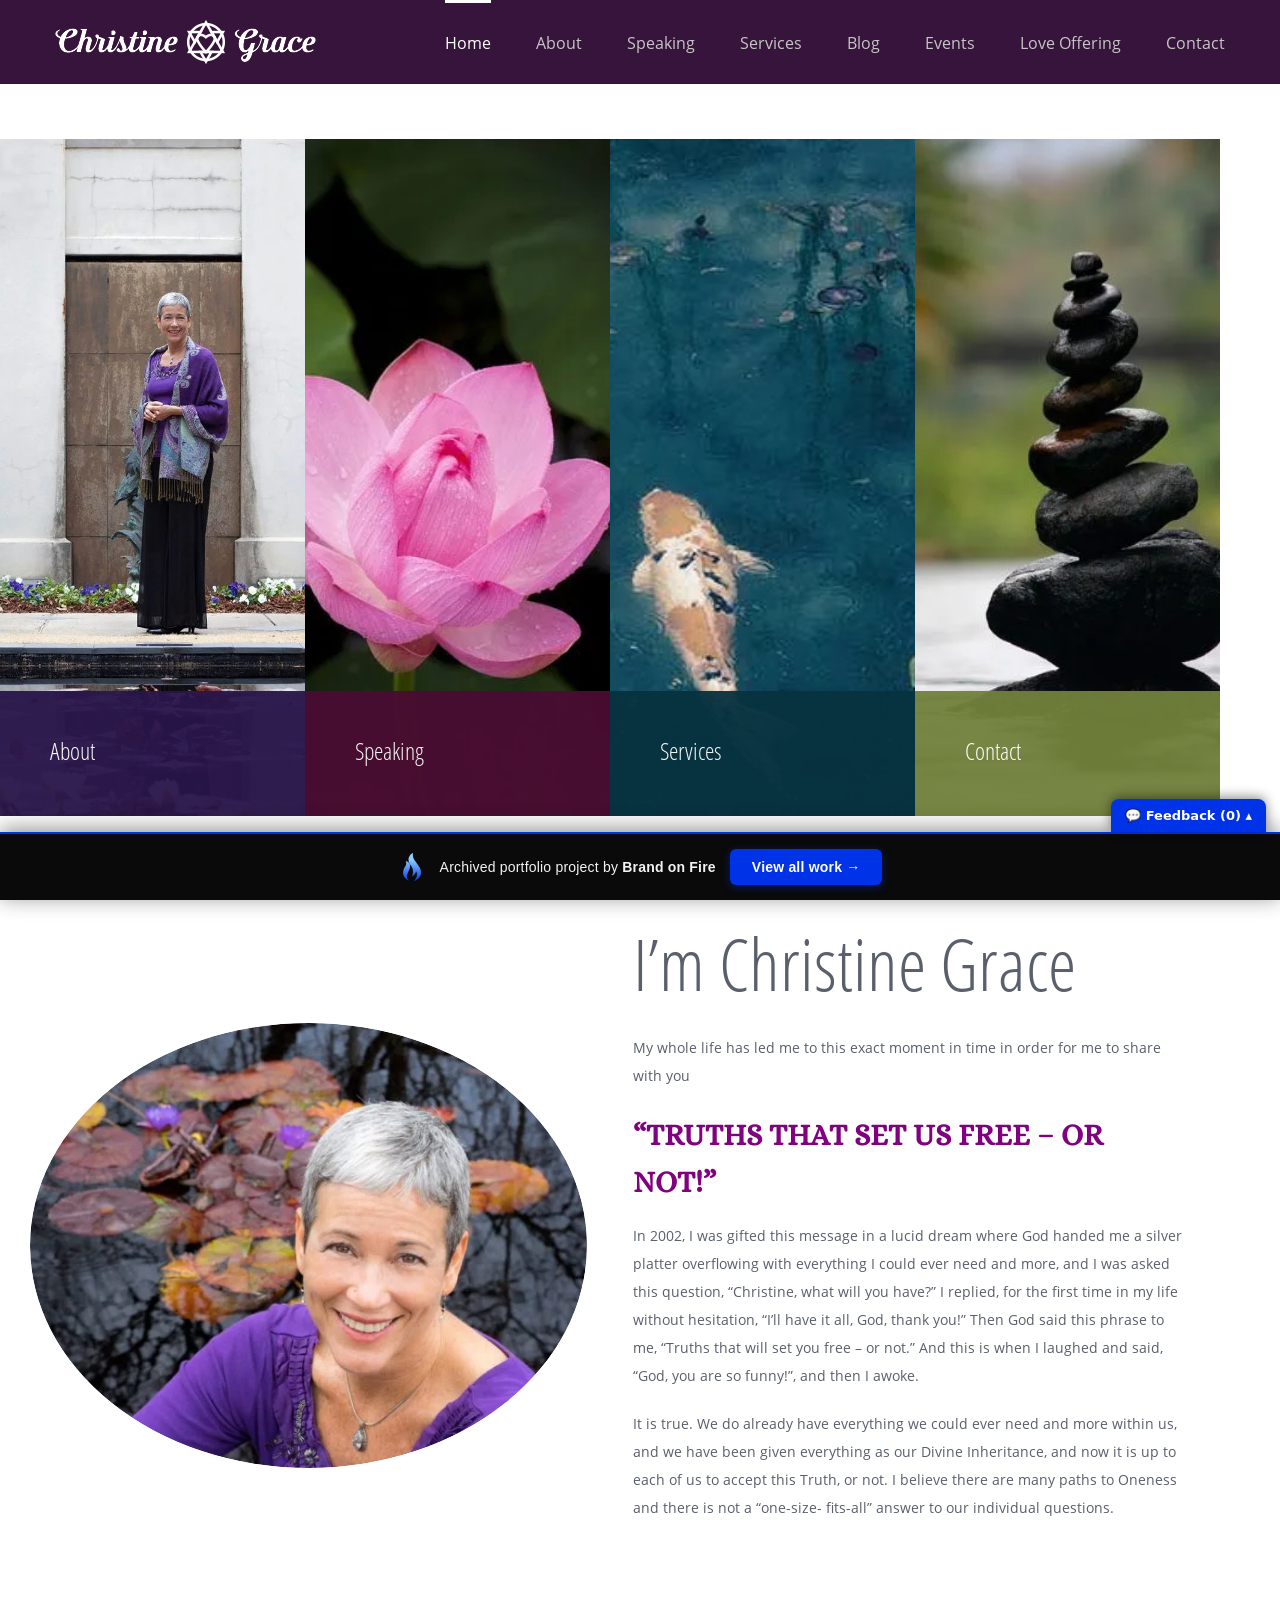
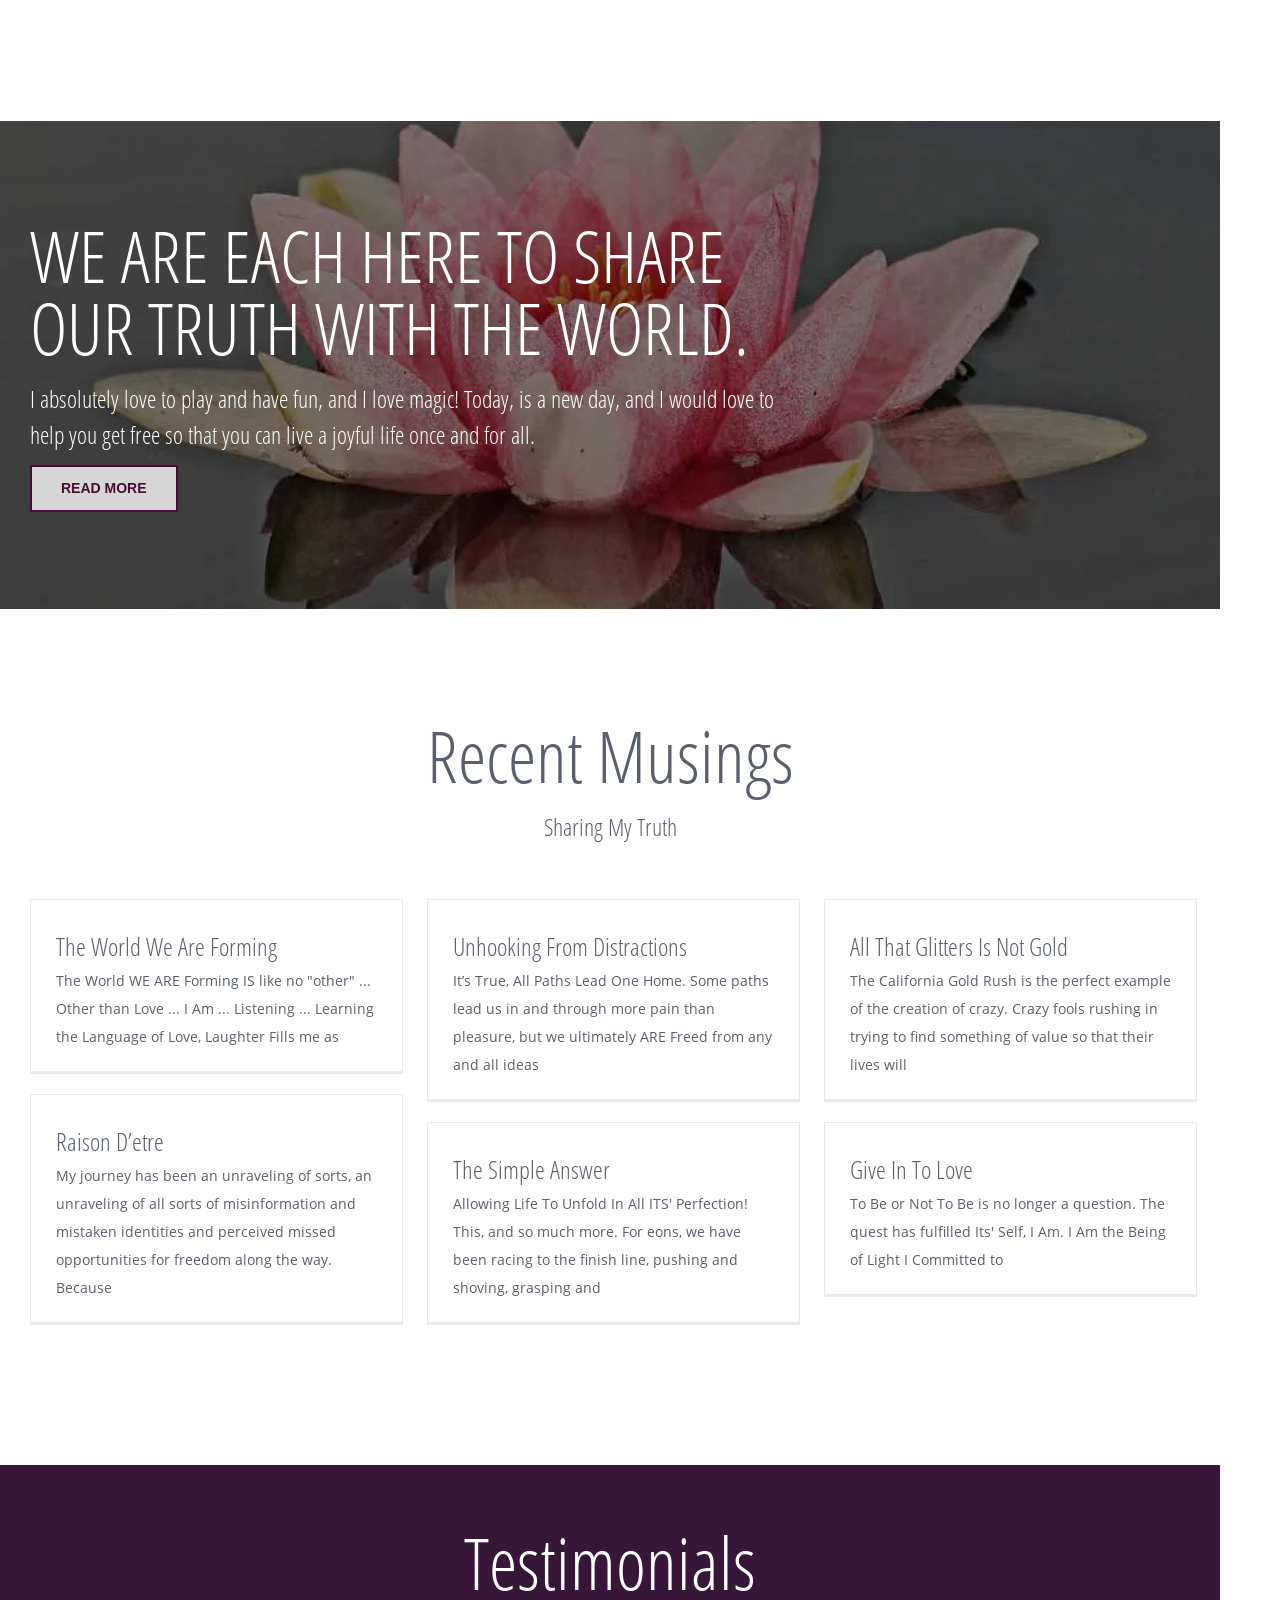
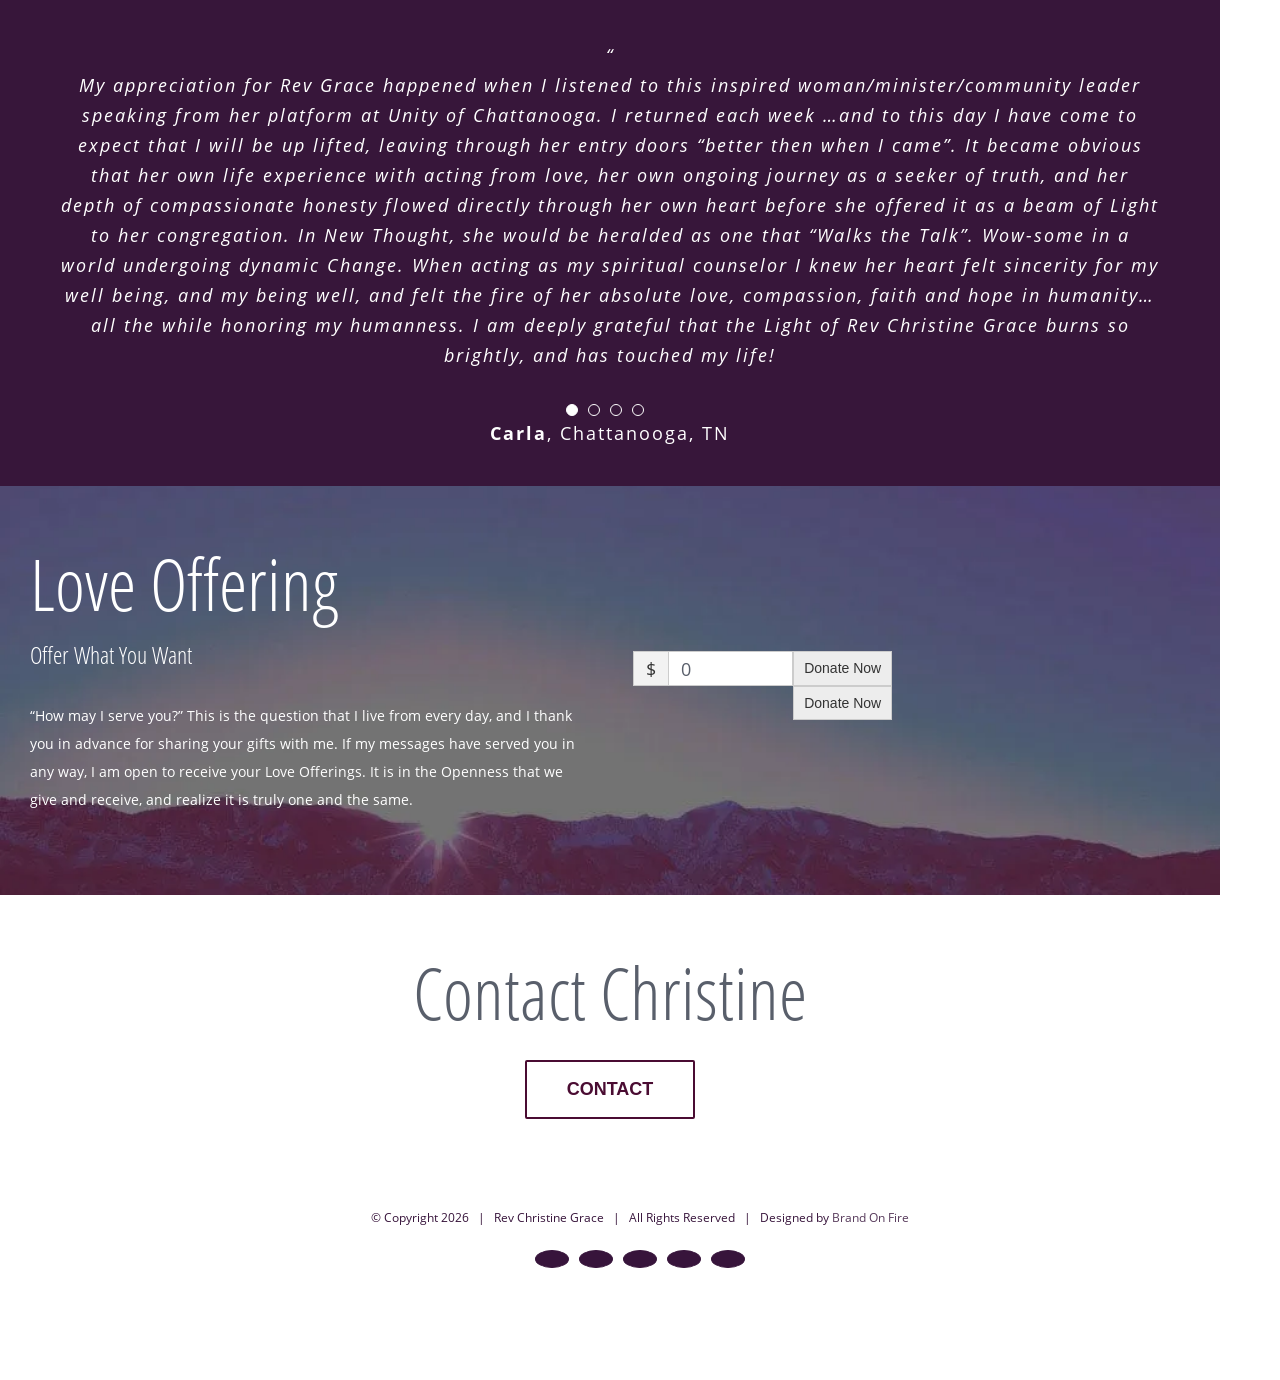
==== commit 923bc27a: "Add feedback comment widget to portfolio bar" ====
--- a/index.html
+++ b/index.html
@@ -2,60 +2,65 @@
 My whole life has led me to this exact moment in time in order for me to share with you  
 “TRUTHS THAT SET US FREE – OR NOT!”  
 In 2002, I was gifted this message"><meta property="og:image" content="wp-content/uploads/christinelogoheader2.png"><!--[if lte IE 9]><link rel='stylesheet' id='avada-IE-fontawesome-css'  href='wp-content/themes/Avada/includes/lib/assets/fonts/fontawesome/font-awesome.min.css?ver=5.7.2' type='text/css' media='all' /><![endif]--><!--[if IE]><link rel='stylesheet' id='avada-IE-css'  href='wp-content/themes/Avada/assets/css/ie.min.css?ver=5.7.2' type='text/css' media='all' /><![endif]--><link rel="https://api.w.org/" href="wp-json/"><link rel="EditURI" type="application/rsd+xml" title="RSD" href="xmlrpc.php?rsd"><link rel="wlwmanifest" type="application/wlwmanifest+xml" href="wp-includes/wlwmanifest.xml"><meta name="generator" content="WordPress 5.4.2"><link rel="shortlink" href="index.html"><link rel="alternate" type="application/json+oembed" href="wp-json/oembed/1.0/embed?url=http%3A%2F%2Flocalhost%3A8681%2F"><link rel="alternate" type="text/xml+oembed" href="wp-json/oembed/1.0/embed?url=http%3A%2F%2Flocalhost%3A8681%2F&amp;format=xml"><meta name="generator" content="Give v2.4.0"><link rel="stylesheet" href="style.css"><style>[data-bofp="0"]{background-color:rgb(255, 255, 255)!important}[data-bofp="1"]{background-color:rgb(255, 255, 255)!important;color:rgb(89, 95, 107)!important}[data-bofp="2"]{background-color:rgb(255, 255, 255)!important;color:rgb(89, 95, 107)!important}[data-bofp="3"]{background-color:rgb(55, 20, 59)!important;color:rgb(89, 95, 107)!important}[data-bofp="4"]{background-color:rgb(255, 255, 255)!important;color:rgb(89, 95, 107)!important}[data-bofp="5"]{background-color:rgba(255, 255, 255, 0)!important;color:rgb(89, 95, 107)!important}[data-bofp="6"]{background-color:rgba(255, 255, 255, 0)!important;color:rgb(89, 95, 107)!important}[data-bofp="7"]{background-color:rgba(255, 255, 255, 0)!important;color:rgb(89, 95, 107)!important}[data-bofp="8"]{background-color:rgba(255, 255, 255, 0)!important;color:rgb(89, 95, 107)!important}[data-bofp="9"]{background-color:rgb(55, 22, 58)!important;color:rgb(89, 95, 107)!important}[data-bofp="10"]{background-color:rgb(55, 22, 58)!important;color:rgb(89, 95, 107)!important}[data-bofp="11"]{background-color:rgba(255, 255, 255, 0)!important;color:rgb(89, 95, 107)!important}[data-bofp="12"]{background-color:rgba(255, 255, 255, 0)!important;color:rgb(255, 255, 255)!important}[data-bofp="13"]{background-color:rgba(255, 255, 255, 0)!important;color:rgb(89, 95, 107)!important}[data-bofp="14"]{background-color:rgba(255, 255, 255, 0)!important;color:rgb(89, 95, 107)!important}[data-bofp="15"]{background-color:rgb(255, 255, 255)!important;color:rgb(89, 95, 107)!important}</style><meta name="robots" content="noindex, nofollow"><style id="bof-noform">form,form *,fieldset,fieldset *,input,textarea,select,label.fusion-form-label,.wpcf7,.wpcf7 *,.fusion-form,.fusion-form *,.fusion-contact-form,.fusion-contact-form *,.elementor-form,.elementor-form *,.gform_wrapper,.gform_wrapper *,[class*="contact-form"],[class*="contact-form"] *,[id*="contact-form"],[id*="contact-form"] *{pointer-events:none!important;cursor:default!important;-webkit-user-select:none!important;user-select:none!important}</style><style id="bof-heal5">.mega-menu-toggle,.fusion-mobile-menu-icon,.fusion-mobile-nav-holder,.elementor-menu-toggle,.mobile-menu-toggle,.menu-toggle,[class*="mobile-menu-icon"]{display:none!important}ul.mega-menu,ul.max-mega-menu{display:flex!important;flex-wrap:nowrap!important;justify-content:flex-end;align-items:center;position:static!important;max-height:none!important;height:auto!important;visibility:visible!important;opacity:1!important}ul.mega-menu>li.mega-menu-item{display:inline-block!important;float:none!important;position:relative!important}ul.mega-menu>li.mega-menu-item>a.mega-menu-link{display:block!important;white-space:nowrap!important}ul.mega-menu li.mega-menu-item ul.mega-sub-menu{display:none!important}.fusion-main-menu ul.fusion-menu,.elementor-nav-menu{display:flex!important;flex-wrap:wrap;visibility:visible!important;opacity:1!important}.fusion-main-menu ul.fusion-menu>li,.elementor-nav-menu>li{display:inline-block!important;float:none!important}html,body{margin:0!important;width:100%!important;max-width:100%!important;overflow-x:hidden!important}.fusion-placeholder-logo,.avada-placeholder-logo,.fusion-pb-preloader,[class*="placeholder-logo"]{display:none!important}</style></head><body class="home page-template page-template-100-width page-template-100-width-php page page-id-8 give-avada fusion-image-hovers fusion-body ltr no-tablet-sticky-header no-mobile-sticky-header no-mobile-slidingbar fusion-disable-outline mobile-logo-pos-left layout-wide-mode fusion-top-header menu-text-align-left mobile-menu-design-modern fusion-show-pagination-text fusion-header-layout-v1 avada-responsive avada-footer-fx-none fusion-search-form-classic fusion-avatar-square do-animate" style="height: auto;" data-bofp="1"><a class="skip-link screen-reader-text" href="index.html">Skip to content</a><div id="wrapper" class="" style="height: auto;" data-bofp="2"><div id="home" style="position:relative;top:-1px;"></div><header class="fusion-header-wrapper"><div class="fusion-header-v1 fusion-logo-left fusion-sticky-menu- fusion-sticky-logo- fusion-mobile-logo-  fusion-mobile-menu-design-modern"><div class="fusion-header-sticky-height"></div><div class="fusion-header" data-bofp="3"><div class="fusion-row"><div class="fusion-logo" data-margin-top="20px" data-margin-bottom="20px" data-margin-left="0px" data-margin-right="0px"><a class="fusion-logo-link" href="index.html"><img src="_a/df737a799ff7.png" width="261" height="44" alt="Rev Christine Grace Logo" retina_logo_url="" class="fusion-standard-logo"></a></div>		<nav class="fusion-main-menu" aria-label="Main Menu"><ul id="menu-christine-grace-main-menu" class="fusion-menu"><li id="menu-item-22" class="menu-item menu-item-type-post_type menu-item-object-page menu-item-home current-menu-item page_item page-item-8 current_page_item menu-item-22" data-item-id="22"><a href="index.html" class="fusion-bar-highlight" role="menuitem"><span class="menu-text">Home</span></a></li><li id="menu-item-606" class="menu-item menu-item-type-post_type menu-item-object-page menu-item-has-children menu-item-606 fusion-dropdown-menu" data-item-id="606"><a href="about.html" class="fusion-bar-highlight" role="menuitem" aria-haspopup="true"><span class="menu-text">About</span></a><ul role="menu" class="sub-menu"><li id="menu-item-1216" class="menu-item menu-item-type-custom menu-item-object-custom menu-item-1216 fusion-dropdown-submenu"><a href="about.html" class="fusion-bar-highlight" role="menuitem"><span>Press Kit</span></a></li></ul></li><li id="menu-item-604" class="menu-item menu-item-type-post_type menu-item-object-page menu-item-604" data-item-id="604"><a href="speaking.html" class="fusion-bar-highlight" role="menuitem"><span class="menu-text">Speaking</span></a></li><li id="menu-item-605" class="menu-item menu-item-type-post_type menu-item-object-page menu-item-has-children menu-item-605 fusion-dropdown-menu" data-item-id="605"><a href="services.html" class="fusion-bar-highlight" role="menuitem" aria-haspopup="true"><span class="menu-text">Services</span></a><ul role="menu" class="sub-menu"><li id="menu-item-1214" class="menu-item menu-item-type-custom menu-item-object-custom menu-item-1214 fusion-dropdown-submenu"><a href="services.html" class="fusion-bar-highlight" role="menuitem"><span>Prophetic Voice</span></a></li></ul></li><li id="menu-item-614" class="menu-item menu-item-type-post_type menu-item-object-page menu-item-614" data-item-id="614"><a href="blog/index.html" class="fusion-bar-highlight" role="menuitem"><span class="menu-text">Blog</span></a></li><li id="menu-item-612" class="menu-item menu-item-type-post_type menu-item-object-page menu-item-612" data-item-id="612"><a href="events/index.html" class="fusion-bar-highlight" role="menuitem"><span class="menu-text">Events</span></a></li><li id="menu-item-613" class="menu-item menu-item-type-post_type menu-item-object-page menu-item-613" data-item-id="613"><a href="love-offering/index.html" class="fusion-bar-highlight" role="menuitem"><span class="menu-text">Love Offering</span></a></li><li id="menu-item-603" class="menu-item menu-item-type-post_type menu-item-object-page menu-item-603 fusion-last-menu-item" data-item-id="603"><a href="contact.html" class="fusion-bar-highlight" role="menuitem"><span class="menu-text">Contact</span></a></li></ul></nav>	<div class="fusion-mobile-menu-icons"><a href="index.html" class="fusion-icon fusion-icon-bars" aria-label="Toggle mobile menu" aria-expanded="false" aria-controls="mobile-menu-christine-grace-main-menu"></a></div><nav class="fusion-mobile-nav-holder fusion-mobile-menu-text-align-center" aria-label="Main Menu Mobile"><ul id="mobile-menu-christine-grace-main-menu" class="fusion-menu"><li id="mobile-menu-item-22" class="fusion-mobile-nav-item fusion-mobile-current-nav-item" data-item-id="22" style=""><a href="index.html" class="fusion-bar-highlight" role="menuitem"><span class="menu-text">Home</span></a></li><li id="mobile-menu-item-606" class="fusion-mobile-nav-item menu-item-has-children" data-item-id="606" style=""><a href="about.html" class="fusion-bar-highlight" role="menuitem"><span class="menu-text">About</span></a><ul role="menu" class="sub-menu"><li id="mobile-menu-item-1216" class="fusion-mobile-nav-item" style=""><a href="about.html" class="fusion-bar-highlight" role="menuitem"><span>Press Kit</span></a></li></ul></li><li id="mobile-menu-item-604" class="fusion-mobile-nav-item" data-item-id="604" style=""><a href="speaking.html" class="fusion-bar-highlight" role="menuitem"><span class="menu-text">Speaking</span></a></li><li id="mobile-menu-item-605" class="fusion-mobile-nav-item menu-item-has-children" data-item-id="605" style=""><a href="services.html" class="fusion-bar-highlight" role="menuitem"><span class="menu-text">Services</span></a><ul role="menu" class="sub-menu"><li id="mobile-menu-item-1214" class="fusion-mobile-nav-item" style=""><a href="services.html" class="fusion-bar-highlight" role="menuitem"><span>Prophetic Voice</span></a></li></ul></li><li id="mobile-menu-item-614" class="fusion-mobile-nav-item" data-item-id="614" style=""><a href="blog/index.html" class="fusion-bar-highlight" role="menuitem"><span class="menu-text">Blog</span></a></li><li id="mobile-menu-item-612" class="fusion-mobile-nav-item" data-item-id="612" style=""><a href="events/index.html" class="fusion-bar-highlight" role="menuitem"><span class="menu-text">Events</span></a></li><li id="mobile-menu-item-613" class="fusion-mobile-nav-item" data-item-id="613" style=""><a href="love-offering/index.html" class="fusion-bar-highlight" role="menuitem"><span class="menu-text">Love Offering</span></a></li><li id="mobile-menu-item-603" class="fusion-mobile-nav-item" data-item-id="603" style=""><a href="contact.html" class="fusion-bar-highlight" role="menuitem"><span class="menu-text">Contact</span></a></li></ul></nav></div></div></div><div class="fusion-clearfix"></div></header><div id="sliders-container"></div><main id="main" role="main" class="clearfix width-100" style="padding-left:30px;padding-right:30px" data-bofp="4"><div class="fusion-row" style="max-width:100%;"><section id="content" class="full-width"><div id="post-8" class="post-8 page type-page status-publish hentry"><span class="entry-title rich-snippet-hidden">Home</span><span class="vcard rich-snippet-hidden"><span class="fn"><a href="index.html" title="Posts by brandonfire" rel="author">brandonfire</a></span></span><span class="updated rich-snippet-hidden">2018-12-08T15:25:04-08:00</span>						<div class="post-content"><div class="fusion-fullwidth fullwidth-box hundred-percent-fullwidth non-hundred-percent-height-scrolling fusion-equal-height-columns fusion-no-small-visibility" style="background-color: rgba(255,255,255,0);background-position: left top;background-repeat: no-repeat;padding-top:0px;padding-right:0px;padding-bottom:0px;padding-left:0px;border-top-width:0px;border-bottom-width:0px;border-color:#eae9e9;border-top-style:solid;border-bottom-style:solid;" data-bofp="5"><div class="fusion-builder-row fusion-row "><div class="fusion-layout-column fusion_builder_column fusion_builder_column_1_4  fusion-one-fourth fusion-column-first fusion-column-inner-bg-wrapper 1_4" style="margin-top:0px;margin-bottom:0px;"><div class="fusion-column-wrapper" style="padding: 0px; min-height: 677px; height: auto;" data-bg-url="wp-content/uploads/Full-Photo-Botanical-Gardens-Pond-edit.jpg"><div class="fusion-sep-clear"></div><div class="fusion-separator fusion-full-width-sep sep-none mySep" style="margin-left: auto;margin-right: auto;margin-top:550px;"></div><div style="height: 125px; background: #29154a; padding: 30px 50px; color: #ffffff; opacity: 0.95; transform: translateZ(0); align: center;"><h3><a style="color: #ffffff;" href="about.html">About</a></h3></div><div class="fusion-clearfix"></div></div><span class="fusion-column-inner-bg hover-type-zoomin"><a href="about.html" aria-label="Full-Photo-Botanical-Gardens-Pond-edit"><span class="fusion-column-inner-bg-image" style="background-image: url(_a/a64338157d06.webp);background-position:right top;background-repeat:no-repeat;-webkit-background-size:cover;-moz-background-size:cover;-o-background-size:cover;background-size:cover;"></span></a></span></div><div class="fusion-layout-column fusion_builder_column fusion_builder_column_1_4  fusion-one-fourth fusion-column-inner-bg-wrapper 1_4" style="margin-top:0px;margin-bottom:0px;"><div class="fusion-column-wrapper" style="padding: 0px; min-height: 677px; height: auto;" data-bg-url="wp-content/uploads/small-lotus-edit.jpg"><div class="fusion-column-content-centered" style="min-height: 677px; height: auto;"><div class="fusion-column-content"><div class="fusion-sep-clear"></div><div class="fusion-separator fusion-full-width-sep sep-none mySep" style="margin-left: auto;margin-right: auto;margin-top:550px;"></div><div style="height: 125px; background: #4a0c32; padding: 30px 50px; color: #ffffff; opacity: 0.95; transform: translateZ(0);"><h3><a style="color: #ffffff;" href="speaking.html">Speaking</a></h3></div></div></div><div class="fusion-clearfix"></div></div><span class="fusion-column-inner-bg hover-type-zoomin"><a href="speaking.html" aria-label=""><span class="fusion-column-inner-bg-image" style="background-image: url(_a/8caa46188cea.webp);background-position:center center;background-repeat:no-repeat;-webkit-background-size:cover;-moz-background-size:cover;-o-background-size:cover;background-size:cover;"></span></a></span></div><div class="fusion-layout-column fusion_builder_column fusion_builder_column_1_4  fusion-one-fourth fusion-column-inner-bg-wrapper 1_4" style="margin-top:0px;margin-bottom:0px;"><div class="fusion-column-wrapper" style="padding: 0px; min-height: 677px; height: auto;" data-bg-url="wp-content/uploads/fish_pond-1-edit.jpg"><div class="fusion-sep-clear"></div><div class="fusion-separator fusion-full-width-sep sep-none mySep" style="margin-left: auto;margin-right: auto;margin-top:550px;"></div><div style="height: 125px; background: #07323f; padding: 30px 50px; color: #ffffff; opacity: 0.95; transform: translateZ(0);"><h3><a style="color: #ffffff;" href="services.html">Services</a></h3></div><div class="fusion-clearfix"></div></div><span class="fusion-column-inner-bg hover-type-zoomin"><a href="services.html" aria-label=""><span class="fusion-column-inner-bg-image" style="background-image: url(_a/5ededff1ad37.webp);background-position:right bottom;background-repeat:no-repeat;-webkit-background-size:cover;-moz-background-size:cover;-o-background-size:cover;background-size:cover;"></span></a></span></div><div class="fusion-layout-column fusion_builder_column fusion_builder_column_1_4  fusion-one-fourth fusion-column-last fusion-column-inner-bg-wrapper 1_4" style="margin-top:0px;margin-bottom:0px;"><div class="fusion-column-wrapper" style="padding: 0px; min-height: 677px; height: auto;" data-bg-url="wp-content/uploads/stones.jpg"><div class="fusion-sep-clear"></div><div class="fusion-separator fusion-full-width-sep sep-none mySep" style="margin-left: auto;margin-right: auto;margin-top:550px;"></div><div style="height: 125px; background: #71813b; padding: 30px 50px; color: #ffffff; opacity: 0.95; transform: translateZ(0);"><h3><a style="color: #ffffff;" href="contact.html">Contact</a></h3></div><div class="fusion-clearfix"></div></div><span class="fusion-column-inner-bg hover-type-zoomin"><a href="contact.html" aria-label=""><span class="fusion-column-inner-bg-image" style="background-image: url(_a/b44f0bf112ae.webp);background-position:center center;background-repeat:no-repeat;-webkit-background-size:cover;-moz-background-size:cover;-o-background-size:cover;background-size:cover;"></span></a></span></div></div></div><div class="fusion-fullwidth fullwidth-box nonhundred-percent-fullwidth non-hundred-percent-height-scrolling fusion-equal-height-columns" style="background-color: rgba(255,255,255,0);background-position: left top;background-repeat: no-repeat;padding-top:110px;padding-right:30px;padding-bottom:110px;padding-left:30px;border-top-width:0px;border-bottom-width:0px;border-color:#eae9e9;border-top-style:solid;border-bottom-style:solid;" data-bofp="6"><div class="fusion-builder-row fusion-row "><div class="fusion-layout-column fusion_builder_column fusion_builder_column_1_2  fusion-one-half fusion-column-first 1_2" style="margin-top:0px;margin-bottom:0px;width:48%; margin-right: 4%;"><div class="fusion-column-wrapper" style="padding: 0px; background-position: left top; background-repeat: no-repeat; background-size: cover; min-height: 639px; height: auto;" data-bg-url=""><div class="fusion-column-content-centered" style="min-height: 639px; height: auto;"><div class="fusion-column-content"><div class="imageframe-align-center"><span style="-webkit-border-radius:50%;-moz-border-radius:50%;border-radius:50%;-webkit-mask-image: -webkit-radial-gradient(circle, white, black);" class="fusion-imageframe imageframe-none imageframe-1 hover-type-none"><img src="_a/d52fe4c1186a.webp" width="850" height="680" alt="" title="" class="img-responsive wp-image-600"></span></div></div></div><div class="fusion-clearfix"></div></div></div><div class="fusion-layout-column fusion_builder_column fusion_builder_column_1_2  fusion-one-half fusion-column-last 1_2" style="margin-top:0px;margin-bottom:0px;width:48%"><div class="fusion-column-wrapper" style="padding: 0px; background-position: left top; background-repeat: no-repeat; background-size: cover; min-height: 639px; height: auto;" data-bg-url=""><div class="fusion-sep-clear"></div><div class="fusion-separator fusion-no-medium-visibility fusion-no-large-visibility fusion-full-width-sep sep-none" style="margin-left: auto;margin-right: auto;margin-top:20px;"></div><div class="fusion-text"><h2>I’m Christine Grace</h2></div><div class="fusion-sep-clear"></div><div class="fusion-separator fusion-full-width-sep sep-none" style="margin-left: auto;margin-right: auto;margin-top:15px;"></div><div class="fusion-text"><p>My whole life has led me to this exact moment in time in order for me to share with you</p></div><div class="fusion-sep-clear"></div><div class="fusion-separator fusion-full-width-sep sep-none" style="margin-left: auto;margin-right: auto;margin-top:;"></div><div class="fusion-text"><h6><strong><span style="color: #800080;">“TRUTHS THAT SET US FREE – OR NOT!”</span></strong></h6></div><div class="fusion-sep-clear"></div><div class="fusion-separator fusion-full-width-sep sep-none" style="margin-left: auto;margin-right: auto;margin-top:15px;"></div><div class="fusion-text"><p>In 2002, I was gifted this message in a lucid dream where God handed me a silver platter overflowing with everything I could ever need and more, and I was asked this question, “Christine, what will you have?” I replied, for the first time in my life without hesitation, “I’ll have it all, God, thank you!” Then God said this phrase to me, “Truths that will set you free – or not.” And this is when I laughed and said, “God, you are so funny!”, and then I awoke.</p><p>It is true. We do already have everything we could ever need and more within us, and we have been given everything as our Divine Inheritance, and now it is up to each of us to accept this Truth, or not. I believe there are many paths to Oneness and there is not a “one-size- fits-all” answer to our individual questions.</p></div><div class="fusion-sep-clear"></div><div class="fusion-separator fusion-full-width-sep sep-none" style="margin-left: auto;margin-right: auto;margin-top:20px;"></div><div class="fusion-button-wrapper"><a class="fusion-button button-flat fusion-button-round button-large button-custom button-1" target="_self" href="im-christine-grace.html"><span class="fusion-button-text">READ MORE</span></a></div><div class="fusion-clearfix"></div></div></div></div></div><div class="fusion-bg-parallax" data-bg-align="center center" data-direction="up" data-mute="false" data-opacity="100" data-velocity="-0.2" data-mobile-enabled="false" data-break_parents="0" data-bg-image="wp-content/uploads/water-lily-2-2.jpg" data-bg-repeat="false" data-bg-height="" data-bg-width="" style="display: none;"></div><div class="fusion-fullwidth fullwidth-box fusion-parallax-up nonhundred-percent-fullwidth non-hundred-percent-height-scrolling bg-parallax-parent" style="background-color: rgba(255, 255, 255, 0); background-image: none; background-position: center center; background-repeat: no-repeat; padding: 8% 30px; border-top: 0px solid rgb(234, 233, 233); border-bottom: 0px solid rgb(234, 233, 233); border-right-color: rgb(234, 233, 233); border-left-color: rgb(234, 233, 233); background-size: cover; position: relative; overflow: hidden; z-index: 1;" data-bofp="7"><div class="parallax-inner" style="pointer-events: none; width: 1366px; height: 701.062px; position: absolute; z-index: -1; top: 0px; left: 0px; opacity: 1; background-position: center center; background-repeat: no-repeat; background-size: cover; background-image: url(_a/8ee5002fcf10.webp); min-height: 150px; transform: translate3d(0px, -157.222px, 0px);"></div><div class="fusion-builder-row fusion-row "><div class="fusion-layout-column fusion_builder_column fusion_builder_column_2_3  fusion-two-third fusion-column-first 2_3" style="margin-top:0px;margin-bottom:0px;width:65.3333%; margin-right: 4%;"><div class="fusion-column-wrapper" style="padding: 0px 0px 0px 0px;background-position:center center;background-repeat:no-repeat;-webkit-background-size:cover;-moz-background-size:cover;-o-background-size:cover;background-size:cover;" data-bg-url=""><div class="fusion-text"><h2 style="color: #ffffff;">WE ARE EACH HERE TO SHARE OUR TRUTH WITH THE WORLD.</h2><h3 style="color: #ffffff;">I absolutely love to play and have fun, and I love magic! Today, is a new day, and I would love to help you get free so that you can live a joyful life once and for all.</h3></div><div class="fusion-button-wrapper"><a class="fusion-button button-flat fusion-button-round button-large button-custom button-2" target="_self" href="about.html"><span class="fusion-button-text">READ MORE</span></a></div><div class="fusion-clearfix"></div></div></div></div></div><div class="fusion-fullwidth fullwidth-box nonhundred-percent-fullwidth non-hundred-percent-height-scrolling" style="background-color: rgba(255,255,255,0);background-position: left top;background-repeat: no-repeat;padding-top:110px;padding-right:30px;padding-bottom:130px;padding-left:30px;border-top-width:0px;border-bottom-width:0px;border-color:#eae9e9;border-top-style:solid;border-bottom-style:solid;" data-bofp="8"><div class="fusion-builder-row fusion-row "><div class="fusion-layout-column fusion_builder_column fusion_builder_column_1_1  fusion-one-full fusion-column-first fusion-column-last fusion-column-no-min-height 1_1" style="margin-top:0px;margin-bottom:0px;"><div class="fusion-column-wrapper" style="padding: 0px 0px 0px 0px;background-position:left top;background-repeat:no-repeat;-webkit-background-size:cover;-moz-background-size:cover;-o-background-size:cover;background-size:cover;" data-bg-url=""><div class="fusion-text"><h2 style="text-align: center;">Recent Musings</h2><h3 style="text-align: center;">Sharing My Truth</h3></div><div class="fusion-sep-clear"></div><div class="fusion-separator fusion-full-width-sep sep-none" style="margin-left: auto;margin-right: auto;margin-top:40px;"></div><div class="fusion-clearfix"></div></div></div><div class="fusion-layout-column fusion_builder_column fusion_builder_column_1_1  fusion-one-full fusion-column-first fusion-column-last fusion-column-no-min-height 1_1" style="margin-top:0px;margin-bottom:0px;"><div class="fusion-column-wrapper" style="padding: 0px 0px 0px 0px;background-position:left top;background-repeat:no-repeat;-webkit-background-size:cover;-moz-background-size:cover;-o-background-size:cover;background-size:cover;" data-bg-url=""><div class="fusion-blog-shortcode fusion-blog-shortcode-1 fusion-blog-archive fusion-blog-layout-grid-wrapper fusion-blog-no"><div class="fusion-posts-container fusion-posts-container-no fusion-no-meta-info fusion-blog-rollover fusion-blog-layout-grid fusion-blog-layout-grid-3 isotope" data-pages="4" data-grid-col-space="20" style="margin: -10px -10px 0px; position: relative; height: 446px;"><article id="blog-1-post-1274" class="fusion-post-grid post-1274 post type-post status-publish format-standard hentry category-uncategorized" style="position: absolute; left: 0px; top: 0px;"><div class="fusion-post-wrapper" style="background-color:rgba(255,255,255,0);border:1px solid #ebeaea;border-bottom-width:3px;"><div class="fusion-post-content-wrapper" style="padding:30px 25px 20px 25px;"><div class="fusion-post-content post-content"><h2 class="blog-shortcode-post-title entry-title"><a href="the-world-we-are-forming/index.html">The World We Are Forming</a></h2><div class="fusion-post-content-container"><p>The World WE ARE Forming IS like no "other" ... Other than Love ... I Am ... Listening ... Learning the Language of Love, Laughter Fills me as</p></div></div></div><div class="fusion-clearfix"></div></div></article><article id="blog-1-post-1268" class="fusion-post-grid post-1268 post type-post status-publish format-standard hentry category-uncategorized" style="position: absolute; left: 397px; top: 0px;"><div class="fusion-post-wrapper" style="background-color:rgba(255,255,255,0);border:1px solid #ebeaea;border-bottom-width:3px;"><div class="fusion-post-content-wrapper" style="padding:30px 25px 20px 25px;"><div class="fusion-post-content post-content"><h2 class="blog-shortcode-post-title entry-title"><a href="unhooking-from-distractions/index.html">Unhooking From Distractions</a></h2><div class="fusion-post-content-container"><p>It’s True, All Paths Lead One Home. Some paths lead us in and through more pain than pleasure, but we ultimately ARE Freed from any and all ideas</p></div></div></div><div class="fusion-clearfix"></div></div></article><article id="blog-1-post-1265" class="fusion-post-grid post-1265 post type-post status-publish format-standard hentry category-uncategorized" style="position: absolute; left: 794px; top: 0px;"><div class="fusion-post-wrapper" style="background-color:rgba(255,255,255,0);border:1px solid #ebeaea;border-bottom-width:3px;"><div class="fusion-post-content-wrapper" style="padding:30px 25px 20px 25px;"><div class="fusion-post-content post-content"><h2 class="blog-shortcode-post-title entry-title"><a href="all-that-glitters-is-not-gold/index.html">All That Glitters Is Not Gold</a></h2><div class="fusion-post-content-container"><p>The California Gold Rush is the perfect example of the creation of crazy. Crazy fools rushing in trying to find something of value so that their lives will</p></div></div></div><div class="fusion-clearfix"></div></div></article><article id="blog-1-post-1254" class="fusion-post-grid post-1254 post type-post status-publish format-standard hentry category-uncategorized" style="position: absolute; left: 0px; top: 195px;"><div class="fusion-post-wrapper" style="background-color:rgba(255,255,255,0);border:1px solid #ebeaea;border-bottom-width:3px;"><div class="fusion-post-content-wrapper" style="padding:30px 25px 20px 25px;"><div class="fusion-post-content post-content"><h2 class="blog-shortcode-post-title entry-title"><a href="raison-detre/index.html">Raison D’etre</a></h2><div class="fusion-post-content-container"><p>My journey has been an unraveling of sorts, an unraveling of all sorts of misinformation and mistaken identities and perceived missed opportunities for freedom along the way. Because</p></div></div></div><div class="fusion-clearfix"></div></div></article><article id="blog-1-post-1229" class="fusion-post-grid post-1229 post type-post status-publish format-standard hentry category-uncategorized" style="position: absolute; left: 397px; top: 223px;"><div class="fusion-post-wrapper" style="background-color:rgba(255,255,255,0);border:1px solid #ebeaea;border-bottom-width:3px;"><div class="fusion-post-content-wrapper" style="padding:30px 25px 20px 25px;"><div class="fusion-post-content post-content"><h2 class="blog-shortcode-post-title entry-title"><a href="#">The Simple Answer</a></h2><div class="fusion-post-content-container"><p>Allowing Life To Unfold In All ITS' Perfection! This, and so much more. For eons, we have been racing to the finish line, pushing and shoving, grasping and</p></div></div></div><div class="fusion-clearfix"></div></div></article><article id="blog-1-post-1225" class="fusion-post-grid post-1225 post type-post status-publish format-standard hentry category-uncategorized" style="position: absolute; left: 794px; top: 223px;"><div class="fusion-post-wrapper" style="background-color:rgba(255,255,255,0);border:1px solid #ebeaea;border-bottom-width:3px;"><div class="fusion-post-content-wrapper" style="padding:30px 25px 20px 25px;"><div class="fusion-post-content post-content"><h2 class="blog-shortcode-post-title entry-title"><a href="#">Give In To Love</a></h2><div class="fusion-post-content-container"><p>To Be or Not To Be is no longer a question. The quest has fulfilled Its' Self, I Am. I Am the Being of Light I Committed to</p></div></div></div><div class="fusion-clearfix"></div></div></article><div class="fusion-clearfix"></div></div></div><div class="fusion-clearfix"></div></div></div></div></div><div class="fusion-fullwidth fullwidth-box hundred-percent-fullwidth non-hundred-percent-height-scrolling fusion-equal-height-columns" style="background-color: #37163a;background-position: center center;background-repeat: no-repeat;padding-top:5%;padding-right:5%;padding-bottom:5%;padding-left:5%;" data-bofp="9"><div class="fusion-builder-row fusion-row "><div class="fusion-layout-column fusion_builder_column fusion_builder_column_1_1  fusion-one-full fusion-column-first fusion-column-last fusion-blend-mode 1_1" style="margin-top:0px;margin-bottom:0px;"><div class="fusion-column-wrapper" style="background-color: rgb(55, 22, 58); padding: 0px; background-position: left top; background-repeat: no-repeat; background-size: cover; min-height: 499px; height: auto;" data-bg-url="" data-bofp="10"><div class="fusion-column-content-centered" style="min-height: 499px; height: auto;"><div class="fusion-column-content"><div class="fusion-title title fusion-sep-none fusion-title-center fusion-title-size-one fusion-border-below-title" style="margin-top:0px;margin-bottom:0px;"><h1 class="title-heading-center"></h1><h2><span style="color: #ffffff;">Testimonials</span></h2></div><div class="fusion-sep-clear"></div><div class="fusion-separator fusion-full-width-sep sep-none" style="margin-left: auto;margin-right: auto;margin-top:20px;margin-bottom:20px;"></div><div class="fusion-testimonials clean fusion-testimonials-1" data-random="0" data-speed="12000"><div class="reviews" style="position: relative; width: 100%; height: 332px;"><div class="review no-avatar active-testimonial" style="position: absolute; top: 0px; left: 0px; z-index: 4; opacity: 1; display: block; width: 100%;"><blockquote style="margin: -25px;background-color:rgba(255,255,255,0);" data-bofp="11"><q style="background-color:rgba(255,255,255,0);color:#ffffff;" class="fusion-clearfix" data-bofp="12"><p>My appreciation for Rev Grace happened when I listened to this inspired woman/minister/community leader speaking from her platform at Unity of Chattanooga. I returned each week …and to this day I have come to expect that I will be up lifted, leaving through her entry doors “better then when I came”. It became obvious that her own life experience with acting from love, her own ongoing journey as a seeker of truth, and her depth of compassionate honesty flowed directly through her own heart before she offered it as a beam of Light to her congregation. In New Thought, she would be heralded as one that “Walks the Talk”. Wow-some in a world undergoing dynamic Change. When acting as my spiritual counselor I knew her heart felt sincerity for my well being, and my being well, and felt the fire of her absolute love, compassion, faith and hope in humanity…all the while honoring my humanness. I am deeply grateful that the Light of Rev Christine Grace burns so brightly, and has touched my life!</p></q></blockquote><div class="author" style="color:#ffffff;"><span class="company-name"><strong>Carla</strong>, <span>Chattanooga, TN</span></span></div></div><div class="review no-avatar" style="position: absolute; top: 0px; left: 0px; display: none; z-index: 3; width: 100%; opacity: 0;"><blockquote style="margin: -25px;background-color:rgba(255,255,255,0);"><q style="background-color:rgba(255,255,255,0);color:#ffffff;" class="fusion-clearfix"><p>Unity Minister Christine Grace exemplifies the universal spiritual truths in her day-to-day life.&nbsp; Her wonderful spiritual gift of speaking captures peoples attention and inspires them to embrace Unity’s principles.&nbsp; Her “Divinely” inspired messages have helped me and many others change their way of thinking and acting for the better; better relationships with family, friends. neighbors, co-workers, and even all strangers.&nbsp; Her instruction on the practical ways of using Unity’s principles has helped me and I’m sure others to finally find TRUE love (genuine caring about others), peace (much less stress), and joy (contentedness with self/others and more humor) in my life.&nbsp; I am so grateful that Christine has come into my life and the life of others.&nbsp; I’m sure her Divinely led spirit will always be and remain wherever she goes!!</p></q></blockquote><div class="author" style="color:#ffffff;"><span class="company-name"><strong>Jim</strong>, <span>Chattanooga, TN</span></span></div></div><div class="review no-avatar" style="position: absolute; top: 0px; left: 0px; display: none; z-index: 2; width: 100%; opacity: 0;"><blockquote style="margin: -25px;background-color:rgba(255,255,255,0);"><q style="background-color:rgba(255,255,255,0);color:#ffffff;" class="fusion-clearfix"><p>Christine’s smile radiates the love she has for all people.&nbsp;Her inspirational messages and sharing of resources have been a blessing to my personal growth and the strength of my marriage.&nbsp;Christine &nbsp;truly lives every word she speaks. Whether speaking to a Unity group or one of the many community groups Christine is involved with, her message is always positive, believable, and leaves listeners with hope.</p></q></blockquote><div class="author" style="color:#ffffff;"><span class="company-name"><strong>Barbara</strong>, <span>Chattanooga, TN</span></span></div></div><div class="review no-avatar" style="position: absolute; top: 0px; left: 0px; display: none; z-index: 1; width: 100%; opacity: 0;"><blockquote style="margin: -25px;background-color:rgba(255,255,255,0);"><q style="background-color:rgba(255,255,255,0);color:#ffffff;" class="fusion-clearfix"><p><span style="font-weight: 400;">Christine is a gifted and insightful counselor. She emanates love,&nbsp;hope and grace.&nbsp; She has been my guide on the journey through divorce – one of the most difficult changes I’ve ever made.&nbsp; When I speak with her I find clarity in life and learn new lessons from my experiences. Through our exploration together, I have found my strength and voice.&nbsp; I developed the courage to face my life challenges and see them as blessings. She has a gift to help others be who they truly are.&nbsp;</span><i><span style="font-weight: 400;">In applying what I have learned, I am a blessing to my children and others.&nbsp;</span></i><span style="font-weight: 400;">&nbsp;I am thankful she entered my life!</span></p></q></blockquote><div class="author" style="color:#ffffff;"><span class="company-name"><strong>Jennifer</strong></span></div></div></div><div class="testimonial-pagination" id="fusion-testimonials-1"><a href="#" aria-label="pagination" class="activeSlide"></a><a href="#" aria-label="pagination"></a><a href="#" aria-label="pagination"></a><a href="#" aria-label="pagination"></a></div></div></div></div><div class="fusion-clearfix"></div></div></div></div></div><div class="fusion-bg-parallax" data-bg-align="center center" data-direction="up" data-mute="false" data-opacity="100" data-velocity="-0.2" data-mobile-enabled="false" data-break_parents="0" data-bg-image="wp-content/uploads/sunrise_purple_large-2-1.jpg" data-bg-repeat="false" data-bg-height="" data-bg-width="" style="display: none;"></div><div class="fusion-fullwidth fullwidth-box fusion-parallax-up nonhundred-percent-fullwidth non-hundred-percent-height-scrolling fusion-equal-height-columns bg-parallax-parent" style="background-color: rgba(255, 255, 255, 0); background-image: none; background-position: center center; background-repeat: no-repeat; padding: 5% 30px; border-top: 0px solid rgb(234, 233, 233); border-bottom: 0px solid rgb(234, 233, 233); border-right-color: rgb(234, 233, 233); border-left-color: rgb(234, 233, 233); background-size: cover; position: relative; overflow: hidden; z-index: 1;" data-bofp="13"><div class="parallax-inner" style="pointer-events: none; width: 1366px; height: 617.406px; position: absolute; z-index: -1; top: 0px; left: 0px; opacity: 1; background-position: center center; background-repeat: no-repeat; background-size: cover; background-image: url(_a/0eb1b80c365e.webp); min-height: 150px; transform: translate3d(0px, -126.591px, 0px);"></div><div class="fusion-builder-row fusion-row "><div class="fusion-layout-column fusion_builder_column fusion_builder_column_1_2  fusion-one-half fusion-column-first 1_2" style="margin-top:0px;margin-bottom:0px;width:48%; margin-right: 4%;"><div class="fusion-column-wrapper" style="padding: 0px; background-position: left top; background-repeat: no-repeat; background-size: cover; min-height: 287px; height: auto;" data-bg-url=""><div class="fusion-column-content-centered" style="min-height: 287px; height: auto;"><div class="fusion-column-content"><div class="fusion-text"><h2 style="color: #ffffff;">Love Offering</h2><h3 style="color: #ffffff;">Offer What You Want</h3></div><div class="fusion-sep-clear"></div><div class="fusion-separator fusion-full-width-sep sep-none" style="margin-left: auto;margin-right: auto;margin-top:15px;"></div><div class="fusion-text"><p style="color: #ffffff;">“How may I serve you?” This is the question that I live from every day, and I thank you in advance for sharing your gifts with me. If my messages have served you in any way, I am open to receive your Love Offerings. It is in the Openness that we give and receive, and realize it is truly one and the same.</p></div></div></div><div class="fusion-clearfix"></div></div></div><div class="fusion-layout-column fusion_builder_column fusion_builder_column_1_2  fusion-one-half fusion-column-last 1_2" style="margin-top:0px;margin-bottom:0px;width:48%"><div class="fusion-column-wrapper" style="padding: 0px; background-position: left top; background-repeat: no-repeat; background-size: cover; min-height: 287px; height: auto;" data-bg-url=""><div class="fusion-column-content-centered" style="min-height: 287px; height: auto;"><div class="fusion-column-content">	<div id="give-form-648-wrap" class="give-form-wrap give-display-"><h2 class="give-form-title"></h2>			<form id="give-form-648-1" class="give-form give-form-648 give-form-type-set" action="?payment-mode=paypal" data-id="648-1" data-currency_symbol="$" data-currency_code="USD" data-currency_position="before" data-thousands_separator="," data-decimal_separator="." data-number_decimals="0" method="post"><span class="give-hidden" style="display: none !important;"><label for="give-form-honeypot-648"></label><input id="give-form-honeypot-648" type="text" name="give-honeypot" class="give-honeypot give-hidden"></span><input type="hidden" name="give-form-id-prefix" value="648-1"><input type="hidden" name="give-form-id" value="648"><input type="hidden" name="give-form-title" value=""><input type="hidden" name="give-current-url" value=""><input type="hidden" name="give-form-url" value=""><input type="hidden" name="give-form-hash" value="d152c883e8" data-time="1782284391" data-nonce-life="86400" data-donor-session="0">		<label class="give-hidden" for="give-amount-hidden">Donation Amount:</label><input id="give-amount" class="give-amount-hidden" type="hidden" name="give-amount" value="0" required="" aria-required="true"><div class="set-price give-donation-amount form-row-wide"><span class="give-currency-symbol give-currency-position-before">$</span>			<span id="give-amount-text" class="give-text-input give-amount-top">0</span></div><button type="button" class="give-btn give-btn-">Donate Now</button><fieldset id="give-payment-mode-select" style="display: none;"><legend class="give-payment-mode-label">Select Payment Method			<span class="give-loading-text" style="display: none;"><span class="give-loading-animation"></span></span></legend><div id="give-payment-mode-wrap"><ul id="give-gateway-radio-list"><li class="give-gateway-option-selected"><input type="radio" name="payment-mode" class="give-gateway" id="give-gateway-paypal-648-1" value="paypal" checked="checked"><label for="give-gateway-paypal-648-1" class="give-gateway-option" id="give-gateway-option-paypal"> PayPal</label></li></ul></div></fieldset><div id="give_purchase_form_wrap"><fieldset id="give_purchase_submit" class="give-donation-submit"><input type="hidden" name="give_action" value="purchase"><input type="hidden" name="give-gateway" value="paypal"><div class="give-submit-button-wrap give-clearfix"><input type="submit" class="give-submit give-btn" id="give-purchase-button" name="give-purchase" value="Donate Now" data-before-validation-label="Donate Now"><span class="give-loading-animation"></span></div></fieldset></div></form></div></div></div><div class="fusion-clearfix"></div></div></div></div></div><div class="fusion-fullwidth fullwidth-box nonhundred-percent-fullwidth non-hundred-percent-height-scrolling" style="background-color: rgba(255,255,255,0);background-position: center center;background-repeat: no-repeat;padding-top:5%;padding-right:30px;padding-bottom:5%;padding-left:30px;" data-bofp="14"><div class="fusion-builder-row fusion-row "><div class="fusion-layout-column fusion_builder_column fusion_builder_column_1_1  fusion-one-full fusion-column-first fusion-column-last 1_1" style="margin-top:0px;margin-bottom:0px;"><div class="fusion-column-wrapper" style="padding: 0px 0px 0px 0px;background-position:left top;background-repeat:no-repeat;-webkit-background-size:cover;-moz-background-size:cover;-o-background-size:cover;background-size:cover;" data-bg-url=""><div class="fusion-title title fusion-sep-none fusion-title-center fusion-title-size-one fusion-border-below-title" style="margin-top:0px;margin-bottom:0px;"><h1 class="title-heading-center"></h1><h1 style="text-align: center;">Contact Christine</h1></div><div class="fusion-sep-clear"></div><div class="fusion-separator fusion-full-width-sep sep-none" style="margin-left: auto;margin-right: auto;margin-top:15px;margin-bottom:15px;"></div><div class="fusion-button-wrapper fusion-aligncenter"><a class="fusion-button button-flat fusion-button-round button-xlarge button-custom button-3" target="_self" href="contact.html"><span class="fusion-button-text">Contact</span></a></div><div class="fusion-clearfix"></div></div></div></div></div></div></div></section></div></main><div class="fusion-footer"><footer id="footer" class="fusion-footer-copyright-area fusion-footer-copyright-center" data-bofp="15"><div class="fusion-row"><div class="fusion-copyright-content"><div class="fusion-copyright-notice"><div>
-		© Copyright 2026&nbsp;&nbsp;&nbsp;|&nbsp;&nbsp;&nbsp;Rev Christine Grace &nbsp;&nbsp;|&nbsp;&nbsp;&nbsp;All Rights Reserved&nbsp;&nbsp;&nbsp;|&nbsp;&nbsp;&nbsp;Designed by <a>Brand On Fire</a>	</div></div><div class="fusion-social-links-footer"><div class="fusion-social-networks boxed-icons"><div class="fusion-social-networks-wrapper"><a class="fusion-social-network-icon fusion-tooltip fusion-facebook fusion-icon-facebook" style="color:#ffffff;background-color:#37143b;border-color:#37143b;border-radius:50%;" target="_blank" rel="noopener noreferrer" data-placement="top" data-title="Facebook" data-toggle="tooltip" title="" data-original-title="Facebook"><span class="screen-reader-text">Facebook</span></a><a class="fusion-social-network-icon fusion-tooltip fusion-youtube fusion-icon-youtube" style="color:#ffffff;background-color:#37143b;border-color:#37143b;border-radius:50%;" target="_blank" rel="noopener noreferrer" data-placement="top" data-title="YouTube" data-toggle="tooltip" title="" data-original-title="YouTube"><span class="screen-reader-text">YouTube</span></a><a class="fusion-social-network-icon fusion-tooltip fusion-instagram fusion-icon-instagram" style="color:#ffffff;background-color:#37143b;border-color:#37143b;border-radius:50%;" target="_blank" rel="noopener noreferrer" data-placement="top" data-title="Instagram" data-toggle="tooltip" title="" data-original-title="Instagram"><span class="screen-reader-text">Instagram</span></a><a class="fusion-social-network-icon fusion-tooltip fusion-twitter fusion-icon-twitter" style="color:#ffffff;background-color:#37143b;border-color:#37143b;border-radius:50%;" target="_blank" rel="noopener noreferrer" data-placement="top" data-title="Twitter" data-toggle="tooltip" title="" data-original-title="Twitter"><span class="screen-reader-text">Twitter</span></a><a class="fusion-social-network-icon fusion-tooltip fusion-mail fusion-icon-mail" style="color:#ffffff;background-color:#37143b;border-color:#37143b;border-radius:50%;" href="mailto:contact@revchristinegrace.com" target="_self" rel="noopener noreferrer" data-placement="top" data-title="Email" data-toggle="tooltip" title="" data-original-title="Email"><span class="screen-reader-text">Email</span></a></div></div></div></div></div></footer></div></div><a class="fusion-one-page-text-link fusion-page-load-link"></a><!--[if IE 9]><script type='text/javascript' src='wp-content/themes/Avada/includes/lib/assets/min/js/general/fusion-ie9.js?ver=1'></script><![endif]--><div class="to-top-container"><a href="#" id="toTop" style="display: none;"><span id="toTopHover"></span><span class="screen-reader-text">Go to Top</span></a></div><!-- bof-portfolio-bar --><a href="https://brandonfire.com/portfolio/" id="bof-portfolio-bar" rel="noopener" style="position:fixed;left:0;right:0;bottom:0;z-index:2147483647;display:flex;align-items:center;justify-content:center;gap:14px;flex-wrap:wrap;background:#0a0a0a;color:#ffffff !important;font-family:Inter,-apple-system,BlinkMacSystemFont,'Segoe UI',Roboto,Helvetica,Arial,sans-serif;font-size:14px;font-weight:500;line-height:1;letter-spacing:.2px;padding:15px 18px;text-decoration:none !important;box-shadow:0 -3px 22px rgba(0,0,0,.45);border-top:2px solid #0033e7;box-sizing:border-box;"><img src="[data-uri]" alt="" width="28" height="28" style="display:block;flex:0 0 auto;width:28px;height:28px;"><span style="opacity:.95;color:#fff;">Archived portfolio project by <strong style="font-weight:700;color:#fff;">Brand&nbsp;on&nbsp;Fire</strong></span><span style="background:#0033e7;color:#fff;padding:11px 22px;border-radius:6px;font-weight:700;font-size:14px;white-space:nowrap;box-shadow:0 2px 10px rgba(0,51,231,.4);">View&nbsp;all&nbsp;work&nbsp;&rarr;</span></a><script>(function(){function p(){var b=document.getElementById("bof-portfolio-bar");if(b&&document.body)document.body.style.setProperty("padding-bottom",b.offsetHeight+"px","important");}if(document.readyState!=="loading")p();else document.addEventListener("DOMContentLoaded",p);window.addEventListener("resize",p);})();</script><script>/* Brand on Fire portfolio feedback collector. All portfolio sites are one origin
-   (brand-on-fire.github.io) so localStorage is SHARED — comments accumulate in one place across every
-   site. "Export all" copies them to the clipboard to paste back to Claude. Zero backend. */
+		© Copyright 2026&nbsp;&nbsp;&nbsp;|&nbsp;&nbsp;&nbsp;Rev Christine Grace &nbsp;&nbsp;|&nbsp;&nbsp;&nbsp;All Rights Reserved&nbsp;&nbsp;&nbsp;|&nbsp;&nbsp;&nbsp;Designed by <a>Brand On Fire</a>	</div></div><div class="fusion-social-links-footer"><div class="fusion-social-networks boxed-icons"><div class="fusion-social-networks-wrapper"><a class="fusion-social-network-icon fusion-tooltip fusion-facebook fusion-icon-facebook" style="color:#ffffff;background-color:#37143b;border-color:#37143b;border-radius:50%;" target="_blank" rel="noopener noreferrer" data-placement="top" data-title="Facebook" data-toggle="tooltip" title="" data-original-title="Facebook"><span class="screen-reader-text">Facebook</span></a><a class="fusion-social-network-icon fusion-tooltip fusion-youtube fusion-icon-youtube" style="color:#ffffff;background-color:#37143b;border-color:#37143b;border-radius:50%;" target="_blank" rel="noopener noreferrer" data-placement="top" data-title="YouTube" data-toggle="tooltip" title="" data-original-title="YouTube"><span class="screen-reader-text">YouTube</span></a><a class="fusion-social-network-icon fusion-tooltip fusion-instagram fusion-icon-instagram" style="color:#ffffff;background-color:#37143b;border-color:#37143b;border-radius:50%;" target="_blank" rel="noopener noreferrer" data-placement="top" data-title="Instagram" data-toggle="tooltip" title="" data-original-title="Instagram"><span class="screen-reader-text">Instagram</span></a><a class="fusion-social-network-icon fusion-tooltip fusion-twitter fusion-icon-twitter" style="color:#ffffff;background-color:#37143b;border-color:#37143b;border-radius:50%;" target="_blank" rel="noopener noreferrer" data-placement="top" data-title="Twitter" data-toggle="tooltip" title="" data-original-title="Twitter"><span class="screen-reader-text">Twitter</span></a><a class="fusion-social-network-icon fusion-tooltip fusion-mail fusion-icon-mail" style="color:#ffffff;background-color:#37143b;border-color:#37143b;border-radius:50%;" href="mailto:contact@revchristinegrace.com" target="_self" rel="noopener noreferrer" data-placement="top" data-title="Email" data-toggle="tooltip" title="" data-original-title="Email"><span class="screen-reader-text">Email</span></a></div></div></div></div></div></footer></div></div><a class="fusion-one-page-text-link fusion-page-load-link"></a><!--[if IE 9]><script type='text/javascript' src='wp-content/themes/Avada/includes/lib/assets/min/js/general/fusion-ie9.js?ver=1'></script><![endif]--><div class="to-top-container"><a href="#" id="toTop" style="display: none;"><span id="toTopHover"></span><span class="screen-reader-text">Go to Top</span></a></div><!-- bof-portfolio-bar --><a href="https://brandonfire.com/portfolio/" id="bof-portfolio-bar" rel="noopener" style="position:fixed;left:0;right:0;bottom:0;z-index:2147483647;display:flex;align-items:center;justify-content:center;gap:14px;flex-wrap:wrap;background:#0a0a0a;color:#ffffff !important;font-family:Inter,-apple-system,BlinkMacSystemFont,'Segoe UI',Roboto,Helvetica,Arial,sans-serif;font-size:14px;font-weight:500;line-height:1;letter-spacing:.2px;padding:15px 18px;text-decoration:none !important;box-shadow:0 -3px 22px rgba(0,0,0,.45);border-top:2px solid #0033e7;box-sizing:border-box;"><img src="[data-uri]" alt="" width="28" height="28" style="display:block;flex:0 0 auto;width:28px;height:28px;"><span style="opacity:.95;color:#fff;">Archived portfolio project by <strong style="font-weight:700;color:#fff;">Brand&nbsp;on&nbsp;Fire</strong></span><span style="background:#0033e7;color:#fff;padding:11px 22px;border-radius:6px;font-weight:700;font-size:14px;white-space:nowrap;box-shadow:0 2px 10px rgba(0,51,231,.4);">View&nbsp;all&nbsp;work&nbsp;&rarr;</span></a><script>(function(){function p(){var b=document.getElementById("bof-portfolio-bar");if(b&&document.body)document.body.style.setProperty("padding-bottom",b.offsetHeight+"px","important");}if(document.readyState!=="loading")p();else document.addEventListener("DOMContentLoaded",p);window.addEventListener("resize",p);})();</script><script>/* Brand on Fire portfolio feedback collector. All portfolio sites share one origin
+   (brand-on-fire.github.io) so localStorage is SHARED — comments pool in one place across every site.
+   Rendered in a SHADOW DOM so the host site's CSS can't bleed in and its `pointer-events:none` form-
+   disable rule can't kill the textarea. "Export all" copies everything to the clipboard. Zero backend. */
 (function () {
   var K = 'bof_feedback', D = document;
+  if (D.getElementById('bof-fb-host')) return;                 // already injected
   function L() { try { return JSON.parse(localStorage.getItem(K)) || []; } catch (e) { return []; } }
   function SV(a) { try { localStorage.setItem(K, JSON.stringify(a)); } catch (e) {} }
   function slug() { var p = location.pathname.split('/').filter(Boolean); return p[0] || '(root)'; }
   function barH() { var b = D.getElementById('bof-portfolio-bar'); return b ? b.offsetHeight : 0; }
-  if (D.getElementById('bof-fb-tog')) return;               // already injected
   var open = localStorage.getItem('bof_fb_open') === '1';
 
-  var tog = D.createElement('div'); tog.id = 'bof-fb-tog';
-  tog.style.cssText = 'position:fixed;right:14px;z-index:2147483647;background:#0033e7;color:#fff;font:600 13px Inter,system-ui,Arial,sans-serif;padding:9px 14px;border-radius:8px 8px 0 0;cursor:pointer;box-shadow:0 -2px 12px rgba(0,0,0,.4)';
+  var host = D.createElement('div'); host.id = 'bof-fb-host';
+  host.style.cssText = 'all:initial;position:fixed;left:0;right:0;bottom:0;z-index:2147483647;pointer-events:none';
+  var R = host.attachShadow({ mode: 'open' });
+  R.innerHTML =
+    '<style>' +
+    ':host{all:initial}' +
+    'div,textarea,button,span{box-sizing:border-box;font-family:Inter,system-ui,-apple-system,"Segoe UI",Arial,sans-serif;margin:0}' +
+    '.tog{position:fixed;right:14px;background:#0033e7;color:#fff;font-weight:600;font-size:13px;padding:9px 14px;border-radius:8px 8px 0 0;cursor:pointer;box-shadow:0 -2px 12px rgba(0,0,0,.45);pointer-events:auto;user-select:none}' +
+    '.pan{position:fixed;left:0;right:0;background:#0a0a0a;border-top:2px solid #0033e7;height:150px;padding:10px 12px;display:none;pointer-events:auto}' +
+    '.pan.open{display:block}' +
+    'textarea{display:block;width:100%;height:88px;background:#16181d;color:#fff;border:1px solid #2a2d35;border-radius:6px;padding:8px;font-size:13px;line-height:1.45;resize:none;pointer-events:auto;-webkit-user-select:text;user-select:text;outline:none}' +
+    'textarea:focus{border-color:#0033e7}' +
+    '.row{display:flex;gap:8px;align-items:center;margin-top:8px}' +
+    'button{border:0;border-radius:6px;padding:8px 14px;font-weight:600;font-size:13px;cursor:pointer;pointer-events:auto}' +
+    '.save{background:#0033e7;color:#fff}.exp{background:#16181d;color:#8bccff;border:1px solid #2a2d35}.clr{background:transparent;color:#888}' +
+    '.st{color:#9aa3b2;font-size:12px;margin-left:auto}' +
+    '</style>' +
+    '<div class="tog" id="tog"></div>' +
+    '<div class="pan" id="pan"><textarea id="ta" placeholder="Your feedback for this page…"></textarea>' +
+    '<div class="row"><button class="save" id="save">Save comment</button><button class="exp" id="exp">Export all</button><button class="clr" id="clr">Clear</button><span class="st" id="st"></span></div></div>';
+  D.body.appendChild(host);
 
-  var pan = D.createElement('div'); pan.id = 'bof-fb-pan';
-  pan.style.cssText = 'position:fixed;left:0;right:0;z-index:2147483647;background:#0a0a0a;border-top:2px solid #0033e7;box-sizing:border-box;height:150px;display:none;padding:10px 12px;font-family:Inter,system-ui,Arial,sans-serif';
-
-  var ta = D.createElement('textarea');
-  ta.placeholder = 'Your feedback for this page…';
-  ta.style.cssText = 'width:100%;height:88px;background:#16181d;color:#fff;border:1px solid #2a2d35;border-radius:6px;padding:8px;font:13px/1.45 inherit;resize:none;box-sizing:border-box';
+  var tog = R.getElementById('tog'), pan = R.getElementById('pan'), ta = R.getElementById('ta'), st = R.getElementById('st');
   ta.value = localStorage.getItem('bof_fb_draft') || '';
-  ta.oninput = function () { localStorage.setItem('bof_fb_draft', ta.value); };
-
-  var row = D.createElement('div'); row.style.cssText = 'display:flex;gap:8px;align-items:center;margin-top:8px';
-  function btn(t, css) { var b = D.createElement('button'); b.textContent = t; b.style.cssText = 'border:0;border-radius:6px;padding:8px 14px;font:600 13px inherit;cursor:pointer;' + css; return b; }
-  var saveB = btn('Save comment', 'background:#0033e7;color:#fff');
-  var expB = btn('Export all', 'background:#16181d;color:#8bccff;border:1px solid #2a2d35');
-  var clrB = btn('Clear', 'background:transparent;color:#777');
-  var st = D.createElement('span'); st.style.cssText = 'color:#9aa3b2;font:12px Inter,system-ui,Arial,sans-serif;margin-left:auto';
-  row.appendChild(saveB); row.appendChild(expB); row.appendChild(clrB); row.appendChild(st);
-  pan.appendChild(ta); pan.appendChild(row); D.body.appendChild(pan); D.body.appendChild(tog);
-
+  ta.addEventListener('input', function () { localStorage.setItem('bof_fb_draft', ta.value); });
   function refresh() {
     var h = barH(), n = L().length;
-    pan.style.bottom = h + 'px'; pan.style.display = open ? 'block' : 'none';
+    pan.style.bottom = h + 'px'; pan.classList.toggle('open', open);
     tog.style.bottom = (open ? 150 + h : h) + 'px';
     tog.textContent = '💬 Feedback (' + n + ') ' + (open ? '▾' : '▴');
     st.textContent = n + ' saved · ' + slug();
   }
-  tog.onclick = function () { open = !open; localStorage.setItem('bof_fb_open', open ? '1' : '0'); refresh(); if (open) ta.focus(); };
-  saveB.onclick = function () {
+  tog.addEventListener('click', function () { open = !open; localStorage.setItem('bof_fb_open', open ? '1' : '0'); refresh(); if (open) setTimeout(function () { ta.focus(); }, 0); });
+  R.getElementById('save').addEventListener('click', function () {
     var t = ta.value.trim(); if (!t) return;
     var a = L(); a.push({ site: slug(), page: location.pathname, text: t, ts: new Date().toISOString() }); SV(a);
     ta.value = ''; localStorage.removeItem('bof_fb_draft'); refresh();
-    saveB.textContent = 'Saved ✓'; setTimeout(function () { saveB.textContent = 'Save comment'; }, 900);
-  };
-  expB.onclick = function () {
+    var b = R.getElementById('save'); b.textContent = 'Saved ✓'; setTimeout(function () { b.textContent = 'Save comment'; }, 900);
+  });
+  R.getElementById('exp').addEventListener('click', function () {
     var a = L(); if (!a.length) { alert('No comments saved yet.'); return; }
     var txt = 'PORTFOLIO FEEDBACK (' + a.length + ' comments)\n\n' + a.map(function (c) { return '[' + c.site + c.page + ']\n' + c.text; }).join('\n\n');
-    if (navigator.clipboard && navigator.clipboard.writeText) navigator.clipboard.writeText(txt).then(function () { alert('Copied ' + a.length + ' comments — paste them to Claude.'); }, function () { window.prompt('Copy all feedback (Cmd+C):', txt); });
-    else window.prompt('Copy all feedback (Cmd+C):', txt);
-  };
-  clrB.onclick = function () { if (confirm('Clear all ' + L().length + ' saved comments?')) { SV([]); refresh(); } };
+    if (navigator.clipboard && navigator.clipboard.writeText) navigator.clipboard.writeText(txt).then(function () { alert('Copied ' + a.length + ' comments — paste to Claude.'); }, function () { window.prompt('Copy all (Cmd+C):', txt); });
+    else window.prompt('Copy all (Cmd+C):', txt);
+  });
+  R.getElementById('clr').addEventListener('click', function () { if (confirm('Clear all ' + L().length + ' comments?')) { SV([]); refresh(); } });
   window.addEventListener('resize', refresh);
   if (D.readyState !== 'loading') refresh(); else D.addEventListener('DOMContentLoaded', refresh);
 })();
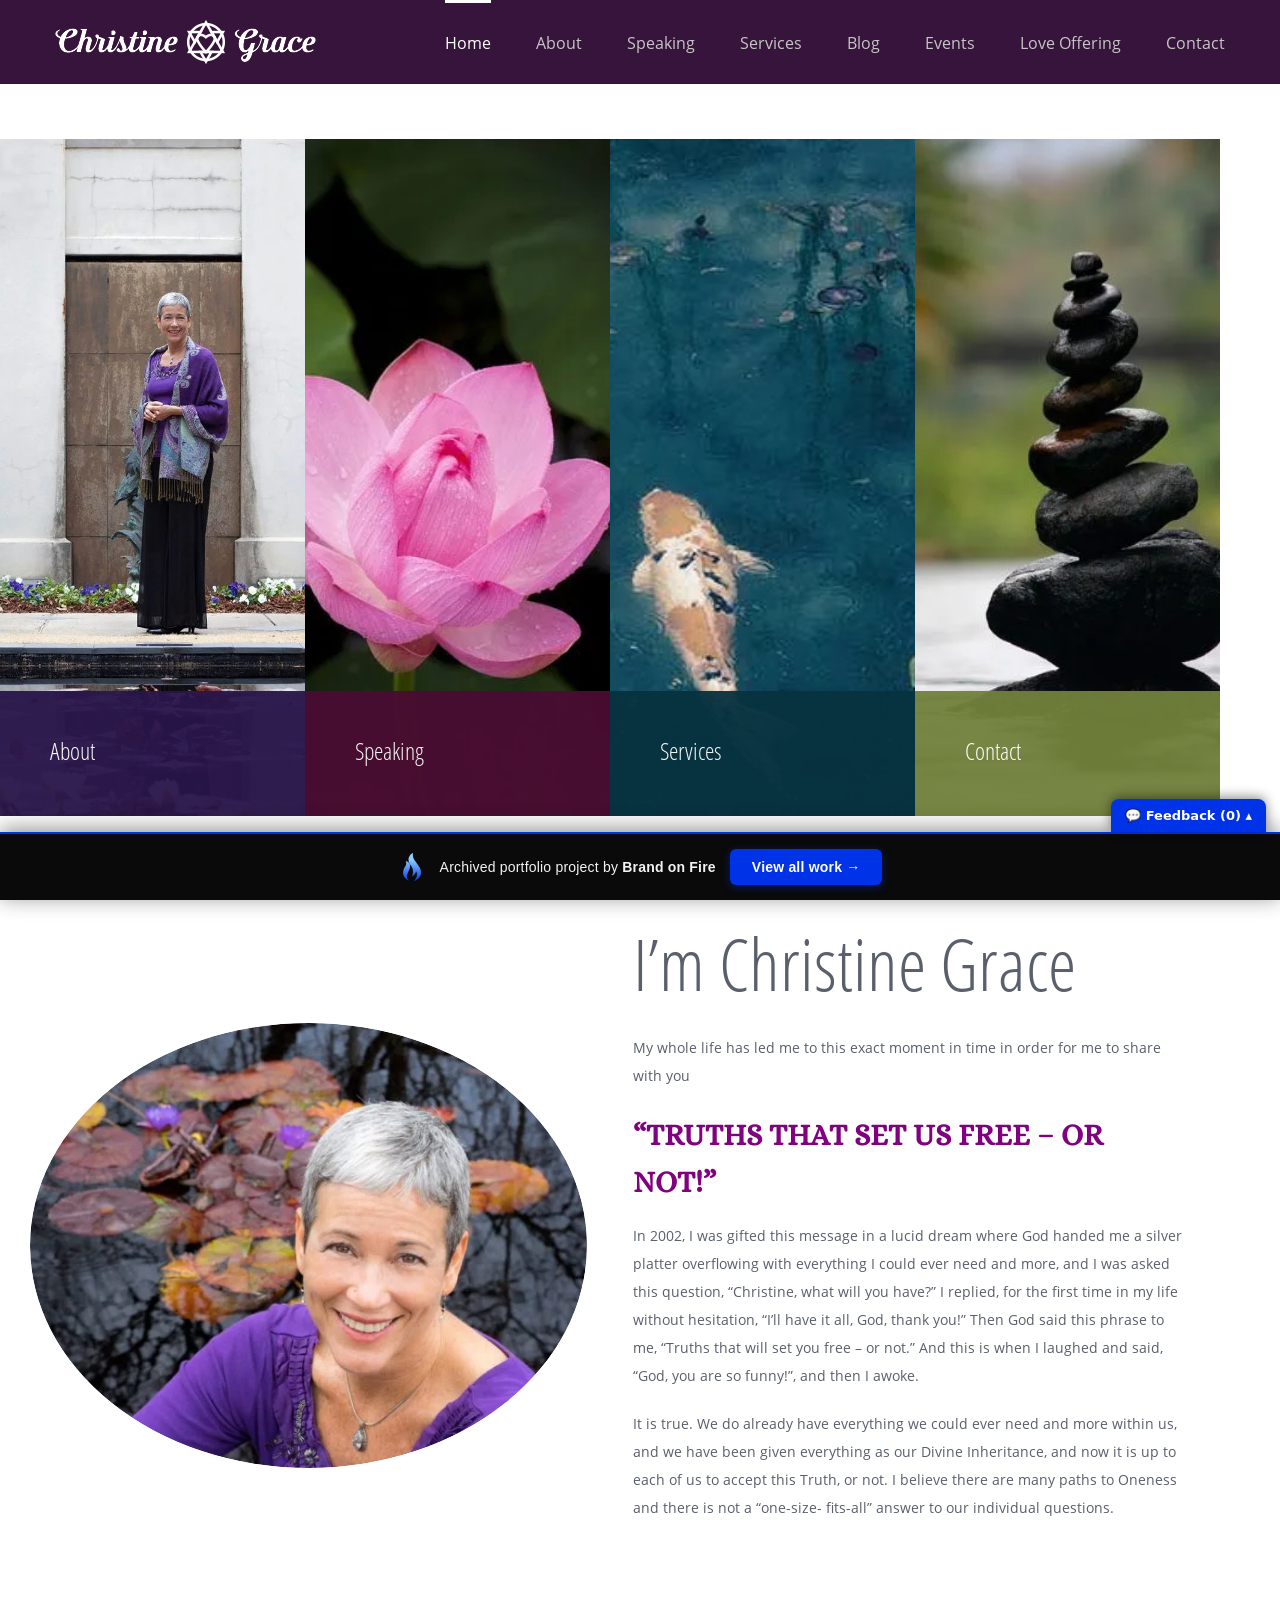
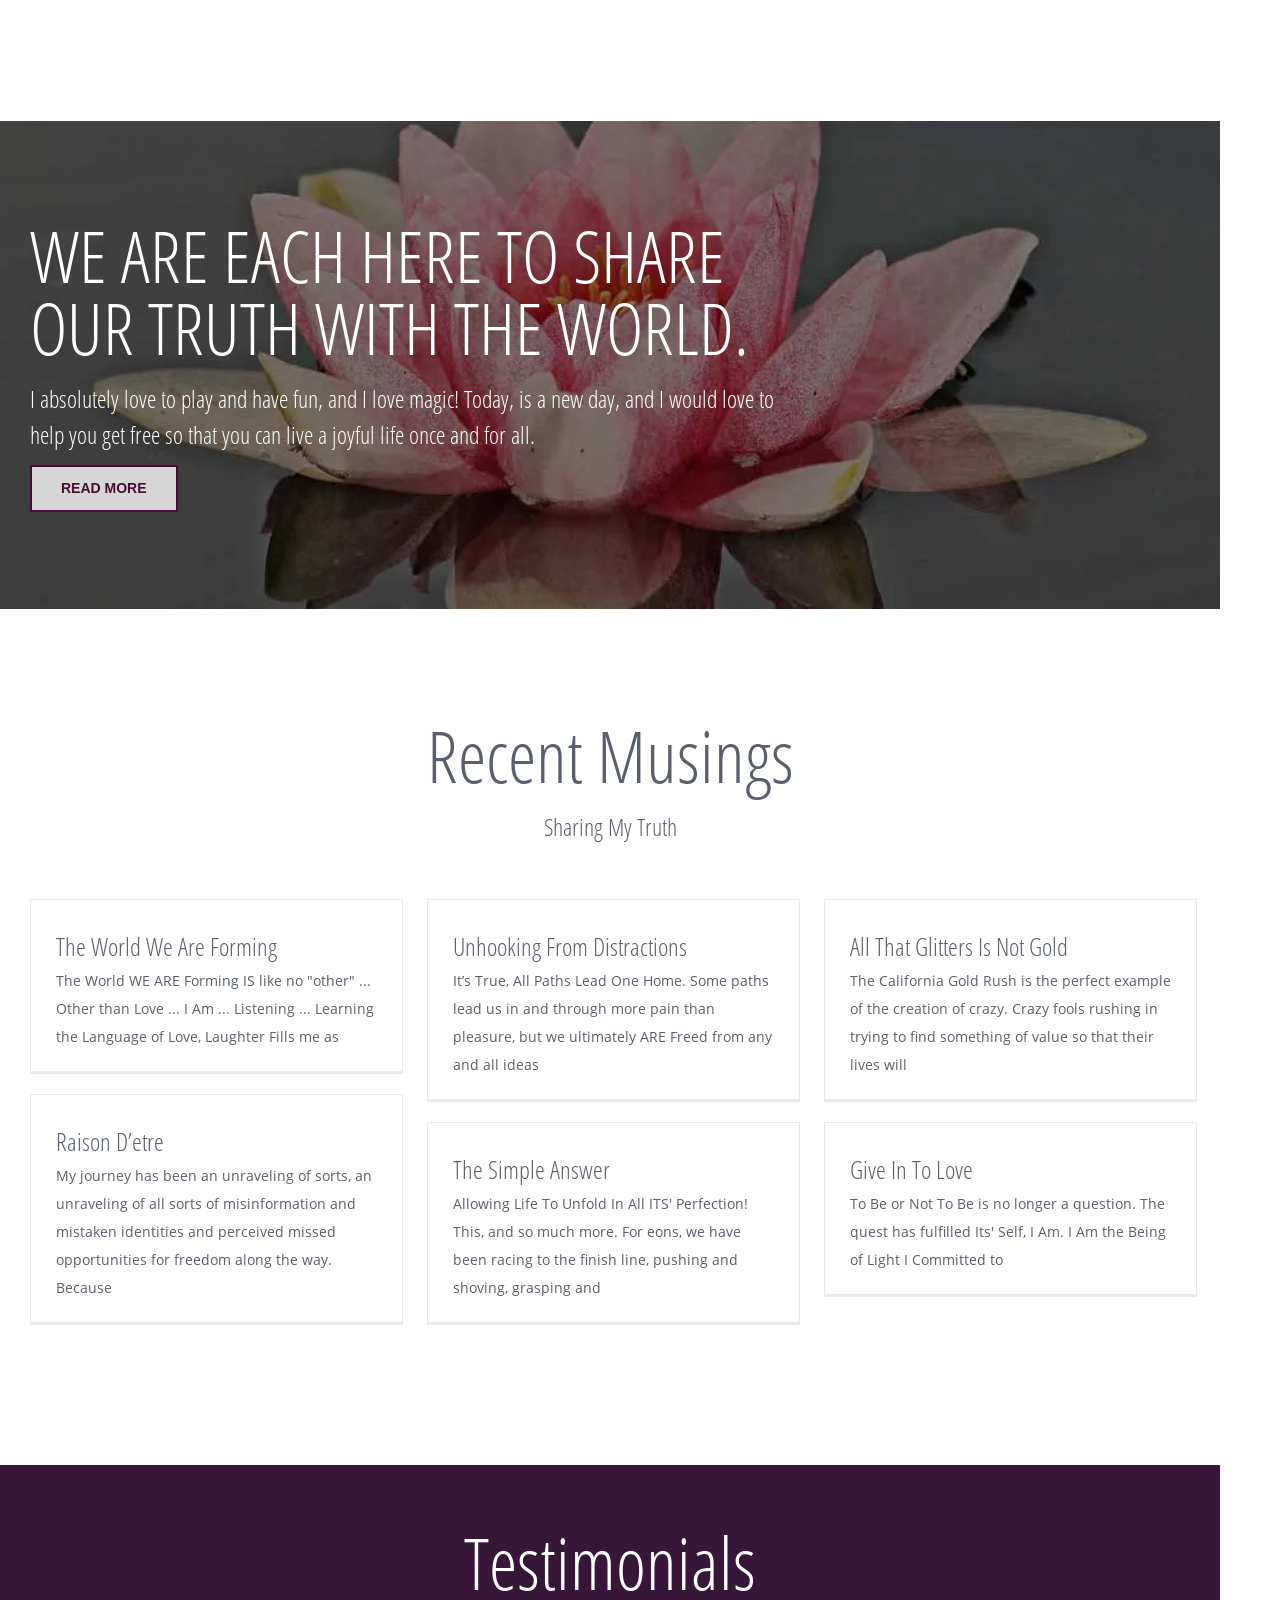
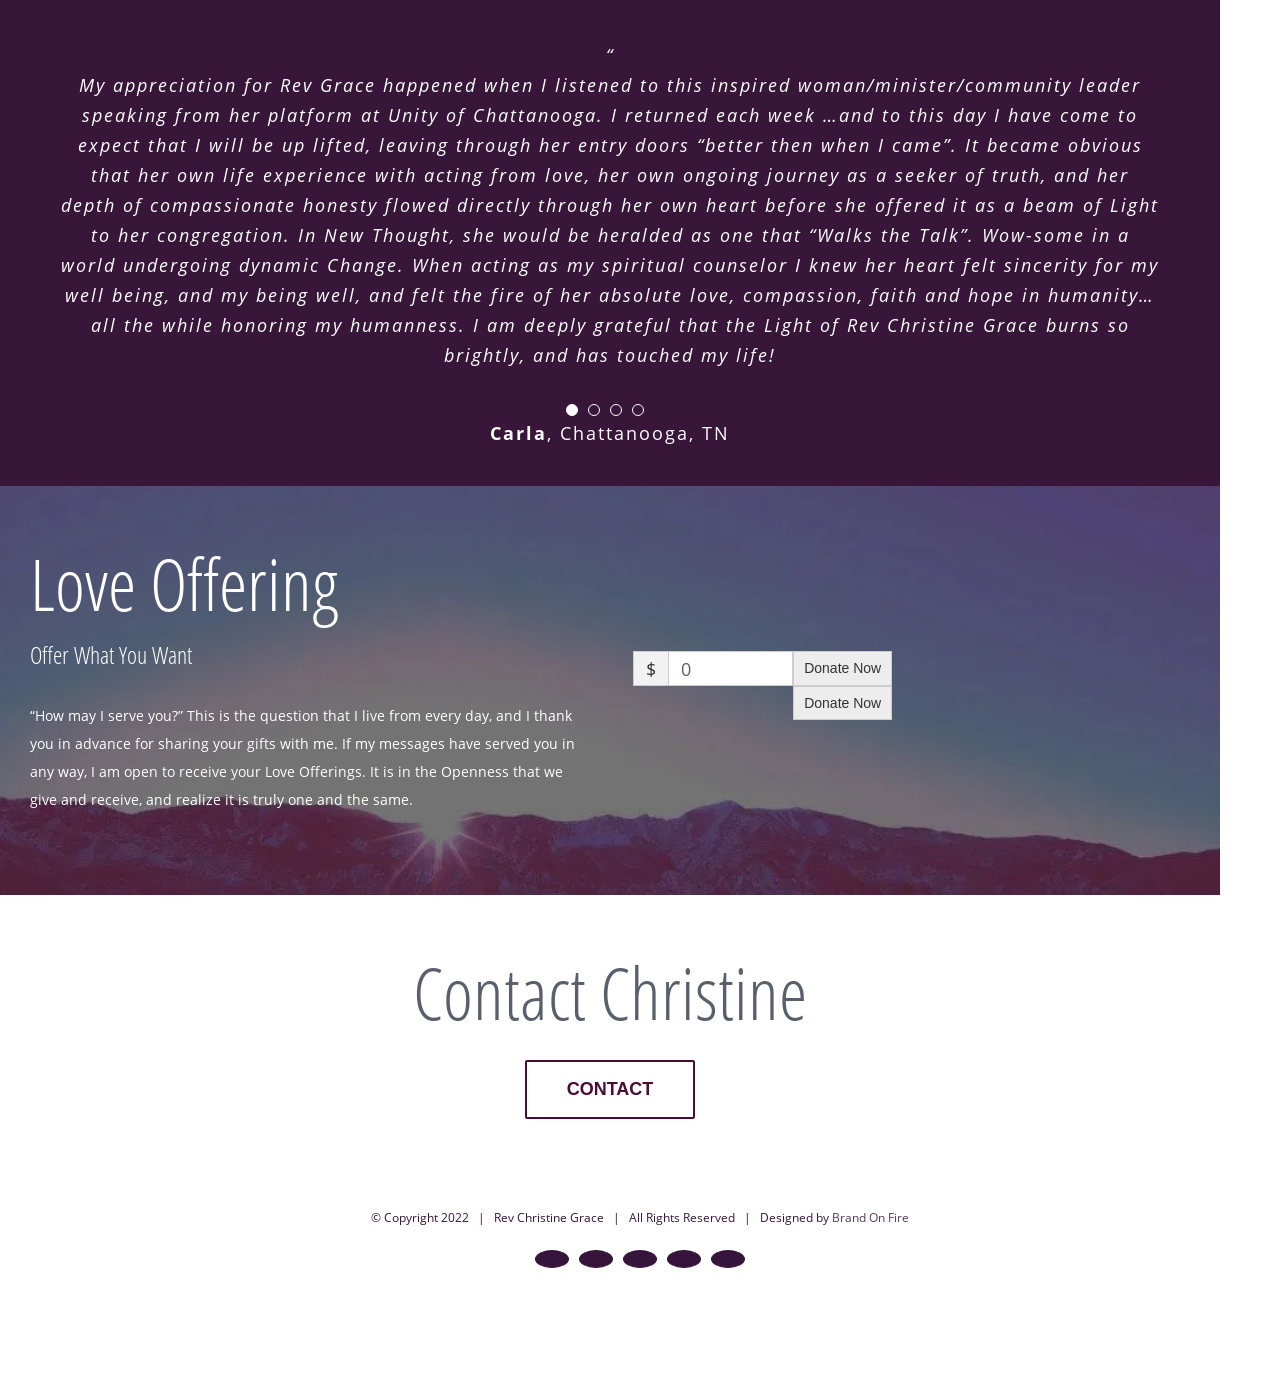
==== commit 22063a14: "Copyright year -> 2022 (backup source year)" ====
--- a/index.html
+++ b/index.html
@@ -2,17 +2,19 @@
 My whole life has led me to this exact moment in time in order for me to share with you  
 “TRUTHS THAT SET US FREE – OR NOT!”  
 In 2002, I was gifted this message"><meta property="og:image" content="wp-content/uploads/christinelogoheader2.png"><!--[if lte IE 9]><link rel='stylesheet' id='avada-IE-fontawesome-css'  href='wp-content/themes/Avada/includes/lib/assets/fonts/fontawesome/font-awesome.min.css?ver=5.7.2' type='text/css' media='all' /><![endif]--><!--[if IE]><link rel='stylesheet' id='avada-IE-css'  href='wp-content/themes/Avada/assets/css/ie.min.css?ver=5.7.2' type='text/css' media='all' /><![endif]--><link rel="https://api.w.org/" href="wp-json/"><link rel="EditURI" type="application/rsd+xml" title="RSD" href="xmlrpc.php?rsd"><link rel="wlwmanifest" type="application/wlwmanifest+xml" href="wp-includes/wlwmanifest.xml"><meta name="generator" content="WordPress 5.4.2"><link rel="shortlink" href="index.html"><link rel="alternate" type="application/json+oembed" href="wp-json/oembed/1.0/embed?url=http%3A%2F%2Flocalhost%3A8681%2F"><link rel="alternate" type="text/xml+oembed" href="wp-json/oembed/1.0/embed?url=http%3A%2F%2Flocalhost%3A8681%2F&amp;format=xml"><meta name="generator" content="Give v2.4.0"><link rel="stylesheet" href="style.css"><style>[data-bofp="0"]{background-color:rgb(255, 255, 255)!important}[data-bofp="1"]{background-color:rgb(255, 255, 255)!important;color:rgb(89, 95, 107)!important}[data-bofp="2"]{background-color:rgb(255, 255, 255)!important;color:rgb(89, 95, 107)!important}[data-bofp="3"]{background-color:rgb(55, 20, 59)!important;color:rgb(89, 95, 107)!important}[data-bofp="4"]{background-color:rgb(255, 255, 255)!important;color:rgb(89, 95, 107)!important}[data-bofp="5"]{background-color:rgba(255, 255, 255, 0)!important;color:rgb(89, 95, 107)!important}[data-bofp="6"]{background-color:rgba(255, 255, 255, 0)!important;color:rgb(89, 95, 107)!important}[data-bofp="7"]{background-color:rgba(255, 255, 255, 0)!important;color:rgb(89, 95, 107)!important}[data-bofp="8"]{background-color:rgba(255, 255, 255, 0)!important;color:rgb(89, 95, 107)!important}[data-bofp="9"]{background-color:rgb(55, 22, 58)!important;color:rgb(89, 95, 107)!important}[data-bofp="10"]{background-color:rgb(55, 22, 58)!important;color:rgb(89, 95, 107)!important}[data-bofp="11"]{background-color:rgba(255, 255, 255, 0)!important;color:rgb(89, 95, 107)!important}[data-bofp="12"]{background-color:rgba(255, 255, 255, 0)!important;color:rgb(255, 255, 255)!important}[data-bofp="13"]{background-color:rgba(255, 255, 255, 0)!important;color:rgb(89, 95, 107)!important}[data-bofp="14"]{background-color:rgba(255, 255, 255, 0)!important;color:rgb(89, 95, 107)!important}[data-bofp="15"]{background-color:rgb(255, 255, 255)!important;color:rgb(89, 95, 107)!important}</style><meta name="robots" content="noindex, nofollow"><style id="bof-noform">form,form *,fieldset,fieldset *,input,textarea,select,label.fusion-form-label,.wpcf7,.wpcf7 *,.fusion-form,.fusion-form *,.fusion-contact-form,.fusion-contact-form *,.elementor-form,.elementor-form *,.gform_wrapper,.gform_wrapper *,[class*="contact-form"],[class*="contact-form"] *,[id*="contact-form"],[id*="contact-form"] *{pointer-events:none!important;cursor:default!important;-webkit-user-select:none!important;user-select:none!important}</style><style id="bof-heal5">.mega-menu-toggle,.fusion-mobile-menu-icon,.fusion-mobile-nav-holder,.elementor-menu-toggle,.mobile-menu-toggle,.menu-toggle,[class*="mobile-menu-icon"]{display:none!important}ul.mega-menu,ul.max-mega-menu{display:flex!important;flex-wrap:nowrap!important;justify-content:flex-end;align-items:center;position:static!important;max-height:none!important;height:auto!important;visibility:visible!important;opacity:1!important}ul.mega-menu>li.mega-menu-item{display:inline-block!important;float:none!important;position:relative!important}ul.mega-menu>li.mega-menu-item>a.mega-menu-link{display:block!important;white-space:nowrap!important}ul.mega-menu li.mega-menu-item ul.mega-sub-menu{display:none!important}.fusion-main-menu ul.fusion-menu,.elementor-nav-menu{display:flex!important;flex-wrap:wrap;visibility:visible!important;opacity:1!important}.fusion-main-menu ul.fusion-menu>li,.elementor-nav-menu>li{display:inline-block!important;float:none!important}html,body{margin:0!important;width:100%!important;max-width:100%!important;overflow-x:hidden!important}.fusion-placeholder-logo,.avada-placeholder-logo,.fusion-pb-preloader,[class*="placeholder-logo"]{display:none!important}</style></head><body class="home page-template page-template-100-width page-template-100-width-php page page-id-8 give-avada fusion-image-hovers fusion-body ltr no-tablet-sticky-header no-mobile-sticky-header no-mobile-slidingbar fusion-disable-outline mobile-logo-pos-left layout-wide-mode fusion-top-header menu-text-align-left mobile-menu-design-modern fusion-show-pagination-text fusion-header-layout-v1 avada-responsive avada-footer-fx-none fusion-search-form-classic fusion-avatar-square do-animate" style="height: auto;" data-bofp="1"><a class="skip-link screen-reader-text" href="index.html">Skip to content</a><div id="wrapper" class="" style="height: auto;" data-bofp="2"><div id="home" style="position:relative;top:-1px;"></div><header class="fusion-header-wrapper"><div class="fusion-header-v1 fusion-logo-left fusion-sticky-menu- fusion-sticky-logo- fusion-mobile-logo-  fusion-mobile-menu-design-modern"><div class="fusion-header-sticky-height"></div><div class="fusion-header" data-bofp="3"><div class="fusion-row"><div class="fusion-logo" data-margin-top="20px" data-margin-bottom="20px" data-margin-left="0px" data-margin-right="0px"><a class="fusion-logo-link" href="index.html"><img src="_a/df737a799ff7.png" width="261" height="44" alt="Rev Christine Grace Logo" retina_logo_url="" class="fusion-standard-logo"></a></div>		<nav class="fusion-main-menu" aria-label="Main Menu"><ul id="menu-christine-grace-main-menu" class="fusion-menu"><li id="menu-item-22" class="menu-item menu-item-type-post_type menu-item-object-page menu-item-home current-menu-item page_item page-item-8 current_page_item menu-item-22" data-item-id="22"><a href="index.html" class="fusion-bar-highlight" role="menuitem"><span class="menu-text">Home</span></a></li><li id="menu-item-606" class="menu-item menu-item-type-post_type menu-item-object-page menu-item-has-children menu-item-606 fusion-dropdown-menu" data-item-id="606"><a href="about.html" class="fusion-bar-highlight" role="menuitem" aria-haspopup="true"><span class="menu-text">About</span></a><ul role="menu" class="sub-menu"><li id="menu-item-1216" class="menu-item menu-item-type-custom menu-item-object-custom menu-item-1216 fusion-dropdown-submenu"><a href="about.html" class="fusion-bar-highlight" role="menuitem"><span>Press Kit</span></a></li></ul></li><li id="menu-item-604" class="menu-item menu-item-type-post_type menu-item-object-page menu-item-604" data-item-id="604"><a href="speaking.html" class="fusion-bar-highlight" role="menuitem"><span class="menu-text">Speaking</span></a></li><li id="menu-item-605" class="menu-item menu-item-type-post_type menu-item-object-page menu-item-has-children menu-item-605 fusion-dropdown-menu" data-item-id="605"><a href="services.html" class="fusion-bar-highlight" role="menuitem" aria-haspopup="true"><span class="menu-text">Services</span></a><ul role="menu" class="sub-menu"><li id="menu-item-1214" class="menu-item menu-item-type-custom menu-item-object-custom menu-item-1214 fusion-dropdown-submenu"><a href="services.html" class="fusion-bar-highlight" role="menuitem"><span>Prophetic Voice</span></a></li></ul></li><li id="menu-item-614" class="menu-item menu-item-type-post_type menu-item-object-page menu-item-614" data-item-id="614"><a href="blog/index.html" class="fusion-bar-highlight" role="menuitem"><span class="menu-text">Blog</span></a></li><li id="menu-item-612" class="menu-item menu-item-type-post_type menu-item-object-page menu-item-612" data-item-id="612"><a href="events/index.html" class="fusion-bar-highlight" role="menuitem"><span class="menu-text">Events</span></a></li><li id="menu-item-613" class="menu-item menu-item-type-post_type menu-item-object-page menu-item-613" data-item-id="613"><a href="love-offering/index.html" class="fusion-bar-highlight" role="menuitem"><span class="menu-text">Love Offering</span></a></li><li id="menu-item-603" class="menu-item menu-item-type-post_type menu-item-object-page menu-item-603 fusion-last-menu-item" data-item-id="603"><a href="contact.html" class="fusion-bar-highlight" role="menuitem"><span class="menu-text">Contact</span></a></li></ul></nav>	<div class="fusion-mobile-menu-icons"><a href="index.html" class="fusion-icon fusion-icon-bars" aria-label="Toggle mobile menu" aria-expanded="false" aria-controls="mobile-menu-christine-grace-main-menu"></a></div><nav class="fusion-mobile-nav-holder fusion-mobile-menu-text-align-center" aria-label="Main Menu Mobile"><ul id="mobile-menu-christine-grace-main-menu" class="fusion-menu"><li id="mobile-menu-item-22" class="fusion-mobile-nav-item fusion-mobile-current-nav-item" data-item-id="22" style=""><a href="index.html" class="fusion-bar-highlight" role="menuitem"><span class="menu-text">Home</span></a></li><li id="mobile-menu-item-606" class="fusion-mobile-nav-item menu-item-has-children" data-item-id="606" style=""><a href="about.html" class="fusion-bar-highlight" role="menuitem"><span class="menu-text">About</span></a><ul role="menu" class="sub-menu"><li id="mobile-menu-item-1216" class="fusion-mobile-nav-item" style=""><a href="about.html" class="fusion-bar-highlight" role="menuitem"><span>Press Kit</span></a></li></ul></li><li id="mobile-menu-item-604" class="fusion-mobile-nav-item" data-item-id="604" style=""><a href="speaking.html" class="fusion-bar-highlight" role="menuitem"><span class="menu-text">Speaking</span></a></li><li id="mobile-menu-item-605" class="fusion-mobile-nav-item menu-item-has-children" data-item-id="605" style=""><a href="services.html" class="fusion-bar-highlight" role="menuitem"><span class="menu-text">Services</span></a><ul role="menu" class="sub-menu"><li id="mobile-menu-item-1214" class="fusion-mobile-nav-item" style=""><a href="services.html" class="fusion-bar-highlight" role="menuitem"><span>Prophetic Voice</span></a></li></ul></li><li id="mobile-menu-item-614" class="fusion-mobile-nav-item" data-item-id="614" style=""><a href="blog/index.html" class="fusion-bar-highlight" role="menuitem"><span class="menu-text">Blog</span></a></li><li id="mobile-menu-item-612" class="fusion-mobile-nav-item" data-item-id="612" style=""><a href="events/index.html" class="fusion-bar-highlight" role="menuitem"><span class="menu-text">Events</span></a></li><li id="mobile-menu-item-613" class="fusion-mobile-nav-item" data-item-id="613" style=""><a href="love-offering/index.html" class="fusion-bar-highlight" role="menuitem"><span class="menu-text">Love Offering</span></a></li><li id="mobile-menu-item-603" class="fusion-mobile-nav-item" data-item-id="603" style=""><a href="contact.html" class="fusion-bar-highlight" role="menuitem"><span class="menu-text">Contact</span></a></li></ul></nav></div></div></div><div class="fusion-clearfix"></div></header><div id="sliders-container"></div><main id="main" role="main" class="clearfix width-100" style="padding-left:30px;padding-right:30px" data-bofp="4"><div class="fusion-row" style="max-width:100%;"><section id="content" class="full-width"><div id="post-8" class="post-8 page type-page status-publish hentry"><span class="entry-title rich-snippet-hidden">Home</span><span class="vcard rich-snippet-hidden"><span class="fn"><a href="index.html" title="Posts by brandonfire" rel="author">brandonfire</a></span></span><span class="updated rich-snippet-hidden">2018-12-08T15:25:04-08:00</span>						<div class="post-content"><div class="fusion-fullwidth fullwidth-box hundred-percent-fullwidth non-hundred-percent-height-scrolling fusion-equal-height-columns fusion-no-small-visibility" style="background-color: rgba(255,255,255,0);background-position: left top;background-repeat: no-repeat;padding-top:0px;padding-right:0px;padding-bottom:0px;padding-left:0px;border-top-width:0px;border-bottom-width:0px;border-color:#eae9e9;border-top-style:solid;border-bottom-style:solid;" data-bofp="5"><div class="fusion-builder-row fusion-row "><div class="fusion-layout-column fusion_builder_column fusion_builder_column_1_4  fusion-one-fourth fusion-column-first fusion-column-inner-bg-wrapper 1_4" style="margin-top:0px;margin-bottom:0px;"><div class="fusion-column-wrapper" style="padding: 0px; min-height: 677px; height: auto;" data-bg-url="wp-content/uploads/Full-Photo-Botanical-Gardens-Pond-edit.jpg"><div class="fusion-sep-clear"></div><div class="fusion-separator fusion-full-width-sep sep-none mySep" style="margin-left: auto;margin-right: auto;margin-top:550px;"></div><div style="height: 125px; background: #29154a; padding: 30px 50px; color: #ffffff; opacity: 0.95; transform: translateZ(0); align: center;"><h3><a style="color: #ffffff;" href="about.html">About</a></h3></div><div class="fusion-clearfix"></div></div><span class="fusion-column-inner-bg hover-type-zoomin"><a href="about.html" aria-label="Full-Photo-Botanical-Gardens-Pond-edit"><span class="fusion-column-inner-bg-image" style="background-image: url(_a/a64338157d06.webp);background-position:right top;background-repeat:no-repeat;-webkit-background-size:cover;-moz-background-size:cover;-o-background-size:cover;background-size:cover;"></span></a></span></div><div class="fusion-layout-column fusion_builder_column fusion_builder_column_1_4  fusion-one-fourth fusion-column-inner-bg-wrapper 1_4" style="margin-top:0px;margin-bottom:0px;"><div class="fusion-column-wrapper" style="padding: 0px; min-height: 677px; height: auto;" data-bg-url="wp-content/uploads/small-lotus-edit.jpg"><div class="fusion-column-content-centered" style="min-height: 677px; height: auto;"><div class="fusion-column-content"><div class="fusion-sep-clear"></div><div class="fusion-separator fusion-full-width-sep sep-none mySep" style="margin-left: auto;margin-right: auto;margin-top:550px;"></div><div style="height: 125px; background: #4a0c32; padding: 30px 50px; color: #ffffff; opacity: 0.95; transform: translateZ(0);"><h3><a style="color: #ffffff;" href="speaking.html">Speaking</a></h3></div></div></div><div class="fusion-clearfix"></div></div><span class="fusion-column-inner-bg hover-type-zoomin"><a href="speaking.html" aria-label=""><span class="fusion-column-inner-bg-image" style="background-image: url(_a/8caa46188cea.webp);background-position:center center;background-repeat:no-repeat;-webkit-background-size:cover;-moz-background-size:cover;-o-background-size:cover;background-size:cover;"></span></a></span></div><div class="fusion-layout-column fusion_builder_column fusion_builder_column_1_4  fusion-one-fourth fusion-column-inner-bg-wrapper 1_4" style="margin-top:0px;margin-bottom:0px;"><div class="fusion-column-wrapper" style="padding: 0px; min-height: 677px; height: auto;" data-bg-url="wp-content/uploads/fish_pond-1-edit.jpg"><div class="fusion-sep-clear"></div><div class="fusion-separator fusion-full-width-sep sep-none mySep" style="margin-left: auto;margin-right: auto;margin-top:550px;"></div><div style="height: 125px; background: #07323f; padding: 30px 50px; color: #ffffff; opacity: 0.95; transform: translateZ(0);"><h3><a style="color: #ffffff;" href="services.html">Services</a></h3></div><div class="fusion-clearfix"></div></div><span class="fusion-column-inner-bg hover-type-zoomin"><a href="services.html" aria-label=""><span class="fusion-column-inner-bg-image" style="background-image: url(_a/5ededff1ad37.webp);background-position:right bottom;background-repeat:no-repeat;-webkit-background-size:cover;-moz-background-size:cover;-o-background-size:cover;background-size:cover;"></span></a></span></div><div class="fusion-layout-column fusion_builder_column fusion_builder_column_1_4  fusion-one-fourth fusion-column-last fusion-column-inner-bg-wrapper 1_4" style="margin-top:0px;margin-bottom:0px;"><div class="fusion-column-wrapper" style="padding: 0px; min-height: 677px; height: auto;" data-bg-url="wp-content/uploads/stones.jpg"><div class="fusion-sep-clear"></div><div class="fusion-separator fusion-full-width-sep sep-none mySep" style="margin-left: auto;margin-right: auto;margin-top:550px;"></div><div style="height: 125px; background: #71813b; padding: 30px 50px; color: #ffffff; opacity: 0.95; transform: translateZ(0);"><h3><a style="color: #ffffff;" href="contact.html">Contact</a></h3></div><div class="fusion-clearfix"></div></div><span class="fusion-column-inner-bg hover-type-zoomin"><a href="contact.html" aria-label=""><span class="fusion-column-inner-bg-image" style="background-image: url(_a/b44f0bf112ae.webp);background-position:center center;background-repeat:no-repeat;-webkit-background-size:cover;-moz-background-size:cover;-o-background-size:cover;background-size:cover;"></span></a></span></div></div></div><div class="fusion-fullwidth fullwidth-box nonhundred-percent-fullwidth non-hundred-percent-height-scrolling fusion-equal-height-columns" style="background-color: rgba(255,255,255,0);background-position: left top;background-repeat: no-repeat;padding-top:110px;padding-right:30px;padding-bottom:110px;padding-left:30px;border-top-width:0px;border-bottom-width:0px;border-color:#eae9e9;border-top-style:solid;border-bottom-style:solid;" data-bofp="6"><div class="fusion-builder-row fusion-row "><div class="fusion-layout-column fusion_builder_column fusion_builder_column_1_2  fusion-one-half fusion-column-first 1_2" style="margin-top:0px;margin-bottom:0px;width:48%; margin-right: 4%;"><div class="fusion-column-wrapper" style="padding: 0px; background-position: left top; background-repeat: no-repeat; background-size: cover; min-height: 639px; height: auto;" data-bg-url=""><div class="fusion-column-content-centered" style="min-height: 639px; height: auto;"><div class="fusion-column-content"><div class="imageframe-align-center"><span style="-webkit-border-radius:50%;-moz-border-radius:50%;border-radius:50%;-webkit-mask-image: -webkit-radial-gradient(circle, white, black);" class="fusion-imageframe imageframe-none imageframe-1 hover-type-none"><img src="_a/d52fe4c1186a.webp" width="850" height="680" alt="" title="" class="img-responsive wp-image-600"></span></div></div></div><div class="fusion-clearfix"></div></div></div><div class="fusion-layout-column fusion_builder_column fusion_builder_column_1_2  fusion-one-half fusion-column-last 1_2" style="margin-top:0px;margin-bottom:0px;width:48%"><div class="fusion-column-wrapper" style="padding: 0px; background-position: left top; background-repeat: no-repeat; background-size: cover; min-height: 639px; height: auto;" data-bg-url=""><div class="fusion-sep-clear"></div><div class="fusion-separator fusion-no-medium-visibility fusion-no-large-visibility fusion-full-width-sep sep-none" style="margin-left: auto;margin-right: auto;margin-top:20px;"></div><div class="fusion-text"><h2>I’m Christine Grace</h2></div><div class="fusion-sep-clear"></div><div class="fusion-separator fusion-full-width-sep sep-none" style="margin-left: auto;margin-right: auto;margin-top:15px;"></div><div class="fusion-text"><p>My whole life has led me to this exact moment in time in order for me to share with you</p></div><div class="fusion-sep-clear"></div><div class="fusion-separator fusion-full-width-sep sep-none" style="margin-left: auto;margin-right: auto;margin-top:;"></div><div class="fusion-text"><h6><strong><span style="color: #800080;">“TRUTHS THAT SET US FREE – OR NOT!”</span></strong></h6></div><div class="fusion-sep-clear"></div><div class="fusion-separator fusion-full-width-sep sep-none" style="margin-left: auto;margin-right: auto;margin-top:15px;"></div><div class="fusion-text"><p>In 2002, I was gifted this message in a lucid dream where God handed me a silver platter overflowing with everything I could ever need and more, and I was asked this question, “Christine, what will you have?” I replied, for the first time in my life without hesitation, “I’ll have it all, God, thank you!” Then God said this phrase to me, “Truths that will set you free – or not.” And this is when I laughed and said, “God, you are so funny!”, and then I awoke.</p><p>It is true. We do already have everything we could ever need and more within us, and we have been given everything as our Divine Inheritance, and now it is up to each of us to accept this Truth, or not. I believe there are many paths to Oneness and there is not a “one-size- fits-all” answer to our individual questions.</p></div><div class="fusion-sep-clear"></div><div class="fusion-separator fusion-full-width-sep sep-none" style="margin-left: auto;margin-right: auto;margin-top:20px;"></div><div class="fusion-button-wrapper"><a class="fusion-button button-flat fusion-button-round button-large button-custom button-1" target="_self" href="im-christine-grace.html"><span class="fusion-button-text">READ MORE</span></a></div><div class="fusion-clearfix"></div></div></div></div></div><div class="fusion-bg-parallax" data-bg-align="center center" data-direction="up" data-mute="false" data-opacity="100" data-velocity="-0.2" data-mobile-enabled="false" data-break_parents="0" data-bg-image="wp-content/uploads/water-lily-2-2.jpg" data-bg-repeat="false" data-bg-height="" data-bg-width="" style="display: none;"></div><div class="fusion-fullwidth fullwidth-box fusion-parallax-up nonhundred-percent-fullwidth non-hundred-percent-height-scrolling bg-parallax-parent" style="background-color: rgba(255, 255, 255, 0); background-image: none; background-position: center center; background-repeat: no-repeat; padding: 8% 30px; border-top: 0px solid rgb(234, 233, 233); border-bottom: 0px solid rgb(234, 233, 233); border-right-color: rgb(234, 233, 233); border-left-color: rgb(234, 233, 233); background-size: cover; position: relative; overflow: hidden; z-index: 1;" data-bofp="7"><div class="parallax-inner" style="pointer-events: none; width: 1366px; height: 701.062px; position: absolute; z-index: -1; top: 0px; left: 0px; opacity: 1; background-position: center center; background-repeat: no-repeat; background-size: cover; background-image: url(_a/8ee5002fcf10.webp); min-height: 150px; transform: translate3d(0px, -157.222px, 0px);"></div><div class="fusion-builder-row fusion-row "><div class="fusion-layout-column fusion_builder_column fusion_builder_column_2_3  fusion-two-third fusion-column-first 2_3" style="margin-top:0px;margin-bottom:0px;width:65.3333%; margin-right: 4%;"><div class="fusion-column-wrapper" style="padding: 0px 0px 0px 0px;background-position:center center;background-repeat:no-repeat;-webkit-background-size:cover;-moz-background-size:cover;-o-background-size:cover;background-size:cover;" data-bg-url=""><div class="fusion-text"><h2 style="color: #ffffff;">WE ARE EACH HERE TO SHARE OUR TRUTH WITH THE WORLD.</h2><h3 style="color: #ffffff;">I absolutely love to play and have fun, and I love magic! Today, is a new day, and I would love to help you get free so that you can live a joyful life once and for all.</h3></div><div class="fusion-button-wrapper"><a class="fusion-button button-flat fusion-button-round button-large button-custom button-2" target="_self" href="about.html"><span class="fusion-button-text">READ MORE</span></a></div><div class="fusion-clearfix"></div></div></div></div></div><div class="fusion-fullwidth fullwidth-box nonhundred-percent-fullwidth non-hundred-percent-height-scrolling" style="background-color: rgba(255,255,255,0);background-position: left top;background-repeat: no-repeat;padding-top:110px;padding-right:30px;padding-bottom:130px;padding-left:30px;border-top-width:0px;border-bottom-width:0px;border-color:#eae9e9;border-top-style:solid;border-bottom-style:solid;" data-bofp="8"><div class="fusion-builder-row fusion-row "><div class="fusion-layout-column fusion_builder_column fusion_builder_column_1_1  fusion-one-full fusion-column-first fusion-column-last fusion-column-no-min-height 1_1" style="margin-top:0px;margin-bottom:0px;"><div class="fusion-column-wrapper" style="padding: 0px 0px 0px 0px;background-position:left top;background-repeat:no-repeat;-webkit-background-size:cover;-moz-background-size:cover;-o-background-size:cover;background-size:cover;" data-bg-url=""><div class="fusion-text"><h2 style="text-align: center;">Recent Musings</h2><h3 style="text-align: center;">Sharing My Truth</h3></div><div class="fusion-sep-clear"></div><div class="fusion-separator fusion-full-width-sep sep-none" style="margin-left: auto;margin-right: auto;margin-top:40px;"></div><div class="fusion-clearfix"></div></div></div><div class="fusion-layout-column fusion_builder_column fusion_builder_column_1_1  fusion-one-full fusion-column-first fusion-column-last fusion-column-no-min-height 1_1" style="margin-top:0px;margin-bottom:0px;"><div class="fusion-column-wrapper" style="padding: 0px 0px 0px 0px;background-position:left top;background-repeat:no-repeat;-webkit-background-size:cover;-moz-background-size:cover;-o-background-size:cover;background-size:cover;" data-bg-url=""><div class="fusion-blog-shortcode fusion-blog-shortcode-1 fusion-blog-archive fusion-blog-layout-grid-wrapper fusion-blog-no"><div class="fusion-posts-container fusion-posts-container-no fusion-no-meta-info fusion-blog-rollover fusion-blog-layout-grid fusion-blog-layout-grid-3 isotope" data-pages="4" data-grid-col-space="20" style="margin: -10px -10px 0px; position: relative; height: 446px;"><article id="blog-1-post-1274" class="fusion-post-grid post-1274 post type-post status-publish format-standard hentry category-uncategorized" style="position: absolute; left: 0px; top: 0px;"><div class="fusion-post-wrapper" style="background-color:rgba(255,255,255,0);border:1px solid #ebeaea;border-bottom-width:3px;"><div class="fusion-post-content-wrapper" style="padding:30px 25px 20px 25px;"><div class="fusion-post-content post-content"><h2 class="blog-shortcode-post-title entry-title"><a href="the-world-we-are-forming/index.html">The World We Are Forming</a></h2><div class="fusion-post-content-container"><p>The World WE ARE Forming IS like no "other" ... Other than Love ... I Am ... Listening ... Learning the Language of Love, Laughter Fills me as</p></div></div></div><div class="fusion-clearfix"></div></div></article><article id="blog-1-post-1268" class="fusion-post-grid post-1268 post type-post status-publish format-standard hentry category-uncategorized" style="position: absolute; left: 397px; top: 0px;"><div class="fusion-post-wrapper" style="background-color:rgba(255,255,255,0);border:1px solid #ebeaea;border-bottom-width:3px;"><div class="fusion-post-content-wrapper" style="padding:30px 25px 20px 25px;"><div class="fusion-post-content post-content"><h2 class="blog-shortcode-post-title entry-title"><a href="unhooking-from-distractions/index.html">Unhooking From Distractions</a></h2><div class="fusion-post-content-container"><p>It’s True, All Paths Lead One Home. Some paths lead us in and through more pain than pleasure, but we ultimately ARE Freed from any and all ideas</p></div></div></div><div class="fusion-clearfix"></div></div></article><article id="blog-1-post-1265" class="fusion-post-grid post-1265 post type-post status-publish format-standard hentry category-uncategorized" style="position: absolute; left: 794px; top: 0px;"><div class="fusion-post-wrapper" style="background-color:rgba(255,255,255,0);border:1px solid #ebeaea;border-bottom-width:3px;"><div class="fusion-post-content-wrapper" style="padding:30px 25px 20px 25px;"><div class="fusion-post-content post-content"><h2 class="blog-shortcode-post-title entry-title"><a href="all-that-glitters-is-not-gold/index.html">All That Glitters Is Not Gold</a></h2><div class="fusion-post-content-container"><p>The California Gold Rush is the perfect example of the creation of crazy. Crazy fools rushing in trying to find something of value so that their lives will</p></div></div></div><div class="fusion-clearfix"></div></div></article><article id="blog-1-post-1254" class="fusion-post-grid post-1254 post type-post status-publish format-standard hentry category-uncategorized" style="position: absolute; left: 0px; top: 195px;"><div class="fusion-post-wrapper" style="background-color:rgba(255,255,255,0);border:1px solid #ebeaea;border-bottom-width:3px;"><div class="fusion-post-content-wrapper" style="padding:30px 25px 20px 25px;"><div class="fusion-post-content post-content"><h2 class="blog-shortcode-post-title entry-title"><a href="raison-detre/index.html">Raison D’etre</a></h2><div class="fusion-post-content-container"><p>My journey has been an unraveling of sorts, an unraveling of all sorts of misinformation and mistaken identities and perceived missed opportunities for freedom along the way. Because</p></div></div></div><div class="fusion-clearfix"></div></div></article><article id="blog-1-post-1229" class="fusion-post-grid post-1229 post type-post status-publish format-standard hentry category-uncategorized" style="position: absolute; left: 397px; top: 223px;"><div class="fusion-post-wrapper" style="background-color:rgba(255,255,255,0);border:1px solid #ebeaea;border-bottom-width:3px;"><div class="fusion-post-content-wrapper" style="padding:30px 25px 20px 25px;"><div class="fusion-post-content post-content"><h2 class="blog-shortcode-post-title entry-title"><a href="#">The Simple Answer</a></h2><div class="fusion-post-content-container"><p>Allowing Life To Unfold In All ITS' Perfection! This, and so much more. For eons, we have been racing to the finish line, pushing and shoving, grasping and</p></div></div></div><div class="fusion-clearfix"></div></div></article><article id="blog-1-post-1225" class="fusion-post-grid post-1225 post type-post status-publish format-standard hentry category-uncategorized" style="position: absolute; left: 794px; top: 223px;"><div class="fusion-post-wrapper" style="background-color:rgba(255,255,255,0);border:1px solid #ebeaea;border-bottom-width:3px;"><div class="fusion-post-content-wrapper" style="padding:30px 25px 20px 25px;"><div class="fusion-post-content post-content"><h2 class="blog-shortcode-post-title entry-title"><a href="#">Give In To Love</a></h2><div class="fusion-post-content-container"><p>To Be or Not To Be is no longer a question. The quest has fulfilled Its' Self, I Am. I Am the Being of Light I Committed to</p></div></div></div><div class="fusion-clearfix"></div></div></article><div class="fusion-clearfix"></div></div></div><div class="fusion-clearfix"></div></div></div></div></div><div class="fusion-fullwidth fullwidth-box hundred-percent-fullwidth non-hundred-percent-height-scrolling fusion-equal-height-columns" style="background-color: #37163a;background-position: center center;background-repeat: no-repeat;padding-top:5%;padding-right:5%;padding-bottom:5%;padding-left:5%;" data-bofp="9"><div class="fusion-builder-row fusion-row "><div class="fusion-layout-column fusion_builder_column fusion_builder_column_1_1  fusion-one-full fusion-column-first fusion-column-last fusion-blend-mode 1_1" style="margin-top:0px;margin-bottom:0px;"><div class="fusion-column-wrapper" style="background-color: rgb(55, 22, 58); padding: 0px; background-position: left top; background-repeat: no-repeat; background-size: cover; min-height: 499px; height: auto;" data-bg-url="" data-bofp="10"><div class="fusion-column-content-centered" style="min-height: 499px; height: auto;"><div class="fusion-column-content"><div class="fusion-title title fusion-sep-none fusion-title-center fusion-title-size-one fusion-border-below-title" style="margin-top:0px;margin-bottom:0px;"><h1 class="title-heading-center"></h1><h2><span style="color: #ffffff;">Testimonials</span></h2></div><div class="fusion-sep-clear"></div><div class="fusion-separator fusion-full-width-sep sep-none" style="margin-left: auto;margin-right: auto;margin-top:20px;margin-bottom:20px;"></div><div class="fusion-testimonials clean fusion-testimonials-1" data-random="0" data-speed="12000"><div class="reviews" style="position: relative; width: 100%; height: 332px;"><div class="review no-avatar active-testimonial" style="position: absolute; top: 0px; left: 0px; z-index: 4; opacity: 1; display: block; width: 100%;"><blockquote style="margin: -25px;background-color:rgba(255,255,255,0);" data-bofp="11"><q style="background-color:rgba(255,255,255,0);color:#ffffff;" class="fusion-clearfix" data-bofp="12"><p>My appreciation for Rev Grace happened when I listened to this inspired woman/minister/community leader speaking from her platform at Unity of Chattanooga. I returned each week …and to this day I have come to expect that I will be up lifted, leaving through her entry doors “better then when I came”. It became obvious that her own life experience with acting from love, her own ongoing journey as a seeker of truth, and her depth of compassionate honesty flowed directly through her own heart before she offered it as a beam of Light to her congregation. In New Thought, she would be heralded as one that “Walks the Talk”. Wow-some in a world undergoing dynamic Change. When acting as my spiritual counselor I knew her heart felt sincerity for my well being, and my being well, and felt the fire of her absolute love, compassion, faith and hope in humanity…all the while honoring my humanness. I am deeply grateful that the Light of Rev Christine Grace burns so brightly, and has touched my life!</p></q></blockquote><div class="author" style="color:#ffffff;"><span class="company-name"><strong>Carla</strong>, <span>Chattanooga, TN</span></span></div></div><div class="review no-avatar" style="position: absolute; top: 0px; left: 0px; display: none; z-index: 3; width: 100%; opacity: 0;"><blockquote style="margin: -25px;background-color:rgba(255,255,255,0);"><q style="background-color:rgba(255,255,255,0);color:#ffffff;" class="fusion-clearfix"><p>Unity Minister Christine Grace exemplifies the universal spiritual truths in her day-to-day life.&nbsp; Her wonderful spiritual gift of speaking captures peoples attention and inspires them to embrace Unity’s principles.&nbsp; Her “Divinely” inspired messages have helped me and many others change their way of thinking and acting for the better; better relationships with family, friends. neighbors, co-workers, and even all strangers.&nbsp; Her instruction on the practical ways of using Unity’s principles has helped me and I’m sure others to finally find TRUE love (genuine caring about others), peace (much less stress), and joy (contentedness with self/others and more humor) in my life.&nbsp; I am so grateful that Christine has come into my life and the life of others.&nbsp; I’m sure her Divinely led spirit will always be and remain wherever she goes!!</p></q></blockquote><div class="author" style="color:#ffffff;"><span class="company-name"><strong>Jim</strong>, <span>Chattanooga, TN</span></span></div></div><div class="review no-avatar" style="position: absolute; top: 0px; left: 0px; display: none; z-index: 2; width: 100%; opacity: 0;"><blockquote style="margin: -25px;background-color:rgba(255,255,255,0);"><q style="background-color:rgba(255,255,255,0);color:#ffffff;" class="fusion-clearfix"><p>Christine’s smile radiates the love she has for all people.&nbsp;Her inspirational messages and sharing of resources have been a blessing to my personal growth and the strength of my marriage.&nbsp;Christine &nbsp;truly lives every word she speaks. Whether speaking to a Unity group or one of the many community groups Christine is involved with, her message is always positive, believable, and leaves listeners with hope.</p></q></blockquote><div class="author" style="color:#ffffff;"><span class="company-name"><strong>Barbara</strong>, <span>Chattanooga, TN</span></span></div></div><div class="review no-avatar" style="position: absolute; top: 0px; left: 0px; display: none; z-index: 1; width: 100%; opacity: 0;"><blockquote style="margin: -25px;background-color:rgba(255,255,255,0);"><q style="background-color:rgba(255,255,255,0);color:#ffffff;" class="fusion-clearfix"><p><span style="font-weight: 400;">Christine is a gifted and insightful counselor. She emanates love,&nbsp;hope and grace.&nbsp; She has been my guide on the journey through divorce – one of the most difficult changes I’ve ever made.&nbsp; When I speak with her I find clarity in life and learn new lessons from my experiences. Through our exploration together, I have found my strength and voice.&nbsp; I developed the courage to face my life challenges and see them as blessings. She has a gift to help others be who they truly are.&nbsp;</span><i><span style="font-weight: 400;">In applying what I have learned, I am a blessing to my children and others.&nbsp;</span></i><span style="font-weight: 400;">&nbsp;I am thankful she entered my life!</span></p></q></blockquote><div class="author" style="color:#ffffff;"><span class="company-name"><strong>Jennifer</strong></span></div></div></div><div class="testimonial-pagination" id="fusion-testimonials-1"><a href="#" aria-label="pagination" class="activeSlide"></a><a href="#" aria-label="pagination"></a><a href="#" aria-label="pagination"></a><a href="#" aria-label="pagination"></a></div></div></div></div><div class="fusion-clearfix"></div></div></div></div></div><div class="fusion-bg-parallax" data-bg-align="center center" data-direction="up" data-mute="false" data-opacity="100" data-velocity="-0.2" data-mobile-enabled="false" data-break_parents="0" data-bg-image="wp-content/uploads/sunrise_purple_large-2-1.jpg" data-bg-repeat="false" data-bg-height="" data-bg-width="" style="display: none;"></div><div class="fusion-fullwidth fullwidth-box fusion-parallax-up nonhundred-percent-fullwidth non-hundred-percent-height-scrolling fusion-equal-height-columns bg-parallax-parent" style="background-color: rgba(255, 255, 255, 0); background-image: none; background-position: center center; background-repeat: no-repeat; padding: 5% 30px; border-top: 0px solid rgb(234, 233, 233); border-bottom: 0px solid rgb(234, 233, 233); border-right-color: rgb(234, 233, 233); border-left-color: rgb(234, 233, 233); background-size: cover; position: relative; overflow: hidden; z-index: 1;" data-bofp="13"><div class="parallax-inner" style="pointer-events: none; width: 1366px; height: 617.406px; position: absolute; z-index: -1; top: 0px; left: 0px; opacity: 1; background-position: center center; background-repeat: no-repeat; background-size: cover; background-image: url(_a/0eb1b80c365e.webp); min-height: 150px; transform: translate3d(0px, -126.591px, 0px);"></div><div class="fusion-builder-row fusion-row "><div class="fusion-layout-column fusion_builder_column fusion_builder_column_1_2  fusion-one-half fusion-column-first 1_2" style="margin-top:0px;margin-bottom:0px;width:48%; margin-right: 4%;"><div class="fusion-column-wrapper" style="padding: 0px; background-position: left top; background-repeat: no-repeat; background-size: cover; min-height: 287px; height: auto;" data-bg-url=""><div class="fusion-column-content-centered" style="min-height: 287px; height: auto;"><div class="fusion-column-content"><div class="fusion-text"><h2 style="color: #ffffff;">Love Offering</h2><h3 style="color: #ffffff;">Offer What You Want</h3></div><div class="fusion-sep-clear"></div><div class="fusion-separator fusion-full-width-sep sep-none" style="margin-left: auto;margin-right: auto;margin-top:15px;"></div><div class="fusion-text"><p style="color: #ffffff;">“How may I serve you?” This is the question that I live from every day, and I thank you in advance for sharing your gifts with me. If my messages have served you in any way, I am open to receive your Love Offerings. It is in the Openness that we give and receive, and realize it is truly one and the same.</p></div></div></div><div class="fusion-clearfix"></div></div></div><div class="fusion-layout-column fusion_builder_column fusion_builder_column_1_2  fusion-one-half fusion-column-last 1_2" style="margin-top:0px;margin-bottom:0px;width:48%"><div class="fusion-column-wrapper" style="padding: 0px; background-position: left top; background-repeat: no-repeat; background-size: cover; min-height: 287px; height: auto;" data-bg-url=""><div class="fusion-column-content-centered" style="min-height: 287px; height: auto;"><div class="fusion-column-content">	<div id="give-form-648-wrap" class="give-form-wrap give-display-"><h2 class="give-form-title"></h2>			<form id="give-form-648-1" class="give-form give-form-648 give-form-type-set" action="?payment-mode=paypal" data-id="648-1" data-currency_symbol="$" data-currency_code="USD" data-currency_position="before" data-thousands_separator="," data-decimal_separator="." data-number_decimals="0" method="post"><span class="give-hidden" style="display: none !important;"><label for="give-form-honeypot-648"></label><input id="give-form-honeypot-648" type="text" name="give-honeypot" class="give-honeypot give-hidden"></span><input type="hidden" name="give-form-id-prefix" value="648-1"><input type="hidden" name="give-form-id" value="648"><input type="hidden" name="give-form-title" value=""><input type="hidden" name="give-current-url" value=""><input type="hidden" name="give-form-url" value=""><input type="hidden" name="give-form-hash" value="d152c883e8" data-time="1782284391" data-nonce-life="86400" data-donor-session="0">		<label class="give-hidden" for="give-amount-hidden">Donation Amount:</label><input id="give-amount" class="give-amount-hidden" type="hidden" name="give-amount" value="0" required="" aria-required="true"><div class="set-price give-donation-amount form-row-wide"><span class="give-currency-symbol give-currency-position-before">$</span>			<span id="give-amount-text" class="give-text-input give-amount-top">0</span></div><button type="button" class="give-btn give-btn-">Donate Now</button><fieldset id="give-payment-mode-select" style="display: none;"><legend class="give-payment-mode-label">Select Payment Method			<span class="give-loading-text" style="display: none;"><span class="give-loading-animation"></span></span></legend><div id="give-payment-mode-wrap"><ul id="give-gateway-radio-list"><li class="give-gateway-option-selected"><input type="radio" name="payment-mode" class="give-gateway" id="give-gateway-paypal-648-1" value="paypal" checked="checked"><label for="give-gateway-paypal-648-1" class="give-gateway-option" id="give-gateway-option-paypal"> PayPal</label></li></ul></div></fieldset><div id="give_purchase_form_wrap"><fieldset id="give_purchase_submit" class="give-donation-submit"><input type="hidden" name="give_action" value="purchase"><input type="hidden" name="give-gateway" value="paypal"><div class="give-submit-button-wrap give-clearfix"><input type="submit" class="give-submit give-btn" id="give-purchase-button" name="give-purchase" value="Donate Now" data-before-validation-label="Donate Now"><span class="give-loading-animation"></span></div></fieldset></div></form></div></div></div><div class="fusion-clearfix"></div></div></div></div></div><div class="fusion-fullwidth fullwidth-box nonhundred-percent-fullwidth non-hundred-percent-height-scrolling" style="background-color: rgba(255,255,255,0);background-position: center center;background-repeat: no-repeat;padding-top:5%;padding-right:30px;padding-bottom:5%;padding-left:30px;" data-bofp="14"><div class="fusion-builder-row fusion-row "><div class="fusion-layout-column fusion_builder_column fusion_builder_column_1_1  fusion-one-full fusion-column-first fusion-column-last 1_1" style="margin-top:0px;margin-bottom:0px;"><div class="fusion-column-wrapper" style="padding: 0px 0px 0px 0px;background-position:left top;background-repeat:no-repeat;-webkit-background-size:cover;-moz-background-size:cover;-o-background-size:cover;background-size:cover;" data-bg-url=""><div class="fusion-title title fusion-sep-none fusion-title-center fusion-title-size-one fusion-border-below-title" style="margin-top:0px;margin-bottom:0px;"><h1 class="title-heading-center"></h1><h1 style="text-align: center;">Contact Christine</h1></div><div class="fusion-sep-clear"></div><div class="fusion-separator fusion-full-width-sep sep-none" style="margin-left: auto;margin-right: auto;margin-top:15px;margin-bottom:15px;"></div><div class="fusion-button-wrapper fusion-aligncenter"><a class="fusion-button button-flat fusion-button-round button-xlarge button-custom button-3" target="_self" href="contact.html"><span class="fusion-button-text">Contact</span></a></div><div class="fusion-clearfix"></div></div></div></div></div></div></div></section></div></main><div class="fusion-footer"><footer id="footer" class="fusion-footer-copyright-area fusion-footer-copyright-center" data-bofp="15"><div class="fusion-row"><div class="fusion-copyright-content"><div class="fusion-copyright-notice"><div>
-		© Copyright 2026&nbsp;&nbsp;&nbsp;|&nbsp;&nbsp;&nbsp;Rev Christine Grace &nbsp;&nbsp;|&nbsp;&nbsp;&nbsp;All Rights Reserved&nbsp;&nbsp;&nbsp;|&nbsp;&nbsp;&nbsp;Designed by <a>Brand On Fire</a>	</div></div><div class="fusion-social-links-footer"><div class="fusion-social-networks boxed-icons"><div class="fusion-social-networks-wrapper"><a class="fusion-social-network-icon fusion-tooltip fusion-facebook fusion-icon-facebook" style="color:#ffffff;background-color:#37143b;border-color:#37143b;border-radius:50%;" target="_blank" rel="noopener noreferrer" data-placement="top" data-title="Facebook" data-toggle="tooltip" title="" data-original-title="Facebook"><span class="screen-reader-text">Facebook</span></a><a class="fusion-social-network-icon fusion-tooltip fusion-youtube fusion-icon-youtube" style="color:#ffffff;background-color:#37143b;border-color:#37143b;border-radius:50%;" target="_blank" rel="noopener noreferrer" data-placement="top" data-title="YouTube" data-toggle="tooltip" title="" data-original-title="YouTube"><span class="screen-reader-text">YouTube</span></a><a class="fusion-social-network-icon fusion-tooltip fusion-instagram fusion-icon-instagram" style="color:#ffffff;background-color:#37143b;border-color:#37143b;border-radius:50%;" target="_blank" rel="noopener noreferrer" data-placement="top" data-title="Instagram" data-toggle="tooltip" title="" data-original-title="Instagram"><span class="screen-reader-text">Instagram</span></a><a class="fusion-social-network-icon fusion-tooltip fusion-twitter fusion-icon-twitter" style="color:#ffffff;background-color:#37143b;border-color:#37143b;border-radius:50%;" target="_blank" rel="noopener noreferrer" data-placement="top" data-title="Twitter" data-toggle="tooltip" title="" data-original-title="Twitter"><span class="screen-reader-text">Twitter</span></a><a class="fusion-social-network-icon fusion-tooltip fusion-mail fusion-icon-mail" style="color:#ffffff;background-color:#37143b;border-color:#37143b;border-radius:50%;" href="mailto:contact@revchristinegrace.com" target="_self" rel="noopener noreferrer" data-placement="top" data-title="Email" data-toggle="tooltip" title="" data-original-title="Email"><span class="screen-reader-text">Email</span></a></div></div></div></div></div></footer></div></div><a class="fusion-one-page-text-link fusion-page-load-link"></a><!--[if IE 9]><script type='text/javascript' src='wp-content/themes/Avada/includes/lib/assets/min/js/general/fusion-ie9.js?ver=1'></script><![endif]--><div class="to-top-container"><a href="#" id="toTop" style="display: none;"><span id="toTopHover"></span><span class="screen-reader-text">Go to Top</span></a></div><!-- bof-portfolio-bar --><a href="https://brandonfire.com/portfolio/" id="bof-portfolio-bar" rel="noopener" style="position:fixed;left:0;right:0;bottom:0;z-index:2147483647;display:flex;align-items:center;justify-content:center;gap:14px;flex-wrap:wrap;background:#0a0a0a;color:#ffffff !important;font-family:Inter,-apple-system,BlinkMacSystemFont,'Segoe UI',Roboto,Helvetica,Arial,sans-serif;font-size:14px;font-weight:500;line-height:1;letter-spacing:.2px;padding:15px 18px;text-decoration:none !important;box-shadow:0 -3px 22px rgba(0,0,0,.45);border-top:2px solid #0033e7;box-sizing:border-box;"><img src="[data-uri]" alt="" width="28" height="28" style="display:block;flex:0 0 auto;width:28px;height:28px;"><span style="opacity:.95;color:#fff;">Archived portfolio project by <strong style="font-weight:700;color:#fff;">Brand&nbsp;on&nbsp;Fire</strong></span><span style="background:#0033e7;color:#fff;padding:11px 22px;border-radius:6px;font-weight:700;font-size:14px;white-space:nowrap;box-shadow:0 2px 10px rgba(0,51,231,.4);">View&nbsp;all&nbsp;work&nbsp;&rarr;</span></a><script>(function(){function p(){var b=document.getElementById("bof-portfolio-bar");if(b&&document.body)document.body.style.setProperty("padding-bottom",b.offsetHeight+"px","important");}if(document.readyState!=="loading")p();else document.addEventListener("DOMContentLoaded",p);window.addEventListener("resize",p);})();</script><script>/* Brand on Fire portfolio feedback collector. All portfolio sites share one origin
-   (brand-on-fire.github.io) so localStorage is SHARED — comments pool in one place across every site.
-   Rendered in a SHADOW DOM so the host site's CSS can't bleed in and its `pointer-events:none` form-
-   disable rule can't kill the textarea. "Export all" copies everything to the clipboard. Zero backend. */
+		© Copyright 2022&nbsp;&nbsp;&nbsp;|&nbsp;&nbsp;&nbsp;Rev Christine Grace &nbsp;&nbsp;|&nbsp;&nbsp;&nbsp;All Rights Reserved&nbsp;&nbsp;&nbsp;|&nbsp;&nbsp;&nbsp;Designed by <a>Brand On Fire</a>	</div></div><div class="fusion-social-links-footer"><div class="fusion-social-networks boxed-icons"><div class="fusion-social-networks-wrapper"><a class="fusion-social-network-icon fusion-tooltip fusion-facebook fusion-icon-facebook" style="color:#ffffff;background-color:#37143b;border-color:#37143b;border-radius:50%;" target="_blank" rel="noopener noreferrer" data-placement="top" data-title="Facebook" data-toggle="tooltip" title="" data-original-title="Facebook"><span class="screen-reader-text">Facebook</span></a><a class="fusion-social-network-icon fusion-tooltip fusion-youtube fusion-icon-youtube" style="color:#ffffff;background-color:#37143b;border-color:#37143b;border-radius:50%;" target="_blank" rel="noopener noreferrer" data-placement="top" data-title="YouTube" data-toggle="tooltip" title="" data-original-title="YouTube"><span class="screen-reader-text">YouTube</span></a><a class="fusion-social-network-icon fusion-tooltip fusion-instagram fusion-icon-instagram" style="color:#ffffff;background-color:#37143b;border-color:#37143b;border-radius:50%;" target="_blank" rel="noopener noreferrer" data-placement="top" data-title="Instagram" data-toggle="tooltip" title="" data-original-title="Instagram"><span class="screen-reader-text">Instagram</span></a><a class="fusion-social-network-icon fusion-tooltip fusion-twitter fusion-icon-twitter" style="color:#ffffff;background-color:#37143b;border-color:#37143b;border-radius:50%;" target="_blank" rel="noopener noreferrer" data-placement="top" data-title="Twitter" data-toggle="tooltip" title="" data-original-title="Twitter"><span class="screen-reader-text">Twitter</span></a><a class="fusion-social-network-icon fusion-tooltip fusion-mail fusion-icon-mail" style="color:#ffffff;background-color:#37143b;border-color:#37143b;border-radius:50%;" href="mailto:contact@revchristinegrace.com" target="_self" rel="noopener noreferrer" data-placement="top" data-title="Email" data-toggle="tooltip" title="" data-original-title="Email"><span class="screen-reader-text">Email</span></a></div></div></div></div></div></footer></div></div><a class="fusion-one-page-text-link fusion-page-load-link"></a><!--[if IE 9]><script type='text/javascript' src='wp-content/themes/Avada/includes/lib/assets/min/js/general/fusion-ie9.js?ver=1'></script><![endif]--><div class="to-top-container"><a href="#" id="toTop" style="display: none;"><span id="toTopHover"></span><span class="screen-reader-text">Go to Top</span></a></div><!-- bof-portfolio-bar --><a href="https://brandonfire.com/portfolio/" id="bof-portfolio-bar" rel="noopener" style="position:fixed;left:0;right:0;bottom:0;z-index:2147483647;display:flex;align-items:center;justify-content:center;gap:14px;flex-wrap:wrap;background:#0a0a0a;color:#ffffff !important;font-family:Inter,-apple-system,BlinkMacSystemFont,'Segoe UI',Roboto,Helvetica,Arial,sans-serif;font-size:14px;font-weight:500;line-height:1;letter-spacing:.2px;padding:15px 18px;text-decoration:none !important;box-shadow:0 -3px 22px rgba(0,0,0,.45);border-top:2px solid #0033e7;box-sizing:border-box;"><img src="[data-uri]" alt="" width="28" height="28" style="display:block;flex:0 0 auto;width:28px;height:28px;"><span style="opacity:.95;color:#fff;">Archived portfolio project by <strong style="font-weight:700;color:#fff;">Brand&nbsp;on&nbsp;Fire</strong></span><span style="background:#0033e7;color:#fff;padding:11px 22px;border-radius:6px;font-weight:700;font-size:14px;white-space:nowrap;box-shadow:0 2px 10px rgba(0,51,231,.4);">View&nbsp;all&nbsp;work&nbsp;&rarr;</span></a><script>(function(){function p(){var b=document.getElementById("bof-portfolio-bar");if(b&&document.body)document.body.style.setProperty("padding-bottom",b.offsetHeight+"px","important");}if(document.readyState!=="loading")p();else document.addEventListener("DOMContentLoaded",p);window.addEventListener("resize",p);})();</script><script>/* Brand on Fire portfolio feedback collector. One shared origin (brand-on-fire.github.io) => one shared
+   localStorage; every comment is stamped with the site + page it was written on. Shadow DOM so the host
+   site's CSS / pointer-events:none can't touch it. "Export all" copies everything for Claude. */
 (function () {
   var K = 'bof_feedback', D = document;
-  if (D.getElementById('bof-fb-host')) return;                 // already injected
+  if (D.getElementById('bof-fb-host')) return;
   function L() { try { return JSON.parse(localStorage.getItem(K)) || []; } catch (e) { return []; } }
   function SV(a) { try { localStorage.setItem(K, JSON.stringify(a)); } catch (e) {} }
-  function slug() { var p = location.pathname.split('/').filter(Boolean); return p[0] || '(root)'; }
+  function slug() { var p = location.pathname.split('/').filter(Boolean); return p[0] || '(home)'; }
+  function pagePath() { var p = location.pathname.split('/').filter(Boolean); return '/' + p.slice(1).join('/') + (p.length > 1 ? '/' : ''); }
+  function draftKey() { return 'bof_fb_draft:' + location.pathname; }     // per-page draft, no bleed between sites
   function barH() { var b = D.getElementById('bof-portfolio-bar'); return b ? b.offsetHeight : 0; }
+  function counts() { var a = L(), s = slug(), here = a.filter(function (c) { return c.site === s; }).length; return { here: here, total: a.length }; }
   var open = localStorage.getItem('bof_fb_open') === '1';
 
   var host = D.createElement('div'); host.id = 'bof-fb-host';
@@ -20,39 +22,49 @@
   var R = host.attachShadow({ mode: 'open' });
   R.innerHTML =
     '<style>' +
-    ':host{all:initial}' +
-    'div,textarea,button,span{box-sizing:border-box;font-family:Inter,system-ui,-apple-system,"Segoe UI",Arial,sans-serif;margin:0}' +
-    '.tog{position:fixed;right:14px;background:#0033e7;color:#fff;font-weight:600;font-size:13px;padding:9px 14px;border-radius:8px 8px 0 0;cursor:pointer;box-shadow:0 -2px 12px rgba(0,0,0,.45);pointer-events:auto;user-select:none}' +
-    '.pan{position:fixed;left:0;right:0;background:#0a0a0a;border-top:2px solid #0033e7;height:150px;padding:10px 12px;display:none;pointer-events:auto}' +
+    ':host{all:initial}div,textarea,button,span,b{box-sizing:border-box;font-family:Inter,system-ui,-apple-system,"Segoe UI",Arial,sans-serif;margin:0}' +
+    '.tog{position:fixed;right:14px;background:#0033e7;color:#fff;font-weight:700;font-size:13px;padding:9px 14px;border-radius:8px 8px 0 0;cursor:pointer;box-shadow:0 -2px 12px rgba(0,0,0,.45);pointer-events:auto;user-select:none}' +
+    '.pan{position:fixed;left:0;right:0;background:#0a0a0a;border-top:2px solid #0033e7;height:158px;padding:8px 12px 10px;display:none;pointer-events:auto}' +
     '.pan.open{display:block}' +
-    'textarea{display:block;width:100%;height:88px;background:#16181d;color:#fff;border:1px solid #2a2d35;border-radius:6px;padding:8px;font-size:13px;line-height:1.45;resize:none;pointer-events:auto;-webkit-user-select:text;user-select:text;outline:none}' +
+    '.hd{display:flex;align-items:center;gap:8px;color:#fff;font-size:12.5px;margin-bottom:6px}' +
+    '.hd b{color:#8bccff;font-weight:700}.hd .pg{color:#9aa3b2}' +
+    'textarea{display:block;width:100%;height:74px;background:#16181d;color:#fff;border:1px solid #2a2d35;border-radius:6px;padding:8px;font-size:13px;line-height:1.4;resize:none;pointer-events:auto;-webkit-user-select:text;user-select:text;outline:none}' +
     'textarea:focus{border-color:#0033e7}' +
-    '.row{display:flex;gap:8px;align-items:center;margin-top:8px}' +
-    'button{border:0;border-radius:6px;padding:8px 14px;font-weight:600;font-size:13px;cursor:pointer;pointer-events:auto}' +
-    '.save{background:#0033e7;color:#fff}.exp{background:#16181d;color:#8bccff;border:1px solid #2a2d35}.clr{background:transparent;color:#888}' +
+    '.row{display:flex;gap:8px;align-items:center;margin-top:7px}' +
+    'button{border:0;border-radius:6px;padding:8px 14px;font-weight:700;font-size:13px;cursor:pointer;pointer-events:auto}' +
+    '.save{background:#0033e7;color:#fff}.exp{background:#16181d;color:#8bccff;border:1px solid #2a2d35}.undo{background:transparent;color:#888;font-weight:600;font-size:12px;padding:6px}' +
     '.st{color:#9aa3b2;font-size:12px;margin-left:auto}' +
     '</style>' +
     '<div class="tog" id="tog"></div>' +
-    '<div class="pan" id="pan"><textarea id="ta" placeholder="Your feedback for this page…"></textarea>' +
-    '<div class="row"><button class="save" id="save">Save comment</button><button class="exp" id="exp">Export all</button><button class="clr" id="clr">Clear</button><span class="st" id="st"></span></div></div>';
+    '<div class="pan" id="pan">' +
+    '<div class="hd">Commenting on <b id="site"></b><span class="pg" id="pg"></span></div>' +
+    '<textarea id="ta" placeholder="Type feedback for THIS page, then Save…"></textarea>' +
+    '<div class="row"><button class="save" id="save">Save</button><button class="undo" id="undo">Undo last</button><button class="exp" id="exp">Export all</button><span class="st" id="st"></span></div>' +
+    '</div>';
   D.body.appendChild(host);
 
-  var tog = R.getElementById('tog'), pan = R.getElementById('pan'), ta = R.getElementById('ta'), st = R.getElementById('st');
-  ta.value = localStorage.getItem('bof_fb_draft') || '';
-  ta.addEventListener('input', function () { localStorage.setItem('bof_fb_draft', ta.value); });
+  var tog = R.getElementById('tog'), pan = R.getElementById('pan'), ta = R.getElementById('ta');
+  R.getElementById('site').textContent = slug();
+  R.getElementById('pg').textContent = pagePath();
+  ta.value = localStorage.getItem(draftKey()) || '';
+  ta.addEventListener('input', function () { localStorage.setItem(draftKey(), ta.value); });
   function refresh() {
-    var h = barH(), n = L().length;
+    var h = barH(), c = counts();
     pan.style.bottom = h + 'px'; pan.classList.toggle('open', open);
-    tog.style.bottom = (open ? 150 + h : h) + 'px';
-    tog.textContent = '💬 Feedback (' + n + ') ' + (open ? '▾' : '▴');
-    st.textContent = n + ' saved · ' + slug();
+    tog.style.bottom = (open ? 158 + h : h) + 'px';
+    tog.textContent = '💬 Feedback (' + c.total + ') ' + (open ? '▾' : '▴');
+    R.getElementById('st').textContent = c.here + ' on this site · ' + c.total + ' total';
   }
   tog.addEventListener('click', function () { open = !open; localStorage.setItem('bof_fb_open', open ? '1' : '0'); refresh(); if (open) setTimeout(function () { ta.focus(); }, 0); });
   R.getElementById('save').addEventListener('click', function () {
     var t = ta.value.trim(); if (!t) return;
     var a = L(); a.push({ site: slug(), page: location.pathname, text: t, ts: new Date().toISOString() }); SV(a);
-    ta.value = ''; localStorage.removeItem('bof_fb_draft'); refresh();
-    var b = R.getElementById('save'); b.textContent = 'Saved ✓'; setTimeout(function () { b.textContent = 'Save comment'; }, 900);
+    ta.value = ''; localStorage.removeItem(draftKey()); refresh();
+    var b = R.getElementById('save'); b.textContent = 'Saved ✓ ' + slug(); setTimeout(function () { b.textContent = 'Save'; }, 1100);
+  });
+  R.getElementById('undo').addEventListener('click', function () {
+    var a = L(); if (!a.length) return; var last = a.pop(); SV(a); refresh();
+    var b = R.getElementById('undo'); b.textContent = 'removed'; setTimeout(function () { b.textContent = 'Undo last'; }, 900);
   });
   R.getElementById('exp').addEventListener('click', function () {
     var a = L(); if (!a.length) { alert('No comments saved yet.'); return; }
@@ -60,7 +72,6 @@
     if (navigator.clipboard && navigator.clipboard.writeText) navigator.clipboard.writeText(txt).then(function () { alert('Copied ' + a.length + ' comments — paste to Claude.'); }, function () { window.prompt('Copy all (Cmd+C):', txt); });
     else window.prompt('Copy all (Cmd+C):', txt);
   });
-  R.getElementById('clr').addEventListener('click', function () { if (confirm('Clear all ' + L().length + ' comments?')) { SV([]); refresh(); } });
   window.addEventListener('resize', refresh);
   if (D.readyState !== 'loading') refresh(); else D.addEventListener('DOMContentLoaded', refresh);
 })();
